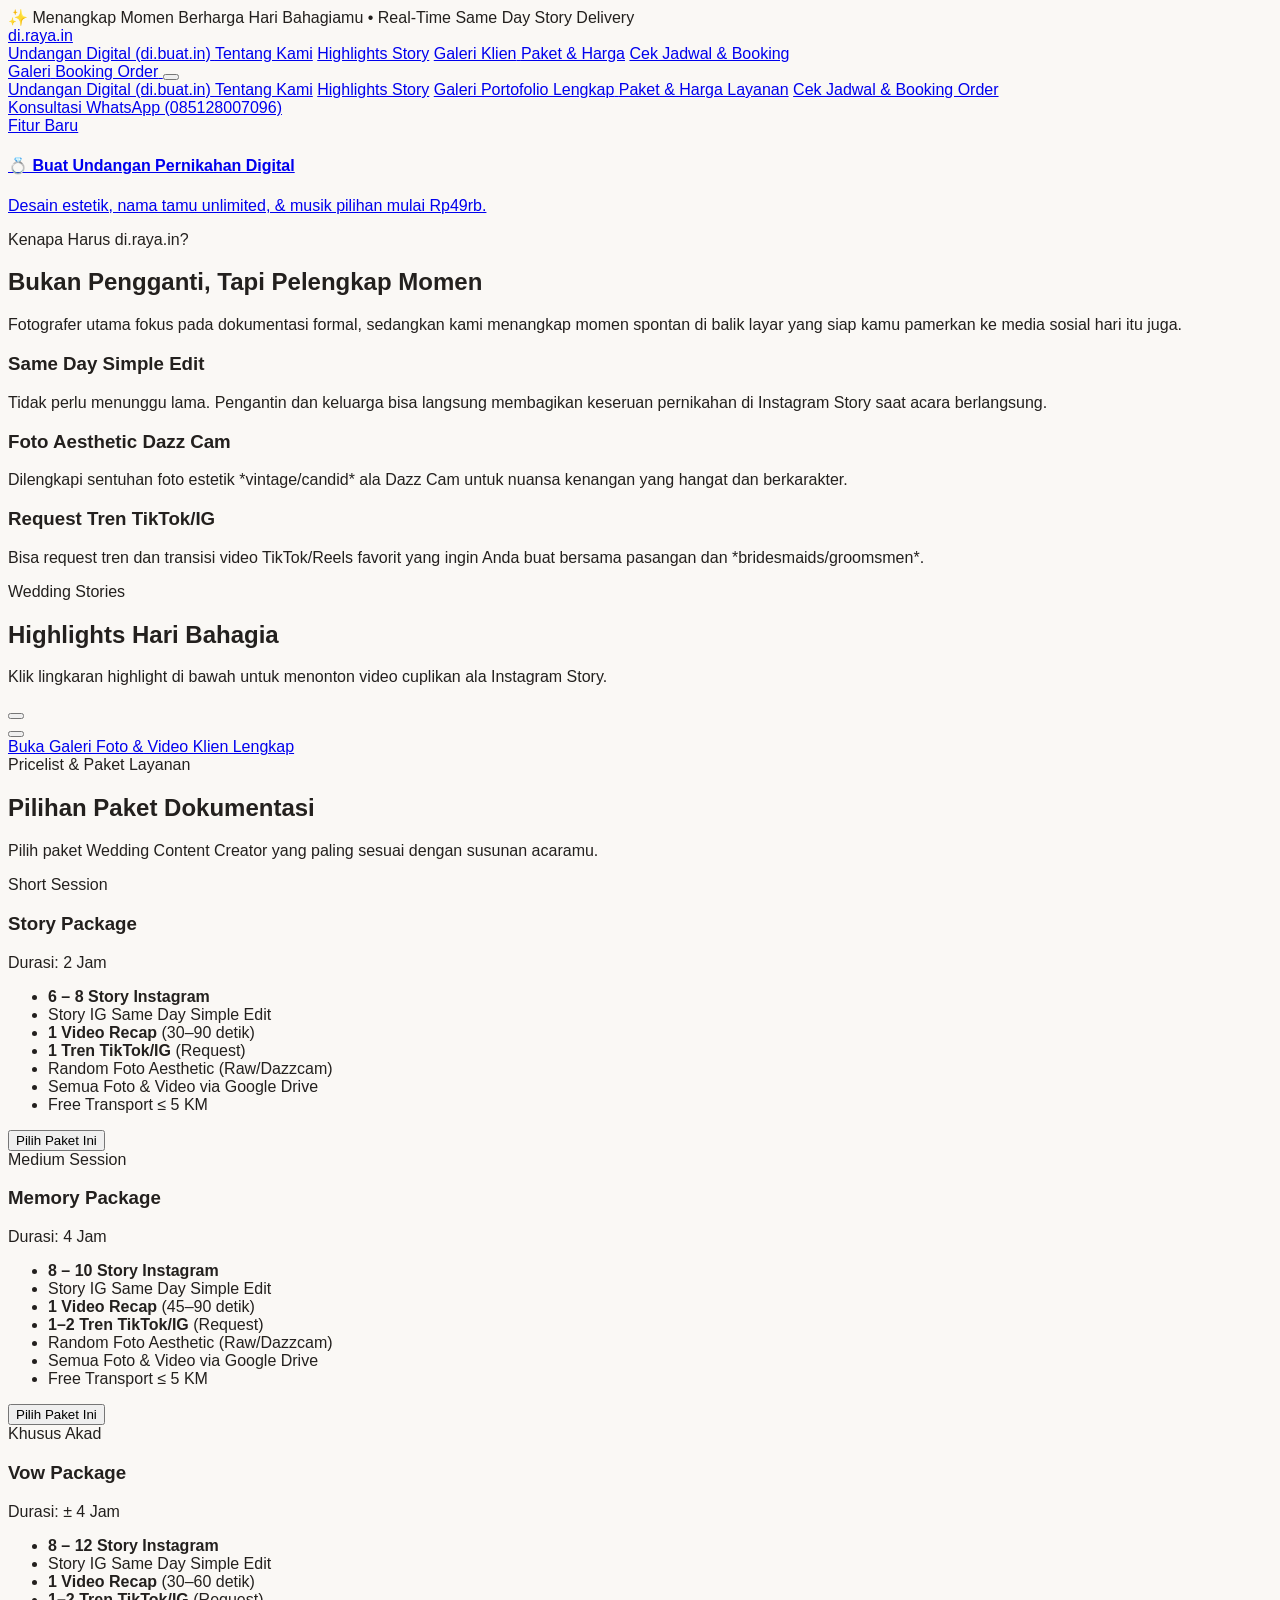
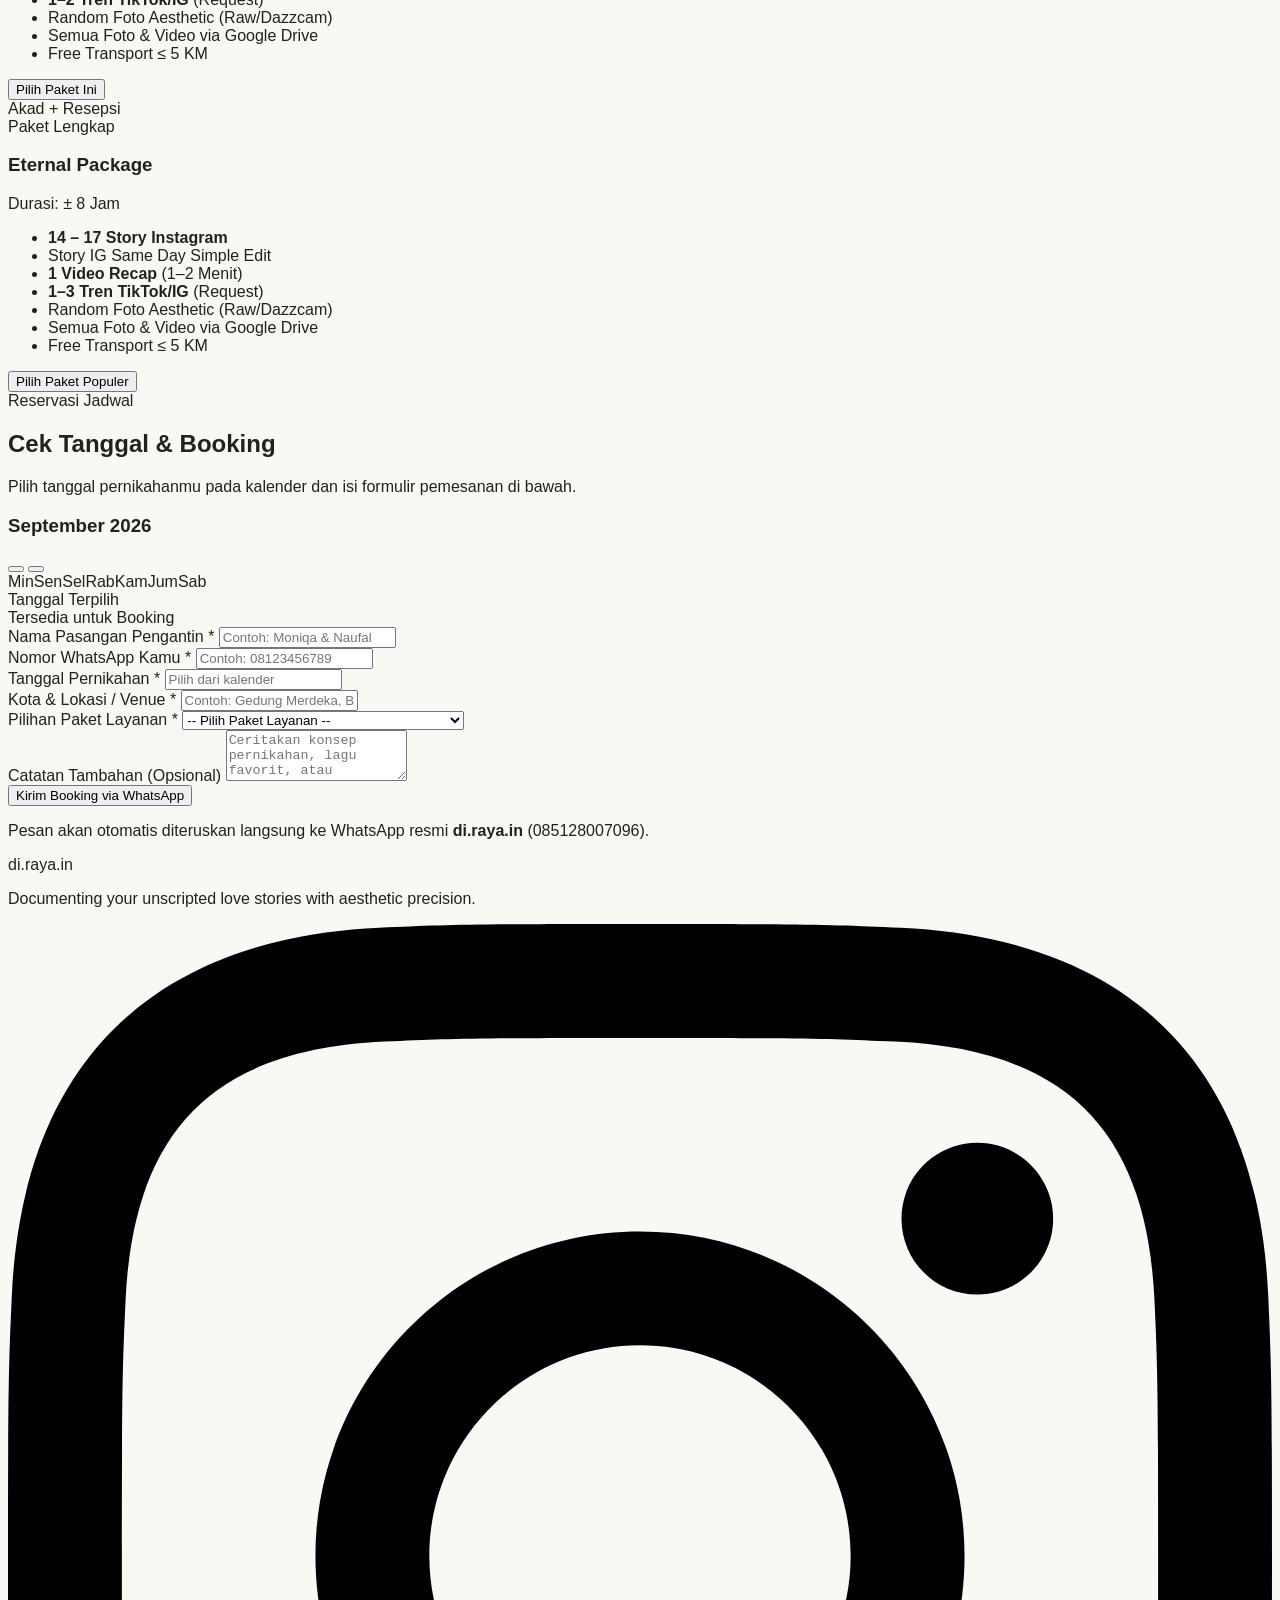
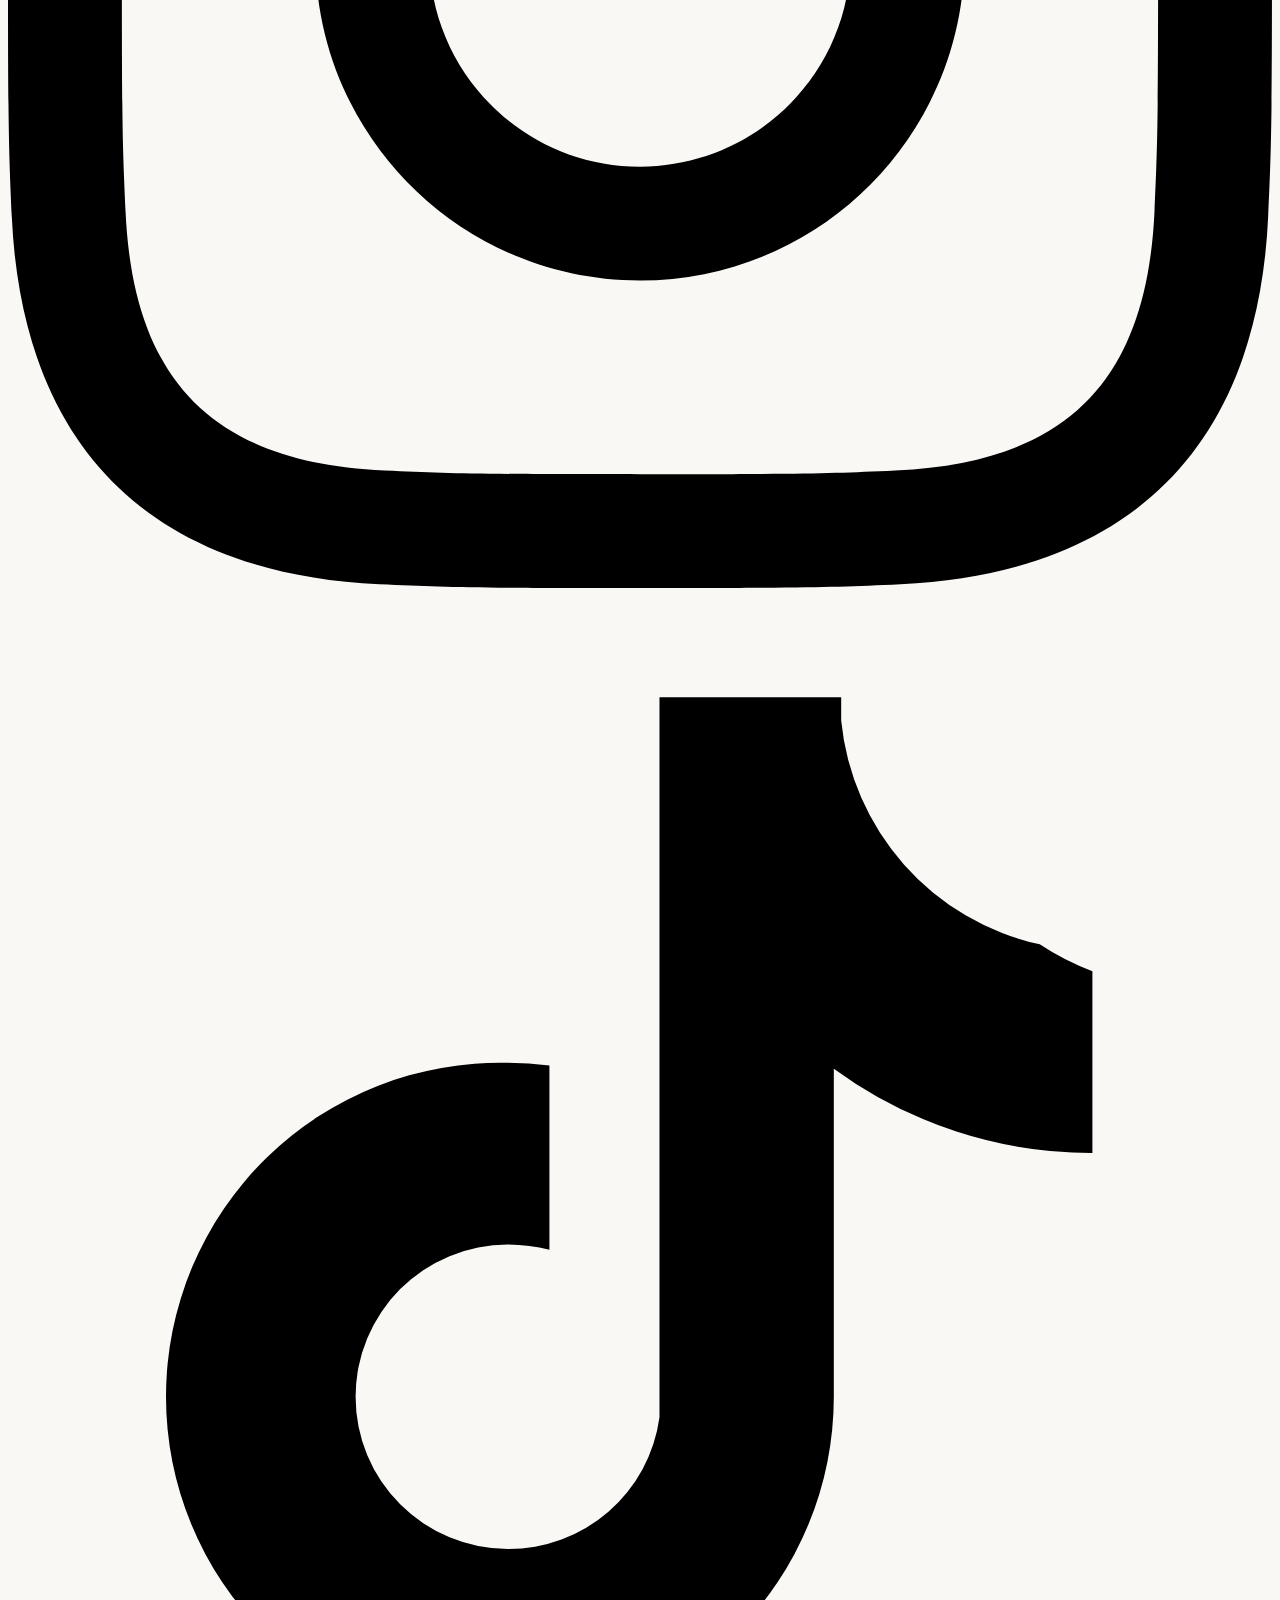
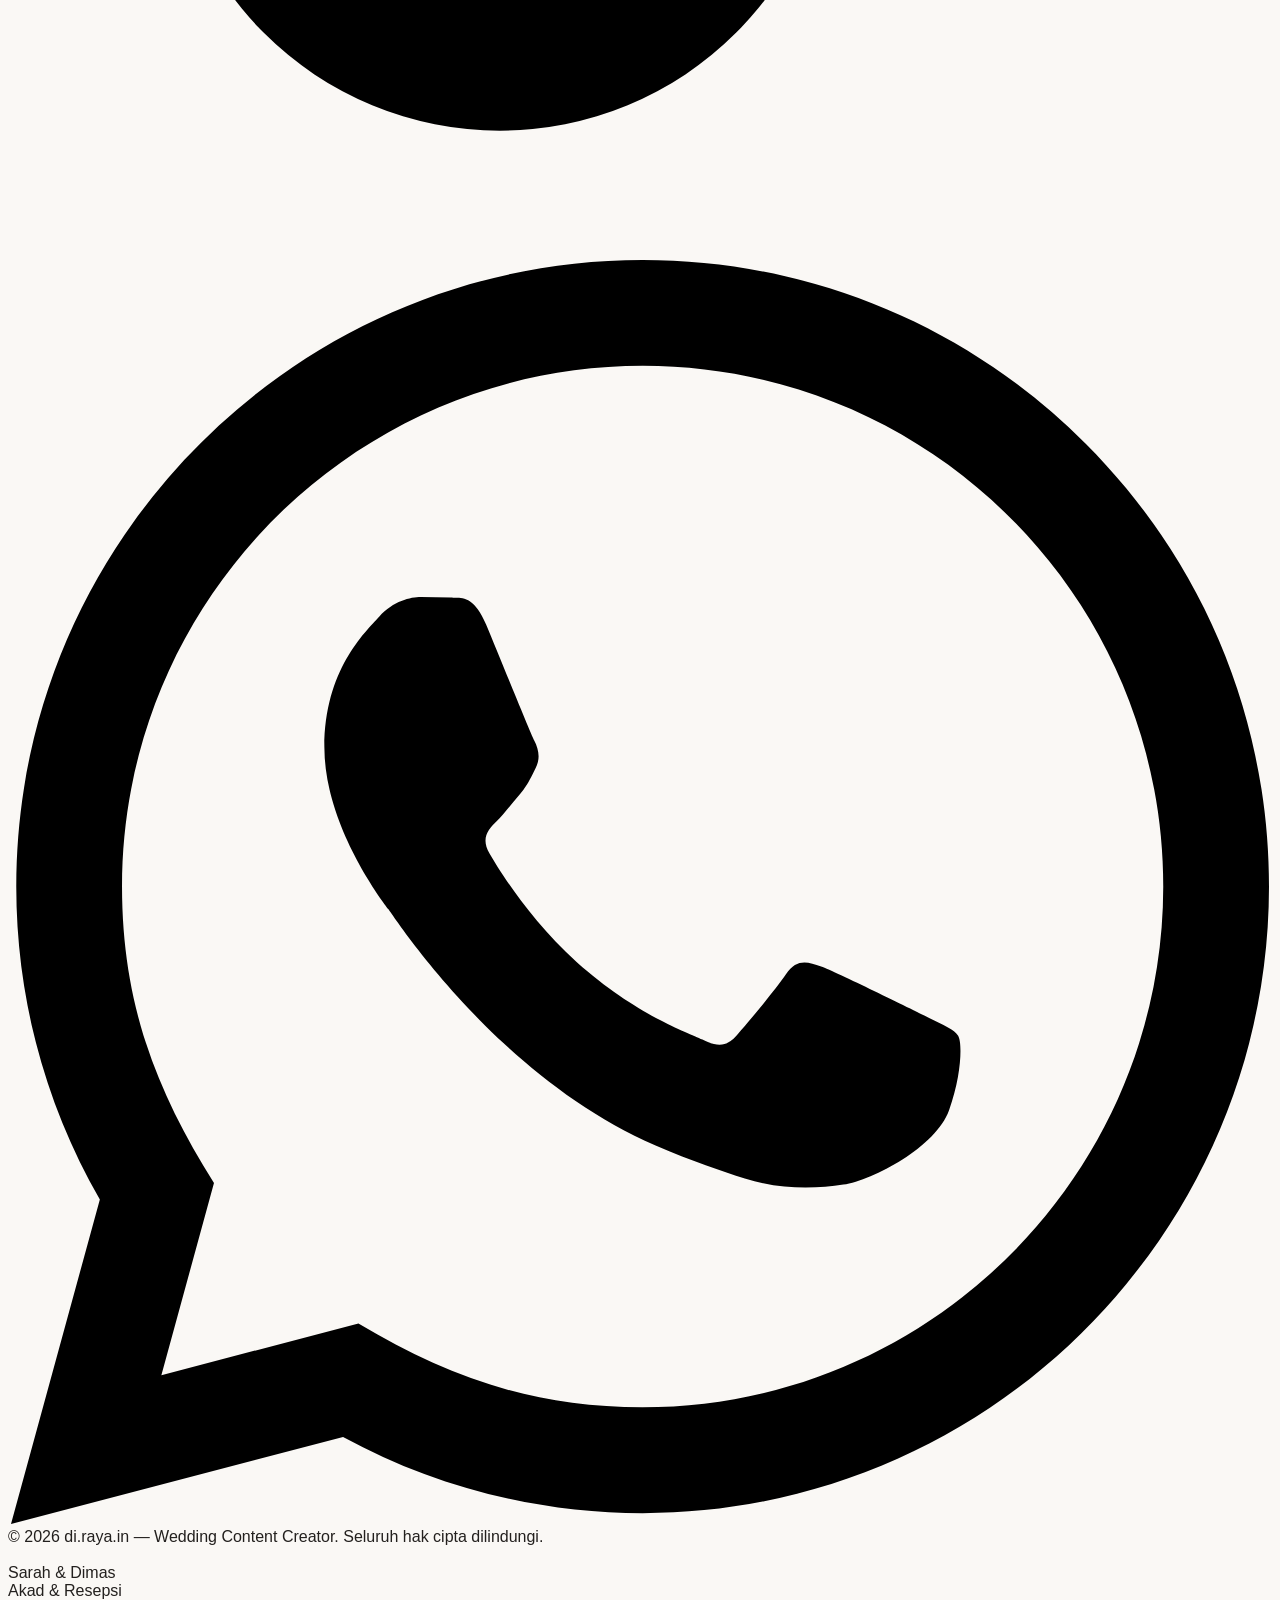
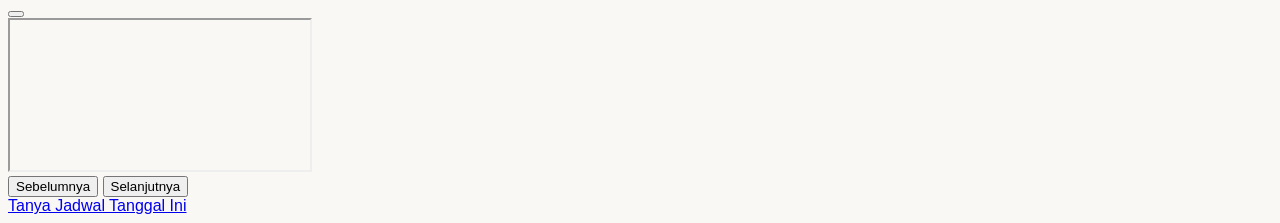
==== index.html @ 03852423 "Update index.html" ====
<!DOCTYPE html>
<html lang="id" class="scroll-smooth">
<head>
  <meta charset="UTF-8">
  <meta name="viewport" content="width=device-width, initial-scale=1.0">
  <title>di.raya.in — Wedding Content Creator</title>
  
  <!-- Tailwind CSS CDN -->
  <script src="https://cdn.tailwindcss.com"></script>
  <!-- Lucide Icons -->
  <script src="https://unpkg.com/lucide@latest"></script>

  <script>
    tailwind.config = {
      theme: {
        extend: {
          colors: {
            brand: {
              cream: '#FAF8F5',
              warm: '#F4EFEA',
              sand: '#E8DFD8',
              gold: '#662626',      /* Merah Marun Utama */
              goldDark: '#4D1B1B',  /* Merah Marun Gelap */
              charcoal: '#23201E',
              muted: '#716B67'
            }
          },
          fontFamily: {
            termes: ['"TeX Gyre Termes"', '"Times New Roman"', 'Times', 'serif'],
            sans: ['"Helvetica World"', '"Helvetica Neue"', 'Helvetica', 'Arial', 'sans-serif'],
          }
        }
      }
    }
  </script>

  <style>
    body {
      background-color: #FAF8F5;
      color: #23201E;
      font-family: 'Helvetica World', 'Helvetica Neue', Helvetica, Arial, sans-serif;
    }
    .font-termes {
      font-family: 'TeX Gyre Termes', 'Times New Roman', Times, serif;
    }
    .no-scrollbar::-webkit-scrollbar {
      display: none;
    }
    .no-scrollbar {
      -ms-overflow-style: none;
      scrollbar-width: none;
    }
  </style>
</head>
<body class="bg-brand-cream text-brand-charcoal antialiased">

  <!-- ================= TOP NOTIFICATION ================= -->
  <div class="bg-brand-charcoal text-brand-sand text-xs py-2 px-4 text-center tracking-wider uppercase font-medium">
    ✨ Menangkap Momen Berharga Hari Bahagiamu • Real-Time Same Day Story Delivery
  </div>

  <!-- ================= NAVBAR ================= -->
  <header class="sticky top-0 z-40 bg-brand-cream/95 backdrop-blur-md border-b border-brand-sand/60">
    <div class="max-w-7xl mx-auto px-4 sm:px-6 h-20 flex items-center justify-between">
      <!-- Logo -->
      <a href="#" class="text-3xl sm:text-4xl font-bold tracking-tight text-brand-charcoal font-sans">
        di.raya.in<span class="text-brand-gold"></span>
      </a>

      <!-- Desktop Nav Links -->
      <nav class="hidden md:flex items-center gap-8 text-sm font-medium text-brand-muted">
        <a href="dibuatin.html" class="text-brand-gold font-bold hover:underline flex items-center gap-1">
  <i data-lucide="sparkles" class="w-4 h-4"></i>
  <span>Undangan Digital (di.buat.in)</span>
</a>
        <a href="#about" class="hover:text-brand-gold transition-colors">Tentang Kami</a>
        <a href="#gallery" class="hover:text-brand-gold transition-colors">Highlights Story</a>
        <a href="gallery.html" class="text-brand-gold font-semibold hover:underline flex items-center gap-1">
          <i data-lucide="grid" class="w-4 h-4"></i>
          <span>Galeri Klien</span>
        </a>
        <a href="#pricelist" class="hover:text-brand-gold transition-colors">Paket & Harga</a>
        <a href="#booking" class="hover:text-brand-gold transition-colors">Cek Jadwal & Booking</a>
      </nav>

      <!-- Right Buttons -->
      <div class="flex items-center gap-2.5">
        <a href="gallery.html" class="md:hidden px-3.5 py-1.5 bg-brand-warm border border-brand-sand text-brand-charcoal text-xs font-semibold rounded-full flex items-center gap-1 shadow-sm">
          <i data-lucide="grid" class="w-3.5 h-3.5 text-brand-gold"></i>
          <span>Galeri</span>
        </a>
        
        <a href="#booking" class="hidden sm:inline-flex items-center gap-2 px-5 py-2.5 bg-brand-charcoal text-brand-cream text-xs uppercase tracking-widest font-semibold rounded-full hover:bg-brand-gold transition-all">
          <span>Booking Order</span>
          <i data-lucide="arrow-up-right" class="w-4 h-4"></i>
        </a>

        <!-- Hamburger Button (HP) -->
        <button id="mobileMenuBtn" onclick="toggleMobileMenu()" class="md:hidden p-2 rounded-xl bg-brand-warm border border-brand-sand text-brand-charcoal hover:bg-brand-sand transition-all">
          <i id="menuIcon" data-lucide="menu" class="w-6 h-6"></i>
        </button>
      </div>
    </div>

    <!-- Dropdown Menu Ponsel -->
    <div id="mobileMenu" class="hidden md:hidden bg-brand-cream border-b border-brand-sand px-6 py-5 space-y-4 shadow-lg transition-all">
      <a href="dibuatin.html" class="block text-sm font-bold text-brand-gold flex items-center justify-between bg-brand-warm p-3 rounded-xl border border-brand-sand">
  <span class="flex items-center gap-2"><i data-lucide="sparkles" class="w-4 h-4"></i> Undangan Digital (di.buat.in)</span>
  <i data-lucide="arrow-right" class="w-4 h-4"></i>
</a>
      <a href="#about" onclick="toggleMobileMenu()" class="block text-sm font-medium text-brand-charcoal hover:text-brand-gold">Tentang Kami</a>
      <a href="#gallery" onclick="toggleMobileMenu()" class="block text-sm font-medium text-brand-charcoal hover:text-brand-gold">Highlights Story</a>
      <a href="gallery.html" class="block text-sm font-bold text-brand-gold flex items-center justify-between bg-brand-warm p-3 rounded-xl border border-brand-sand">
        <span class="flex items-center gap-2"><i data-lucide="grid" class="w-4 h-4"></i> Galeri Portofolio Lengkap</span>
        <i data-lucide="arrow-right" class="w-4 h-4"></i>
      </a>
      <a href="#pricelist" onclick="toggleMobileMenu()" class="block text-sm font-medium text-brand-charcoal hover:text-brand-gold">Paket & Harga Layanan</a>
      <a href="#booking" onclick="toggleMobileMenu()" class="block text-sm font-medium text-brand-charcoal hover:text-brand-gold">Cek Jadwal & Booking Order</a>
      
      <div class="pt-3 border-t border-brand-sand">
        <a href="https://wa.me/6285128007096" target="_blank" class="w-full py-3 bg-[#25D366] text-white font-semibold text-xs rounded-full flex items-center justify-center gap-2 shadow-sm">
          <i data-lucide="message-circle" class="w-4 h-4"></i>
          <span>Konsultasi WhatsApp (085128007096)</span>
        </a>
      </div>
    </div>
  </header>

  <!-- ================= BANNER CEPAT KHUSUS MOBILE ================= -->
<div class="mt-8 sm:mt-10 max-w-lg mx-auto px-2 sm:px-0">
  <a href="dibuatin.html" class="block p-4 sm:p-5 rounded-3xl bg-gradient-to-r from-brand-warm via-brand-cream to-brand-warm border-2 border-brand-gold/40 shadow-md hover:border-brand-gold transition-all group text-left">
    <div class="flex items-center justify-between">
      <div class="space-y-1">
        <span class="text-[10px] font-bold uppercase tracking-widest bg-brand-gold text-white px-2.5 py-0.5 rounded-full inline-block">
          Fitur Baru
        </span>
        <h4 class="text-base sm:text-lg font-bold text-brand-charcoal group-hover:text-brand-gold transition-colors">
          💍 Buat Undangan Pernikahan Digital
        </h4>
        <p class="text-xs text-brand-muted">
          Desain estetik, nama tamu unlimited, & musik pilihan mulai Rp49rb.
        </p>
      </div>
      <div class="w-9 h-9 rounded-full bg-brand-gold text-white flex items-center justify-center shrink-0 ml-3 group-hover:scale-110 transition-transform">
        <i data-lucide="arrow-right" class="w-4 h-4"></i>
      </div>
    </div>
  </a>
</div>

  <!-- ================= ABOUT ================= -->
  <section id="about" class="py-20 bg-brand-warm/60 border-y border-brand-sand/50">
    <div class="max-w-6xl mx-auto px-4 sm:px-6">
      <div class="text-center max-w-2xl mx-auto mb-16">
        <span class="text-xs font-semibold tracking-widest text-brand-gold uppercase">Kenapa Harus di.raya.in?</span>
        <h2 class="text-3xl sm:text-5xl font-bold mt-2 text-brand-charcoal">
          Bukan Pengganti, Tapi Pelengkap Momen
        </h2>
        <p class="text-brand-muted mt-3 text-sm sm:text-base">
          Fotografer utama fokus pada dokumentasi formal, sedangkan kami menangkap momen spontan di balik layar yang siap kamu pamerkan ke media sosial hari itu juga.
        </p>
      </div>

      <div class="grid grid-cols-1 md:grid-cols-3 gap-8">
        <div class="bg-brand-cream p-8 rounded-2xl border border-brand-sand/70 shadow-sm">
          <div class="w-12 h-12 rounded-xl bg-brand-warm flex items-center justify-center text-brand-gold mb-6">
            <i data-lucide="zap" class="w-6 h-6"></i>
          </div>
          <h3 class="text-2xl font-bold mb-3">Same Day Simple Edit</h3>
          <p class="text-sm text-brand-muted leading-relaxed">
            Tidak perlu menunggu lama. Pengantin dan keluarga bisa langsung membagikan keseruan pernikahan di Instagram Story saat acara berlangsung.
          </p>
        </div>

        <div class="bg-brand-cream p-8 rounded-2xl border border-brand-sand/70 shadow-sm">
          <div class="w-12 h-12 rounded-xl bg-brand-warm flex items-center justify-center text-brand-gold mb-6">
            <i data-lucide="camera" class="w-6 h-6"></i>
          </div>
          <h3 class="text-2xl font-bold mb-3">Foto Aesthetic Dazz Cam</h3>
          <p class="text-sm text-brand-muted leading-relaxed">
            Dilengkapi sentuhan foto estetik *vintage/candid* ala Dazz Cam untuk nuansa kenangan yang hangat dan berkarakter.
          </p>
        </div>

        <div class="bg-brand-cream p-8 rounded-2xl border border-brand-sand/70 shadow-sm">
          <div class="w-12 h-12 rounded-xl bg-brand-warm flex items-center justify-center text-brand-gold mb-6">
            <i data-lucide="sparkles" class="w-6 h-6"></i>
          </div>
          <h3 class="text-2xl font-bold mb-3">Request Tren TikTok/IG</h3>
          <p class="text-sm text-brand-muted leading-relaxed">
            Bisa request tren dan transisi video TikTok/Reels favorit yang ingin Anda buat bersama pasangan dan *bridesmaids/groomsmen*.
          </p>
        </div>
      </div>
    </div>
  </section>

  <!-- ================= INSTAGRAM HIGHLIGHTS & STORY SECTION ================= -->
  <section id="gallery" class="py-20 bg-brand-cream border-b border-brand-sand/50">
    <div class="max-w-6xl mx-auto px-4 sm:px-6">
      
      <div class="text-center max-w-2xl mx-auto mb-12">
        <span class="text-xs font-semibold tracking-widest text-brand-gold uppercase">Wedding Stories</span>
        <h2 class="text-3xl sm:text-5xl font-bold mt-2 text-brand-charcoal">Highlights Hari Bahagia</h2>
        <p class="text-brand-muted mt-3 text-sm">Klik lingkaran highlight di bawah untuk menonton video cuplikan ala Instagram Story.</p>
      </div>

      <!-- Wrapper dengan Tombol Panah Kiri & Kanan -->
      <div class="relative max-w-5xl mx-auto">
        <!-- Tombol Geser Kiri (Desktop) -->
        <button onclick="scrollHighlights('left')" aria-label="Geser Kiri" class="hidden md:flex absolute -left-5 top-1/2 -translate-y-1/2 z-20 w-11 h-11 rounded-full bg-white/95 shadow-lg border border-brand-sand items-center justify-center text-brand-charcoal hover:bg-brand-gold hover:text-white hover:border-brand-gold transition-all cursor-pointer">
          <i data-lucide="chevron-left" class="w-5 h-5"></i>
        </button>

        <!-- Deretan Lingkaran Highlight (Sudah diperbaiki: justify-start & support Drag) -->
        <div class="flex gap-6 sm:gap-8 overflow-x-auto pb-6 pt-2 px-2 justify-start no-scrollbar scroll-smooth cursor-grab active:cursor-grabbing select-none" id="highlightsList">
          <!-- Diisi otomatis oleh JavaScript -->
        </div>

        <!-- Tombol Geser Kanan (Desktop) -->
        <button onclick="scrollHighlights('right')" aria-label="Geser Kanan" class="hidden md:flex absolute -right-5 top-1/2 -translate-y-1/2 z-20 w-11 h-11 rounded-full bg-white/95 shadow-lg border border-brand-sand items-center justify-center text-brand-charcoal hover:bg-brand-gold hover:text-white hover:border-brand-gold transition-all cursor-pointer">
          <i data-lucide="chevron-right" class="w-5 h-5"></i>
        </button>
      </div>

      <div class="text-center mt-10">
        <a href="gallery.html" class="inline-flex items-center gap-2 px-8 py-3.5 bg-brand-charcoal hover:bg-brand-gold text-white text-xs uppercase tracking-widest font-semibold rounded-full transition-all shadow-md">
          <i data-lucide="grid" class="w-4 h-4"></i>
          <span>Buka Galeri Foto & Video Klien Lengkap</span>
          <i data-lucide="arrow-right" class="w-4 h-4"></i>
        </a>
      </div>

    </div>
  </section>

  <!-- ================= PRICELIST SECTION ================= -->
  <section id="pricelist" class="py-24 bg-brand-warm/50">
    <div class="max-w-7xl mx-auto px-4 sm:px-6">
      <div class="text-center max-w-2xl mx-auto mb-16">
        <span class="text-xs font-semibold tracking-widest text-brand-gold uppercase">Pricelist & Paket Layanan</span>
        <h2 class="text-3xl sm:text-5xl font-bold mt-2 text-brand-charcoal">Pilihan Paket Dokumentasi</h2>
        <p class="text-brand-muted mt-3 text-sm sm:text-base">Pilih paket Wedding Content Creator yang paling sesuai dengan susunan acaramu.</p>
      </div>

      <div class="grid grid-cols-1 sm:grid-cols-2 lg:grid-cols-4 gap-6 items-stretch">
        
        <!-- Paket 1: Story Package (2 Jam) -->
        <div class="bg-brand-cream rounded-3xl p-6 border border-brand-sand/80 flex flex-col justify-between shadow-sm hover:border-brand-gold transition-all">
          <div>
            <div class="text-[11px] font-bold uppercase tracking-widest text-brand-muted mb-2">Short Session</div>
            <h3 class="text-2xl font-bold text-brand-charcoal">Story Package</h3>
            <div class="inline-block mt-2 px-3 py-1 bg-brand-warm rounded-full text-xs font-semibold text-brand-gold">
              Durasi: 2 Jam
            </div>

            <ul class="space-y-3 text-xs text-brand-charcoal my-6 pt-4 border-t border-brand-sand/60">
              <li class="flex items-start gap-2">
                <i data-lucide="check" class="w-4 h-4 text-brand-gold shrink-0 mt-0.5"></i>
                <span><strong>6 – 8 Story Instagram</strong></span>
              </li>
              <li class="flex items-start gap-2">
                <i data-lucide="check" class="w-4 h-4 text-brand-gold shrink-0 mt-0.5"></i>
                <span>Story IG Same Day Simple Edit</span>
              </li>
              <li class="flex items-start gap-2">
                <i data-lucide="check" class="w-4 h-4 text-brand-gold shrink-0 mt-0.5"></i>
                <span><strong>1 Video Recap</strong> (30–90 detik)</span>
              </li>
              <li class="flex items-start gap-2">
                <i data-lucide="check" class="w-4 h-4 text-brand-gold shrink-0 mt-0.5"></i>
                <span><strong>1 Tren TikTok/IG</strong> (Request)</span>
              </li>
              <li class="flex items-start gap-2">
                <i data-lucide="check" class="w-4 h-4 text-brand-gold shrink-0 mt-0.5"></i>
                <span>Random Foto Aesthetic (Raw/Dazzcam)</span>
              </li>
              <li class="flex items-start gap-2">
                <i data-lucide="check" class="w-4 h-4 text-brand-gold shrink-0 mt-0.5"></i>
                <span>Semua Foto & Video via Google Drive</span>
              </li>
              <li class="flex items-start gap-2">
                <i data-lucide="check" class="w-4 h-4 text-brand-gold shrink-0 mt-0.5"></i>
                <span>Free Transport ≤ 5 KM</span>
              </li>
            </ul>
          </div>
          <button onclick="selectPackage('Story Package (Durasi 2 Jam)')" class="w-full py-3 text-xs uppercase tracking-widest font-semibold rounded-full border border-brand-charcoal hover:bg-brand-charcoal hover:text-white transition-all text-center">
            Pilih Paket Ini
          </button>
        </div>

        <!-- Paket 2: Memory Package (4 Jam) -->
        <div class="bg-brand-cream rounded-3xl p-6 border border-brand-sand/80 flex flex-col justify-between shadow-sm hover:border-brand-gold transition-all">
          <div>
            <div class="text-[11px] font-bold uppercase tracking-widest text-brand-muted mb-2">Medium Session</div>
            <h3 class="text-2xl font-bold text-brand-charcoal">Memory Package</h3>
            <div class="inline-block mt-2 px-3 py-1 bg-brand-warm rounded-full text-xs font-semibold text-brand-gold">
              Durasi: 4 Jam
            </div>

            <ul class="space-y-3 text-xs text-brand-charcoal my-6 pt-4 border-t border-brand-sand/60">
              <li class="flex items-start gap-2">
                <i data-lucide="check" class="w-4 h-4 text-brand-gold shrink-0 mt-0.5"></i>
                <span><strong>8 – 10 Story Instagram</strong></span>
              </li>
              <li class="flex items-start gap-2">
                <i data-lucide="check" class="w-4 h-4 text-brand-gold shrink-0 mt-0.5"></i>
                <span>Story IG Same Day Simple Edit</span>
              </li>
              <li class="flex items-start gap-2">
                <i data-lucide="check" class="w-4 h-4 text-brand-gold shrink-0 mt-0.5"></i>
                <span><strong>1 Video Recap</strong> (45–90 detik)</span>
              </li>
              <li class="flex items-start gap-2">
                <i data-lucide="check" class="w-4 h-4 text-brand-gold shrink-0 mt-0.5"></i>
                <span><strong>1–2 Tren TikTok/IG</strong> (Request)</span>
              </li>
              <li class="flex items-start gap-2">
                <i data-lucide="check" class="w-4 h-4 text-brand-gold shrink-0 mt-0.5"></i>
                <span>Random Foto Aesthetic (Raw/Dazzcam)</span>
              </li>
              <li class="flex items-start gap-2">
                <i data-lucide="check" class="w-4 h-4 text-brand-gold shrink-0 mt-0.5"></i>
                <span>Semua Foto & Video via Google Drive</span>
              </li>
              <li class="flex items-start gap-2">
                <i data-lucide="check" class="w-4 h-4 text-brand-gold shrink-0 mt-0.5"></i>
                <span>Free Transport ≤ 5 KM</span>
              </li>
            </ul>
          </div>
          <button onclick="selectPackage('Memory Package (Durasi 4 Jam)')" class="w-full py-3 text-xs uppercase tracking-widest font-semibold rounded-full border border-brand-charcoal hover:bg-brand-charcoal hover:text-white transition-all text-center">
            Pilih Paket Ini
          </button>
        </div>

        <!-- Paket 3: Vow Package (Akad ±4 Jam) -->
        <div class="bg-brand-cream rounded-3xl p-6 border border-brand-sand/80 flex flex-col justify-between shadow-sm hover:border-brand-gold transition-all">
          <div>
            <div class="text-[11px] font-bold uppercase tracking-widest text-brand-muted mb-2">Khusus Akad</div>
            <h3 class="text-2xl font-bold text-brand-charcoal">Vow Package</h3>
            <div class="inline-block mt-2 px-3 py-1 bg-brand-warm rounded-full text-xs font-semibold text-brand-gold">
              Durasi: ± 4 Jam
            </div>

            <ul class="space-y-3 text-xs text-brand-charcoal my-6 pt-4 border-t border-brand-sand/60">
              <li class="flex items-start gap-2">
                <i data-lucide="check" class="w-4 h-4 text-brand-gold shrink-0 mt-0.5"></i>
                <span><strong>8 – 12 Story Instagram</strong></span>
              </li>
              <li class="flex items-start gap-2">
                <i data-lucide="check" class="w-4 h-4 text-brand-gold shrink-0 mt-0.5"></i>
                <span>Story IG Same Day Simple Edit</span>
              </li>
              <li class="flex items-start gap-2">
                <i data-lucide="check" class="w-4 h-4 text-brand-gold shrink-0 mt-0.5"></i>
                <span><strong>1 Video Recap</strong> (30–60 detik)</span>
              </li>
              <li class="flex items-start gap-2">
                <i data-lucide="check" class="w-4 h-4 text-brand-gold shrink-0 mt-0.5"></i>
                <span><strong>1–2 Tren TikTok/IG</strong> (Request)</span>
              </li>
              <li class="flex items-start gap-2">
                <i data-lucide="check" class="w-4 h-4 text-brand-gold shrink-0 mt-0.5"></i>
                <span>Random Foto Aesthetic (Raw/Dazzcam)</span>
              </li>
              <li class="flex items-start gap-2">
                <i data-lucide="check" class="w-4 h-4 text-brand-gold shrink-0 mt-0.5"></i>
                <span>Semua Foto & Video via Google Drive</span>
              </li>
              <li class="flex items-start gap-2">
                <i data-lucide="check" class="w-4 h-4 text-brand-gold shrink-0 mt-0.5"></i>
                <span>Free Transport ≤ 5 KM</span>
              </li>
            </ul>
          </div>
          <button onclick="selectPackage('Vow Package (Akad - ±4 Jam)')" class="w-full py-3 text-xs uppercase tracking-widest font-semibold rounded-full border border-brand-charcoal hover:bg-brand-charcoal hover:text-white transition-all text-center">
            Pilih Paket Ini
          </button>
        </div>

        <!-- Paket 4: Eternal Package (Akad + Resepsi ±8 Jam) -->
        <div class="bg-brand-charcoal text-white rounded-3xl p-6 border-2 border-brand-gold flex flex-col justify-between shadow-xl relative lg:-translate-y-2 z-10">
          <div class="absolute -top-3 left-1/2 -translate-x-1/2 bg-brand-gold text-white text-[10px] uppercase font-bold tracking-widest px-3 py-1 rounded-full whitespace-nowrap">
            Akad + Resepsi
          </div>
          <div>
            <div class="text-[11px] font-bold uppercase tracking-widest text-brand-sand/80 mb-2">Paket Lengkap</div>
            <h3 class="text-2xl font-bold text-white">Eternal Package</h3>
            <div class="inline-block mt-2 px-3 py-1 bg-white/15 rounded-full text-xs font-semibold text-white">
              Durasi: ± 8 Jam
            </div>

            <ul class="space-y-3 text-xs text-brand-sand my-6 pt-4 border-t border-white/20">
              <li class="flex items-start gap-2">
                <i data-lucide="check" class="w-4 h-4 text-brand-gold shrink-0 mt-0.5"></i>
                <span><strong>14 – 17 Story Instagram</strong></span>
              </li>
              <li class="flex items-start gap-2">
                <i data-lucide="check" class="w-4 h-4 text-brand-gold shrink-0 mt-0.5"></i>
                <span>Story IG Same Day Simple Edit</span>
              </li>
              <li class="flex items-start gap-2">
                <i data-lucide="check" class="w-4 h-4 text-brand-gold shrink-0 mt-0.5"></i>
                <span><strong>1 Video Recap</strong> (1–2 Menit)</span>
              </li>
              <li class="flex items-start gap-2">
                <i data-lucide="check" class="w-4 h-4 text-brand-gold shrink-0 mt-0.5"></i>
                <span><strong>1–3 Tren TikTok/IG</strong> (Request)</span>
              </li>
              <li class="flex items-start gap-2">
                <i data-lucide="check" class="w-4 h-4 text-brand-gold shrink-0 mt-0.5"></i>
                <span>Random Foto Aesthetic (Raw/Dazzcam)</span>
              </li>
              <li class="flex items-start gap-2">
                <i data-lucide="check" class="w-4 h-4 text-brand-gold shrink-0 mt-0.5"></i>
                <span>Semua Foto & Video via Google Drive</span>
              </li>
              <li class="flex items-start gap-2">
                <i data-lucide="check" class="w-4 h-4 text-brand-gold shrink-0 mt-0.5"></i>
                <span>Free Transport ≤ 5 KM</span>
              </li>
            </ul>
          </div>
          <button onclick="selectPackage('Eternal Package (Akad + Resepsi - ±8 Jam)')" class="w-full py-3.5 text-xs uppercase tracking-widest font-semibold rounded-full bg-brand-gold hover:bg-brand-goldDark text-white transition-all text-center">
            Pilih Paket Populer
          </button>
        </div>
      </div>
    </div>
  </section>

  <!-- ================= BOOKING & CALENDAR SECTION ================= -->
  <section id="booking" class="py-24">
    <div class="max-w-6xl mx-auto px-4 sm:px-6">
      
      <div class="text-center max-w-2xl mx-auto mb-16">
        <span class="text-xs font-semibold tracking-widest text-brand-gold uppercase">Reservasi Jadwal</span>
        <h2 class="text-3xl sm:text-5xl font-bold mt-2 text-brand-charcoal">Cek Tanggal & Booking</h2>
        <p class="text-brand-muted mt-3 text-sm sm:text-base">Pilih tanggal pernikahanmu pada kalender dan isi formulir pemesanan di bawah.</p>
      </div>

      <div class="grid grid-cols-1 lg:grid-cols-12 gap-10 bg-brand-warm/60 p-6 sm:p-10 rounded-3xl border border-brand-sand">
        
        <!-- Kalender Interaktif -->
        <div class="lg:col-span-5 bg-brand-cream p-6 rounded-2xl border border-brand-sand/80 shadow-sm flex flex-col justify-between">
          <div>
            <div class="flex items-center justify-between mb-6">
              <h3 class="text-xl font-bold" id="calMonthYear">September 2026</h3>
              <div class="flex gap-1">
                <button onclick="prevMonth()" class="p-2 rounded-lg hover:bg-brand-sand text-brand-charcoal"><i data-lucide="chevron-left" class="w-4 h-4"></i></button>
                <button onclick="nextMonth()" class="p-2 rounded-lg hover:bg-brand-sand text-brand-charcoal"><i data-lucide="chevron-right" class="w-4 h-4"></i></button>
              </div>
            </div>

            <div class="grid grid-cols-7 text-center text-xs font-semibold text-brand-muted mb-3">
              <span>Min</span><span>Sen</span><span>Sel</span><span>Rab</span><span>Kam</span><span>Jum</span><span>Sab</span>
            </div>

            <div id="calendarGrid" class="grid grid-cols-7 gap-1 text-center text-xs"></div>
          </div>

          <div class="mt-8 pt-4 border-t border-brand-sand text-xs text-brand-muted space-y-2">
            <div class="flex items-center gap-2">
              <span class="w-3 h-3 rounded-full bg-brand-gold"></span>
              <span>Tanggal Terpilih</span>
            </div>
            <div class="flex items-center gap-2">
              <span class="w-3 h-3 rounded-full bg-brand-sand"></span>
              <span>Tersedia untuk Booking</span>
            </div>
          </div>
        </div>

        <!-- Formulir Booking WhatsApp -->
        <div class="lg:col-span-7 bg-brand-cream p-6 sm:p-8 rounded-2xl border border-brand-sand/80 shadow-sm">
          <form id="bookingForm" onsubmit="handleBookingSubmit(event)" class="space-y-4">
            
            <div class="grid grid-cols-1 sm:grid-cols-2 gap-4">
              <div>
                <label class="block text-xs font-semibold uppercase tracking-wider text-brand-muted mb-1.5">Nama Pasangan Pengantin *</label>
                <input type="text" id="clientName" required placeholder="Contoh: Moniqa & Naufal" class="w-full px-4 py-3 rounded-xl border border-brand-sand bg-white text-sm focus:outline-none focus:ring-2 focus:ring-brand-gold">
              </div>
              <div>
                <label class="block text-xs font-semibold uppercase tracking-wider text-brand-muted mb-1.5">Nomor WhatsApp Kamu *</label>
                <input type="tel" id="clientPhone" required placeholder="Contoh: 08123456789" class="w-full px-4 py-3 rounded-xl border border-brand-sand bg-white text-sm focus:outline-none focus:ring-2 focus:ring-brand-gold">
              </div>
            </div>

            <div class="grid grid-cols-1 sm:grid-cols-2 gap-4">
              <div>
                <label class="block text-xs font-semibold uppercase tracking-wider text-brand-muted mb-1.5">Tanggal Pernikahan *</label>
                <input type="text" id="weddingDate" required readonly placeholder="Pilih dari kalender" class="w-full px-4 py-3 rounded-xl border border-brand-sand bg-brand-warm/60 text-sm font-medium text-brand-charcoal cursor-pointer">
              </div>
              <div>
                <label class="block text-xs font-semibold uppercase tracking-wider text-brand-muted mb-1.5">Kota & Lokasi / Venue *</label>
                <input type="text" id="weddingVenue" required placeholder="Contoh: Gedung Merdeka, Bandung" class="w-full px-4 py-3 rounded-xl border border-brand-sand bg-white text-sm focus:outline-none focus:ring-2 focus:ring-brand-gold">
              </div>
            </div>

            <div>
              <label class="block text-xs font-semibold uppercase tracking-wider text-brand-muted mb-1.5">Pilihan Paket Layanan *</label>
              <select id="selectedPackage" required class="w-full px-4 py-3 rounded-xl border border-brand-sand bg-white text-sm focus:outline-none focus:ring-2 focus:ring-brand-gold">
                <option value="">-- Pilih Paket Layanan --</option>
                <option value="Story Package (Durasi 2 Jam)">Story Package (Durasi 2 Jam)</option>
                <option value="Memory Package (Durasi 4 Jam)">Memory Package (Durasi 4 Jam)</option>
                <option value="Vow Package (Akad - ±4 Jam)">Vow Package (Akad - ±4 Jam)</option>
                <option value="Eternal Package (Akad + Resepsi - ±8 Jam)">Eternal Package (Akad + Resepsi - ±8 Jam)</option>
              </select>
            </div>

            <div>
              <label class="block text-xs font-semibold uppercase tracking-wider text-brand-muted mb-1.5">Catatan Tambahan (Opsional)</label>
              <textarea id="clientNotes" rows="3" placeholder="Ceritakan konsep pernikahan, lagu favorit, atau pertanyaan lain..." class="w-full px-4 py-3 rounded-xl border border-brand-sand bg-white text-sm focus:outline-none focus:ring-2 focus:ring-brand-gold"></textarea>
            </div>

            <button type="submit" class="w-full py-4 bg-[#25D366] hover:bg-[#1ebc57] text-white font-semibold text-sm rounded-xl transition-all shadow-md flex items-center justify-center gap-2">
              <i data-lucide="message-circle" class="w-5 h-5"></i>
              <span>Kirim Booking via WhatsApp</span>
            </button>
            <p class="text-[11px] text-center text-brand-muted">
              Pesan akan otomatis diteruskan langsung ke WhatsApp resmi <strong>di.raya.in</strong> (085128007096).
            </p>
          </form>
        </div>

      </div>
    </div>
  </section>

  <!-- ================= FOOTER ================= -->
  <footer class="bg-brand-charcoal text-brand-sand py-12 border-t border-brand-sand/20 text-center">
    <div class="max-w-6xl mx-auto px-4 sm:px-6">
      <div class="text-3xl font-bold text-white mb-2 font-sans">di.raya.in<span class="text-brand-gold"></span></div>
      <p class="text-xs text-brand-sand/70 mb-6">Documenting your unscripted love stories with aesthetic precision.</p>
      
      <!-- Logo-Only Social Media Links -->
      <div class="flex justify-center items-center gap-4 mb-8">
        <!-- Instagram -->
        <a href="https://instagram.com/di.raya.in" target="_blank" aria-label="Instagram" class="w-10 h-10 rounded-full bg-white/5 border border-white/15 flex items-center justify-center text-brand-sand hover:text-brand-gold hover:border-brand-gold hover:scale-110 transition-all">
          <svg class="w-5 h-5 fill-current" viewBox="0 0 24 24">
            <path d="M12 2.163c3.204 0 3.584.012 4.85.07 3.252.148 4.771 1.691 4.919 4.919.058 1.265.069 1.645.069 4.849 0 3.205-.012 3.584-.069 4.849-.149 3.225-1.664 4.771-4.919 4.919-1.266.058-1.644.07-4.85.07-3.204 0-3.584-.012-4.849-.07-3.26-.149-4.771-1.699-4.919-4.92-.058-1.265-.07-1.644-.07-4.849 0-3.204.013-3.583.07-4.849.149-3.227 1.664-4.771 4.919-4.919 1.266-.057 1.645-.069 4.849-.069zm0-2.163c-3.259 0-3.667.014-4.947.072-4.358.2-6.78 2.618-6.98 6.98-.059 1.281-.073 1.689-.073 4.948 0 3.259.014 3.668.072 4.948.2 4.358 2.618 6.78 6.98 6.98 1.281.058 1.689.072 4.948.072 3.259 0 3.668-.014 4.948-.072 4.354-.2 6.782-2.618 6.979-6.98.059-1.28.073-1.689.073-4.948 0-3.259-.014-3.667-.072-4.947-.196-4.354-2.617-6.78-6.979-6.98-1.281-.059-1.69-.073-4.949-.073zm0 5.838c-3.403 0-6.162 2.759-6.162 6.162s2.759 6.163 6.162 6.163 6.162-2.759 6.162-6.163c0-3.403-2.759-6.162-6.162-6.162zm0 10.162c-2.209 0-4-1.79-4-4 0-2.209 1.791-4 4-4s4 1.791 4 4c0 2.21-1.791 4-4 4zm6.406-11.845c-.796 0-1.441.645-1.441 1.44s.645 1.44 1.441 1.44c.795 0 1.439-.645 1.439-1.44s-.644-1.44-1.439-1.44z"/>
          </svg>
        </a>

        <!-- TikTok -->
        <a href="https://tiktok.com/@di.raya.in" target="_blank" aria-label="TikTok" class="w-10 h-10 rounded-full bg-white/5 border border-white/15 flex items-center justify-center text-brand-sand hover:text-brand-gold hover:border-brand-gold hover:scale-110 transition-all">
          <svg class="w-4 h-4 fill-current" viewBox="0 0 24 24">
            <path d="M19.59 6.69a4.83 4.83 0 0 1-3.77-4.25V2h-3.45v13.67a2.89 2.89 0 0 1-2.88 2.5 2.89 2.89 0 0 1-2.89-2.89 2.89 2.89 0 0 1 2.89-2.89c.28 0 .54.04.79.1v-3.5a6.37 6.37 0 0 0-.79-.05A6.34 6.34 0 0 0 3 15.28a6.34 6.34 0 0 0 6.34 6.34 6.34 6.34 0 0 0 6.34-6.34V9.05a8.27 8.27 0 0 0 4.91 1.6V7.2a4.84 4.84 0 0 1-1-.51z"/>
          </svg>
        </a>

        <!-- WhatsApp -->
        <a href="https://wa.me/6285128007096" target="_blank" aria-label="WhatsApp" class="w-10 h-10 rounded-full bg-white/5 border border-white/15 flex items-center justify-center text-brand-sand hover:text-brand-gold hover:border-brand-gold hover:scale-110 transition-all">
          <svg class="w-5 h-5 fill-current" viewBox="0 0 24 24">
            <path d="M.057 24l1.687-6.163c-1.041-1.804-1.588-3.849-1.587-5.946.003-6.556 5.338-11.891 11.893-11.891 3.181.001 6.167 1.24 8.413 3.488 2.245 2.248 3.481 5.236 3.48 8.414-.003 6.557-5.338 11.892-11.893 11.892-1.99-.001-3.951-.5-5.688-1.448l-6.305 1.654zm6.597-3.807c1.676.995 3.276 1.591 5.392 1.592 5.448 0 9.886-4.434 9.889-9.885.002-5.462-4.415-9.89-9.881-9.892-5.452 0-9.887 4.434-9.889 9.884-.001 2.225.651 3.891 1.746 5.634l-.999 3.648 3.742-.981zm11.387-5.464c-.074-.124-.272-.198-.57-.347-.297-.149-1.758-.868-2.031-.967-.272-.099-.47-.149-.669.149-.198.297-.768.967-.941 1.165-.173.198-.347.223-.644.074-.297-.149-1.255-.462-2.39-1.475-.883-.788-1.48-1.761-1.653-2.059-.173-.297-.018-.458.13-.606.134-.133.297-.347.446-.521.151-.172.2-.296.3-.495.099-.198.05-.372-.025-.521-.075-.148-.669-1.611-.916-2.206-.242-.579-.487-.501-.669-.51l-.57-.01c-.198 0-.52.074-.792.372s-1.04 1.016-1.04 2.479 1.065 2.876 1.213 3.074c.149.198 2.095 3.2 5.076 4.487.709.306 1.263.489 1.694.626.712.226 1.36.194 1.872.118.571-.085 1.758-.719 2.006-1.413.248-.695.248-1.29.173-1.414z"/>
          </svg>
        </a>
      </div>

      <div class="text-[11px] text-brand-sand/50">
        &copy; 2026 di.raya.in — Wedding Content Creator. Seluruh hak cipta dilindungi.
      </div>
    </div>
  </footer>

  <!-- ================= FLOATING WHATSAPP BUTTON ================= -->
  <a id="floatingWaBtn" href="#" target="_blank" class="fixed bottom-6 right-6 z-40 bg-[#25D366] text-white p-4 rounded-full shadow-2xl hover:scale-110 transition-transform flex items-center justify-center">
    <i data-lucide="message-circle" class="w-6 h-6"></i>
  </a>

  <!-- ================= MODAL INSTAGRAM STORY VIEWER ================= -->
  <div id="storyModal" class="fixed inset-0 z-50 bg-black/95 backdrop-blur-md hidden items-center justify-center p-0 sm:p-4 select-none">
    <div class="relative w-full h-full sm:h-[90vh] sm:max-w-sm aspect-[9/16] bg-brand-charcoal sm:rounded-3xl overflow-hidden shadow-2xl flex flex-col justify-between border sm:border-white/15">
      
      <!-- Top Bar: Profil & Tombol Tutup -->
      <div class="absolute top-0 inset-x-0 z-30 p-4 bg-gradient-to-b from-black/80 via-black/30 to-transparent flex items-center justify-between text-white">
        <div class="flex items-center gap-2.5">
          <div class="w-8 h-8 rounded-full border border-brand-gold overflow-hidden bg-brand-sand">
            <img id="storyAvatar" src="" class="w-full h-full object-cover">
          </div>
          <div>
            <div class="text-xs font-bold leading-tight" id="storyTitle">Sarah & Dimas</div>
            <div class="text-[10px] text-brand-sand/80" id="storySubtitle">Akad & Resepsi</div>
          </div>
        </div>

        <button onclick="closeStory()" class="p-1.5 rounded-full bg-black/50 hover:bg-black text-white transition-all">
          <i data-lucide="x" class="w-5 h-5"></i>
        </button>
      </div>

      <!-- Iframe Pemutar Video Google Drive -->
      <div class="relative w-full h-full flex items-center justify-center bg-black">
        <iframe id="storyVideo" src="" class="w-full h-full border-0" allow="autoplay; fullscreen"></iframe>
      </div>

      <!-- Bottom Action Bar -->
      <div class="absolute bottom-0 inset-x-0 z-30 p-4 bg-gradient-to-t from-black/90 via-black/40 to-transparent space-y-3">
        <div class="flex justify-between items-center px-2">
          <button onclick="prevStory()" class="px-3 py-1 bg-white/20 hover:bg-white/30 text-white rounded-full text-xs flex items-center gap-1">
            <i data-lucide="chevron-left" class="w-3.5 h-3.5"></i> <span>Sebelumnya</span>
          </button>
          <button onclick="nextStory()" class="px-3 py-1 bg-white/20 hover:bg-white/30 text-white rounded-full text-xs flex items-center gap-1">
            <span>Selanjutnya</span> <i data-lucide="chevron-right" class="w-3.5 h-3.5"></i>
          </button>
        </div>

        <a id="storyWaBtn" href="#" target="_blank" class="w-full py-3 bg-brand-gold hover:bg-brand-goldDark text-white font-semibold rounded-full text-xs flex items-center justify-center gap-2 transition-all shadow-lg">
          <i data-lucide="message-circle" class="w-4 h-4 text-[#25D366]"></i>
          <span>Tanya Jadwal Tanggal Ini</span>
        </a>
      </div>

    </div>
  </div>

  <!-- ================= LOGIKA JAVASCRIPT ================= -->
  <!-- Memanggil Data Master Klien -->
  <script src="clients.js"></script>

  <script>
    lucide.createIcons();

    const WA_NUMBER = "6285128007096";
    document.getElementById('floatingWaBtn').href = `https://wa.me/${WA_NUMBER}?text=${encodeURIComponent("Halo di.raya.in, saya ingin konsultasi mengenai paket Wedding Content Creator.")}`;

    function toggleMobileMenu() {
      const menu = document.getElementById('mobileMenu');
      menu.classList.toggle('hidden');
      lucide.createIcons();
    }

    // GENERATE STORY HIGHLIGHTS OTOMATIS DARI clientsData (clients.js)
    const storyHighlights = (typeof clientsData !== 'undefined') ? clientsData.map((client, index) => ({
      id: index + 1,
      title: client.name,
      subtitle: client.packageName,
      cover: client.cover,
      videoUrl: (client.editedVideos && client.editedVideos.length > 0) ? client.editedVideos[0].url : ''
    })) : [];

    let currentStoryIndex = 0;

    // VARIABEL GLOBAL UNTUK MENDETEKSI DRAG
    let isDragging = false;

    function renderHighlights() {
      const container = document.getElementById('highlightsList');
      if (!container) return;
      container.innerHTML = '';

      storyHighlights.forEach((item, index) => {
        const bubble = document.createElement('div');
        bubble.className = "flex flex-col items-center group cursor-pointer shrink-0";
        
        // Hanya buka story jika tidak sedang menggeser/drag
        bubble.onclick = () => {
          if (!isDragging) {
            openStory(index);
          }
        };

        bubble.innerHTML = `
          <div class="w-20 h-20 sm:w-24 sm:h-24 p-[3px] rounded-full bg-gradient-to-tr from-brand-goldDark via-brand-gold to-red-400 group-hover:scale-105 transition-transform shadow-md">
            <div class="w-full h-full rounded-full border-2 border-brand-cream overflow-hidden bg-brand-sand">
              <img src="${item.cover}" alt="${item.title}" class="w-full h-full object-cover pointer-events-none">
            </div>
          </div>
          <span class="text-xs font-semibold mt-2.5 text-brand-charcoal group-hover:text-brand-gold text-center truncate max-w-[90px]">${item.title}</span>
        `;
        container.appendChild(bubble);
      });

      setupHighlightsInteraction();
    }

    // FUNGSI TOMBOL PANAH KIRI & KANAN
    function scrollHighlights(direction) {
      const container = document.getElementById('highlightsList');
      const scrollAmount = 280;
      if (direction === 'left') {
        container.scrollBy({ left: -scrollAmount, behavior: 'smooth' });
      } else {
        container.scrollBy({ left: scrollAmount, behavior: 'smooth' });
      }
    }

    // FITUR GESER DENGAN MOUSE (DRAG TO SCROLL & RODA MOUSE)
    function setupHighlightsInteraction() {
      const slider = document.getElementById('highlightsList');
      if (!slider) return;

      let isDown = false;
      let startX;
      let scrollLeft;

      slider.addEventListener('mousedown', (e) => {
        isDown = true;
        isDragging = false;
        startX = e.pageX - slider.offsetLeft;
        scrollLeft = slider.scrollLeft;
      });

      slider.addEventListener('mouseleave', () => {
        isDown = false;
      });

      slider.addEventListener('mouseup', () => {
        setTimeout(() => { isDown = false; isDragging = false; }, 50);
      });

      slider.addEventListener('mousemove', (e) => {
        if (!isDown) return;
        const x = e.pageX - slider.offsetLeft;
        const walk = (x - startX) * 1.5; // Kecepatan geser
        if (Math.abs(walk) > 5) {
          isDragging = true;
        }
        slider.scrollLeft = scrollLeft - walk;
      });

      // Dukungan scroll roda mouse horizontal
      slider.addEventListener('wheel', (e) => {
        if (e.deltaY !== 0) {
          e.preventDefault();
          slider.scrollLeft += e.deltaY;
        }
      }, { passive: false });
    }

    function openStory(index) {
      currentStoryIndex = index;
      const modal = document.getElementById('storyModal');
      modal.classList.remove('hidden');
      modal.classList.add('flex');
      loadStoryContent();
    }

    function loadStoryContent() {
      const story = storyHighlights[currentStoryIndex];
      if (!story) return;

      const video = document.getElementById('storyVideo');
      const avatar = document.getElementById('storyAvatar');
      const title = document.getElementById('storyTitle');
      const subtitle = document.getElementById('storySubtitle');
      const waBtn = document.getElementById('storyWaBtn');

      avatar.src = story.cover;
      title.innerText = story.title;
      subtitle.innerText = story.subtitle;
      video.src = story.videoUrl;
      
      waBtn.href = `https://wa.me/${WA_NUMBER}?text=${encodeURIComponent(`Halo di.raya.in, saya melihat highlight portofolio ${story.title} (${story.subtitle}) dan ingin tanya ketersediaan tanggal.`)}`;

      lucide.createIcons();
    }

    function nextStory() {
      if (currentStoryIndex < storyHighlights.length - 1) {
        currentStoryIndex++;
        loadStoryContent();
      } else {
        closeStory();
      }
    }

    function prevStory() {
      if (currentStoryIndex > 0) {
        currentStoryIndex--;
        loadStoryContent();
      }
    }

    function closeStory() {
      const modal = document.getElementById('storyModal');
      const video = document.getElementById('storyVideo');
      video.src = '';
      modal.classList.remove('flex');
      modal.classList.add('hidden');
    }

    renderHighlights();

    // KALENDER INTERAKTIF
    let currentDate = new Date(2026, 8, 1);
    let selectedDay = null;

    const monthNames = [
      "Januari", "Februari", "Maret", "April", "Mei", "Juni",
      "Juli", "Agustus", "September", "Oktober", "November", "Desember"
    ];

    function renderCalendar() {
      const year = currentDate.getFullYear();
      const month = currentDate.getMonth();

      document.getElementById('calMonthYear').innerText = `${monthNames[month]} ${year}`;

      const firstDayIndex = new Date(year, month, 1).getDay();
      const totalDays = new Date(year, month + 1, 0).getDate();

      const grid = document.getElementById('calendarGrid');
      grid.innerHTML = '';

      for (let i = 0; i < firstDayIndex; i++) {
        const emptyCell = document.createElement('div');
        emptyCell.className = "py-2.5";
        grid.appendChild(emptyCell);
      }

      for (let day = 1; day <= totalDays; day++) {
        const cell = document.createElement('button');
        cell.type = 'button';
        cell.innerText = day;
        cell.className = "py-2.5 rounded-lg font-medium transition-all hover:bg-brand-sand/60";

        if (selectedDay && selectedDay.day === day && selectedDay.month === month && selectedDay.year === year) {
          cell.className += " bg-brand-gold text-white font-bold shadow-sm";
        }

        cell.onclick = () => {
          selectedDay = { day, month, year };
          const formattedDate = `${day} ${monthNames[month]} ${year}`;
          document.getElementById('weddingDate').value = formattedDate;
          renderCalendar();
        };

        grid.appendChild(cell);
      }
    }

    function prevMonth() {
      currentDate.setMonth(currentDate.getMonth() - 1);
      renderCalendar();
    }

    function nextMonth() {
      currentDate.setMonth(currentDate.getMonth() + 1);
      renderCalendar();
    }

    renderCalendar();

    function selectPackage(packageName) {
      const select = document.getElementById('selectedPackage');
      select.value = packageName;
      document.getElementById('booking').scrollIntoView({ behavior: 'smooth' });
    }

    function handleBookingSubmit(e) {
      e.preventDefault();

      const name = document.getElementById('clientName').value.trim();
      const phone = document.getElementById('clientPhone').value.trim();
      const date = document.getElementById('weddingDate').value.trim();
      const venue = document.getElementById('weddingVenue').value.trim();
      const packageSelected = document.getElementById('selectedPackage').value;
      const notes = document.getElementById('clientNotes').value.trim();

      const message = 
`Halo Kak Admin *di.raya.in*, saya ingin booking Wedding Content Creator:

- *Nama Pasangan:* ${name}
- *WhatsApp:* ${phone}
- *Tanggal Acara:* ${date}
- *Lokasi/Venue:* ${venue}
- *Pilihan Paket:* ${packageSelected}
- *Catatan/Konsep:* ${notes || "-"}

Apakah jadwal di tanggal tersebut masih tersedia? Terima kasih!`;

      const encodedUrl = `https://wa.me/${WA_NUMBER}?text=${encodeURIComponent(message)}`;
      window.open(encodedUrl, '_blank');`https://wa.me/${WA_NUMBER}?text=${encodeURIComponent(message)}`;
      window.open(encodedUrl, '_blank');
    }
  </script>
</body>
</html>
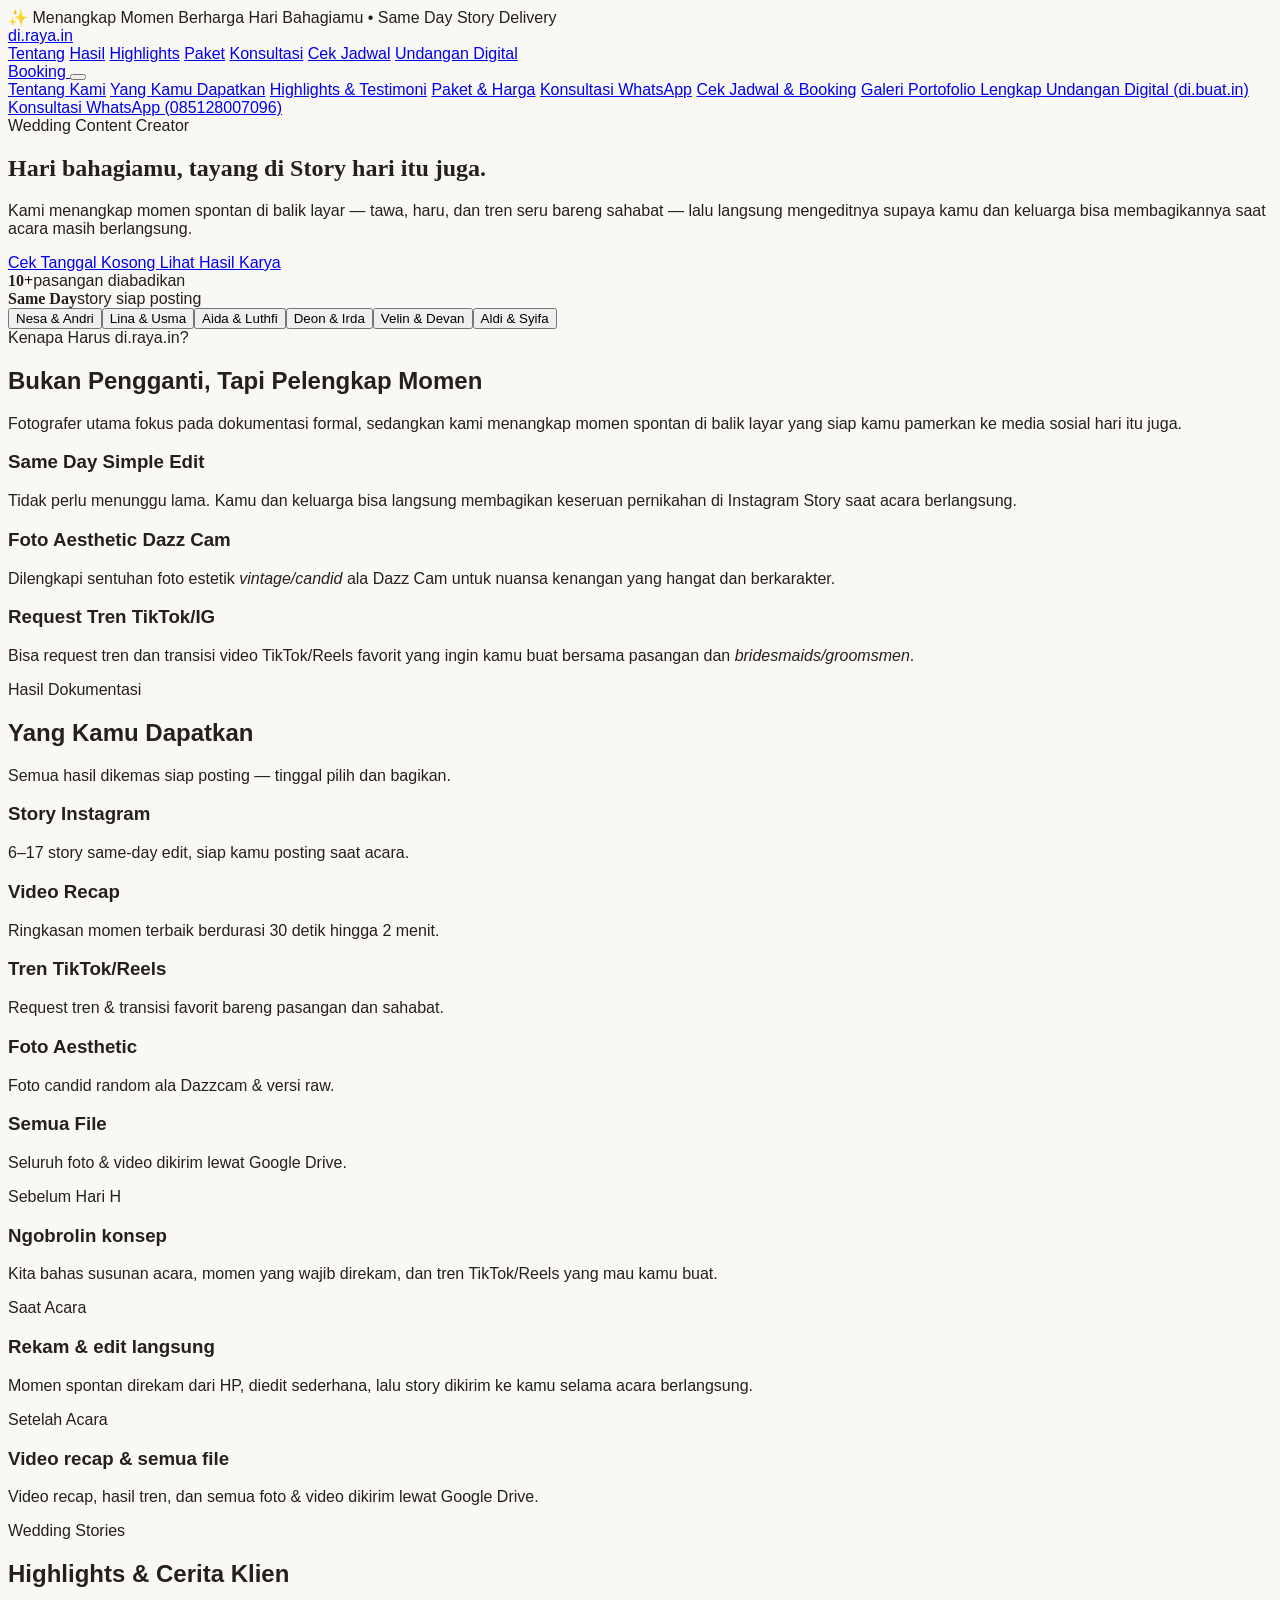
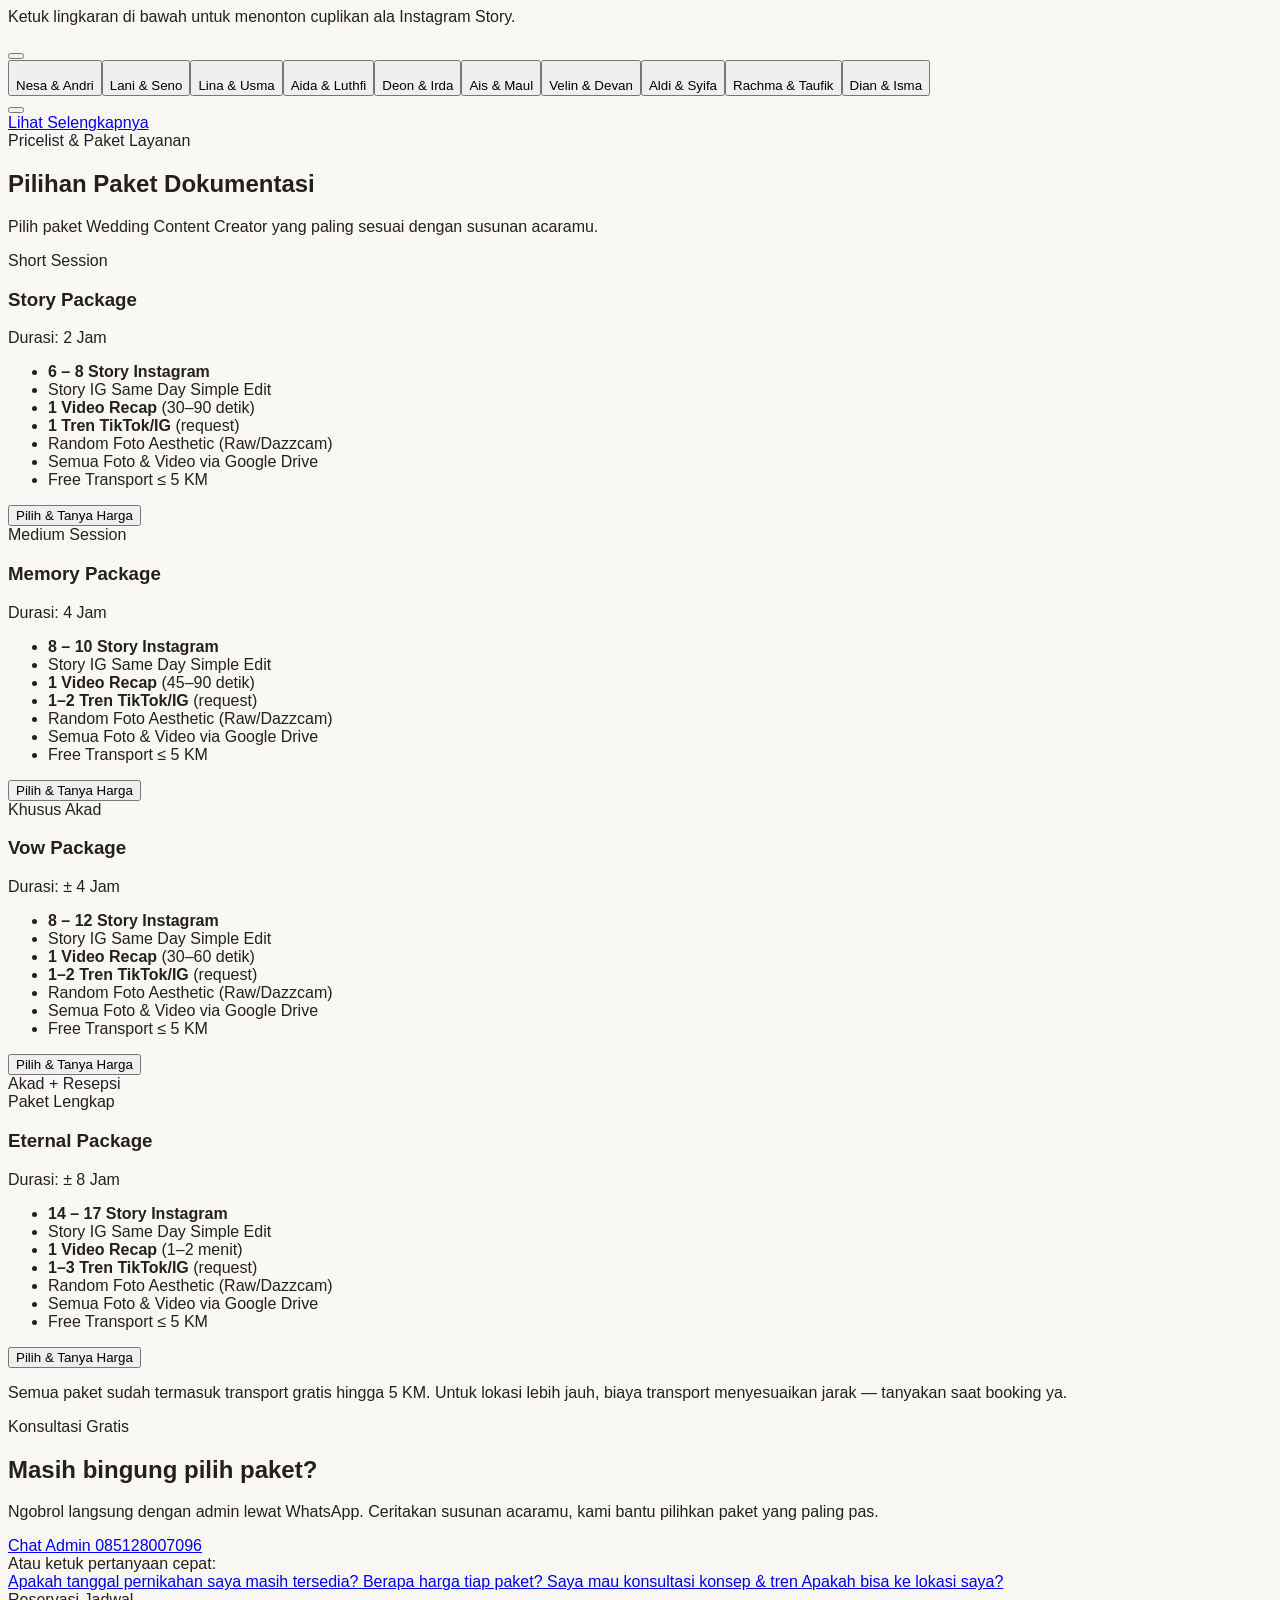
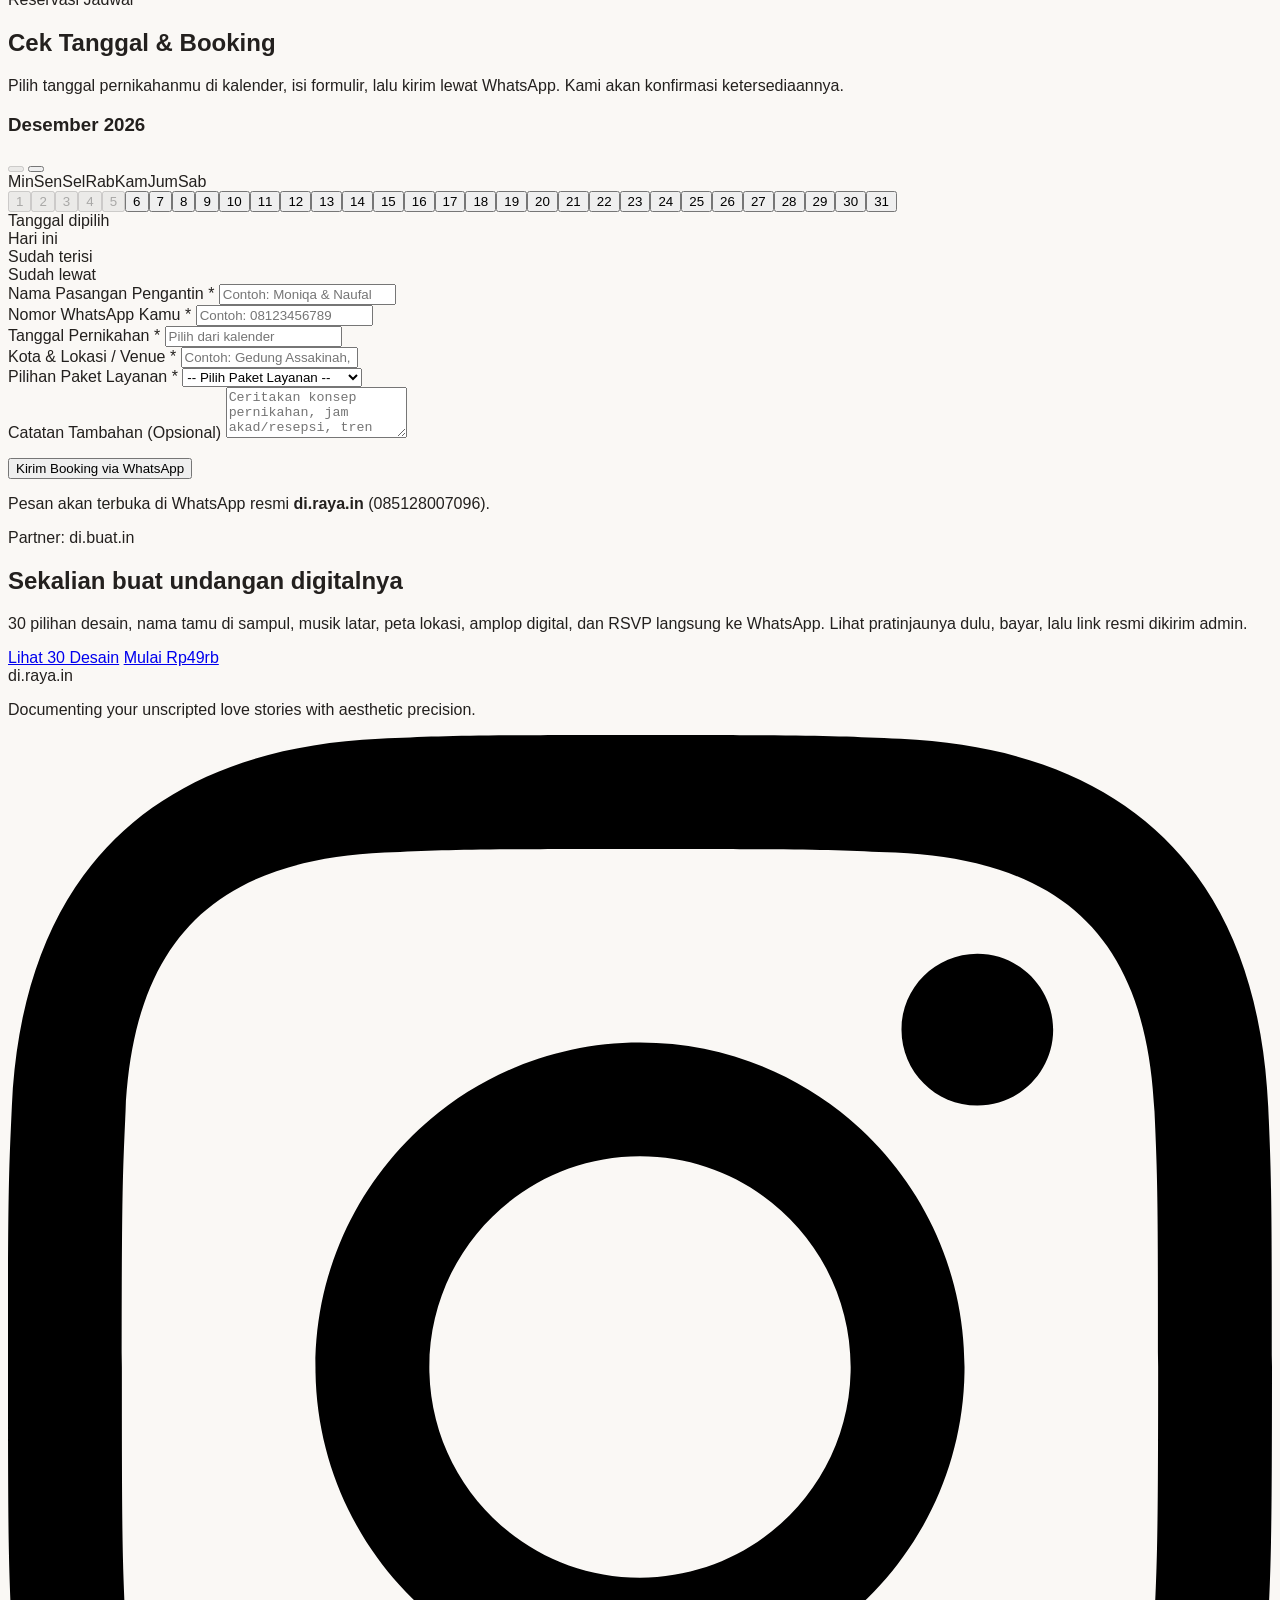
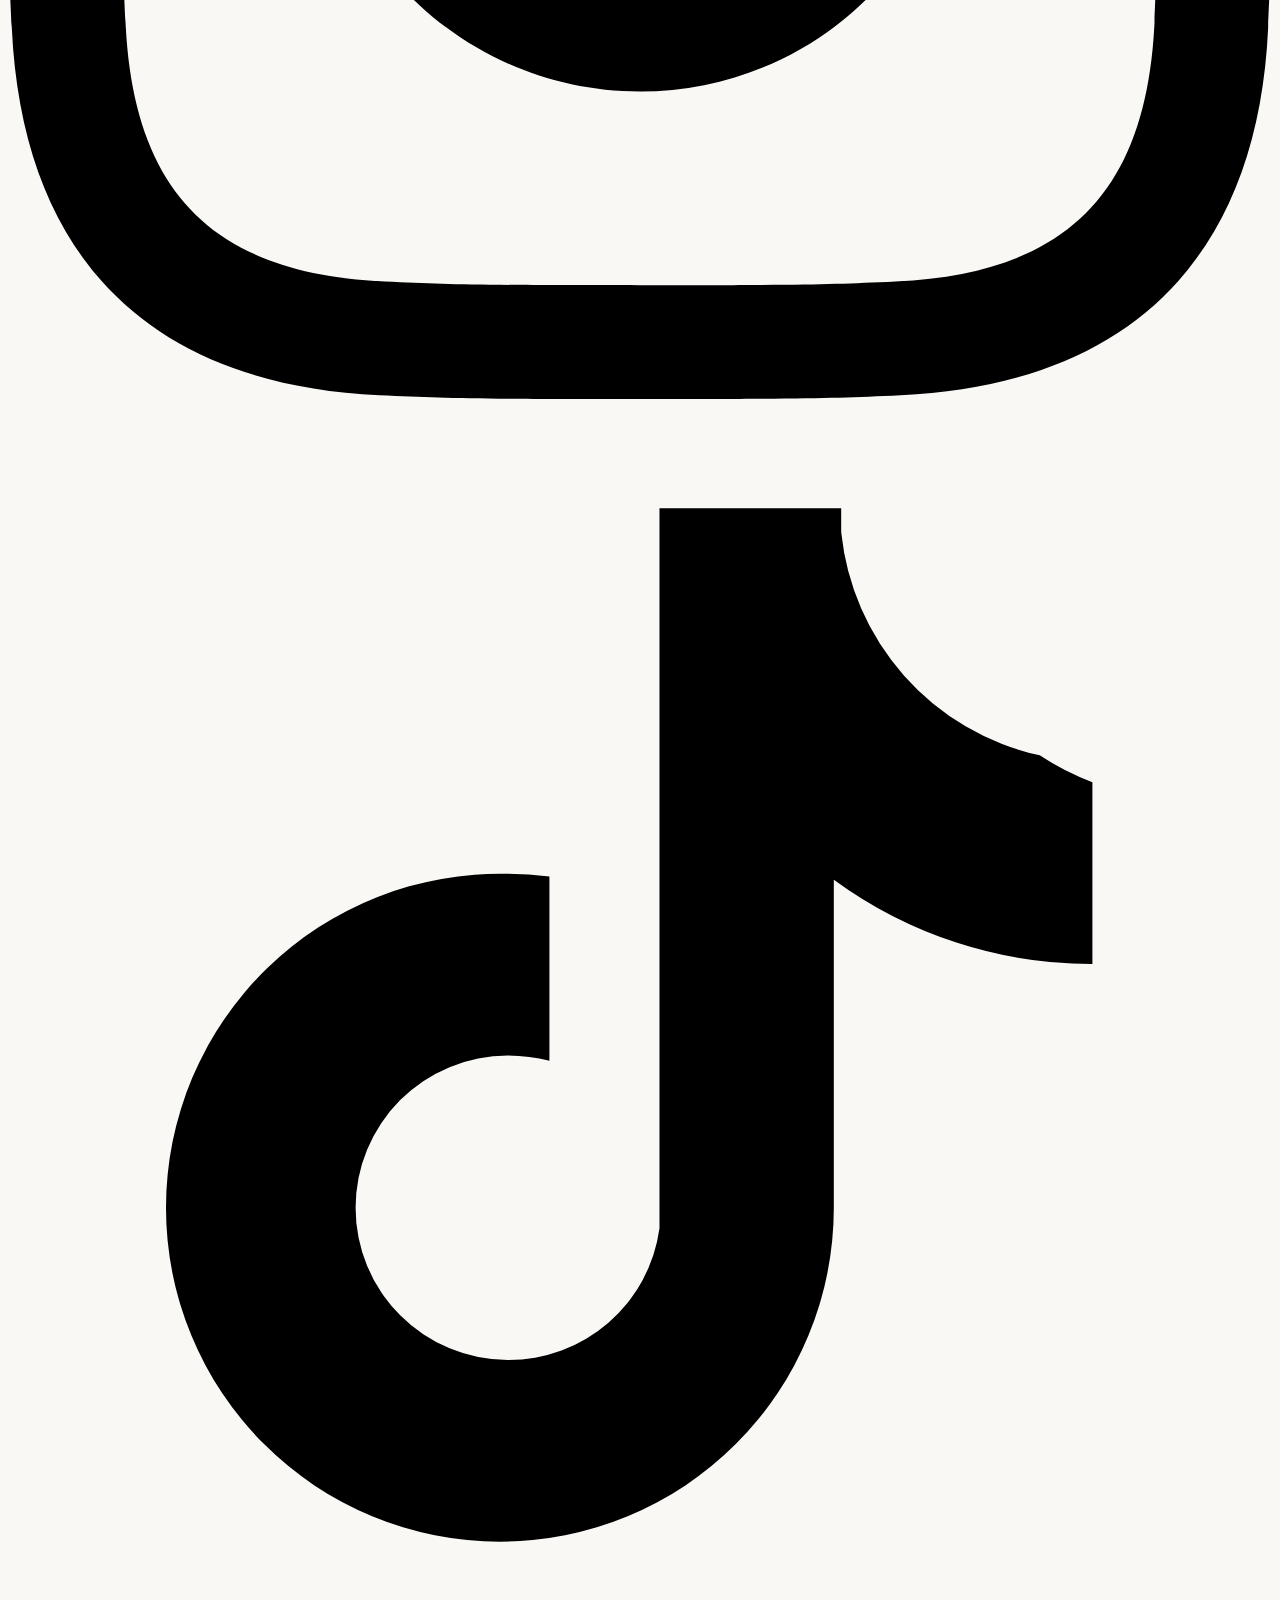
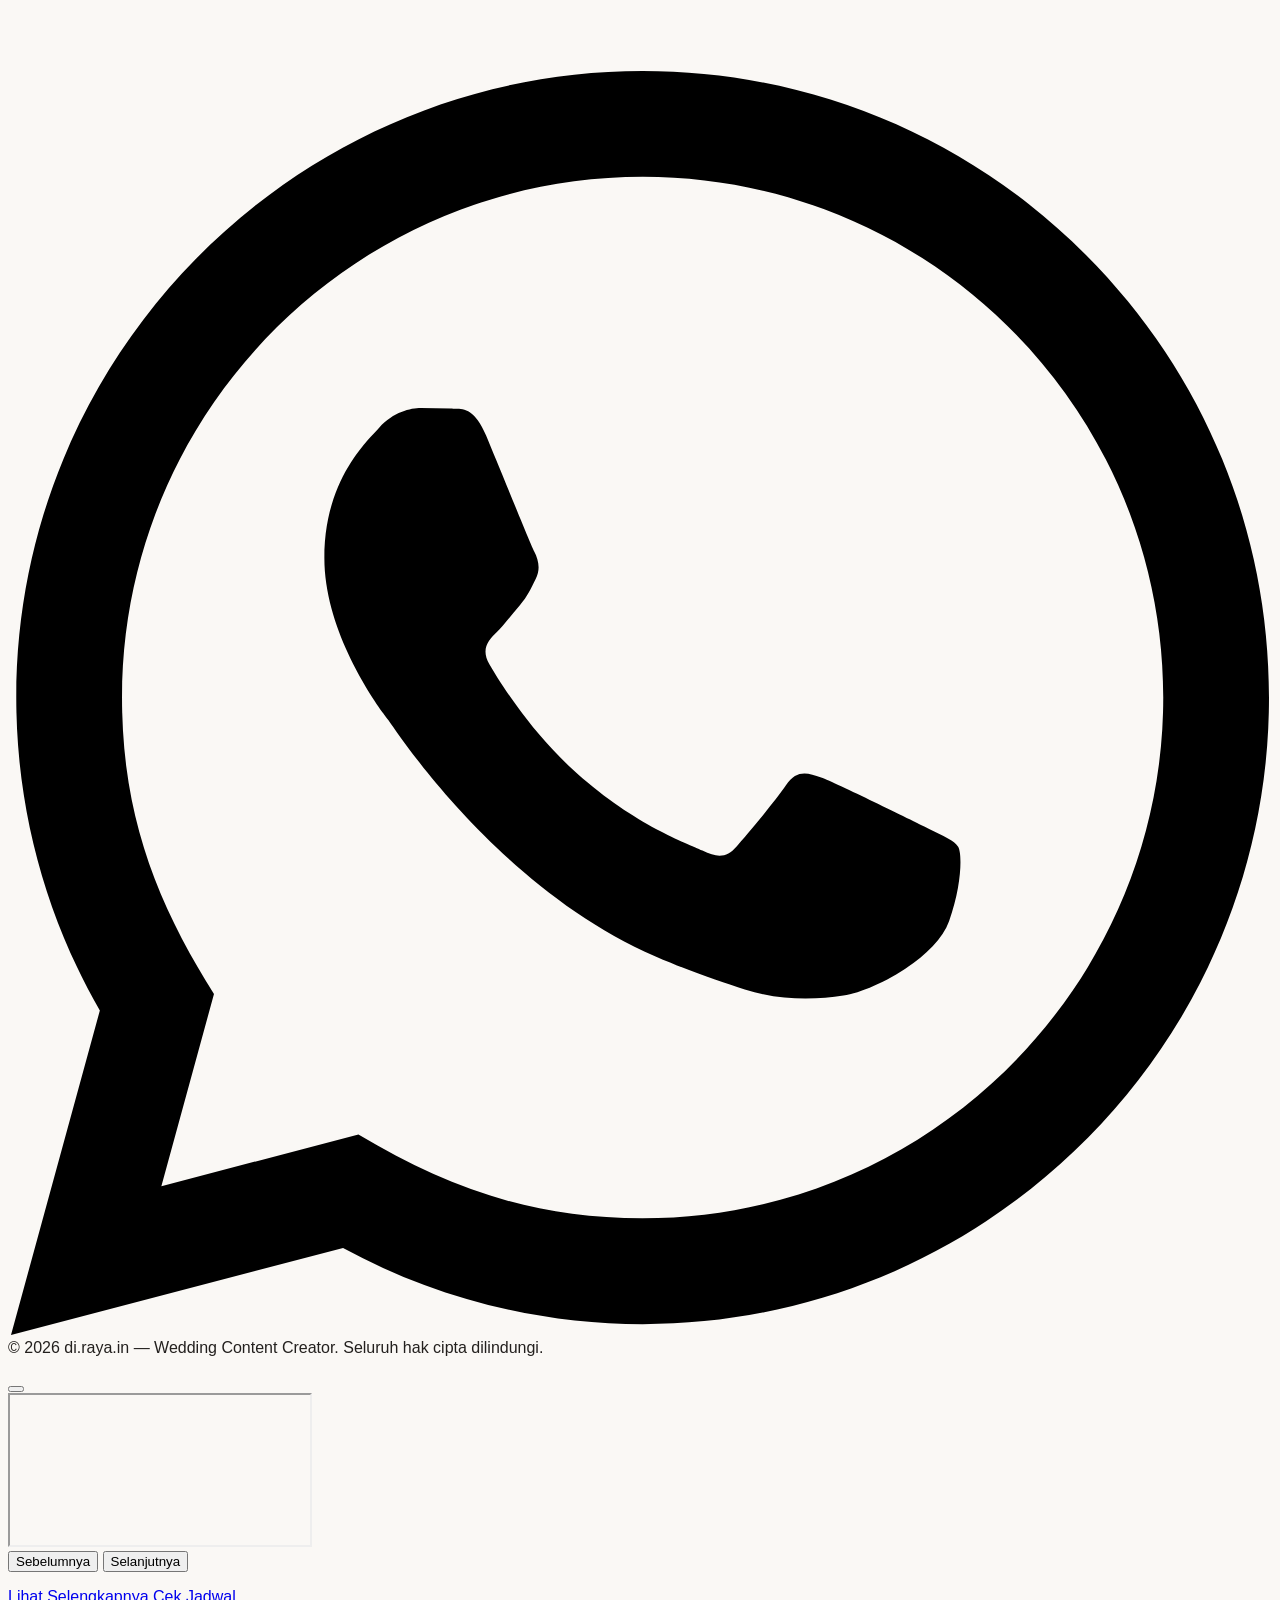
==== commit 58828cda: "Update index.html" ====
--- a/index.html
+++ b/index.html
@@ -4,7 +4,16 @@
   <meta charset="UTF-8">
   <meta name="viewport" content="width=device-width, initial-scale=1.0">
   <title>di.raya.in — Wedding Content Creator</title>
-  
+
+  <!-- SEO & tampilan saat link dibagikan di WhatsApp / IG -->
+  <meta name="description" content="di.raya.in — Wedding Content Creator. Story Instagram same-day edit, video recap, tren TikTok/Reels, dan foto aesthetic Dazzcam di hari pernikahanmu.">
+  <meta property="og:type" content="website">
+  <meta property="og:title" content="di.raya.in — Wedding Content Creator">
+  <meta property="og:description" content="Momen spontan hari bahagiamu, siap tayang di Instagram Story hari itu juga.">
+  <meta property="og:url" content="https://dirayain.vercel.app/">
+  <meta property="og:image" content="https://lh3.googleusercontent.com/d/1CpMkvX4iUKk179CGZg77SU0KtHZc75xY">
+  <meta name="theme-color" content="#662626">
+
   <!-- Tailwind CSS CDN -->
   <script src="https://cdn.tailwindcss.com"></script>
   <!-- Lucide Icons -->
@@ -40,85 +49,72 @@
       color: #23201E;
       font-family: 'Helvetica World', 'Helvetica Neue', Helvetica, Arial, sans-serif;
     }
-    .font-termes {
-      font-family: 'TeX Gyre Termes', 'Times New Roman', Times, serif;
-    }
-    .no-scrollbar::-webkit-scrollbar {
-      display: none;
-    }
-    .no-scrollbar {
-      -ms-overflow-style: none;
-      scrollbar-width: none;
-    }
+    body.modal-open { overflow: hidden; }
+    .font-termes { font-family: 'TeX Gyre Termes', 'Times New Roman', Times, serif; }
+    .no-scrollbar::-webkit-scrollbar { display: none; }
+    .no-scrollbar { -ms-overflow-style: none; scrollbar-width: none; }
+    .reveal { opacity: 0; transform: translateY(20px); transition: opacity .8s ease, transform .8s ease; }
+    .reveal.show { opacity: 1; transform: none; }
+    @media (prefers-reduced-motion: reduce) { .reveal { opacity: 1; transform: none; transition: none; } }
   </style>
 </head>
 <body class="bg-brand-cream text-brand-charcoal antialiased">
 
   <!-- ================= TOP NOTIFICATION ================= -->
-  <div class="bg-brand-charcoal text-brand-sand text-xs py-2 px-4 text-center tracking-wider uppercase font-medium">
-    ✨ Menangkap Momen Berharga Hari Bahagiamu • Real-Time Same Day Story Delivery
+  <div class="bg-brand-charcoal text-brand-sand text-[10px] sm:text-xs py-2 px-4 text-center tracking-wider uppercase font-medium">
+    ✨ Menangkap Momen Berharga Hari Bahagiamu • Same Day Story Delivery
   </div>
 
   <!-- ================= NAVBAR ================= -->
   <header class="sticky top-0 z-40 bg-brand-cream/95 backdrop-blur-md border-b border-brand-sand/60">
-    <div class="max-w-7xl mx-auto px-4 sm:px-6 h-20 flex items-center justify-between">
-      <!-- Logo -->
-      <a href="#" class="text-3xl sm:text-4xl font-bold tracking-tight text-brand-charcoal font-sans">
-        di.raya.in<span class="text-brand-gold"></span>
+    <div class="max-w-7xl mx-auto px-4 sm:px-6 h-16 sm:h-20 flex items-center justify-between">
+      <a href="#top" class="text-2xl sm:text-4xl font-bold tracking-tight text-brand-charcoal font-sans">
+        di.raya.in
       </a>
 
       <!-- Desktop Nav Links -->
-      <nav class="hidden md:flex items-center gap-8 text-sm font-medium text-brand-muted">
+      <nav class="hidden md:flex items-center gap-7 text-sm font-medium text-brand-muted">
+        <a href="#about" class="hover:text-brand-gold transition-colors">Tentang</a>
+        <a href="#hasil" class="hover:text-brand-gold transition-colors">Hasil</a>
+        <a href="#gallery" class="hover:text-brand-gold transition-colors">Highlights</a>
+        <a href="#pricelist" class="hover:text-brand-gold transition-colors">Paket</a>
+        <a href="#konsultasi" class="hover:text-brand-gold transition-colors">Konsultasi</a>
+        <a href="#booking" class="hover:text-brand-gold transition-colors">Cek Jadwal</a>
         <a href="dibuatin.html" class="text-brand-gold font-bold hover:underline flex items-center gap-1">
-  <i data-lucide="sparkles" class="w-4 h-4"></i>
-  <span>Undangan Digital (di.buat.in)</span>
-</a>
-        <a href="#about" class="hover:text-brand-gold transition-colors">Tentang Kami</a>
-        <a href="#gallery" class="hover:text-brand-gold transition-colors">Highlights Story</a>
-        <a href="gallery.html" class="text-brand-gold font-semibold hover:underline flex items-center gap-1">
-          <i data-lucide="grid" class="w-4 h-4"></i>
-          <span>Galeri Klien</span>
+          <i data-lucide="sparkles" class="w-4 h-4"></i>
+          <span>Undangan Digital</span>
         </a>
-        <a href="#pricelist" class="hover:text-brand-gold transition-colors">Paket & Harga</a>
-        <a href="#booking" class="hover:text-brand-gold transition-colors">Cek Jadwal & Booking</a>
       </nav>
 
-      <!-- Right Buttons -->
       <div class="flex items-center gap-2.5">
-        <a href="gallery.html" class="md:hidden px-3.5 py-1.5 bg-brand-warm border border-brand-sand text-brand-charcoal text-xs font-semibold rounded-full flex items-center gap-1 shadow-sm">
-          <i data-lucide="grid" class="w-3.5 h-3.5 text-brand-gold"></i>
-          <span>Galeri</span>
-        </a>
-        
         <a href="#booking" class="hidden sm:inline-flex items-center gap-2 px-5 py-2.5 bg-brand-charcoal text-brand-cream text-xs uppercase tracking-widest font-semibold rounded-full hover:bg-brand-gold transition-all">
-          <span>Booking Order</span>
+          <span>Booking</span>
           <i data-lucide="arrow-up-right" class="w-4 h-4"></i>
         </a>
-
-        <!-- Hamburger Button (HP) -->
-        <button id="mobileMenuBtn" onclick="toggleMobileMenu()" class="md:hidden p-2 rounded-xl bg-brand-warm border border-brand-sand text-brand-charcoal hover:bg-brand-sand transition-all">
-          <i id="menuIcon" data-lucide="menu" class="w-6 h-6"></i>
+        <button id="mobileMenuBtn" onclick="toggleMobileMenu()" aria-label="Buka menu" aria-expanded="false" class="md:hidden p-2 rounded-xl bg-brand-warm border border-brand-sand text-brand-charcoal hover:bg-brand-sand transition-all">
+          <span id="menuIconWrap"><i data-lucide="menu" class="w-6 h-6"></i></span>
         </button>
       </div>
     </div>
 
     <!-- Dropdown Menu Ponsel -->
-    <div id="mobileMenu" class="hidden md:hidden bg-brand-cream border-b border-brand-sand px-6 py-5 space-y-4 shadow-lg transition-all">
-      <a href="dibuatin.html" class="block text-sm font-bold text-brand-gold flex items-center justify-between bg-brand-warm p-3 rounded-xl border border-brand-sand">
-  <span class="flex items-center gap-2"><i data-lucide="sparkles" class="w-4 h-4"></i> Undangan Digital (di.buat.in)</span>
-  <i data-lucide="arrow-right" class="w-4 h-4"></i>
-</a>
-      <a href="#about" onclick="toggleMobileMenu()" class="block text-sm font-medium text-brand-charcoal hover:text-brand-gold">Tentang Kami</a>
-      <a href="#gallery" onclick="toggleMobileMenu()" class="block text-sm font-medium text-brand-charcoal hover:text-brand-gold">Highlights Story</a>
-      <a href="gallery.html" class="block text-sm font-bold text-brand-gold flex items-center justify-between bg-brand-warm p-3 rounded-xl border border-brand-sand">
+    <div id="mobileMenu" class="hidden md:hidden bg-brand-cream border-b border-brand-sand px-6 py-5 space-y-4 shadow-lg">
+      <a href="#about" onclick="closeMobileMenu()" class="block text-sm font-medium text-brand-charcoal hover:text-brand-gold">Tentang Kami</a>
+      <a href="#hasil" onclick="closeMobileMenu()" class="block text-sm font-medium text-brand-charcoal hover:text-brand-gold">Yang Kamu Dapatkan</a>
+      <a href="#gallery" onclick="closeMobileMenu()" class="block text-sm font-medium text-brand-charcoal hover:text-brand-gold">Highlights & Testimoni</a>
+      <a href="#pricelist" onclick="closeMobileMenu()" class="block text-sm font-medium text-brand-charcoal hover:text-brand-gold">Paket & Harga</a>
+      <a href="#konsultasi" onclick="closeMobileMenu()" class="block text-sm font-medium text-brand-charcoal hover:text-brand-gold">Konsultasi WhatsApp</a>
+      <a href="#booking" onclick="closeMobileMenu()" class="block text-sm font-medium text-brand-charcoal hover:text-brand-gold">Cek Jadwal & Booking</a>
+      <a href="gallery.html" class="text-sm font-bold text-brand-gold flex items-center justify-between bg-brand-warm p-3 rounded-xl border border-brand-sand">
         <span class="flex items-center gap-2"><i data-lucide="grid" class="w-4 h-4"></i> Galeri Portofolio Lengkap</span>
         <i data-lucide="arrow-right" class="w-4 h-4"></i>
       </a>
-      <a href="#pricelist" onclick="toggleMobileMenu()" class="block text-sm font-medium text-brand-charcoal hover:text-brand-gold">Paket & Harga Layanan</a>
-      <a href="#booking" onclick="toggleMobileMenu()" class="block text-sm font-medium text-brand-charcoal hover:text-brand-gold">Cek Jadwal & Booking Order</a>
-      
+      <a href="dibuatin.html" class="text-sm font-bold text-brand-gold flex items-center justify-between bg-brand-warm p-3 rounded-xl border border-brand-sand">
+        <span class="flex items-center gap-2"><i data-lucide="sparkles" class="w-4 h-4"></i> Undangan Digital (di.buat.in)</span>
+        <i data-lucide="arrow-right" class="w-4 h-4"></i>
+      </a>
       <div class="pt-3 border-t border-brand-sand">
-        <a href="https://wa.me/6285128007096" target="_blank" class="w-full py-3 bg-[#25D366] text-white font-semibold text-xs rounded-full flex items-center justify-center gap-2 shadow-sm">
+        <a href="https://wa.me/6285128007096" target="_blank" rel="noopener" class="w-full py-3 bg-[#25D366] text-white font-semibold text-xs rounded-full flex items-center justify-center gap-2 shadow-sm">
           <i data-lucide="message-circle" class="w-4 h-4"></i>
           <span>Konsultasi WhatsApp (085128007096)</span>
         </a>
@@ -126,756 +122,727 @@
     </div>
   </header>
 
-  <!-- ================= BANNER CEPAT KHUSUS MOBILE ================= -->
-<div class="mt-8 sm:mt-10 max-w-lg mx-auto px-2 sm:px-0">
-  <a href="dibuatin.html" class="block p-4 sm:p-5 rounded-3xl bg-gradient-to-r from-brand-warm via-brand-cream to-brand-warm border-2 border-brand-gold/40 shadow-md hover:border-brand-gold transition-all group text-left">
-    <div class="flex items-center justify-between">
-      <div class="space-y-1">
-        <span class="text-[10px] font-bold uppercase tracking-widest bg-brand-gold text-white px-2.5 py-0.5 rounded-full inline-block">
-          Fitur Baru
+  <!-- ================= HERO ================= -->
+  <section id="top" class="relative overflow-hidden">
+    <div class="max-w-6xl mx-auto px-4 sm:px-6 pt-12 sm:pt-20 pb-10 grid lg:grid-cols-2 gap-10 lg:gap-14 items-center">
+      <div class="text-center lg:text-left">
+        <span class="inline-flex items-center gap-1.5 px-3.5 py-1 rounded-full bg-brand-warm border border-brand-sand text-[10px] sm:text-xs font-semibold tracking-widest uppercase text-brand-gold">
+          <i data-lucide="heart" class="w-3 h-3"></i> Wedding Content Creator
         </span>
-        <h4 class="text-base sm:text-lg font-bold text-brand-charcoal group-hover:text-brand-gold transition-colors">
-          💍 Buat Undangan Pernikahan Digital
-        </h4>
-        <p class="text-xs text-brand-muted">
-          Desain estetik, nama tamu unlimited, & musik pilihan mulai Rp49rb.
+        <h1 class="font-termes text-4xl sm:text-6xl leading-[1.05] text-brand-charcoal mt-5">
+          Hari bahagiamu, <span class="italic text-brand-gold">tayang di Story</span> hari itu juga.
+        </h1>
+        <p class="text-brand-muted text-sm sm:text-base mt-5 max-w-lg mx-auto lg:mx-0 leading-relaxed">
+          Kami menangkap momen spontan di balik layar — tawa, haru, dan tren seru bareng sahabat — lalu langsung mengeditnya supaya kamu dan keluarga bisa membagikannya saat acara masih berlangsung.
         </p>
-      </div>
-      <div class="w-9 h-9 rounded-full bg-brand-gold text-white flex items-center justify-center shrink-0 ml-3 group-hover:scale-110 transition-transform">
-        <i data-lucide="arrow-right" class="w-4 h-4"></i>
-      </div>
-    </div>
-  </a>
-</div>
+        <div class="flex flex-col sm:flex-row gap-3 mt-8 justify-center lg:justify-start">
+          <a href="#booking" class="px-7 py-3.5 bg-brand-gold hover:bg-brand-goldDark text-white text-xs uppercase tracking-widest font-semibold rounded-full transition-all shadow-md inline-flex items-center justify-center gap-2">
+            <i data-lucide="calendar-check" class="w-4 h-4"></i> Cek Tanggal Kosong
+          </a>
+          <a href="gallery.html" class="px-7 py-3.5 bg-white border border-brand-sand hover:border-brand-gold text-brand-charcoal text-xs uppercase tracking-widest font-semibold rounded-full transition-all inline-flex items-center justify-center gap-2">
+            <i data-lucide="play-circle" class="w-4 h-4 text-brand-gold"></i> Lihat Hasil Karya
+          </a>
+        </div>
+        <div class="mt-8 flex items-center justify-center lg:justify-start gap-6 text-xs text-brand-muted">
+          <div><strong id="statClients" class="block text-2xl font-termes text-brand-charcoal">10+</strong>pasangan diabadikan</div>
+          <div class="w-px h-10 bg-brand-sand"></div>
+          <div><strong class="block text-2xl font-termes text-brand-charcoal">Same Day</strong>story siap posting</div>
+        </div>
+      </div>
+
+      <!-- Kolase foto klien (diambil otomatis dari clients.js) -->
+      <div id="heroCollage" class="grid grid-cols-3 gap-2.5 sm:gap-3 max-w-md mx-auto lg:max-w-none w-full"></div>
+    </div>
+
+    <div class="pb-14"></div>
+  </section>
 
   <!-- ================= ABOUT ================= -->
-  <section id="about" class="py-20 bg-brand-warm/60 border-y border-brand-sand/50">
+  <section id="about" class="py-20 bg-brand-warm/60 border-y border-brand-sand/50 scroll-mt-20">
     <div class="max-w-6xl mx-auto px-4 sm:px-6">
-      <div class="text-center max-w-2xl mx-auto mb-16">
+      <div class="reveal text-center max-w-2xl mx-auto mb-14">
         <span class="text-xs font-semibold tracking-widest text-brand-gold uppercase">Kenapa Harus di.raya.in?</span>
-        <h2 class="text-3xl sm:text-5xl font-bold mt-2 text-brand-charcoal">
-          Bukan Pengganti, Tapi Pelengkap Momen
-        </h2>
+        <h2 class="text-3xl sm:text-5xl font-bold mt-2 text-brand-charcoal">Bukan Pengganti, Tapi Pelengkap Momen</h2>
         <p class="text-brand-muted mt-3 text-sm sm:text-base">
           Fotografer utama fokus pada dokumentasi formal, sedangkan kami menangkap momen spontan di balik layar yang siap kamu pamerkan ke media sosial hari itu juga.
         </p>
       </div>
 
-      <div class="grid grid-cols-1 md:grid-cols-3 gap-8">
-        <div class="bg-brand-cream p-8 rounded-2xl border border-brand-sand/70 shadow-sm">
-          <div class="w-12 h-12 rounded-xl bg-brand-warm flex items-center justify-center text-brand-gold mb-6">
-            <i data-lucide="zap" class="w-6 h-6"></i>
-          </div>
+      <div class="grid grid-cols-1 md:grid-cols-3 gap-6 sm:gap-8">
+        <div class="reveal bg-brand-cream p-7 sm:p-8 rounded-2xl border border-brand-sand/70 shadow-sm">
+          <div class="w-12 h-12 rounded-xl bg-brand-warm flex items-center justify-center text-brand-gold mb-6"><i data-lucide="zap" class="w-6 h-6"></i></div>
           <h3 class="text-2xl font-bold mb-3">Same Day Simple Edit</h3>
-          <p class="text-sm text-brand-muted leading-relaxed">
-            Tidak perlu menunggu lama. Pengantin dan keluarga bisa langsung membagikan keseruan pernikahan di Instagram Story saat acara berlangsung.
-          </p>
-        </div>
-
-        <div class="bg-brand-cream p-8 rounded-2xl border border-brand-sand/70 shadow-sm">
-          <div class="w-12 h-12 rounded-xl bg-brand-warm flex items-center justify-center text-brand-gold mb-6">
-            <i data-lucide="camera" class="w-6 h-6"></i>
-          </div>
+          <p class="text-sm text-brand-muted leading-relaxed">Tidak perlu menunggu lama. Kamu dan keluarga bisa langsung membagikan keseruan pernikahan di Instagram Story saat acara berlangsung.</p>
+        </div>
+        <div class="reveal bg-brand-cream p-7 sm:p-8 rounded-2xl border border-brand-sand/70 shadow-sm">
+          <div class="w-12 h-12 rounded-xl bg-brand-warm flex items-center justify-center text-brand-gold mb-6"><i data-lucide="camera" class="w-6 h-6"></i></div>
           <h3 class="text-2xl font-bold mb-3">Foto Aesthetic Dazz Cam</h3>
-          <p class="text-sm text-brand-muted leading-relaxed">
-            Dilengkapi sentuhan foto estetik *vintage/candid* ala Dazz Cam untuk nuansa kenangan yang hangat dan berkarakter.
-          </p>
-        </div>
-
-        <div class="bg-brand-cream p-8 rounded-2xl border border-brand-sand/70 shadow-sm">
-          <div class="w-12 h-12 rounded-xl bg-brand-warm flex items-center justify-center text-brand-gold mb-6">
-            <i data-lucide="sparkles" class="w-6 h-6"></i>
-          </div>
+          <p class="text-sm text-brand-muted leading-relaxed">Dilengkapi sentuhan foto estetik <em>vintage/candid</em> ala Dazz Cam untuk nuansa kenangan yang hangat dan berkarakter.</p>
+        </div>
+        <div class="reveal bg-brand-cream p-7 sm:p-8 rounded-2xl border border-brand-sand/70 shadow-sm">
+          <div class="w-12 h-12 rounded-xl bg-brand-warm flex items-center justify-center text-brand-gold mb-6"><i data-lucide="sparkles" class="w-6 h-6"></i></div>
           <h3 class="text-2xl font-bold mb-3">Request Tren TikTok/IG</h3>
-          <p class="text-sm text-brand-muted leading-relaxed">
-            Bisa request tren dan transisi video TikTok/Reels favorit yang ingin Anda buat bersama pasangan dan *bridesmaids/groomsmen*.
-          </p>
+          <p class="text-sm text-brand-muted leading-relaxed">Bisa request tren dan transisi video TikTok/Reels favorit yang ingin kamu buat bersama pasangan dan <em>bridesmaids/groomsmen</em>.</p>
         </div>
       </div>
     </div>
   </section>
 
-  <!-- ================= INSTAGRAM HIGHLIGHTS & STORY SECTION ================= -->
-  <section id="gallery" class="py-20 bg-brand-cream border-b border-brand-sand/50">
+  <!-- ================= YANG KAMU DAPATKAN ================= -->
+  <section id="hasil" class="py-20 bg-brand-cream scroll-mt-20">
     <div class="max-w-6xl mx-auto px-4 sm:px-6">
-      
-      <div class="text-center max-w-2xl mx-auto mb-12">
+      <div class="reveal text-center max-w-2xl mx-auto mb-12">
+        <span class="text-xs font-semibold tracking-widest text-brand-gold uppercase">Hasil Dokumentasi</span>
+        <h2 class="text-3xl sm:text-5xl font-bold mt-2 text-brand-charcoal">Yang Kamu Dapatkan</h2>
+        <p class="text-brand-muted mt-3 text-sm sm:text-base">Semua hasil dikemas siap posting — tinggal pilih dan bagikan.</p>
+      </div>
+
+      <div class="grid grid-cols-2 lg:grid-cols-5 gap-3 sm:gap-5" id="deliverables"></div>
+
+      <!-- Alur hari H -->
+      <div class="mt-14 grid md:grid-cols-3 gap-4">
+        <div class="reveal bg-brand-warm/70 border border-brand-sand rounded-2xl p-6">
+          <div class="text-[10px] font-bold uppercase tracking-widest text-brand-gold">Sebelum Hari H</div>
+          <h3 class="text-lg font-bold mt-1">Ngobrolin konsep</h3>
+          <p class="text-sm text-brand-muted mt-2">Kita bahas susunan acara, momen yang wajib direkam, dan tren TikTok/Reels yang mau kamu buat.</p>
+        </div>
+        <div class="reveal bg-brand-warm/70 border border-brand-sand rounded-2xl p-6">
+          <div class="text-[10px] font-bold uppercase tracking-widest text-brand-gold">Saat Acara</div>
+          <h3 class="text-lg font-bold mt-1">Rekam & edit langsung</h3>
+          <p class="text-sm text-brand-muted mt-2">Momen spontan direkam dari HP, diedit sederhana, lalu story dikirim ke kamu selama acara berlangsung.</p>
+        </div>
+        <div class="reveal bg-brand-warm/70 border border-brand-sand rounded-2xl p-6">
+          <div class="text-[10px] font-bold uppercase tracking-widest text-brand-gold">Setelah Acara</div>
+          <h3 class="text-lg font-bold mt-1">Video recap & semua file</h3>
+          <p class="text-sm text-brand-muted mt-2">Video recap, hasil tren, dan semua foto & video dikirim lewat Google Drive.</p>
+        </div>
+      </div>
+    </div>
+  </section>
+
+  <!-- ================= HIGHLIGHTS & TESTIMONI ================= -->
+  <section id="gallery" class="py-20 bg-brand-warm/40 border-y border-brand-sand/50 scroll-mt-20">
+    <div class="max-w-6xl mx-auto px-4 sm:px-6">
+      <div class="reveal text-center max-w-2xl mx-auto mb-12">
         <span class="text-xs font-semibold tracking-widest text-brand-gold uppercase">Wedding Stories</span>
-        <h2 class="text-3xl sm:text-5xl font-bold mt-2 text-brand-charcoal">Highlights Hari Bahagia</h2>
-        <p class="text-brand-muted mt-3 text-sm">Klik lingkaran highlight di bawah untuk menonton video cuplikan ala Instagram Story.</p>
-      </div>
-
-      <!-- Wrapper dengan Tombol Panah Kiri & Kanan -->
+        <h2 class="text-3xl sm:text-5xl font-bold mt-2 text-brand-charcoal">Highlights & Cerita Klien</h2>
+        <p class="text-brand-muted mt-3 text-sm">Ketuk lingkaran di bawah untuk menonton cuplikan ala Instagram Story.</p>
+      </div>
+
       <div class="relative max-w-5xl mx-auto">
-        <!-- Tombol Geser Kiri (Desktop) -->
-        <button onclick="scrollHighlights('left')" aria-label="Geser Kiri" class="hidden md:flex absolute -left-5 top-1/2 -translate-y-1/2 z-20 w-11 h-11 rounded-full bg-white/95 shadow-lg border border-brand-sand items-center justify-center text-brand-charcoal hover:bg-brand-gold hover:text-white hover:border-brand-gold transition-all cursor-pointer">
+        <button onclick="scrollHighlights('left')" aria-label="Geser kiri" class="hidden md:flex absolute -left-5 top-1/2 -translate-y-1/2 z-20 w-11 h-11 rounded-full bg-white/95 shadow-lg border border-brand-sand items-center justify-center text-brand-charcoal hover:bg-brand-gold hover:text-white hover:border-brand-gold transition-all">
           <i data-lucide="chevron-left" class="w-5 h-5"></i>
         </button>
-
-        <!-- Deretan Lingkaran Highlight (Sudah diperbaiki: justify-start & support Drag) -->
-        <div class="flex gap-6 sm:gap-8 overflow-x-auto pb-6 pt-2 px-2 justify-start no-scrollbar scroll-smooth cursor-grab active:cursor-grabbing select-none" id="highlightsList">
-          <!-- Diisi otomatis oleh JavaScript -->
-        </div>
-
-        <!-- Tombol Geser Kanan (Desktop) -->
-        <button onclick="scrollHighlights('right')" aria-label="Geser Kanan" class="hidden md:flex absolute -right-5 top-1/2 -translate-y-1/2 z-20 w-11 h-11 rounded-full bg-white/95 shadow-lg border border-brand-sand items-center justify-center text-brand-charcoal hover:bg-brand-gold hover:text-white hover:border-brand-gold transition-all cursor-pointer">
+        <div class="flex gap-6 sm:gap-8 overflow-x-auto pb-6 pt-2 px-2 justify-start no-scrollbar scroll-smooth cursor-grab active:cursor-grabbing select-none" id="highlightsList"></div>
+        <button onclick="scrollHighlights('right')" aria-label="Geser kanan" class="hidden md:flex absolute -right-5 top-1/2 -translate-y-1/2 z-20 w-11 h-11 rounded-full bg-white/95 shadow-lg border border-brand-sand items-center justify-center text-brand-charcoal hover:bg-brand-gold hover:text-white hover:border-brand-gold transition-all">
           <i data-lucide="chevron-right" class="w-5 h-5"></i>
         </button>
       </div>
+
+      <!-- Testimoni klien (diisi dari kolom "testimoni" di clients.js) -->
+      <div id="testimonials" class="hidden mt-8 flex gap-4 overflow-x-auto no-scrollbar snap-x snap-mandatory pb-2"></div>
 
       <div class="text-center mt-10">
         <a href="gallery.html" class="inline-flex items-center gap-2 px-8 py-3.5 bg-brand-charcoal hover:bg-brand-gold text-white text-xs uppercase tracking-widest font-semibold rounded-full transition-all shadow-md">
           <i data-lucide="grid" class="w-4 h-4"></i>
-          <span>Buka Galeri Foto & Video Klien Lengkap</span>
+          <span>Lihat Selengkapnya</span>
           <i data-lucide="arrow-right" class="w-4 h-4"></i>
         </a>
       </div>
-
     </div>
   </section>
 
-  <!-- ================= PRICELIST SECTION ================= -->
-  <section id="pricelist" class="py-24 bg-brand-warm/50">
+  <!-- ================= PRICELIST ================= -->
+  <section id="pricelist" class="py-24 bg-brand-warm/50 scroll-mt-20">
     <div class="max-w-7xl mx-auto px-4 sm:px-6">
-      <div class="text-center max-w-2xl mx-auto mb-16">
+      <div class="reveal text-center max-w-2xl mx-auto mb-16">
         <span class="text-xs font-semibold tracking-widest text-brand-gold uppercase">Pricelist & Paket Layanan</span>
         <h2 class="text-3xl sm:text-5xl font-bold mt-2 text-brand-charcoal">Pilihan Paket Dokumentasi</h2>
         <p class="text-brand-muted mt-3 text-sm sm:text-base">Pilih paket Wedding Content Creator yang paling sesuai dengan susunan acaramu.</p>
       </div>
 
-      <div class="grid grid-cols-1 sm:grid-cols-2 lg:grid-cols-4 gap-6 items-stretch">
-        
-        <!-- Paket 1: Story Package (2 Jam) -->
-        <div class="bg-brand-cream rounded-3xl p-6 border border-brand-sand/80 flex flex-col justify-between shadow-sm hover:border-brand-gold transition-all">
-          <div>
-            <div class="text-[11px] font-bold uppercase tracking-widest text-brand-muted mb-2">Short Session</div>
-            <h3 class="text-2xl font-bold text-brand-charcoal">Story Package</h3>
-            <div class="inline-block mt-2 px-3 py-1 bg-brand-warm rounded-full text-xs font-semibold text-brand-gold">
-              Durasi: 2 Jam
-            </div>
-
-            <ul class="space-y-3 text-xs text-brand-charcoal my-6 pt-4 border-t border-brand-sand/60">
-              <li class="flex items-start gap-2">
-                <i data-lucide="check" class="w-4 h-4 text-brand-gold shrink-0 mt-0.5"></i>
-                <span><strong>6 – 8 Story Instagram</strong></span>
-              </li>
-              <li class="flex items-start gap-2">
-                <i data-lucide="check" class="w-4 h-4 text-brand-gold shrink-0 mt-0.5"></i>
-                <span>Story IG Same Day Simple Edit</span>
-              </li>
-              <li class="flex items-start gap-2">
-                <i data-lucide="check" class="w-4 h-4 text-brand-gold shrink-0 mt-0.5"></i>
-                <span><strong>1 Video Recap</strong> (30–90 detik)</span>
-              </li>
-              <li class="flex items-start gap-2">
-                <i data-lucide="check" class="w-4 h-4 text-brand-gold shrink-0 mt-0.5"></i>
-                <span><strong>1 Tren TikTok/IG</strong> (Request)</span>
-              </li>
-              <li class="flex items-start gap-2">
-                <i data-lucide="check" class="w-4 h-4 text-brand-gold shrink-0 mt-0.5"></i>
-                <span>Random Foto Aesthetic (Raw/Dazzcam)</span>
-              </li>
-              <li class="flex items-start gap-2">
-                <i data-lucide="check" class="w-4 h-4 text-brand-gold shrink-0 mt-0.5"></i>
-                <span>Semua Foto & Video via Google Drive</span>
-              </li>
-              <li class="flex items-start gap-2">
-                <i data-lucide="check" class="w-4 h-4 text-brand-gold shrink-0 mt-0.5"></i>
-                <span>Free Transport ≤ 5 KM</span>
-              </li>
-            </ul>
-          </div>
-          <button onclick="selectPackage('Story Package (Durasi 2 Jam)')" class="w-full py-3 text-xs uppercase tracking-widest font-semibold rounded-full border border-brand-charcoal hover:bg-brand-charcoal hover:text-white transition-all text-center">
-            Pilih Paket Ini
-          </button>
-        </div>
-
-        <!-- Paket 2: Memory Package (4 Jam) -->
-        <div class="bg-brand-cream rounded-3xl p-6 border border-brand-sand/80 flex flex-col justify-between shadow-sm hover:border-brand-gold transition-all">
-          <div>
-            <div class="text-[11px] font-bold uppercase tracking-widest text-brand-muted mb-2">Medium Session</div>
-            <h3 class="text-2xl font-bold text-brand-charcoal">Memory Package</h3>
-            <div class="inline-block mt-2 px-3 py-1 bg-brand-warm rounded-full text-xs font-semibold text-brand-gold">
-              Durasi: 4 Jam
-            </div>
-
-            <ul class="space-y-3 text-xs text-brand-charcoal my-6 pt-4 border-t border-brand-sand/60">
-              <li class="flex items-start gap-2">
-                <i data-lucide="check" class="w-4 h-4 text-brand-gold shrink-0 mt-0.5"></i>
-                <span><strong>8 – 10 Story Instagram</strong></span>
-              </li>
-              <li class="flex items-start gap-2">
-                <i data-lucide="check" class="w-4 h-4 text-brand-gold shrink-0 mt-0.5"></i>
-                <span>Story IG Same Day Simple Edit</span>
-              </li>
-              <li class="flex items-start gap-2">
-                <i data-lucide="check" class="w-4 h-4 text-brand-gold shrink-0 mt-0.5"></i>
-                <span><strong>1 Video Recap</strong> (45–90 detik)</span>
-              </li>
-              <li class="flex items-start gap-2">
-                <i data-lucide="check" class="w-4 h-4 text-brand-gold shrink-0 mt-0.5"></i>
-                <span><strong>1–2 Tren TikTok/IG</strong> (Request)</span>
-              </li>
-              <li class="flex items-start gap-2">
-                <i data-lucide="check" class="w-4 h-4 text-brand-gold shrink-0 mt-0.5"></i>
-                <span>Random Foto Aesthetic (Raw/Dazzcam)</span>
-              </li>
-              <li class="flex items-start gap-2">
-                <i data-lucide="check" class="w-4 h-4 text-brand-gold shrink-0 mt-0.5"></i>
-                <span>Semua Foto & Video via Google Drive</span>
-              </li>
-              <li class="flex items-start gap-2">
-                <i data-lucide="check" class="w-4 h-4 text-brand-gold shrink-0 mt-0.5"></i>
-                <span>Free Transport ≤ 5 KM</span>
-              </li>
-            </ul>
-          </div>
-          <button onclick="selectPackage('Memory Package (Durasi 4 Jam)')" class="w-full py-3 text-xs uppercase tracking-widest font-semibold rounded-full border border-brand-charcoal hover:bg-brand-charcoal hover:text-white transition-all text-center">
-            Pilih Paket Ini
-          </button>
-        </div>
-
-        <!-- Paket 3: Vow Package (Akad ±4 Jam) -->
-        <div class="bg-brand-cream rounded-3xl p-6 border border-brand-sand/80 flex flex-col justify-between shadow-sm hover:border-brand-gold transition-all">
-          <div>
-            <div class="text-[11px] font-bold uppercase tracking-widest text-brand-muted mb-2">Khusus Akad</div>
-            <h3 class="text-2xl font-bold text-brand-charcoal">Vow Package</h3>
-            <div class="inline-block mt-2 px-3 py-1 bg-brand-warm rounded-full text-xs font-semibold text-brand-gold">
-              Durasi: ± 4 Jam
-            </div>
-
-            <ul class="space-y-3 text-xs text-brand-charcoal my-6 pt-4 border-t border-brand-sand/60">
-              <li class="flex items-start gap-2">
-                <i data-lucide="check" class="w-4 h-4 text-brand-gold shrink-0 mt-0.5"></i>
-                <span><strong>8 – 12 Story Instagram</strong></span>
-              </li>
-              <li class="flex items-start gap-2">
-                <i data-lucide="check" class="w-4 h-4 text-brand-gold shrink-0 mt-0.5"></i>
-                <span>Story IG Same Day Simple Edit</span>
-              </li>
-              <li class="flex items-start gap-2">
-                <i data-lucide="check" class="w-4 h-4 text-brand-gold shrink-0 mt-0.5"></i>
-                <span><strong>1 Video Recap</strong> (30–60 detik)</span>
-              </li>
-              <li class="flex items-start gap-2">
-                <i data-lucide="check" class="w-4 h-4 text-brand-gold shrink-0 mt-0.5"></i>
-                <span><strong>1–2 Tren TikTok/IG</strong> (Request)</span>
-              </li>
-              <li class="flex items-start gap-2">
-                <i data-lucide="check" class="w-4 h-4 text-brand-gold shrink-0 mt-0.5"></i>
-                <span>Random Foto Aesthetic (Raw/Dazzcam)</span>
-              </li>
-              <li class="flex items-start gap-2">
-                <i data-lucide="check" class="w-4 h-4 text-brand-gold shrink-0 mt-0.5"></i>
-                <span>Semua Foto & Video via Google Drive</span>
-              </li>
-              <li class="flex items-start gap-2">
-                <i data-lucide="check" class="w-4 h-4 text-brand-gold shrink-0 mt-0.5"></i>
-                <span>Free Transport ≤ 5 KM</span>
-              </li>
-            </ul>
-          </div>
-          <button onclick="selectPackage('Vow Package (Akad - ±4 Jam)')" class="w-full py-3 text-xs uppercase tracking-widest font-semibold rounded-full border border-brand-charcoal hover:bg-brand-charcoal hover:text-white transition-all text-center">
-            Pilih Paket Ini
-          </button>
-        </div>
-
-        <!-- Paket 4: Eternal Package (Akad + Resepsi ±8 Jam) -->
-        <div class="bg-brand-charcoal text-white rounded-3xl p-6 border-2 border-brand-gold flex flex-col justify-between shadow-xl relative lg:-translate-y-2 z-10">
-          <div class="absolute -top-3 left-1/2 -translate-x-1/2 bg-brand-gold text-white text-[10px] uppercase font-bold tracking-widest px-3 py-1 rounded-full whitespace-nowrap">
-            Akad + Resepsi
-          </div>
-          <div>
-            <div class="text-[11px] font-bold uppercase tracking-widest text-brand-sand/80 mb-2">Paket Lengkap</div>
-            <h3 class="text-2xl font-bold text-white">Eternal Package</h3>
-            <div class="inline-block mt-2 px-3 py-1 bg-white/15 rounded-full text-xs font-semibold text-white">
-              Durasi: ± 8 Jam
-            </div>
-
-            <ul class="space-y-3 text-xs text-brand-sand my-6 pt-4 border-t border-white/20">
-              <li class="flex items-start gap-2">
-                <i data-lucide="check" class="w-4 h-4 text-brand-gold shrink-0 mt-0.5"></i>
-                <span><strong>14 – 17 Story Instagram</strong></span>
-              </li>
-              <li class="flex items-start gap-2">
-                <i data-lucide="check" class="w-4 h-4 text-brand-gold shrink-0 mt-0.5"></i>
-                <span>Story IG Same Day Simple Edit</span>
-              </li>
-              <li class="flex items-start gap-2">
-                <i data-lucide="check" class="w-4 h-4 text-brand-gold shrink-0 mt-0.5"></i>
-                <span><strong>1 Video Recap</strong> (1–2 Menit)</span>
-              </li>
-              <li class="flex items-start gap-2">
-                <i data-lucide="check" class="w-4 h-4 text-brand-gold shrink-0 mt-0.5"></i>
-                <span><strong>1–3 Tren TikTok/IG</strong> (Request)</span>
-              </li>
-              <li class="flex items-start gap-2">
-                <i data-lucide="check" class="w-4 h-4 text-brand-gold shrink-0 mt-0.5"></i>
-                <span>Random Foto Aesthetic (Raw/Dazzcam)</span>
-              </li>
-              <li class="flex items-start gap-2">
-                <i data-lucide="check" class="w-4 h-4 text-brand-gold shrink-0 mt-0.5"></i>
-                <span>Semua Foto & Video via Google Drive</span>
-              </li>
-              <li class="flex items-start gap-2">
-                <i data-lucide="check" class="w-4 h-4 text-brand-gold shrink-0 mt-0.5"></i>
-                <span>Free Transport ≤ 5 KM</span>
-              </li>
-            </ul>
-          </div>
-          <button onclick="selectPackage('Eternal Package (Akad + Resepsi - ±8 Jam)')" class="w-full py-3.5 text-xs uppercase tracking-widest font-semibold rounded-full bg-brand-gold hover:bg-brand-goldDark text-white transition-all text-center">
-            Pilih Paket Populer
-          </button>
-        </div>
-      </div>
+      <div class="grid grid-cols-1 sm:grid-cols-2 lg:grid-cols-4 gap-6 items-stretch" id="packageGrid"></div>
+
+      <p class="text-center text-xs text-brand-muted mt-10 max-w-xl mx-auto leading-relaxed">
+        Semua paket sudah termasuk transport gratis hingga 5 KM. Untuk lokasi lebih jauh, biaya transport menyesuaikan jarak — tanyakan saat booking ya.
+      </p>
     </div>
   </section>
 
-  <!-- ================= BOOKING & CALENDAR SECTION ================= -->
-  <section id="booking" class="py-24">
+  <!-- ================= KONSULTASI WHATSAPP ================= -->
+  <section id="konsultasi" class="py-20 scroll-mt-20">
+    <div class="max-w-5xl mx-auto px-4 sm:px-6">
+      <div class="reveal bg-brand-charcoal text-white rounded-3xl p-6 sm:p-12 grid md:grid-cols-2 gap-8 items-center overflow-hidden relative">
+        <div class="absolute -right-16 -top-16 w-64 h-64 rounded-full bg-brand-gold/40 blur-3xl"></div>
+        <div class="relative">
+          <span class="text-xs font-semibold tracking-widest text-red-200 uppercase">Konsultasi Gratis</span>
+          <h2 class="text-3xl sm:text-4xl font-bold mt-2">Masih bingung pilih paket?</h2>
+          <p class="text-brand-sand/80 text-sm mt-3 leading-relaxed">Ngobrol langsung dengan admin lewat WhatsApp. Ceritakan susunan acaramu, kami bantu pilihkan paket yang paling pas.</p>
+          <a href="https://wa.me/6285128007096" id="consultMainBtn" target="_blank" rel="noopener" class="mt-6 inline-flex items-center gap-2 px-6 py-3.5 bg-[#25D366] hover:bg-[#1ebc57] rounded-full text-sm font-semibold shadow-lg">
+            <i data-lucide="message-circle" class="w-5 h-5"></i> Chat Admin 085128007096
+          </a>
+        </div>
+        <div class="relative space-y-2.5">
+          <div class="text-[11px] uppercase tracking-widest text-brand-sand/60 font-semibold">Atau ketuk pertanyaan cepat:</div>
+          <div id="quickQuestions" class="space-y-2"></div>
+        </div>
+      </div>
+    </div>
+  </section>
+
+  <!-- ================= BOOKING & CALENDAR ================= -->
+  <section id="booking" class="py-24 scroll-mt-20">
     <div class="max-w-6xl mx-auto px-4 sm:px-6">
-      
-      <div class="text-center max-w-2xl mx-auto mb-16">
+      <div class="reveal text-center max-w-2xl mx-auto mb-14">
         <span class="text-xs font-semibold tracking-widest text-brand-gold uppercase">Reservasi Jadwal</span>
         <h2 class="text-3xl sm:text-5xl font-bold mt-2 text-brand-charcoal">Cek Tanggal & Booking</h2>
-        <p class="text-brand-muted mt-3 text-sm sm:text-base">Pilih tanggal pernikahanmu pada kalender dan isi formulir pemesanan di bawah.</p>
-      </div>
-
-      <div class="grid grid-cols-1 lg:grid-cols-12 gap-10 bg-brand-warm/60 p-6 sm:p-10 rounded-3xl border border-brand-sand">
-        
-        <!-- Kalender Interaktif -->
-        <div class="lg:col-span-5 bg-brand-cream p-6 rounded-2xl border border-brand-sand/80 shadow-sm flex flex-col justify-between">
+        <p class="text-brand-muted mt-3 text-sm sm:text-base">Pilih tanggal pernikahanmu di kalender, isi formulir, lalu kirim lewat WhatsApp. Kami akan konfirmasi ketersediaannya.</p>
+      </div>
+
+      <div class="grid grid-cols-1 lg:grid-cols-12 gap-8 lg:gap-10 bg-brand-warm/60 p-4 sm:p-10 rounded-3xl border border-brand-sand">
+        <!-- Kalender -->
+        <div id="calendarCard" class="lg:col-span-5 bg-brand-cream p-5 sm:p-6 rounded-2xl border border-brand-sand/80 shadow-sm flex flex-col justify-between transition-shadow">
           <div>
             <div class="flex items-center justify-between mb-6">
-              <h3 class="text-xl font-bold" id="calMonthYear">September 2026</h3>
+              <h3 class="text-xl font-bold" id="calMonthYear" aria-live="polite"></h3>
               <div class="flex gap-1">
-                <button onclick="prevMonth()" class="p-2 rounded-lg hover:bg-brand-sand text-brand-charcoal"><i data-lucide="chevron-left" class="w-4 h-4"></i></button>
-                <button onclick="nextMonth()" class="p-2 rounded-lg hover:bg-brand-sand text-brand-charcoal"><i data-lucide="chevron-right" class="w-4 h-4"></i></button>
+                <button id="calPrev" type="button" onclick="prevMonth()" aria-label="Bulan sebelumnya" class="p-2 rounded-lg hover:bg-brand-sand text-brand-charcoal disabled:opacity-30 disabled:hover:bg-transparent disabled:cursor-not-allowed"><i data-lucide="chevron-left" class="w-4 h-4"></i></button>
+                <button type="button" onclick="nextMonth()" aria-label="Bulan berikutnya" class="p-2 rounded-lg hover:bg-brand-sand text-brand-charcoal"><i data-lucide="chevron-right" class="w-4 h-4"></i></button>
               </div>
             </div>
-
             <div class="grid grid-cols-7 text-center text-xs font-semibold text-brand-muted mb-3">
               <span>Min</span><span>Sen</span><span>Sel</span><span>Rab</span><span>Kam</span><span>Jum</span><span>Sab</span>
             </div>
-
             <div id="calendarGrid" class="grid grid-cols-7 gap-1 text-center text-xs"></div>
           </div>
 
-          <div class="mt-8 pt-4 border-t border-brand-sand text-xs text-brand-muted space-y-2">
-            <div class="flex items-center gap-2">
-              <span class="w-3 h-3 rounded-full bg-brand-gold"></span>
-              <span>Tanggal Terpilih</span>
-            </div>
-            <div class="flex items-center gap-2">
-              <span class="w-3 h-3 rounded-full bg-brand-sand"></span>
-              <span>Tersedia untuk Booking</span>
-            </div>
+          <div class="mt-8 pt-4 border-t border-brand-sand text-xs text-brand-muted flex flex-wrap gap-x-5 gap-y-2">
+            <div class="flex items-center gap-2"><span class="w-3 h-3 rounded-full bg-brand-gold"></span><span>Tanggal dipilih</span></div>
+            <div class="flex items-center gap-2"><span class="w-3 h-3 rounded-full ring-2 ring-brand-gold/40"></span><span>Hari ini</span></div>
+            <div class="flex items-center gap-2"><span class="w-3 h-3 rounded-full bg-red-100 border border-red-300"></span><span>Sudah terisi</span></div>
+            <div class="flex items-center gap-2"><span class="w-3 h-3 rounded-full bg-brand-sand/60"></span><span>Sudah lewat</span></div>
           </div>
         </div>
 
-        <!-- Formulir Booking WhatsApp -->
-        <div class="lg:col-span-7 bg-brand-cream p-6 sm:p-8 rounded-2xl border border-brand-sand/80 shadow-sm">
-          <form id="bookingForm" onsubmit="handleBookingSubmit(event)" class="space-y-4">
-            
+        <!-- Formulir Booking -->
+        <div class="lg:col-span-7 bg-brand-cream p-5 sm:p-8 rounded-2xl border border-brand-sand/80 shadow-sm">
+          <form id="bookingForm" onsubmit="handleBookingSubmit(event)" class="space-y-4" novalidate>
             <div class="grid grid-cols-1 sm:grid-cols-2 gap-4">
               <div>
-                <label class="block text-xs font-semibold uppercase tracking-wider text-brand-muted mb-1.5">Nama Pasangan Pengantin *</label>
+                <label for="clientName" class="block text-xs font-semibold uppercase tracking-wider text-brand-muted mb-1.5">Nama Pasangan Pengantin *</label>
                 <input type="text" id="clientName" required placeholder="Contoh: Moniqa & Naufal" class="w-full px-4 py-3 rounded-xl border border-brand-sand bg-white text-sm focus:outline-none focus:ring-2 focus:ring-brand-gold">
               </div>
               <div>
-                <label class="block text-xs font-semibold uppercase tracking-wider text-brand-muted mb-1.5">Nomor WhatsApp Kamu *</label>
-                <input type="tel" id="clientPhone" required placeholder="Contoh: 08123456789" class="w-full px-4 py-3 rounded-xl border border-brand-sand bg-white text-sm focus:outline-none focus:ring-2 focus:ring-brand-gold">
+                <label for="clientPhone" class="block text-xs font-semibold uppercase tracking-wider text-brand-muted mb-1.5">Nomor WhatsApp Kamu *</label>
+                <input type="tel" id="clientPhone" required inputmode="tel" placeholder="Contoh: 08123456789" class="w-full px-4 py-3 rounded-xl border border-brand-sand bg-white text-sm focus:outline-none focus:ring-2 focus:ring-brand-gold">
               </div>
             </div>
 
             <div class="grid grid-cols-1 sm:grid-cols-2 gap-4">
               <div>
-                <label class="block text-xs font-semibold uppercase tracking-wider text-brand-muted mb-1.5">Tanggal Pernikahan *</label>
-                <input type="text" id="weddingDate" required readonly placeholder="Pilih dari kalender" class="w-full px-4 py-3 rounded-xl border border-brand-sand bg-brand-warm/60 text-sm font-medium text-brand-charcoal cursor-pointer">
+                <label for="weddingDate" class="block text-xs font-semibold uppercase tracking-wider text-brand-muted mb-1.5">Tanggal Pernikahan *</label>
+                <input type="text" id="weddingDate" readonly placeholder="Pilih dari kalender" onclick="focusCalendar()" class="w-full px-4 py-3 rounded-xl border border-brand-sand bg-brand-warm/60 text-sm font-medium text-brand-charcoal cursor-pointer">
               </div>
               <div>
-                <label class="block text-xs font-semibold uppercase tracking-wider text-brand-muted mb-1.5">Kota & Lokasi / Venue *</label>
-                <input type="text" id="weddingVenue" required placeholder="Contoh: Gedung Merdeka, Bandung" class="w-full px-4 py-3 rounded-xl border border-brand-sand bg-white text-sm focus:outline-none focus:ring-2 focus:ring-brand-gold">
+                <label for="weddingVenue" class="block text-xs font-semibold uppercase tracking-wider text-brand-muted mb-1.5">Kota & Lokasi / Venue *</label>
+                <input type="text" id="weddingVenue" required placeholder="Contoh: Gedung Assakinah, Cianjur" class="w-full px-4 py-3 rounded-xl border border-brand-sand bg-white text-sm focus:outline-none focus:ring-2 focus:ring-brand-gold">
               </div>
             </div>
 
             <div>
-              <label class="block text-xs font-semibold uppercase tracking-wider text-brand-muted mb-1.5">Pilihan Paket Layanan *</label>
-              <select id="selectedPackage" required class="w-full px-4 py-3 rounded-xl border border-brand-sand bg-white text-sm focus:outline-none focus:ring-2 focus:ring-brand-gold">
-                <option value="">-- Pilih Paket Layanan --</option>
-                <option value="Story Package (Durasi 2 Jam)">Story Package (Durasi 2 Jam)</option>
-                <option value="Memory Package (Durasi 4 Jam)">Memory Package (Durasi 4 Jam)</option>
-                <option value="Vow Package (Akad - ±4 Jam)">Vow Package (Akad - ±4 Jam)</option>
-                <option value="Eternal Package (Akad + Resepsi - ±8 Jam)">Eternal Package (Akad + Resepsi - ±8 Jam)</option>
-              </select>
+              <label for="selectedPackage" class="block text-xs font-semibold uppercase tracking-wider text-brand-muted mb-1.5">Pilihan Paket Layanan *</label>
+              <select id="selectedPackage" required class="w-full px-4 py-3 rounded-xl border border-brand-sand bg-white text-sm focus:outline-none focus:ring-2 focus:ring-brand-gold"></select>
             </div>
 
             <div>
-              <label class="block text-xs font-semibold uppercase tracking-wider text-brand-muted mb-1.5">Catatan Tambahan (Opsional)</label>
-              <textarea id="clientNotes" rows="3" placeholder="Ceritakan konsep pernikahan, lagu favorit, atau pertanyaan lain..." class="w-full px-4 py-3 rounded-xl border border-brand-sand bg-white text-sm focus:outline-none focus:ring-2 focus:ring-brand-gold"></textarea>
+              <label for="clientNotes" class="block text-xs font-semibold uppercase tracking-wider text-brand-muted mb-1.5">Catatan Tambahan (Opsional)</label>
+              <textarea id="clientNotes" rows="3" placeholder="Ceritakan konsep pernikahan, jam akad/resepsi, tren yang ingin dibuat, atau pertanyaan lain..." class="w-full px-4 py-3 rounded-xl border border-brand-sand bg-white text-sm focus:outline-none focus:ring-2 focus:ring-brand-gold"></textarea>
             </div>
+
+            <p id="bookingError" class="hidden text-xs font-semibold text-red-700 bg-red-50 border border-red-200 rounded-xl px-4 py-2.5" role="alert"></p>
 
             <button type="submit" class="w-full py-4 bg-[#25D366] hover:bg-[#1ebc57] text-white font-semibold text-sm rounded-xl transition-all shadow-md flex items-center justify-center gap-2">
               <i data-lucide="message-circle" class="w-5 h-5"></i>
               <span>Kirim Booking via WhatsApp</span>
             </button>
             <p class="text-[11px] text-center text-brand-muted">
-              Pesan akan otomatis diteruskan langsung ke WhatsApp resmi <strong>di.raya.in</strong> (085128007096).
+              Pesan akan terbuka di WhatsApp resmi <strong>di.raya.in</strong> (085128007096).
             </p>
           </form>
         </div>
-
-      </div>
+      </div>
+    </div>
+  </section>
+
+  <!-- ================= PARTNER: di.buat.in ================= -->
+  <section id="undangan" class="py-20 bg-brand-warm/60 border-t border-brand-sand scroll-mt-20">
+    <div class="max-w-6xl mx-auto px-4 sm:px-6 grid lg:grid-cols-2 gap-10 items-center">
+      <div class="reveal text-center lg:text-left">
+        <span class="inline-flex items-center gap-1.5 text-[10px] font-bold uppercase tracking-widest bg-brand-gold text-white px-3 py-1 rounded-full"><i data-lucide="sparkles" class="w-3 h-3"></i> Partner: di.buat.in</span>
+        <h2 class="text-3xl sm:text-5xl font-bold mt-4">Sekalian buat undangan digitalnya</h2>
+        <p class="text-brand-muted text-sm sm:text-base mt-3 leading-relaxed">30 pilihan desain, nama tamu di sampul, musik latar, peta lokasi, amplop digital, dan RSVP langsung ke WhatsApp. Lihat pratinjaunya dulu, bayar, lalu link resmi dikirim admin.</p>
+        <div class="flex flex-col sm:flex-row gap-3 mt-7 justify-center lg:justify-start">
+          <a href="dibuatin.html#tema" class="px-6 py-3.5 bg-brand-charcoal hover:bg-brand-gold text-white text-xs uppercase tracking-widest font-semibold rounded-full inline-flex items-center justify-center gap-2"><i data-lucide="grid" class="w-4 h-4"></i> Lihat 30 Desain</a>
+          <a href="dibuatin.html#order" class="px-6 py-3.5 bg-white border border-brand-sand hover:border-brand-gold text-xs uppercase tracking-widest font-semibold rounded-full inline-flex items-center justify-center gap-2">Mulai Rp49rb <i data-lucide="arrow-right" class="w-4 h-4"></i></a>
+        </div>
+      </div>
+      <div id="themePeek" class="grid grid-cols-3 gap-3"></div>
     </div>
   </section>
 
   <!-- ================= FOOTER ================= -->
   <footer class="bg-brand-charcoal text-brand-sand py-12 border-t border-brand-sand/20 text-center">
     <div class="max-w-6xl mx-auto px-4 sm:px-6">
-      <div class="text-3xl font-bold text-white mb-2 font-sans">di.raya.in<span class="text-brand-gold"></span></div>
+      <div class="text-3xl font-bold text-white mb-2 font-sans">di.raya.in</div>
       <p class="text-xs text-brand-sand/70 mb-6">Documenting your unscripted love stories with aesthetic precision.</p>
-      
-      <!-- Logo-Only Social Media Links -->
+
       <div class="flex justify-center items-center gap-4 mb-8">
-        <!-- Instagram -->
-        <a href="https://instagram.com/di.raya.in" target="_blank" aria-label="Instagram" class="w-10 h-10 rounded-full bg-white/5 border border-white/15 flex items-center justify-center text-brand-sand hover:text-brand-gold hover:border-brand-gold hover:scale-110 transition-all">
-          <svg class="w-5 h-5 fill-current" viewBox="0 0 24 24">
-            <path d="M12 2.163c3.204 0 3.584.012 4.85.07 3.252.148 4.771 1.691 4.919 4.919.058 1.265.069 1.645.069 4.849 0 3.205-.012 3.584-.069 4.849-.149 3.225-1.664 4.771-4.919 4.919-1.266.058-1.644.07-4.85.07-3.204 0-3.584-.012-4.849-.07-3.26-.149-4.771-1.699-4.919-4.92-.058-1.265-.07-1.644-.07-4.849 0-3.204.013-3.583.07-4.849.149-3.227 1.664-4.771 4.919-4.919 1.266-.057 1.645-.069 4.849-.069zm0-2.163c-3.259 0-3.667.014-4.947.072-4.358.2-6.78 2.618-6.98 6.98-.059 1.281-.073 1.689-.073 4.948 0 3.259.014 3.668.072 4.948.2 4.358 2.618 6.78 6.98 6.98 1.281.058 1.689.072 4.948.072 3.259 0 3.668-.014 4.948-.072 4.354-.2 6.782-2.618 6.979-6.98.059-1.28.073-1.689.073-4.948 0-3.259-.014-3.667-.072-4.947-.196-4.354-2.617-6.78-6.979-6.98-1.281-.059-1.69-.073-4.949-.073zm0 5.838c-3.403 0-6.162 2.759-6.162 6.162s2.759 6.163 6.162 6.163 6.162-2.759 6.162-6.163c0-3.403-2.759-6.162-6.162-6.162zm0 10.162c-2.209 0-4-1.79-4-4 0-2.209 1.791-4 4-4s4 1.791 4 4c0 2.21-1.791 4-4 4zm6.406-11.845c-.796 0-1.441.645-1.441 1.44s.645 1.44 1.441 1.44c.795 0 1.439-.645 1.439-1.44s-.644-1.44-1.439-1.44z"/>
-          </svg>
+        <a href="https://instagram.com/di.raya.in" target="_blank" rel="noopener" aria-label="Instagram di.raya.in" class="w-10 h-10 rounded-full bg-white/5 border border-white/15 flex items-center justify-center text-brand-sand hover:text-white hover:border-white hover:scale-110 transition-all">
+          <svg class="w-5 h-5 fill-current" viewBox="0 0 24 24" aria-hidden="true"><path d="M12 2.163c3.204 0 3.584.012 4.85.07 3.252.148 4.771 1.691 4.919 4.919.058 1.265.069 1.645.069 4.849 0 3.205-.012 3.584-.069 4.849-.149 3.225-1.664 4.771-4.919 4.919-1.266.058-1.644.07-4.85.07-3.204 0-3.584-.012-4.849-.07-3.26-.149-4.771-1.699-4.919-4.92-.058-1.265-.07-1.644-.07-4.849 0-3.204.013-3.583.07-4.849.149-3.227 1.664-4.771 4.919-4.919 1.266-.057 1.645-.069 4.849-.069zm0-2.163c-3.259 0-3.667.014-4.947.072-4.358.2-6.78 2.618-6.98 6.98-.059 1.281-.073 1.689-.073 4.948 0 3.259.014 3.668.072 4.948.2 4.358 2.618 6.78 6.98 6.98 1.281.058 1.689.072 4.948.072 3.259 0 3.668-.014 4.948-.072 4.354-.2 6.782-2.618 6.979-6.98.059-1.28.073-1.689.073-4.948 0-3.259-.014-3.667-.072-4.947-.196-4.354-2.617-6.78-6.979-6.98-1.281-.059-1.69-.073-4.949-.073zm0 5.838c-3.403 0-6.162 2.759-6.162 6.162s2.759 6.163 6.162 6.163 6.162-2.759 6.162-6.163c0-3.403-2.759-6.162-6.162-6.162zm0 10.162c-2.209 0-4-1.79-4-4 0-2.209 1.791-4 4-4s4 1.791 4 4c0 2.21-1.791 4-4 4zm6.406-11.845c-.796 0-1.441.645-1.441 1.44s.645 1.44 1.441 1.44c.795 0 1.439-.645 1.439-1.44s-.644-1.44-1.439-1.44z"/></svg>
         </a>
-
-        <!-- TikTok -->
-        <a href="https://tiktok.com/@di.raya.in" target="_blank" aria-label="TikTok" class="w-10 h-10 rounded-full bg-white/5 border border-white/15 flex items-center justify-center text-brand-sand hover:text-brand-gold hover:border-brand-gold hover:scale-110 transition-all">
-          <svg class="w-4 h-4 fill-current" viewBox="0 0 24 24">
-            <path d="M19.59 6.69a4.83 4.83 0 0 1-3.77-4.25V2h-3.45v13.67a2.89 2.89 0 0 1-2.88 2.5 2.89 2.89 0 0 1-2.89-2.89 2.89 2.89 0 0 1 2.89-2.89c.28 0 .54.04.79.1v-3.5a6.37 6.37 0 0 0-.79-.05A6.34 6.34 0 0 0 3 15.28a6.34 6.34 0 0 0 6.34 6.34 6.34 6.34 0 0 0 6.34-6.34V9.05a8.27 8.27 0 0 0 4.91 1.6V7.2a4.84 4.84 0 0 1-1-.51z"/>
-          </svg>
+        <a href="https://tiktok.com/@di.raya.in" target="_blank" rel="noopener" aria-label="TikTok di.raya.in" class="w-10 h-10 rounded-full bg-white/5 border border-white/15 flex items-center justify-center text-brand-sand hover:text-white hover:border-white hover:scale-110 transition-all">
+          <svg class="w-4 h-4 fill-current" viewBox="0 0 24 24" aria-hidden="true"><path d="M19.59 6.69a4.83 4.83 0 0 1-3.77-4.25V2h-3.45v13.67a2.89 2.89 0 0 1-2.88 2.5 2.89 2.89 0 0 1-2.89-2.89 2.89 2.89 0 0 1 2.89-2.89c.28 0 .54.04.79.1v-3.5a6.37 6.37 0 0 0-.79-.05A6.34 6.34 0 0 0 3 15.28a6.34 6.34 0 0 0 6.34 6.34 6.34 6.34 0 0 0 6.34-6.34V9.05a8.27 8.27 0 0 0 4.91 1.6V7.2a4.84 4.84 0 0 1-1-.51z"/></svg>
         </a>
-
-        <!-- WhatsApp -->
-        <a href="https://wa.me/6285128007096" target="_blank" aria-label="WhatsApp" class="w-10 h-10 rounded-full bg-white/5 border border-white/15 flex items-center justify-center text-brand-sand hover:text-brand-gold hover:border-brand-gold hover:scale-110 transition-all">
-          <svg class="w-5 h-5 fill-current" viewBox="0 0 24 24">
-            <path d="M.057 24l1.687-6.163c-1.041-1.804-1.588-3.849-1.587-5.946.003-6.556 5.338-11.891 11.893-11.891 3.181.001 6.167 1.24 8.413 3.488 2.245 2.248 3.481 5.236 3.48 8.414-.003 6.557-5.338 11.892-11.893 11.892-1.99-.001-3.951-.5-5.688-1.448l-6.305 1.654zm6.597-3.807c1.676.995 3.276 1.591 5.392 1.592 5.448 0 9.886-4.434 9.889-9.885.002-5.462-4.415-9.89-9.881-9.892-5.452 0-9.887 4.434-9.889 9.884-.001 2.225.651 3.891 1.746 5.634l-.999 3.648 3.742-.981zm11.387-5.464c-.074-.124-.272-.198-.57-.347-.297-.149-1.758-.868-2.031-.967-.272-.099-.47-.149-.669.149-.198.297-.768.967-.941 1.165-.173.198-.347.223-.644.074-.297-.149-1.255-.462-2.39-1.475-.883-.788-1.48-1.761-1.653-2.059-.173-.297-.018-.458.13-.606.134-.133.297-.347.446-.521.151-.172.2-.296.3-.495.099-.198.05-.372-.025-.521-.075-.148-.669-1.611-.916-2.206-.242-.579-.487-.501-.669-.51l-.57-.01c-.198 0-.52.074-.792.372s-1.04 1.016-1.04 2.479 1.065 2.876 1.213 3.074c.149.198 2.095 3.2 5.076 4.487.709.306 1.263.489 1.694.626.712.226 1.36.194 1.872.118.571-.085 1.758-.719 2.006-1.413.248-.695.248-1.29.173-1.414z"/>
-          </svg>
+        <a href="https://wa.me/6285128007096" target="_blank" rel="noopener" aria-label="WhatsApp di.raya.in" class="w-10 h-10 rounded-full bg-white/5 border border-white/15 flex items-center justify-center text-brand-sand hover:text-white hover:border-white hover:scale-110 transition-all">
+          <svg class="w-5 h-5 fill-current" viewBox="0 0 24 24" aria-hidden="true"><path d="M.057 24l1.687-6.163c-1.041-1.804-1.588-3.849-1.587-5.946.003-6.556 5.338-11.891 11.893-11.891 3.181.001 6.167 1.24 8.413 3.488 2.245 2.248 3.481 5.236 3.48 8.414-.003 6.557-5.338 11.892-11.893 11.892-1.99-.001-3.951-.5-5.688-1.448l-6.305 1.654zm6.597-3.807c1.676.995 3.276 1.591 5.392 1.592 5.448 0 9.886-4.434 9.889-9.885.002-5.462-4.415-9.89-9.881-9.892-5.452 0-9.887 4.434-9.889 9.884-.001 2.225.651 3.891 1.746 5.634l-.999 3.648 3.742-.981zm11.387-5.464c-.074-.124-.272-.198-.57-.347-.297-.149-1.758-.868-2.031-.967-.272-.099-.47-.149-.669.149-.198.297-.768.967-.941 1.165-.173.198-.347.223-.644.074-.297-.149-1.255-.462-2.39-1.475-.883-.788-1.48-1.761-1.653-2.059-.173-.297-.018-.458.13-.606.134-.133.297-.347.446-.521.151-.172.2-.296.3-.495.099-.198.05-.372-.025-.521-.075-.148-.669-1.611-.916-2.206-.242-.579-.487-.501-.669-.51l-.57-.01c-.198 0-.52.074-.792.372s-1.04 1.016-1.04 2.479 1.065 2.876 1.213 3.074c.149.198 2.095 3.2 5.076 4.487.709.306 1.263.489 1.694.626.712.226 1.36.194 1.872.118.571-.085 1.758-.719 2.006-1.413.248-.695.248-1.29.173-1.414z"/></svg>
         </a>
       </div>
 
       <div class="text-[11px] text-brand-sand/50">
-        &copy; 2026 di.raya.in — Wedding Content Creator. Seluruh hak cipta dilindungi.
+        &copy; <span id="yearNow">2026</span> di.raya.in — Wedding Content Creator. Seluruh hak cipta dilindungi.
       </div>
     </div>
   </footer>
 
-  <!-- ================= FLOATING WHATSAPP BUTTON ================= -->
-  <a id="floatingWaBtn" href="#" target="_blank" class="fixed bottom-6 right-6 z-40 bg-[#25D366] text-white p-4 rounded-full shadow-2xl hover:scale-110 transition-transform flex items-center justify-center">
+  <!-- ================= FLOATING WHATSAPP ================= -->
+  <a id="floatingWaBtn" href="https://wa.me/6285128007096" target="_blank" rel="noopener" aria-label="Chat WhatsApp" class="fixed bottom-5 right-5 z-40 bg-[#25D366] text-white p-4 rounded-full shadow-2xl hover:scale-110 transition-transform flex items-center justify-center">
     <i data-lucide="message-circle" class="w-6 h-6"></i>
   </a>
 
-  <!-- ================= MODAL INSTAGRAM STORY VIEWER ================= -->
-  <div id="storyModal" class="fixed inset-0 z-50 bg-black/95 backdrop-blur-md hidden items-center justify-center p-0 sm:p-4 select-none">
-    <div class="relative w-full h-full sm:h-[90vh] sm:max-w-sm aspect-[9/16] bg-brand-charcoal sm:rounded-3xl overflow-hidden shadow-2xl flex flex-col justify-between border sm:border-white/15">
-      
-      <!-- Top Bar: Profil & Tombol Tutup -->
-      <div class="absolute top-0 inset-x-0 z-30 p-4 bg-gradient-to-b from-black/80 via-black/30 to-transparent flex items-center justify-between text-white">
+  <!-- ================= MODAL STORY VIEWER ================= -->
+  <div id="storyModal" role="dialog" aria-modal="true" aria-label="Highlight story" class="fixed inset-0 z-50 bg-black/95 backdrop-blur-md hidden items-center justify-center p-0 sm:p-4 select-none">
+    <div class="relative w-full h-full sm:h-[90vh] sm:max-w-sm sm:aspect-[9/16] bg-brand-charcoal sm:rounded-3xl overflow-hidden shadow-2xl flex flex-col justify-between sm:border sm:border-white/15">
+      <!-- Garis progres ala IG -->
+      <div id="storyProgress" class="absolute top-2 inset-x-3 z-40 flex gap-1"></div>
+
+      <div class="absolute top-3 inset-x-0 z-30 p-4 pt-5 bg-gradient-to-b from-black/80 via-black/30 to-transparent flex items-center justify-between text-white">
         <div class="flex items-center gap-2.5">
-          <div class="w-8 h-8 rounded-full border border-brand-gold overflow-hidden bg-brand-sand">
-            <img id="storyAvatar" src="" class="w-full h-full object-cover">
+          <div class="w-8 h-8 rounded-full border border-white/70 overflow-hidden bg-brand-sand">
+            <img id="storyAvatar" src="" alt="" class="w-full h-full object-cover">
           </div>
           <div>
-            <div class="text-xs font-bold leading-tight" id="storyTitle">Sarah & Dimas</div>
-            <div class="text-[10px] text-brand-sand/80" id="storySubtitle">Akad & Resepsi</div>
+            <div class="text-xs font-bold leading-tight" id="storyTitle"></div>
+            <div class="text-[10px] text-brand-sand/80" id="storySubtitle"></div>
           </div>
         </div>
-
-        <button onclick="closeStory()" class="p-1.5 rounded-full bg-black/50 hover:bg-black text-white transition-all">
+        <button onclick="closeStory()" aria-label="Tutup" class="p-1.5 rounded-full bg-black/50 hover:bg-black text-white transition-all">
           <i data-lucide="x" class="w-5 h-5"></i>
         </button>
       </div>
 
-      <!-- Iframe Pemutar Video Google Drive -->
       <div class="relative w-full h-full flex items-center justify-center bg-black">
-        <iframe id="storyVideo" src="" class="w-full h-full border-0" allow="autoplay; fullscreen"></iframe>
-      </div>
-
-      <!-- Bottom Action Bar -->
+        <iframe id="storyVideo" src="" title="Video highlight" class="w-full h-full border-0" allow="autoplay; fullscreen"></iframe>
+      </div>
+
       <div class="absolute bottom-0 inset-x-0 z-30 p-4 bg-gradient-to-t from-black/90 via-black/40 to-transparent space-y-3">
         <div class="flex justify-between items-center px-2">
-          <button onclick="prevStory()" class="px-3 py-1 bg-white/20 hover:bg-white/30 text-white rounded-full text-xs flex items-center gap-1">
+          <button id="storyPrevBtn" onclick="prevStory()" class="px-3 py-1 bg-white/20 hover:bg-white/30 text-white rounded-full text-xs flex items-center gap-1 disabled:opacity-30">
             <i data-lucide="chevron-left" class="w-3.5 h-3.5"></i> <span>Sebelumnya</span>
           </button>
           <button onclick="nextStory()" class="px-3 py-1 bg-white/20 hover:bg-white/30 text-white rounded-full text-xs flex items-center gap-1">
-            <span>Selanjutnya</span> <i data-lucide="chevron-right" class="w-3.5 h-3.5"></i>
+            <span id="storyNextLabel">Selanjutnya</span> <i data-lucide="chevron-right" class="w-3.5 h-3.5"></i>
           </button>
         </div>
-
-        <a id="storyWaBtn" href="#" target="_blank" class="w-full py-3 bg-brand-gold hover:bg-brand-goldDark text-white font-semibold rounded-full text-xs flex items-center justify-center gap-2 transition-all shadow-lg">
-          <i data-lucide="message-circle" class="w-4 h-4 text-[#25D366]"></i>
-          <span>Tanya Jadwal Tanggal Ini</span>
-        </a>
-      </div>
-
+        <p id="storyQuote" class="hidden text-white text-sm italic leading-relaxed px-2"></p>
+        <div class="grid grid-cols-2 gap-2">
+          <a id="storyMoreBtn" href="gallery.html" class="py-3 bg-white/15 hover:bg-white/25 text-white font-semibold rounded-full text-xs flex items-center justify-center gap-1.5 transition-all">
+            <i data-lucide="grid" class="w-4 h-4"></i> Lihat Selengkapnya
+          </a>
+          <a id="storyWaBtn" href="#" target="_blank" rel="noopener" class="py-3 bg-brand-gold hover:bg-brand-goldDark text-white font-semibold rounded-full text-xs flex items-center justify-center gap-1.5 transition-all shadow-lg">
+            <i data-lucide="calendar-check" class="w-4 h-4"></i> Cek Jadwal
+          </a>
+        </div>
+      </div>
     </div>
   </div>
 
-  <!-- ================= LOGIKA JAVASCRIPT ================= -->
-  <!-- Memanggil Data Master Klien -->
+  <!-- ================= JAVASCRIPT ================= -->
   <script src="clients.js"></script>
-
+  <script src="jadwal.js"></script>
+  <script src="tema.js"></script>
   <script>
-    lucide.createIcons();
-
     const WA_NUMBER = "6285128007096";
-    document.getElementById('floatingWaBtn').href = `https://wa.me/${WA_NUMBER}?text=${encodeURIComponent("Halo di.raya.in, saya ingin konsultasi mengenai paket Wedding Content Creator.")}`;
-
+    const BOOKED = new Set((typeof JADWAL_TERISI !== 'undefined' ? JADWAL_TERISI : []).map(s => String(s).trim()));
+    const isoOf = dt => `${dt.getFullYear()}-${String(dt.getMonth() + 1).padStart(2, '0')}-${String(dt.getDate()).padStart(2, '0')}`;
+
+    // ============================================================
+    // ⚙️ HARGA PAKET — isi agar harga tampil di kartu paket.
+    // Contoh: story: 'Rp750.000'. Biarkan '' jika tidak ingin ditampilkan.
+    // ============================================================
+    const HARGA_PAKET = { story: '', memory: '', vow: '', eternal: '' };
+
+    const PACKAGES = [
+      { key: 'story',   label: 'Short Session',  name: 'Story Package',   dur: '2 Jam',   value: 'Story Package (Durasi 2 Jam)',
+        items: ['<strong>6 – 8 Story Instagram</strong>', 'Story IG Same Day Simple Edit', '<strong>1 Video Recap</strong> (30–90 detik)', '<strong>1 Tren TikTok/IG</strong> (request)', 'Random Foto Aesthetic (Raw/Dazzcam)', 'Semua Foto & Video via Google Drive', 'Free Transport ≤ 5 KM'] },
+      { key: 'memory',  label: 'Medium Session', name: 'Memory Package',  dur: '4 Jam',   value: 'Memory Package (Durasi 4 Jam)',
+        items: ['<strong>8 – 10 Story Instagram</strong>', 'Story IG Same Day Simple Edit', '<strong>1 Video Recap</strong> (45–90 detik)', '<strong>1–2 Tren TikTok/IG</strong> (request)', 'Random Foto Aesthetic (Raw/Dazzcam)', 'Semua Foto & Video via Google Drive', 'Free Transport ≤ 5 KM'] },
+      { key: 'vow',     label: 'Khusus Akad',    name: 'Vow Package',     dur: '± 4 Jam', value: 'Vow Package (Akad - ±4 Jam)',
+        items: ['<strong>8 – 12 Story Instagram</strong>', 'Story IG Same Day Simple Edit', '<strong>1 Video Recap</strong> (30–60 detik)', '<strong>1–2 Tren TikTok/IG</strong> (request)', 'Random Foto Aesthetic (Raw/Dazzcam)', 'Semua Foto & Video via Google Drive', 'Free Transport ≤ 5 KM'] },
+      { key: 'eternal', label: 'Paket Lengkap',  name: 'Eternal Package', dur: '± 8 Jam', value: 'Eternal Package (Akad + Resepsi - ±8 Jam)', featured: true,
+        items: ['<strong>14 – 17 Story Instagram</strong>', 'Story IG Same Day Simple Edit', '<strong>1 Video Recap</strong> (1–2 menit)', '<strong>1–3 Tren TikTok/IG</strong> (request)', 'Random Foto Aesthetic (Raw/Dazzcam)', 'Semua Foto & Video via Google Drive', 'Free Transport ≤ 5 KM'] }
+    ];
+
+    const waLink = text => `https://wa.me/${WA_NUMBER}?text=${encodeURIComponent(text)}`;
+    const clients = (typeof getClientsSorted === 'function') ? getClientsSorted() : [];
+
+    document.getElementById('yearNow').textContent = new Date().getFullYear();
+    document.getElementById('floatingWaBtn').href = waLink("Halo di.raya.in, saya ingin konsultasi mengenai paket Wedding Content Creator.");
+
+    // ---------- Menu HP ----------
+    function setMenuIcon(open) {
+      document.getElementById('menuIconWrap').innerHTML = `<i data-lucide="${open ? 'x' : 'menu'}" class="w-6 h-6"></i>`;
+      document.getElementById('mobileMenuBtn').setAttribute('aria-expanded', open);
+      lucide.createIcons();
+    }
     function toggleMobileMenu() {
       const menu = document.getElementById('mobileMenu');
       menu.classList.toggle('hidden');
-      lucide.createIcons();
-    }
-
-    // GENERATE STORY HIGHLIGHTS OTOMATIS DARI clientsData (clients.js)
-    const storyHighlights = (typeof clientsData !== 'undefined') ? clientsData.map((client, index) => ({
-      id: index + 1,
-      title: client.name,
-      subtitle: client.packageName,
-      cover: client.cover,
-      videoUrl: (client.editedVideos && client.editedVideos.length > 0) ? client.editedVideos[0].url : ''
-    })) : [];
-
+      setMenuIcon(!menu.classList.contains('hidden'));
+    }
+    function closeMobileMenu() {
+      document.getElementById('mobileMenu').classList.add('hidden');
+      setMenuIcon(false);
+    }
+
+    // ---------- Hero: kolase & jumlah klien ----------
+    (function renderHero() {
+      if (clients.length) document.getElementById('statClients').textContent = clients.length + '+';
+      const picks = clients.filter((c, i, arr) => arr.findIndex(x => x.cover === c.cover) === i).slice(0, 6);
+      const box = document.getElementById('heroCollage');
+      picks.forEach((c, i) => {
+        const a = document.createElement('button');
+        a.type = 'button';
+        a.onclick = () => openStory(clients.indexOf(c));
+        a.className = `relative rounded-2xl overflow-hidden bg-brand-sand aspect-[3/4] shadow-sm group ${i % 3 === 1 ? 'translate-y-5' : ''}`;
+        a.innerHTML = `
+          <img src="${c.cover}" alt="${c.name}" loading="${i < 3 ? 'eager' : 'lazy'}" class="w-full h-full object-cover group-hover:scale-105 transition-transform duration-500" onerror="this.style.display='none'">
+          <span class="absolute inset-x-0 bottom-0 p-2 text-[10px] sm:text-xs font-semibold text-white text-left bg-gradient-to-t from-black/70 to-transparent">${c.name}</span>`;
+        box.appendChild(a);
+      });
+    })();
+
+    // ---------- Kartu paket ----------
+    (function renderPackages() {
+      const grid = document.getElementById('packageGrid');
+      const select = document.getElementById('selectedPackage');
+      select.innerHTML = '<option value="">-- Pilih Paket Layanan --</option>' +
+        PACKAGES.map(p => `<option value="${p.value}">${p.name} (${p.dur})</option>`).join('');
+
+      PACKAGES.forEach(p => {
+        const f = !!p.featured;
+        const price = HARGA_PAKET[p.key];
+        const card = document.createElement('div');
+        card.className = f
+          ? 'reveal bg-brand-charcoal text-white rounded-3xl p-6 border-2 border-brand-gold flex flex-col justify-between shadow-xl relative lg:-translate-y-2 z-10'
+          : 'reveal bg-brand-cream rounded-3xl p-6 border border-brand-sand/80 flex flex-col justify-between shadow-sm hover:border-brand-gold transition-all';
+        card.innerHTML = `
+          ${f ? '<div class="absolute -top-3 left-1/2 -translate-x-1/2 bg-brand-gold text-white text-[10px] uppercase font-bold tracking-widest px-3 py-1 rounded-full whitespace-nowrap">Akad + Resepsi</div>' : ''}
+          <div>
+            <div class="text-[11px] font-bold uppercase tracking-widest ${f ? 'text-brand-sand/80' : 'text-brand-muted'} mb-2">${p.label}</div>
+            <h3 class="text-2xl font-bold">${p.name}</h3>
+            ${price ? `<div class="mt-2 text-2xl font-termes ${f ? 'text-white' : 'text-brand-gold'}">${price}</div>` : ''}
+            <div class="inline-block mt-2 px-3 py-1 ${f ? 'bg-white/15 text-white' : 'bg-brand-warm text-brand-gold'} rounded-full text-xs font-semibold">Durasi: ${p.dur}</div>
+            <ul class="space-y-3 text-xs ${f ? 'text-brand-sand border-white/20' : 'text-brand-charcoal border-brand-sand/60'} my-6 pt-4 border-t">
+              ${p.items.map(it => `<li class="flex items-start gap-2"><i data-lucide="check" class="w-4 h-4 ${f ? 'text-red-300' : 'text-brand-gold'} shrink-0 mt-0.5"></i><span>${it}</span></li>`).join('')}
+            </ul>
+          </div>
+          <button type="button" class="w-full py-3 text-xs uppercase tracking-widest font-semibold rounded-full transition-all ${f ? 'bg-brand-gold hover:bg-brand-goldDark text-white py-3.5' : 'border border-brand-charcoal hover:bg-brand-charcoal hover:text-white'}">
+            ${price ? 'Pilih Paket Ini' : 'Pilih & Tanya Harga'}
+          </button>`;
+        card.querySelector('button').onclick = () => selectPackage(p.value);
+        grid.appendChild(card);
+      });
+    })();
+
+    // ---------- Yang kamu dapatkan ----------
+    document.getElementById('deliverables').innerHTML = [
+      ['smartphone', 'Story Instagram', '6–17 story same-day edit, siap kamu posting saat acara.'],
+      ['film', 'Video Recap', 'Ringkasan momen terbaik berdurasi 30 detik hingga 2 menit.'],
+      ['music-2', 'Tren TikTok/Reels', 'Request tren & transisi favorit bareng pasangan dan sahabat.'],
+      ['camera', 'Foto Aesthetic', 'Foto candid random ala Dazzcam & versi raw.'],
+      ['folder-down', 'Semua File', 'Seluruh foto & video dikirim lewat Google Drive.']
+    ].map(([icon, title, desc]) => `
+      <div class="reveal bg-white border border-brand-sand rounded-2xl p-5 ${title === 'Semua File' ? 'col-span-2 lg:col-span-1' : ''}">
+        <div class="w-10 h-10 rounded-xl bg-brand-warm text-brand-gold flex items-center justify-center mb-4"><i data-lucide="${icon}" class="w-5 h-5"></i></div>
+        <h3 class="font-bold">${title}</h3>
+        <p class="text-xs text-brand-muted mt-1.5 leading-relaxed">${desc}</p>
+      </div>`).join('');
+
+    // ---------- Testimoni (hanya tampil kalau kolom testimoni di clients.js diisi) ----------
+    (function renderTestimonials() {
+      const withQuote = clients.filter(c => c.testimoni && c.testimoni.trim());
+      if (!withQuote.length) return;
+      const box = document.getElementById('testimonials');
+      box.classList.remove('hidden');
+      withQuote.forEach(c => {
+        const card = document.createElement('figure');
+        card.className = 'snap-start shrink-0 w-[85%] sm:w-[360px] bg-white border border-brand-sand rounded-3xl p-6 flex flex-col justify-between';
+        card.innerHTML = `
+          <blockquote class="font-termes text-lg leading-relaxed text-brand-charcoal"></blockquote>
+          <figcaption class="flex items-center gap-3 mt-5">
+            <img src="${c.cover}" alt="" loading="lazy" class="w-10 h-10 rounded-full object-cover">
+            <div class="text-xs"><div class="font-bold"></div><div class="text-brand-muted">${c.packageName}</div></div>
+            <a href="gallery.html#${c.id}" class="ml-auto text-[11px] font-semibold text-brand-gold whitespace-nowrap">Lihat karya →</a>
+          </figcaption>`;
+        card.querySelector('blockquote').textContent = `“${c.testimoni.trim()}”`;
+        card.querySelector('figcaption .font-bold').textContent = c.name;
+        box.appendChild(card);
+      });
+    })();
+
+    // ---------- Pertanyaan cepat WhatsApp ----------
+    document.getElementById('consultMainBtn').href = waLink('Halo di.raya.in, saya ingin konsultasi soal Wedding Content Creator untuk pernikahan saya.');
+    document.getElementById('quickQuestions').innerHTML = [
+      ['calendar', 'Apakah tanggal pernikahan saya masih tersedia?', 'Halo di.raya.in, saya ingin cek ketersediaan tanggal. Pernikahan saya tanggal: '],
+      ['tag', 'Berapa harga tiap paket?', 'Halo di.raya.in, boleh minta pricelist lengkap paket Wedding Content Creator?'],
+      ['sparkles', 'Saya mau konsultasi konsep & tren', 'Halo di.raya.in, saya ingin konsultasi konsep dan tren TikTok/Reels untuk pernikahan saya.'],
+      ['map-pin', 'Apakah bisa ke lokasi saya?', 'Halo di.raya.in, apakah bisa melayani acara di lokasi: ']
+    ].map(([icon, q, msg]) => `
+      <a href="${waLink(msg)}" target="_blank" rel="noopener" class="flex items-center gap-3 bg-white/10 hover:bg-white/20 border border-white/15 rounded-2xl px-4 py-3 text-sm transition-colors">
+        <i data-lucide="${icon}" class="w-4 h-4 text-red-200 shrink-0"></i><span>${q}</span><i data-lucide="arrow-up-right" class="w-4 h-4 ml-auto opacity-60 shrink-0"></i>
+      </a>`).join('');
+
+    // ---------- Intip desain undangan di.buat.in ----------
+    (function renderThemePeek() {
+      if (typeof DAFTAR_TEMA === 'undefined') return;
+      const picks = ['maroon', 'monochrome', 'sage', 'javanese', 'emerald', 'navy'].map(getTema);
+      document.getElementById('themePeek').innerHTML = picks.map(t => `
+        <a href="undangan.html?demo=${t.id}" target="_blank" rel="noopener" class="group rounded-2xl overflow-hidden border border-brand-sand shadow-sm hover:shadow-lg transition-all">
+          <div class="aspect-[3/4] flex flex-col items-center justify-center text-center p-2" style="background:${t.bg};${t.pattern ? `background-image:${t.pattern};` : ''}color:${t.text}">
+            <div class="text-[10px]" style="color:${t.accent}">${t.orn}</div>
+            <div class="text-[7px] uppercase tracking-[0.2em] font-bold mt-1" style="color:${t.accent}">The Wedding Of</div>
+            <div class="font-termes text-base sm:text-lg leading-tight mt-1">Sarah<br>& Rizky</div>
+            <div class="mt-2 w-12 h-3 rounded-full" style="background:${t.accent}"></div>
+          </div>
+          <div class="bg-white text-[10px] sm:text-[11px] font-semibold px-2 py-1.5 truncate group-hover:text-brand-gold">${t.name}</div>
+        </a>`).join('');
+    })();
+
+    function selectPackage(value) {
+      document.getElementById('selectedPackage').value = value;
+      document.getElementById('booking').scrollIntoView({ behavior: 'smooth' });
+    }
+
+    // ---------- Highlights story ----------
+    let isDragging = false;
     let currentStoryIndex = 0;
-
-    // VARIABEL GLOBAL UNTUK MENDETEKSI DRAG
-    let isDragging = false;
 
     function renderHighlights() {
       const container = document.getElementById('highlightsList');
-      if (!container) return;
-      container.innerHTML = '';
-
-      storyHighlights.forEach((item, index) => {
-        const bubble = document.createElement('div');
-        bubble.className = "flex flex-col items-center group cursor-pointer shrink-0";
-        
-        // Hanya buka story jika tidak sedang menggeser/drag
-        bubble.onclick = () => {
-          if (!isDragging) {
-            openStory(index);
-          }
-        };
-
+      clients.forEach((c, index) => {
+        const bubble = document.createElement('button');
+        bubble.type = 'button';
+        bubble.className = "flex flex-col items-center group shrink-0";
+        bubble.setAttribute('aria-label', 'Tonton highlight ' + c.name);
+        bubble.onclick = () => { if (!isDragging) openStory(index); };
         bubble.innerHTML = `
           <div class="w-20 h-20 sm:w-24 sm:h-24 p-[3px] rounded-full bg-gradient-to-tr from-brand-goldDark via-brand-gold to-red-400 group-hover:scale-105 transition-transform shadow-md">
             <div class="w-full h-full rounded-full border-2 border-brand-cream overflow-hidden bg-brand-sand">
-              <img src="${item.cover}" alt="${item.title}" class="w-full h-full object-cover pointer-events-none">
+              <img src="${c.cover}" alt="" loading="lazy" class="w-full h-full object-cover pointer-events-none">
             </div>
           </div>
-          <span class="text-xs font-semibold mt-2.5 text-brand-charcoal group-hover:text-brand-gold text-center truncate max-w-[90px]">${item.title}</span>
-        `;
+          <span class="text-xs font-semibold mt-2.5 text-brand-charcoal group-hover:text-brand-gold text-center truncate max-w-[90px]">${c.name}</span>`;
         container.appendChild(bubble);
       });
-
-      setupHighlightsInteraction();
-    }
-
-    // FUNGSI TOMBOL PANAH KIRI & KANAN
+      setupDragScroll(container);
+    }
+
     function scrollHighlights(direction) {
-      const container = document.getElementById('highlightsList');
-      const scrollAmount = 280;
-      if (direction === 'left') {
-        container.scrollBy({ left: -scrollAmount, behavior: 'smooth' });
-      } else {
-        container.scrollBy({ left: scrollAmount, behavior: 'smooth' });
-      }
-    }
-
-    // FITUR GESER DENGAN MOUSE (DRAG TO SCROLL & RODA MOUSE)
-    function setupHighlightsInteraction() {
-      const slider = document.getElementById('highlightsList');
-      if (!slider) return;
-
-      let isDown = false;
-      let startX;
-      let scrollLeft;
-
-      slider.addEventListener('mousedown', (e) => {
-        isDown = true;
-        isDragging = false;
-        startX = e.pageX - slider.offsetLeft;
-        scrollLeft = slider.scrollLeft;
-      });
-
-      slider.addEventListener('mouseleave', () => {
-        isDown = false;
-      });
-
-      slider.addEventListener('mouseup', () => {
-        setTimeout(() => { isDown = false; isDragging = false; }, 50);
-      });
-
-      slider.addEventListener('mousemove', (e) => {
+      document.getElementById('highlightsList').scrollBy({ left: direction === 'left' ? -280 : 280, behavior: 'smooth' });
+    }
+
+    function setupDragScroll(slider) {
+      let isDown = false, startX = 0, scrollLeft = 0;
+      slider.addEventListener('mousedown', e => { isDown = true; isDragging = false; startX = e.pageX; scrollLeft = slider.scrollLeft; });
+      slider.addEventListener('mouseleave', () => { isDown = false; });
+      slider.addEventListener('mouseup', () => { isDown = false; setTimeout(() => { isDragging = false; }, 50); });
+      slider.addEventListener('mousemove', e => {
         if (!isDown) return;
-        const x = e.pageX - slider.offsetLeft;
-        const walk = (x - startX) * 1.5; // Kecepatan geser
-        if (Math.abs(walk) > 5) {
-          isDragging = true;
-        }
+        const walk = (e.pageX - startX) * 1.5;
+        if (Math.abs(walk) > 5) isDragging = true;
         slider.scrollLeft = scrollLeft - walk;
       });
-
-      // Dukungan scroll roda mouse horizontal
-      slider.addEventListener('wheel', (e) => {
-        if (e.deltaY !== 0) {
-          e.preventDefault();
-          slider.scrollLeft += e.deltaY;
-        }
+      // Roda mouse vertikal -> geser horizontal (hanya kalau masih bisa digeser, supaya halaman tetap bisa di-scroll)
+      slider.addEventListener('wheel', e => {
+        if (Math.abs(e.deltaY) <= Math.abs(e.deltaX)) return;
+        const atStart = slider.scrollLeft <= 0 && e.deltaY < 0;
+        const atEnd = slider.scrollLeft + slider.clientWidth >= slider.scrollWidth - 1 && e.deltaY > 0;
+        if (atStart || atEnd) return;
+        e.preventDefault();
+        slider.scrollLeft += e.deltaY;
       }, { passive: false });
     }
 
     function openStory(index) {
+      if (index < 0 || !clients[index]) return;
       currentStoryIndex = index;
       const modal = document.getElementById('storyModal');
       modal.classList.remove('hidden');
       modal.classList.add('flex');
+      document.body.classList.add('modal-open');
       loadStoryContent();
     }
 
     function loadStoryContent() {
-      const story = storyHighlights[currentStoryIndex];
-      if (!story) return;
-
-      const video = document.getElementById('storyVideo');
-      const avatar = document.getElementById('storyAvatar');
-      const title = document.getElementById('storyTitle');
-      const subtitle = document.getElementById('storySubtitle');
-      const waBtn = document.getElementById('storyWaBtn');
-
-      avatar.src = story.cover;
-      title.innerText = story.title;
-      subtitle.innerText = story.subtitle;
-      video.src = story.videoUrl;
-      
-      waBtn.href = `https://wa.me/${WA_NUMBER}?text=${encodeURIComponent(`Halo di.raya.in, saya melihat highlight portofolio ${story.title} (${story.subtitle}) dan ingin tanya ketersediaan tanggal.`)}`;
-
-      lucide.createIcons();
+      const c = clients[currentStoryIndex];
+      const v = (c.editedVideos && c.editedVideos[0]) || {};
+      document.getElementById('storyAvatar').src = c.cover;
+      document.getElementById('storyTitle').textContent = c.name;
+      document.getElementById('storySubtitle').textContent = `${c.packageName} • ${c.date}`;
+      document.getElementById('storyVideo').src = v.url || '';
+      document.getElementById('storyPrevBtn').disabled = currentStoryIndex === 0;
+      document.getElementById('storyNextLabel').textContent = currentStoryIndex < clients.length - 1 ? 'Selanjutnya' : 'Selesai';
+      document.getElementById('storyWaBtn').href = waLink(`Halo di.raya.in, saya melihat highlight ${c.name} (${c.packageName}) dan ingin tanya ketersediaan tanggal.`);
+      document.getElementById('storyMoreBtn').href = `gallery.html#${encodeURIComponent(c.id)}`;
+      const q = document.getElementById('storyQuote');
+      q.textContent = c.testimoni ? `“${c.testimoni.trim()}”` : '';
+      q.classList.toggle('hidden', !c.testimoni);
+      document.getElementById('storyProgress').innerHTML = clients.map((_, i) =>
+        `<span class="h-0.5 flex-1 rounded-full ${i <= currentStoryIndex ? 'bg-white' : 'bg-white/30'}"></span>`).join('');
     }
 
     function nextStory() {
-      if (currentStoryIndex < storyHighlights.length - 1) {
-        currentStoryIndex++;
-        loadStoryContent();
-      } else {
-        closeStory();
-      }
-    }
-
+      if (currentStoryIndex < clients.length - 1) { currentStoryIndex++; loadStoryContent(); }
+      else closeStory();
+    }
     function prevStory() {
-      if (currentStoryIndex > 0) {
-        currentStoryIndex--;
-        loadStoryContent();
-      }
-    }
-
+      if (currentStoryIndex > 0) { currentStoryIndex--; loadStoryContent(); }
+    }
     function closeStory() {
       const modal = document.getElementById('storyModal');
-      const video = document.getElementById('storyVideo');
-      video.src = '';
+      document.getElementById('storyVideo').src = '';
       modal.classList.remove('flex');
       modal.classList.add('hidden');
-    }
+      document.body.classList.remove('modal-open');
+    }
+    // Klik area gelap untuk menutup, tombol Esc / panah keyboard
+    document.getElementById('storyModal').addEventListener('click', e => { if (e.target.id === 'storyModal') closeStory(); });
+    document.addEventListener('keydown', e => {
+      if (document.getElementById('storyModal').classList.contains('hidden')) return;
+      if (e.key === 'Escape') closeStory();
+      if (e.key === 'ArrowRight') nextStory();
+      if (e.key === 'ArrowLeft') prevStory();
+    });
 
     renderHighlights();
 
-    // KALENDER INTERAKTIF
-    let currentDate = new Date(2026, 8, 1);
-    let selectedDay = null;
-
-    const monthNames = [
-      "Januari", "Februari", "Maret", "April", "Mei", "Juni",
-      "Juli", "Agustus", "September", "Oktober", "November", "Desember"
-    ];
+    // ---------- Kalender (mulai bulan ini, tanggal lewat tidak bisa dipilih) ----------
+    const monthNames = ["Januari","Februari","Maret","April","Mei","Juni","Juli","Agustus","September","Oktober","November","Desember"];
+    const dayNames = ["Minggu","Senin","Selasa","Rabu","Kamis","Jumat","Sabtu"];
+    const today = new Date(); today.setHours(0, 0, 0, 0);
+    const firstMonth = new Date(today.getFullYear(), today.getMonth(), 1);
+    let viewDate = new Date(firstMonth);
+    let selectedDate = null;
 
     function renderCalendar() {
-      const year = currentDate.getFullYear();
-      const month = currentDate.getMonth();
-
-      document.getElementById('calMonthYear').innerText = `${monthNames[month]} ${year}`;
-
+      const year = viewDate.getFullYear(), month = viewDate.getMonth();
+      document.getElementById('calMonthYear').textContent = `${monthNames[month]} ${year}`;
+      document.getElementById('calPrev').disabled = viewDate <= firstMonth;
+
+      const grid = document.getElementById('calendarGrid');
+      grid.innerHTML = '';
       const firstDayIndex = new Date(year, month, 1).getDay();
       const totalDays = new Date(year, month + 1, 0).getDate();
 
-      const grid = document.getElementById('calendarGrid');
-      grid.innerHTML = '';
-
-      for (let i = 0; i < firstDayIndex; i++) {
-        const emptyCell = document.createElement('div');
-        emptyCell.className = "py-2.5";
-        grid.appendChild(emptyCell);
-      }
+      for (let i = 0; i < firstDayIndex; i++) grid.appendChild(document.createElement('div'));
 
       for (let day = 1; day <= totalDays; day++) {
+        const date = new Date(year, month, day);
         const cell = document.createElement('button');
         cell.type = 'button';
-        cell.innerText = day;
-        cell.className = "py-2.5 rounded-lg font-medium transition-all hover:bg-brand-sand/60";
-
-        if (selectedDay && selectedDay.day === day && selectedDay.month === month && selectedDay.year === year) {
-          cell.className += " bg-brand-gold text-white font-bold shadow-sm";
+        cell.textContent = day;
+        const isPast = date < today;
+        const isToday = date.getTime() === today.getTime();
+        const isSelected = selectedDate && date.getTime() === selectedDate.getTime();
+        const isWeekend = date.getDay() === 0 || date.getDay() === 6;
+        const isBooked = BOOKED.has(isoOf(date));
+
+        let cls = "py-2.5 rounded-lg font-medium transition-all ";
+        if (isPast) { cls += "text-brand-muted/40 line-through cursor-not-allowed"; cell.disabled = true; }
+        else if (isBooked) { cls += "bg-red-50 text-red-400 border border-red-200 cursor-not-allowed relative"; cell.disabled = true; cell.title = 'Sudah terisi'; }
+        else if (isSelected) cls += "bg-brand-gold text-white font-bold shadow-sm";
+        else cls += `hover:bg-brand-sand/60 ${isWeekend ? 'text-brand-gold' : ''}`;
+        if (isToday && !isSelected) cls += " ring-2 ring-brand-gold/40";
+        cell.className = cls;
+        cell.setAttribute('aria-label', `${dayNames[date.getDay()]}, ${day} ${monthNames[month]} ${year}${isBooked ? ' (sudah terisi)' : ''}`);
+        if (isBooked) cell.innerHTML = `${day}<span class="block text-[8px] leading-none font-semibold">Penuh</span>`;
+
+        if (!isPast && !isBooked) {
+          cell.onclick = () => {
+            selectedDate = date;
+            document.getElementById('weddingDate').value = `${dayNames[date.getDay()]}, ${day} ${monthNames[month]} ${year}`;
+            document.getElementById('bookingError').classList.add('hidden');
+            renderCalendar();
+          };
         }
-
-        cell.onclick = () => {
-          selectedDay = { day, month, year };
-          const formattedDate = `${day} ${monthNames[month]} ${year}`;
-          document.getElementById('weddingDate').value = formattedDate;
-          renderCalendar();
-        };
-
         grid.appendChild(cell);
       }
     }
-
-    function prevMonth() {
-      currentDate.setMonth(currentDate.getMonth() - 1);
-      renderCalendar();
-    }
-
-    function nextMonth() {
-      currentDate.setMonth(currentDate.getMonth() + 1);
-      renderCalendar();
-    }
-
+    function prevMonth() { if (viewDate > firstMonth) { viewDate.setMonth(viewDate.getMonth() - 1); renderCalendar(); } }
+    function nextMonth() { viewDate.setMonth(viewDate.getMonth() + 1); renderCalendar(); }
+    function focusCalendar() {
+      const card = document.getElementById('calendarCard');
+      card.scrollIntoView({ behavior: 'smooth', block: 'center' });
+      card.classList.add('ring-4', 'ring-brand-gold/30');
+      setTimeout(() => card.classList.remove('ring-4', 'ring-brand-gold/30'), 1200);
+    }
     renderCalendar();
 
-    function selectPackage(packageName) {
-      const select = document.getElementById('selectedPackage');
-      select.value = packageName;
-      document.getElementById('booking').scrollIntoView({ behavior: 'smooth' });
+    // ---------- Kirim booking ----------
+    function showBookingError(msg) {
+      const el = document.getElementById('bookingError');
+      el.textContent = msg;
+      el.classList.remove('hidden');
     }
 
     function handleBookingSubmit(e) {
       e.preventDefault();
-
       const name = document.getElementById('clientName').value.trim();
       const phone = document.getElementById('clientPhone').value.trim();
       const date = document.getElementById('weddingDate').value.trim();
       const venue = document.getElementById('weddingVenue').value.trim();
-      const packageSelected = document.getElementById('selectedPackage').value;
+      const pkg = document.getElementById('selectedPackage').value;
       const notes = document.getElementById('clientNotes').value.trim();
 
-      const message = 
+      if (!name) return showBookingError('Nama pasangan pengantin belum diisi.');
+      if (phone.replace(/\D/g, '').length < 9) return showBookingError('Nomor WhatsApp belum diisi dengan benar.');
+      if (!date) { focusCalendar(); return showBookingError('Pilih tanggal pernikahan di kalender dulu ya.'); }
+      if (!venue) return showBookingError('Kota & lokasi acara belum diisi.');
+      if (!pkg) return showBookingError('Pilih salah satu paket layanan.');
+      document.getElementById('bookingError').classList.add('hidden');
+
+      const message =
 `Halo Kak Admin *di.raya.in*, saya ingin booking Wedding Content Creator:
 
 - *Nama Pasangan:* ${name}
 - *WhatsApp:* ${phone}
 - *Tanggal Acara:* ${date}
 - *Lokasi/Venue:* ${venue}
-- *Pilihan Paket:* ${packageSelected}
+- *Pilihan Paket:* ${pkg}
 - *Catatan/Konsep:* ${notes || "-"}
 
 Apakah jadwal di tanggal tersebut masih tersedia? Terima kasih!`;
 
-      const encodedUrl = `https://wa.me/${WA_NUMBER}?text=${encodeURIComponent(message)}`;
-      window.open(encodedUrl, '_blank');`https://wa.me/${WA_NUMBER}?text=${encodeURIComponent(message)}`;
-      window.open(encodedUrl, '_blank');
-    }
+      window.open(waLink(message), '_blank');
+    }
+
+    // ---------- Animasi muncul saat scroll ----------
+    const io = new IntersectionObserver(entries => entries.forEach(en => {
+      if (en.isIntersecting) { en.target.classList.add('show'); io.unobserve(en.target); }
+    }), { threshold: 0.12 });
+    document.querySelectorAll('.reveal').forEach(el => io.observe(el));
+
+    lucide.createIcons();
   </script>
 </body>
 </html>
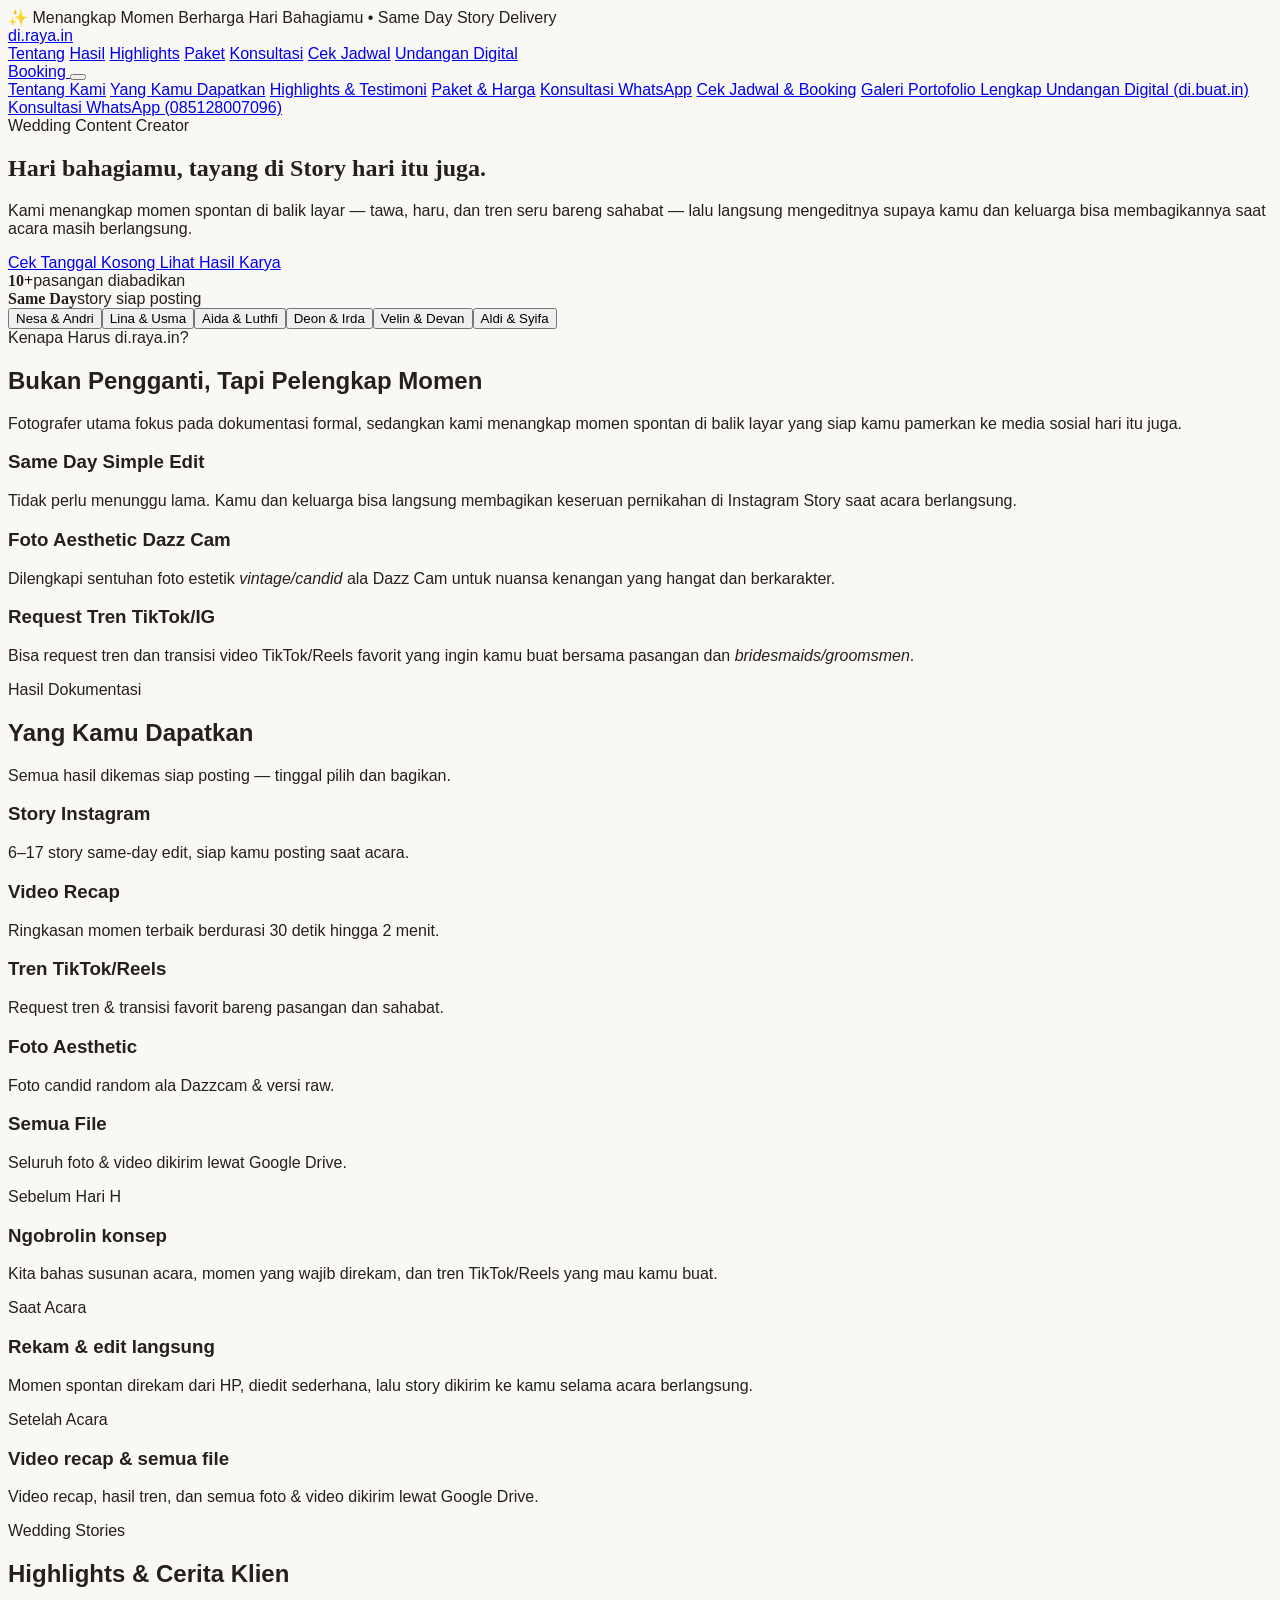
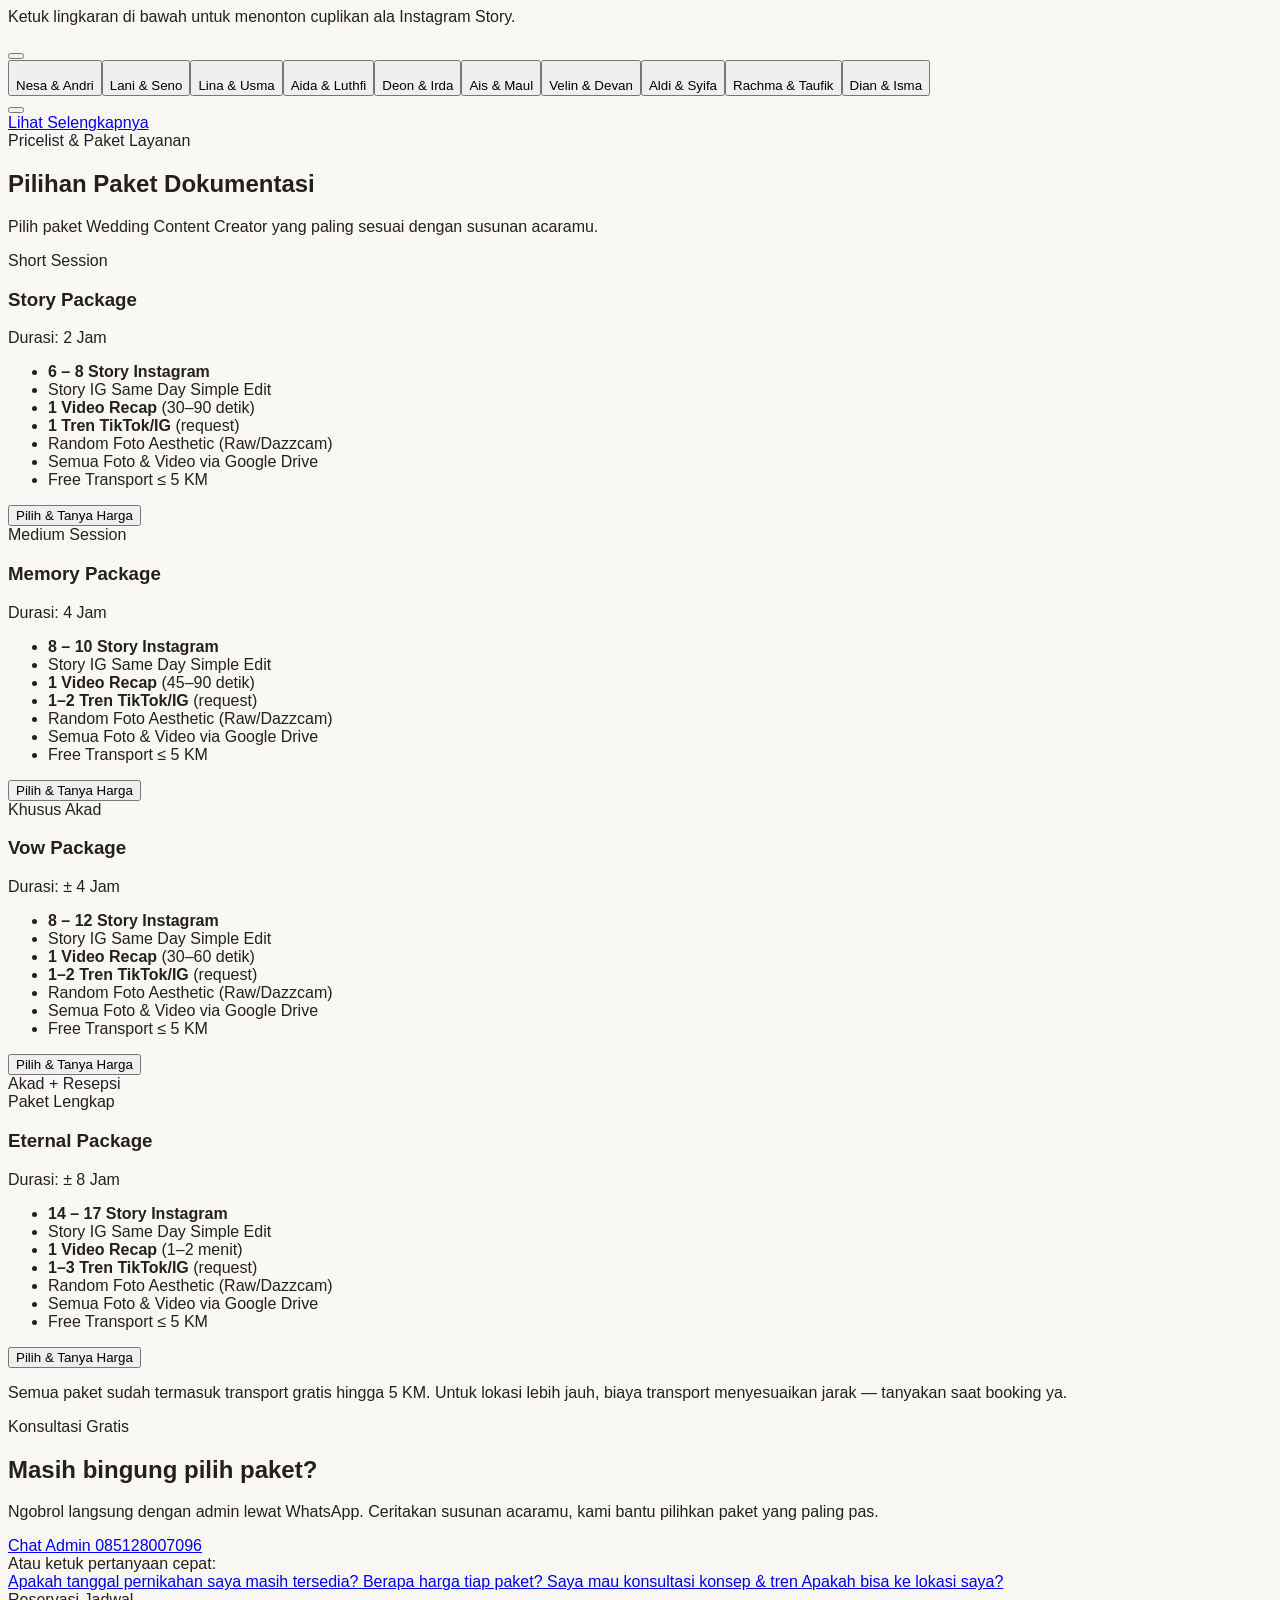
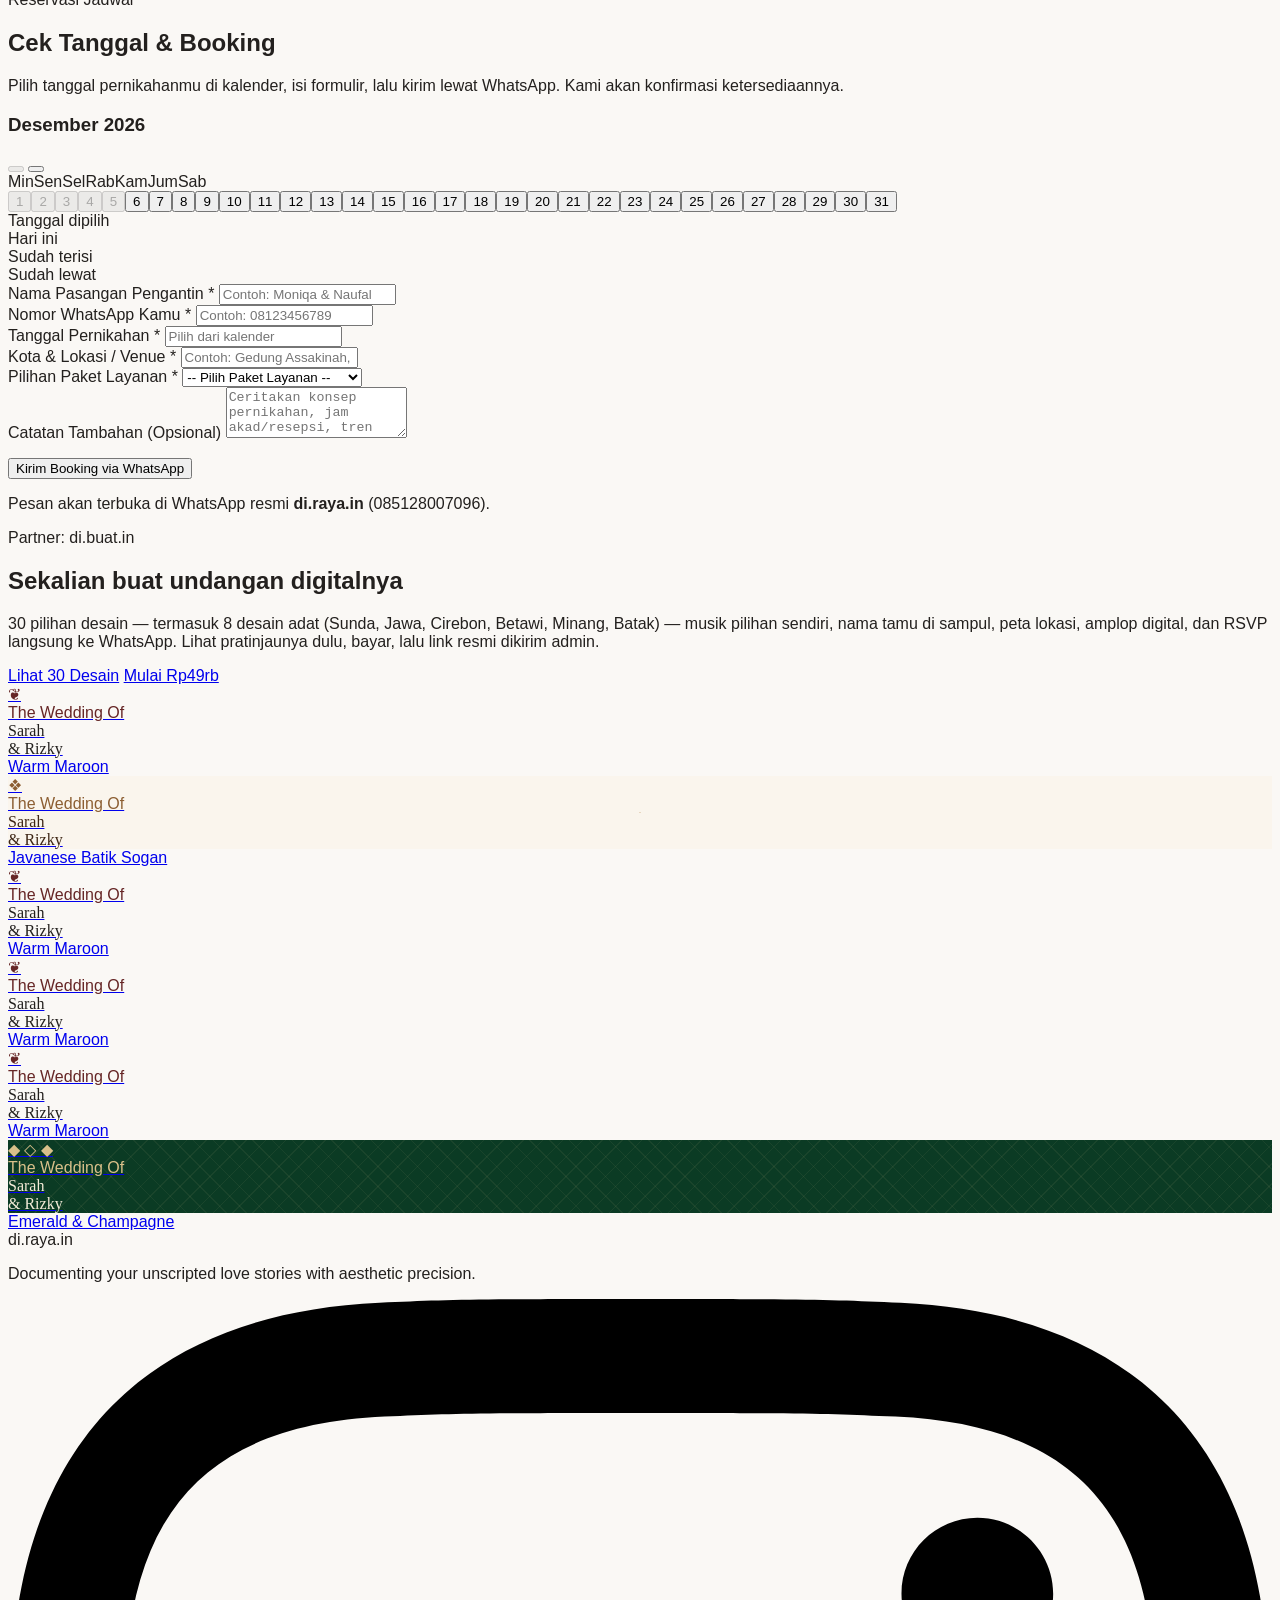
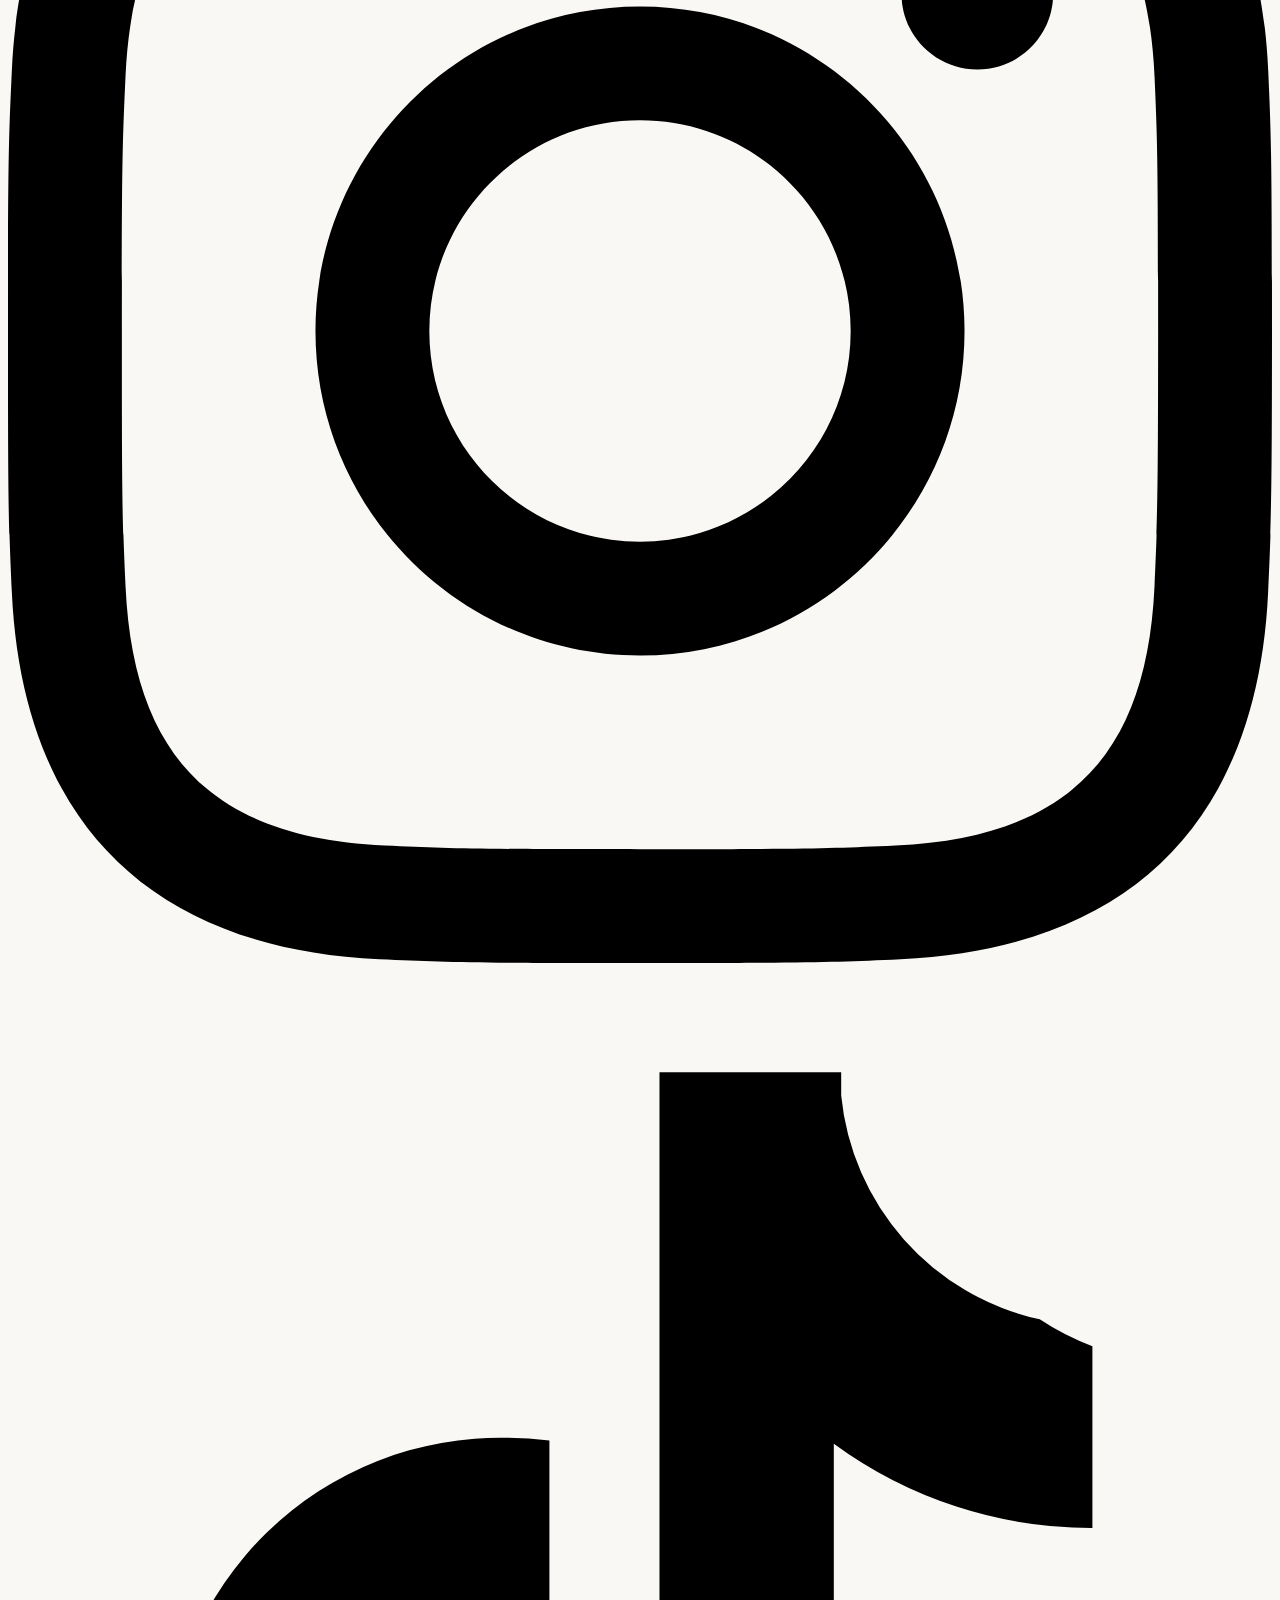
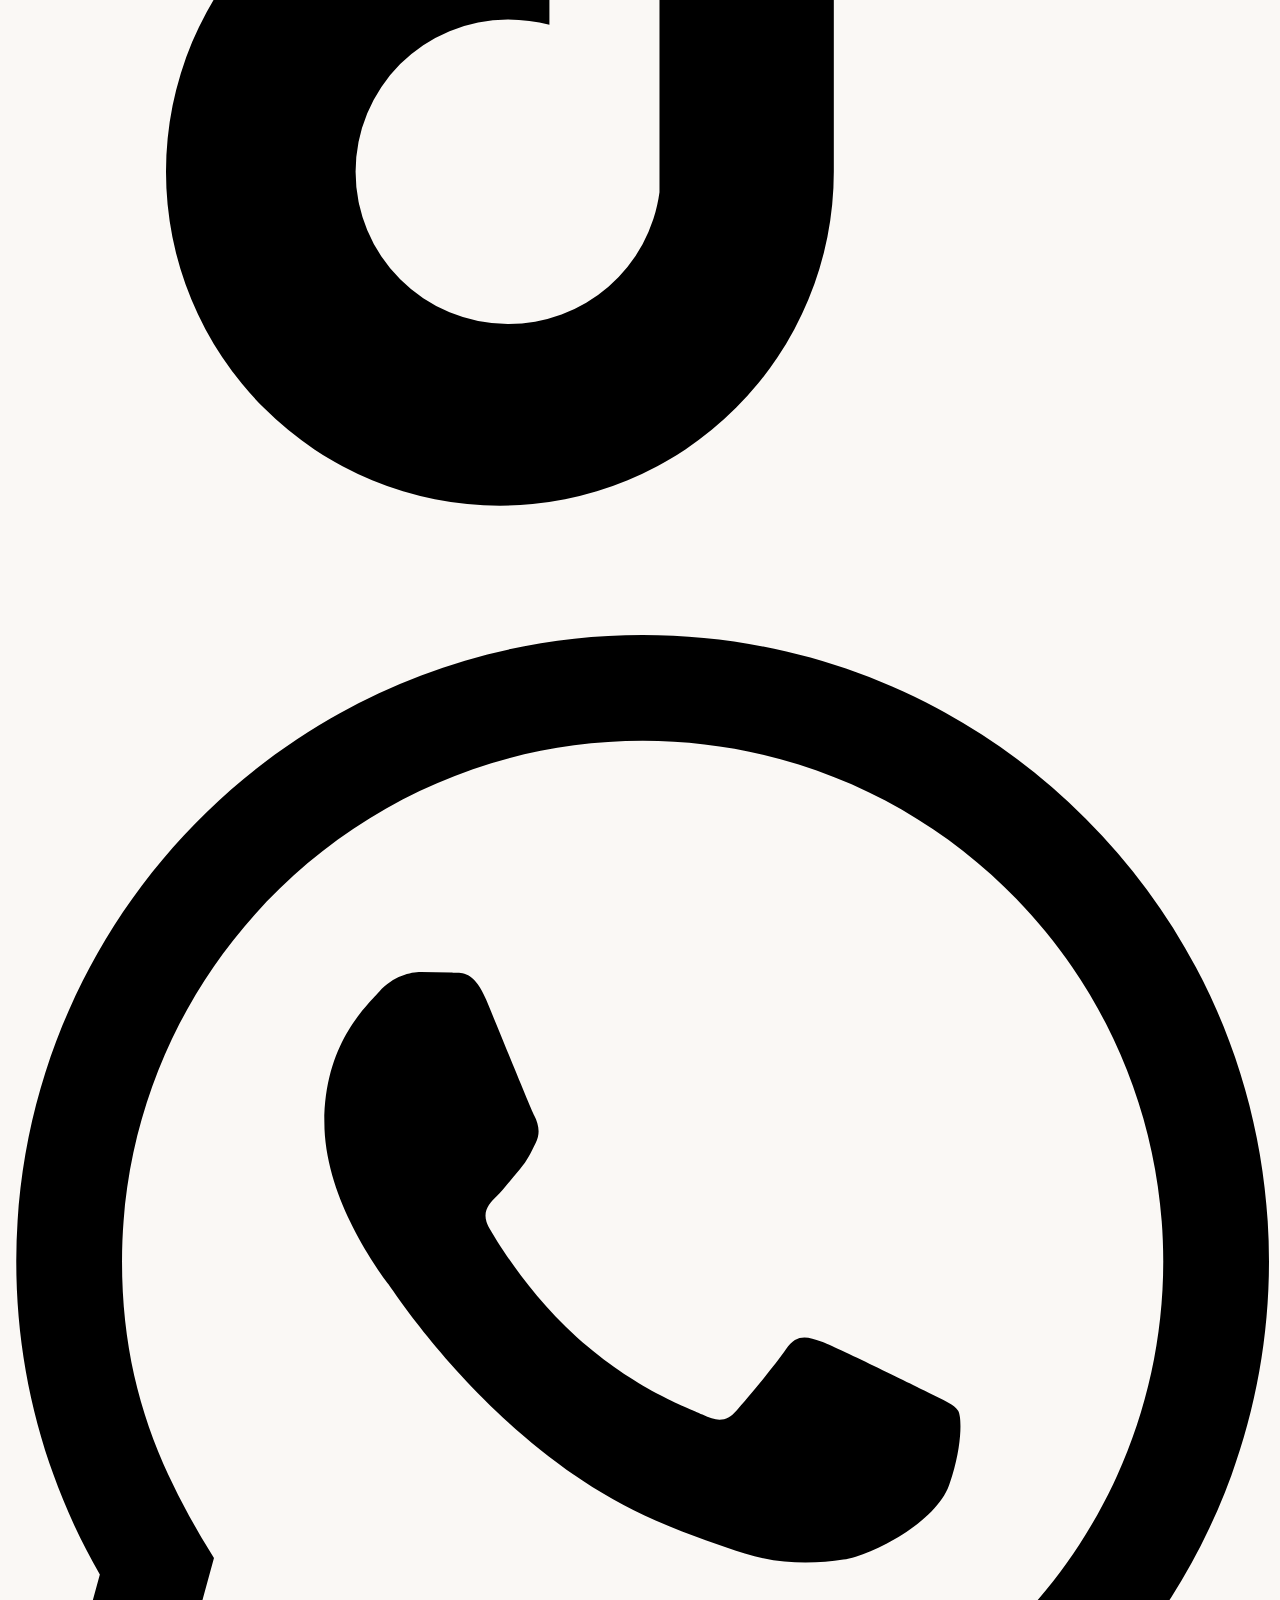
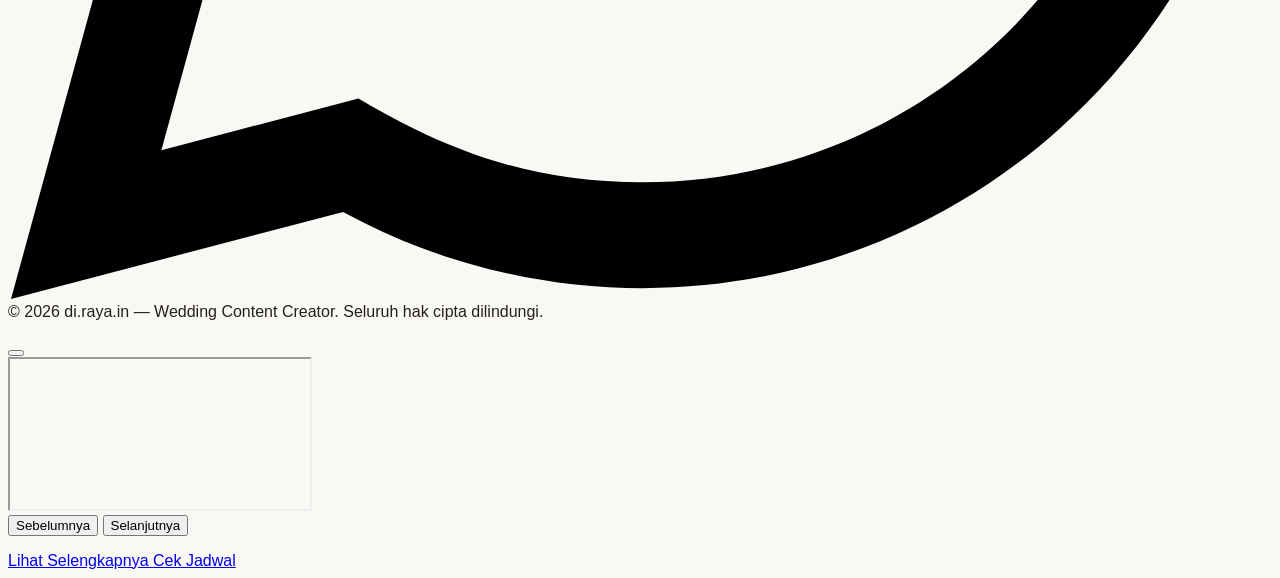
==== commit b405f385: "Update index.html" ====
--- a/index.html
+++ b/index.html
@@ -17,7 +17,7 @@
   <!-- Tailwind CSS CDN -->
   <script src="https://cdn.tailwindcss.com"></script>
   <!-- Lucide Icons -->
-  <script src="https://unpkg.com/lucide@latest"></script>
+  <script src="https://unpkg.com/lucide@0.525.0"></script>
 
   <script>
     tailwind.config = {
@@ -380,7 +380,7 @@
       <div class="reveal text-center lg:text-left">
         <span class="inline-flex items-center gap-1.5 text-[10px] font-bold uppercase tracking-widest bg-brand-gold text-white px-3 py-1 rounded-full"><i data-lucide="sparkles" class="w-3 h-3"></i> Partner: di.buat.in</span>
         <h2 class="text-3xl sm:text-5xl font-bold mt-4">Sekalian buat undangan digitalnya</h2>
-        <p class="text-brand-muted text-sm sm:text-base mt-3 leading-relaxed">30 pilihan desain, nama tamu di sampul, musik latar, peta lokasi, amplop digital, dan RSVP langsung ke WhatsApp. Lihat pratinjaunya dulu, bayar, lalu link resmi dikirim admin.</p>
+        <p class="text-brand-muted text-sm sm:text-base mt-3 leading-relaxed">30 pilihan desain — termasuk 8 desain adat (Sunda, Jawa, Cirebon, Betawi, Minang, Batak) — musik pilihan sendiri, nama tamu di sampul, peta lokasi, amplop digital, dan RSVP langsung ke WhatsApp. Lihat pratinjaunya dulu, bayar, lalu link resmi dikirim admin.</p>
         <div class="flex flex-col sm:flex-row gap-3 mt-7 justify-center lg:justify-start">
           <a href="dibuatin.html#tema" class="px-6 py-3.5 bg-brand-charcoal hover:bg-brand-gold text-white text-xs uppercase tracking-widest font-semibold rounded-full inline-flex items-center justify-center gap-2"><i data-lucide="grid" class="w-4 h-4"></i> Lihat 30 Desain</a>
           <a href="dibuatin.html#order" class="px-6 py-3.5 bg-white border border-brand-sand hover:border-brand-gold text-xs uppercase tracking-widest font-semibold rounded-full inline-flex items-center justify-center gap-2">Mulai Rp49rb <i data-lucide="arrow-right" class="w-4 h-4"></i></a>
@@ -615,12 +615,12 @@
     // ---------- Intip desain undangan di.buat.in ----------
     (function renderThemePeek() {
       if (typeof DAFTAR_TEMA === 'undefined') return;
-      const picks = ['maroon', 'monochrome', 'sage', 'javanese', 'emerald', 'navy'].map(getTema);
+      const picks = ['sunda-siger', 'javanese', 'cirebon', 'betawi', 'maroon', 'emerald'].map(getTema);
       document.getElementById('themePeek').innerHTML = picks.map(t => `
         <a href="undangan.html?demo=${t.id}" target="_blank" rel="noopener" class="group rounded-2xl overflow-hidden border border-brand-sand shadow-sm hover:shadow-lg transition-all">
-          <div class="aspect-[3/4] flex flex-col items-center justify-center text-center p-2" style="background:${t.bg};${t.pattern ? `background-image:${t.pattern};` : ''}color:${t.text}">
-            <div class="text-[10px]" style="color:${t.accent}">${t.orn}</div>
-            <div class="text-[7px] uppercase tracking-[0.2em] font-bold mt-1" style="color:${t.accent}">The Wedding Of</div>
+          <div class="aspect-[3/4] flex flex-col items-center justify-center text-center p-2" style="background:${t.bg};${(t.motif ? motifPattern(t) : t.pattern) ? `background-image:${t.motif ? motifPattern(t) : t.pattern};` : ''}color:${t.text}">
+            ${t.motif ? motifSVG(t, t.motif === 'gunungan' ? 'w-8 h-10' : 'w-16 h-6') : `<div class="text-[10px]" style="color:${t.accent}">${t.orn}</div>`}
+            <div class="text-[7px] uppercase tracking-[0.2em] font-bold mt-1" style="color:${t.accent}">${t.salam || 'The Wedding Of'}</div>
             <div class="font-termes text-base sm:text-lg leading-tight mt-1">Sarah<br>& Rizky</div>
             <div class="mt-2 w-12 h-3 rounded-full" style="background:${t.accent}"></div>
           </div>
@@ -635,7 +635,6 @@
 
     // ---------- Highlights story ----------
     let isDragging = false;
-    let currentStoryIndex = 0;
 
     function renderHighlights() {
       const container = document.getElementById('highlightsList');
@@ -683,40 +682,52 @@
       }, { passive: false });
     }
 
+    // Satu highlight = satu klien. Tombol berikut/sebelum hanya berpindah
+    // antar-video milik klien tersebut, tidak pindah ke klien lain.
+    let storyClient = null;
+    let storyVideoIdx = 0;
+
     function openStory(index) {
       if (index < 0 || !clients[index]) return;
-      currentStoryIndex = index;
+      storyClient = clients[index];
+      storyVideoIdx = 0;
       const modal = document.getElementById('storyModal');
       modal.classList.remove('hidden');
       modal.classList.add('flex');
       document.body.classList.add('modal-open');
-      loadStoryContent();
-    }
-
-    function loadStoryContent() {
-      const c = clients[currentStoryIndex];
-      const v = (c.editedVideos && c.editedVideos[0]) || {};
+
+      const c = storyClient;
       document.getElementById('storyAvatar').src = c.cover;
       document.getElementById('storyTitle').textContent = c.name;
-      document.getElementById('storySubtitle').textContent = `${c.packageName} • ${c.date}`;
-      document.getElementById('storyVideo').src = v.url || '';
-      document.getElementById('storyPrevBtn').disabled = currentStoryIndex === 0;
-      document.getElementById('storyNextLabel').textContent = currentStoryIndex < clients.length - 1 ? 'Selanjutnya' : 'Selesai';
       document.getElementById('storyWaBtn').href = waLink(`Halo di.raya.in, saya melihat highlight ${c.name} (${c.packageName}) dan ingin tanya ketersediaan tanggal.`);
       document.getElementById('storyMoreBtn').href = `gallery.html#${encodeURIComponent(c.id)}`;
       const q = document.getElementById('storyQuote');
       q.textContent = c.testimoni ? `“${c.testimoni.trim()}”` : '';
       q.classList.toggle('hidden', !c.testimoni);
-      document.getElementById('storyProgress').innerHTML = clients.map((_, i) =>
-        `<span class="h-0.5 flex-1 rounded-full ${i <= currentStoryIndex ? 'bg-white' : 'bg-white/30'}"></span>`).join('');
+      loadStoryContent();
+    }
+
+    function loadStoryContent() {
+      const c = storyClient;
+      const videos = c.editedVideos || [];
+      const v = videos[storyVideoIdx] || {};
+      const total = videos.length;
+      document.getElementById('storySubtitle').textContent = total > 1
+        ? `${v.title || 'Video ' + (storyVideoIdx + 1)} • ${storyVideoIdx + 1} dari ${total}`
+        : `${c.packageName} • ${c.date}`;
+      document.getElementById('storyVideo').src = v.url || '';
+      document.getElementById('storyPrevBtn').disabled = storyVideoIdx === 0;
+      document.getElementById('storyNextLabel').textContent = storyVideoIdx < total - 1 ? 'Video berikutnya' : 'Selesai';
+      document.getElementById('storyProgress').innerHTML = videos.map((_, i) =>
+        `<span class="h-0.5 flex-1 rounded-full ${i <= storyVideoIdx ? 'bg-white' : 'bg-white/30'}"></span>`).join('');
     }
 
     function nextStory() {
-      if (currentStoryIndex < clients.length - 1) { currentStoryIndex++; loadStoryContent(); }
+      if (storyClient && storyVideoIdx < (storyClient.editedVideos || []).length - 1) { storyVideoIdx++; loadStoryContent(); }
       else closeStory();
     }
     function prevStory() {
-      if (currentStoryIndex > 0) { currentStoryIndex--; loadStoryContent(); }
+      if (storyVideoIdx > 0) { storyVideoIdx--; loadStoryContent(); }
     }
     function closeStory() {
       const modal = document.getElementById('storyModal');
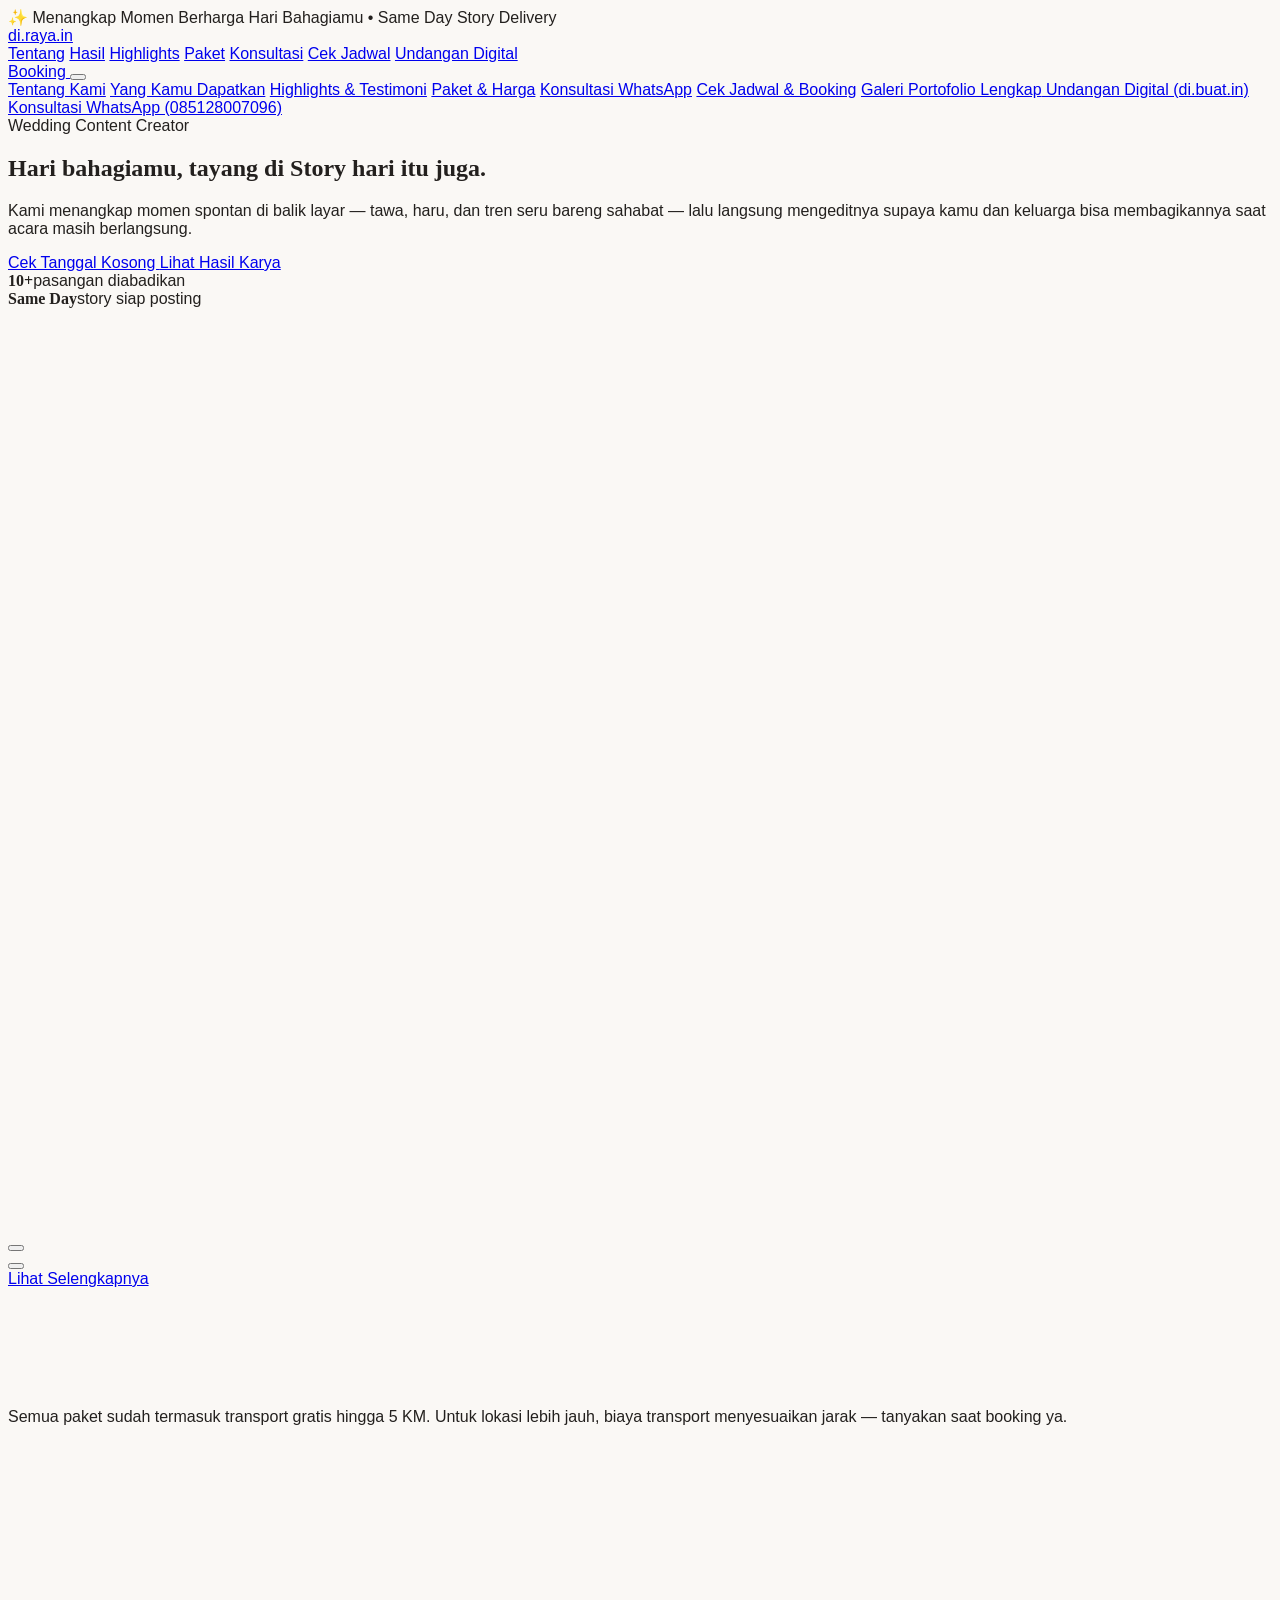
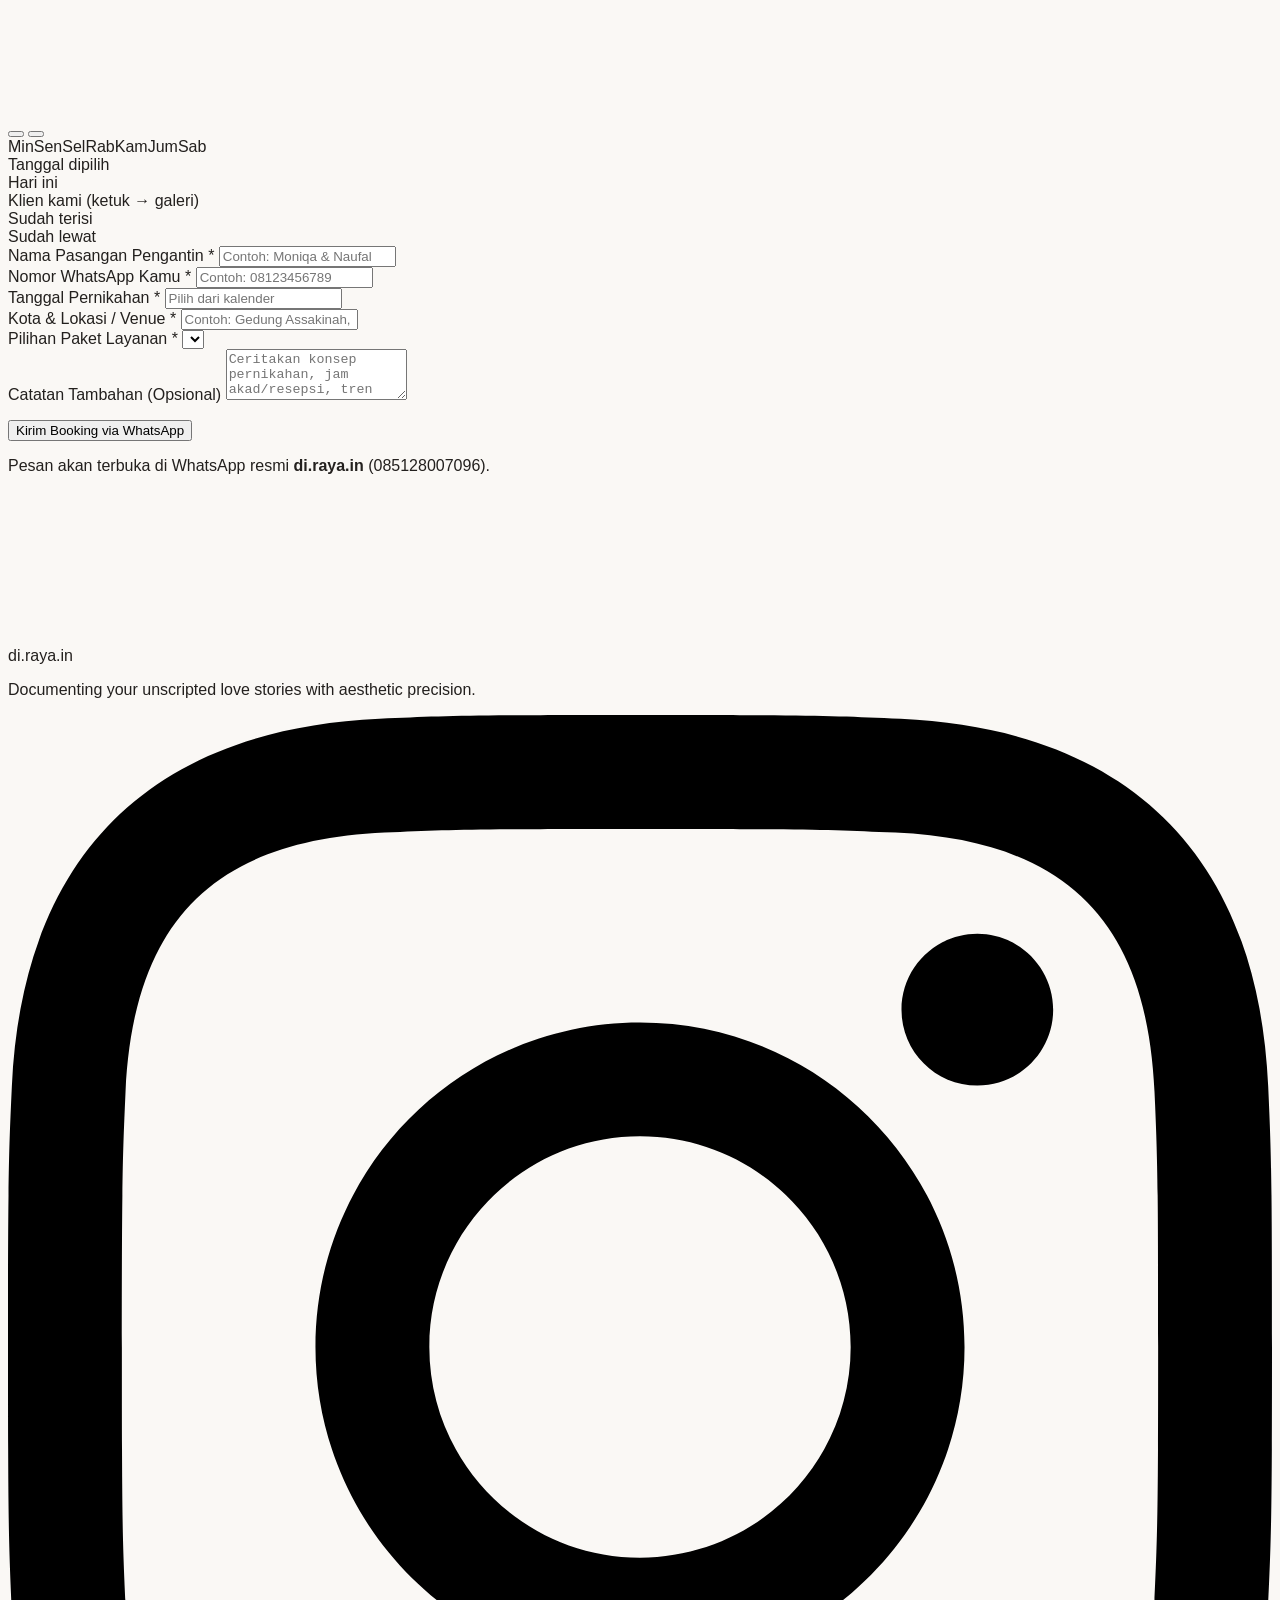
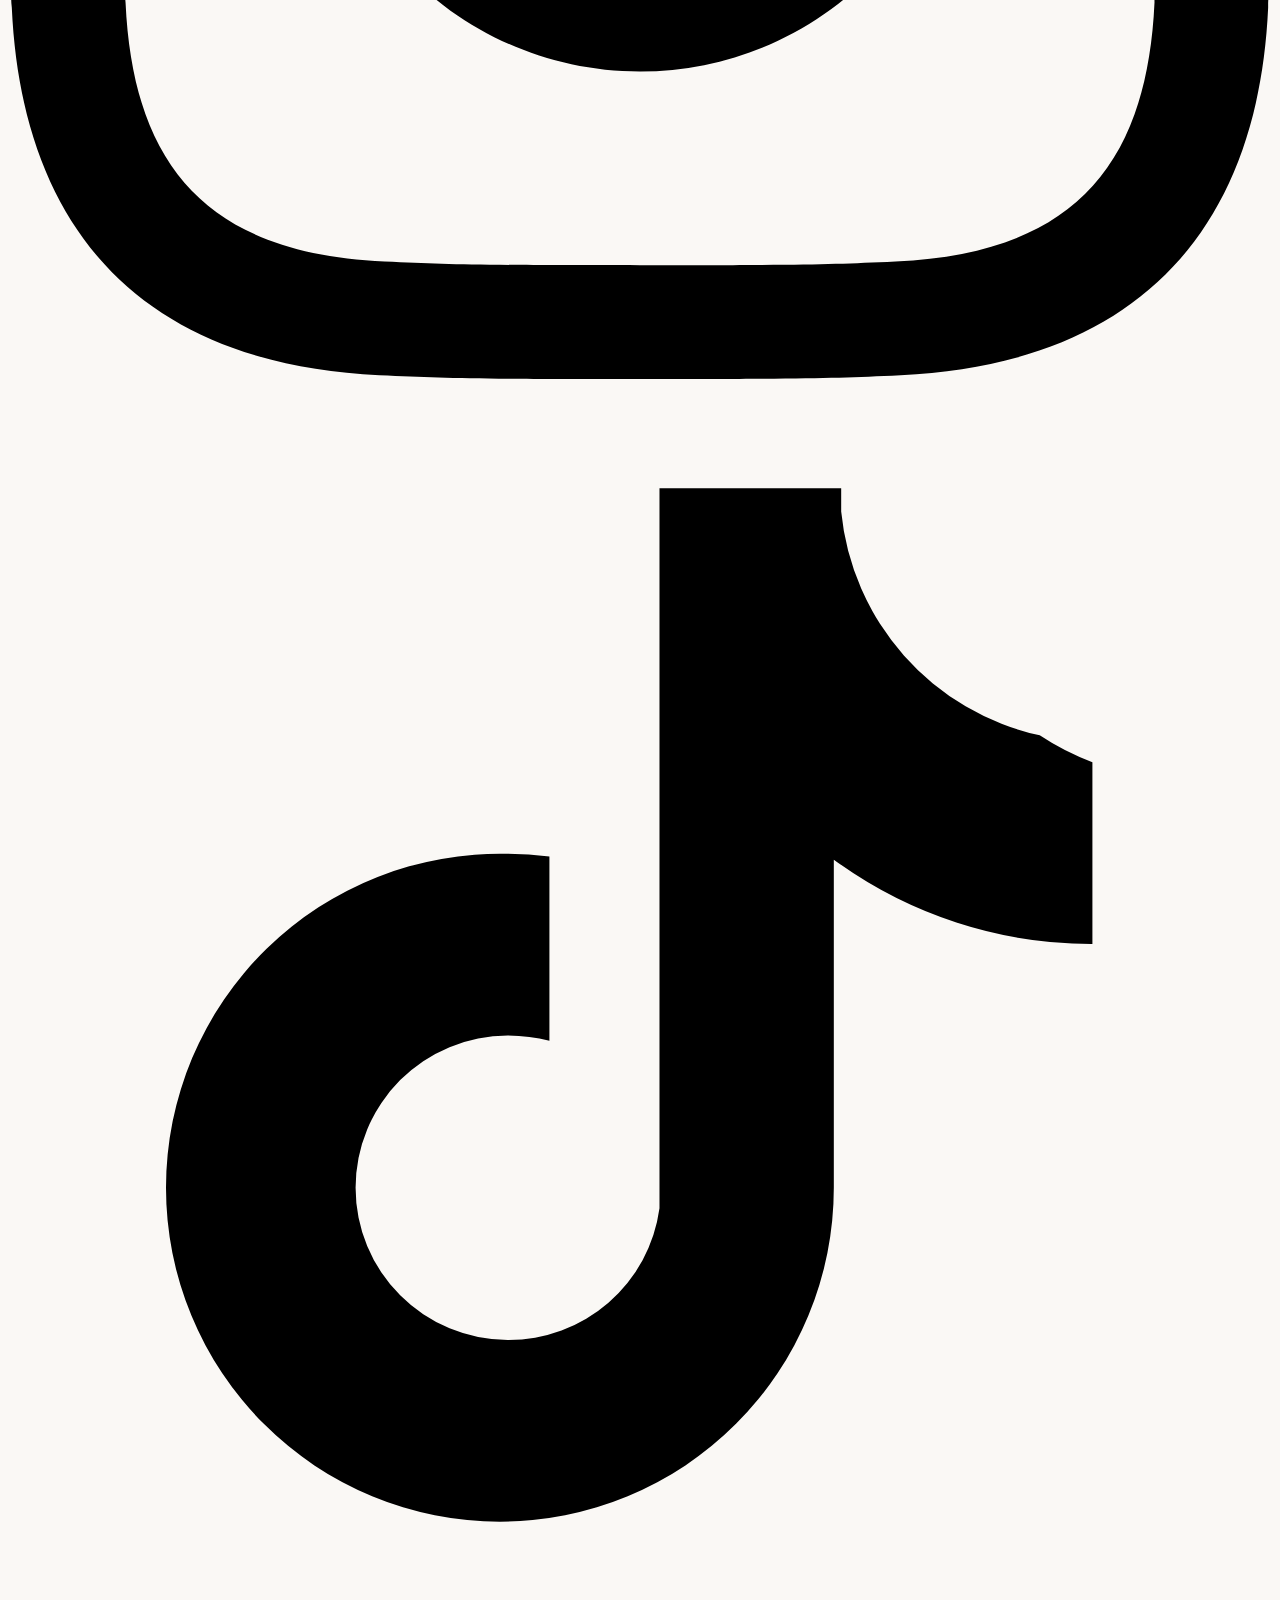
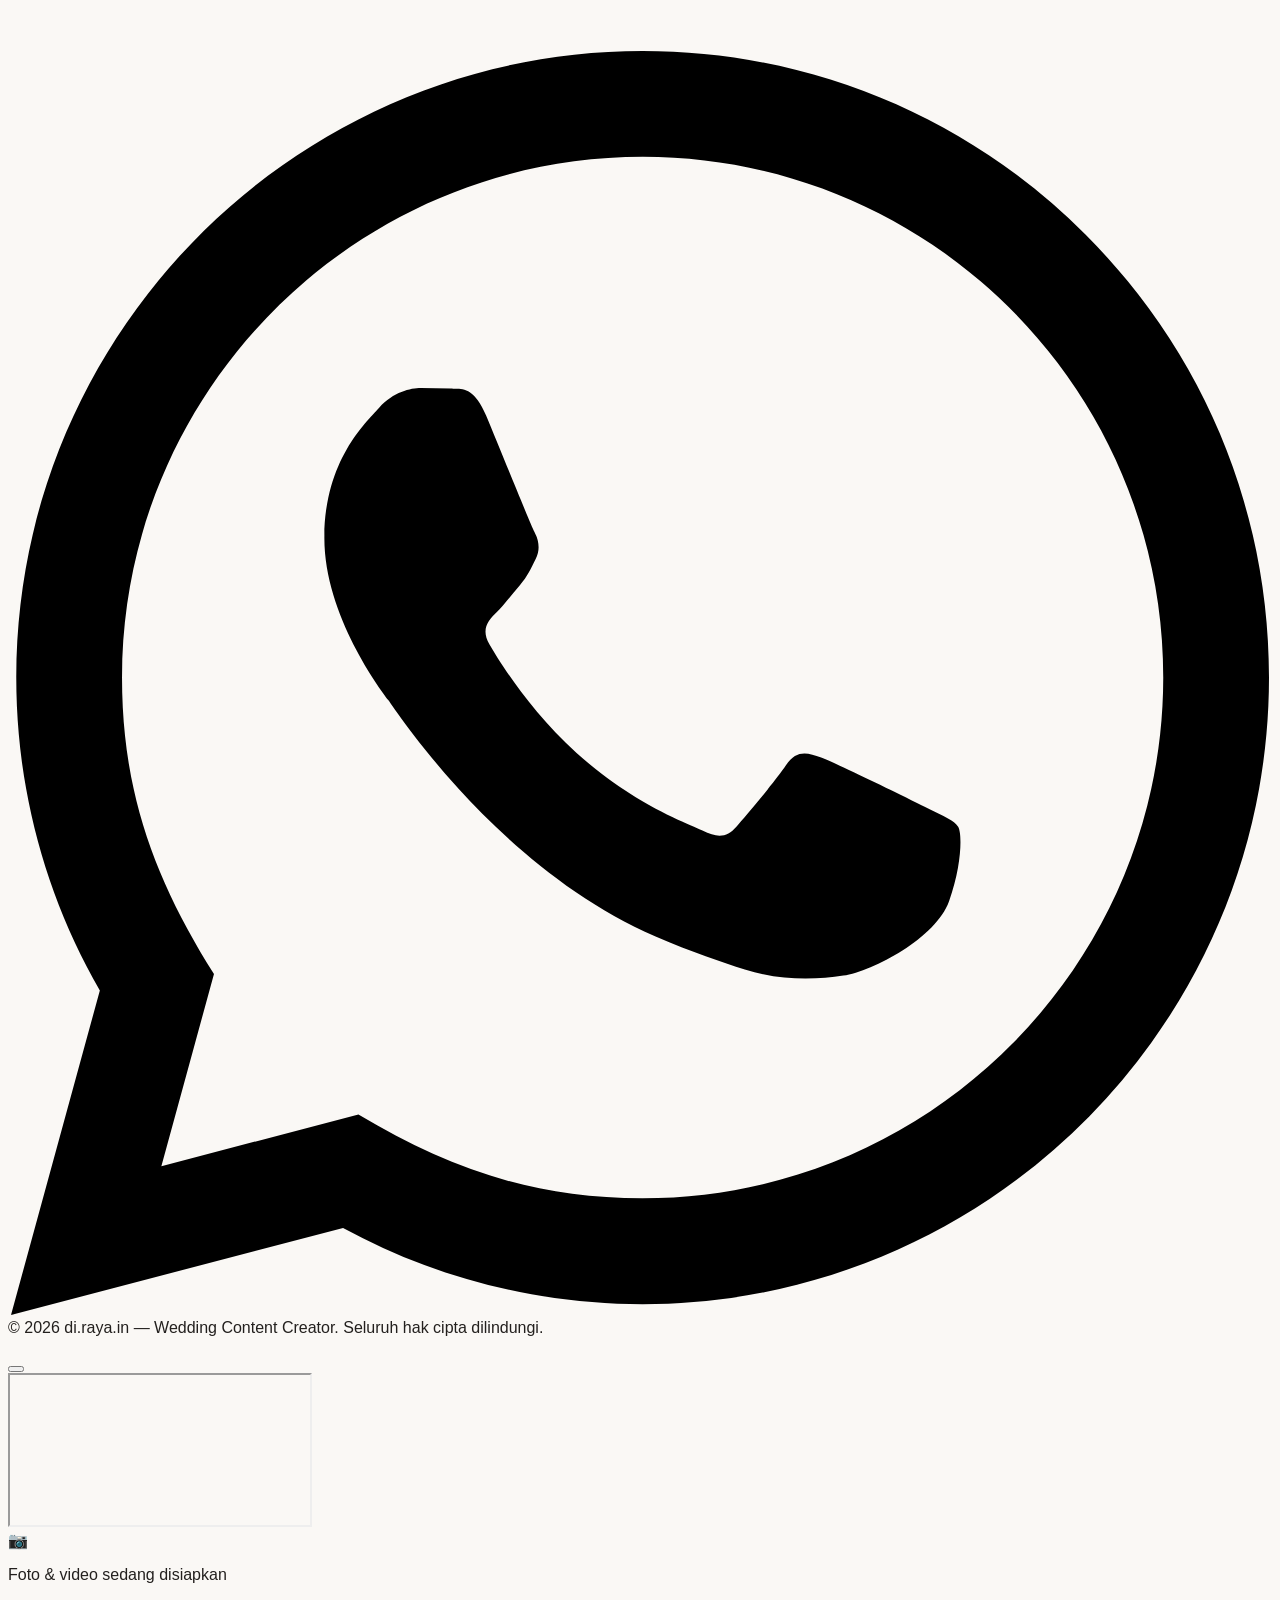
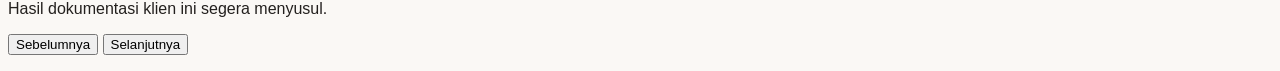
==== commit f6f71273: "Update index.html" ====
--- a/index.html
+++ b/index.html
@@ -314,11 +314,13 @@
               <span>Min</span><span>Sen</span><span>Sel</span><span>Rab</span><span>Kam</span><span>Jum</span><span>Sab</span>
             </div>
             <div id="calendarGrid" class="grid grid-cols-7 gap-1 text-center text-xs"></div>
+            <div id="calClients" class="mt-4"></div>
           </div>
 
           <div class="mt-8 pt-4 border-t border-brand-sand text-xs text-brand-muted flex flex-wrap gap-x-5 gap-y-2">
             <div class="flex items-center gap-2"><span class="w-3 h-3 rounded-full bg-brand-gold"></span><span>Tanggal dipilih</span></div>
             <div class="flex items-center gap-2"><span class="w-3 h-3 rounded-full ring-2 ring-brand-gold/40"></span><span>Hari ini</span></div>
+            <div class="flex items-center gap-2"><span class="w-3 h-3 rounded-full bg-brand-gold/70 ring-2 ring-brand-gold"></span><span>Klien kami (ketuk → galeri)</span></div>
             <div class="flex items-center gap-2"><span class="w-3 h-3 rounded-full bg-red-100 border border-red-300"></span><span>Sudah terisi</span></div>
             <div class="flex items-center gap-2"><span class="w-3 h-3 rounded-full bg-brand-sand/60"></span><span>Sudah lewat</span></div>
           </div>
@@ -442,6 +444,12 @@
 
       <div class="relative w-full h-full flex items-center justify-center bg-black">
         <iframe id="storyVideo" src="" title="Video highlight" class="w-full h-full border-0" allow="autoplay; fullscreen"></iframe>
+        <img id="storyImg" src="" alt="" class="hidden w-full h-full object-contain">
+        <div id="storyEmpty" class="hidden absolute inset-0 flex flex-col items-center justify-center text-center text-white/80 px-8">
+          <div class="text-4xl mb-2">📷</div>
+          <p class="text-sm font-semibold">Foto & video sedang disiapkan</p>
+          <p class="text-xs text-white/60 mt-1">Hasil dokumentasi klien ini segera menyusul.</p>
+        </div>
       </div>
 
       <div class="absolute bottom-0 inset-x-0 z-30 p-4 bg-gradient-to-t from-black/90 via-black/40 to-transparent space-y-3">
@@ -454,20 +462,18 @@
           </button>
         </div>
         <p id="storyQuote" class="hidden text-white text-sm italic leading-relaxed px-2"></p>
-        <div class="grid grid-cols-2 gap-2">
-          <a id="storyMoreBtn" href="gallery.html" class="py-3 bg-white/15 hover:bg-white/25 text-white font-semibold rounded-full text-xs flex items-center justify-center gap-1.5 transition-all">
-            <i data-lucide="grid" class="w-4 h-4"></i> Lihat Selengkapnya
-          </a>
-          <a id="storyWaBtn" href="#" target="_blank" rel="noopener" class="py-3 bg-brand-gold hover:bg-brand-goldDark text-white font-semibold rounded-full text-xs flex items-center justify-center gap-1.5 transition-all shadow-lg">
-            <i data-lucide="calendar-check" class="w-4 h-4"></i> Cek Jadwal
-          </a>
-        </div>
       </div>
     </div>
   </div>
 
   <!-- ================= JAVASCRIPT ================= -->
   <script src="clients.js"></script>
+  <script src="klien-helper.js"></script>
+  <script>
+    if (typeof getClientsSorted !== 'function' || typeof clientsData === 'undefined') {
+      document.body.insertAdjacentHTML('afterbegin', '<div style="position:sticky;top:0;z-index:99;background:#B91C1C;color:#fff;font:600 13px/1.5 sans-serif;padding:12px 16px;text-align:center">⚠️ File <b>clients.js</b> atau <b>klien-helper.js</b> belum ter-upload / ada salah ketik di clients.js.</div>');
+    }
+  </script>
   <script src="jadwal.js"></script>
   <script src="tema.js"></script>
   <script>
@@ -517,7 +523,7 @@
     // ---------- Hero: kolase & jumlah klien ----------
     (function renderHero() {
       if (clients.length) document.getElementById('statClients').textContent = clients.length + '+';
-      const picks = clients.filter((c, i, arr) => arr.findIndex(x => x.cover === c.cover) === i).slice(0, 6);
+      const picks = getBestClients(clients, 6); // diatur di clients.js → KLIEN_UNGGULAN
       const box = document.getElementById('heroCollage');
       picks.forEach((c, i) => {
         const a = document.createElement('button');
@@ -647,7 +653,7 @@
         bubble.innerHTML = `
           <div class="w-20 h-20 sm:w-24 sm:h-24 p-[3px] rounded-full bg-gradient-to-tr from-brand-goldDark via-brand-gold to-red-400 group-hover:scale-105 transition-transform shadow-md">
             <div class="w-full h-full rounded-full border-2 border-brand-cream overflow-hidden bg-brand-sand">
-              <img src="${c.cover}" alt="" loading="lazy" class="w-full h-full object-cover pointer-events-none">
+              ${c.cover ? `<img src="${c.cover}" alt="" loading="lazy" class="w-full h-full object-cover pointer-events-none">` : `<span class="w-full h-full flex items-center justify-center font-termes text-2xl text-brand-gold">${c.name.split('&').map(x => x.trim()[0] || '').join('&')}</span>`}
             </div>
           </div>
           <span class="text-xs font-semibold mt-2.5 text-brand-charcoal group-hover:text-brand-gold text-center truncate max-w-[90px]">${c.name}</span>`;
@@ -682,25 +688,24 @@
       }, { passive: false });
     }
 
-    // Satu highlight = satu klien. Tombol berikut/sebelum hanya berpindah
-    // antar-video milik klien tersebut, tidak pindah ke klien lain.
-    let storyClient = null;
-    let storyVideoIdx = 0;
+    // Satu highlight = satu klien. Isinya: semua video klien, lalu galeri fotonya.
+    // Tombol berikut/sebelum hanya berpindah di dalam klien itu, tidak ke klien lain.
+    let storyClient = null, storyItems = [], storyIdx = 0;
 
     function openStory(index) {
       if (index < 0 || !clients[index]) return;
-      storyClient = clients[index];
-      storyVideoIdx = 0;
+      const c = storyClient = clients[index];
+      storyItems = [
+        ...c.editedVideos.map((v, i) => ({ type: 'video', url: v.url, label: v.title || `Video ${i + 1}` })),
+        ...c.randomPhotos.map((p, i) => ({ type: 'foto', url: p.url, label: p.title || `Foto ${i + 1}` }))
+      ];
+      storyIdx = 0;
       const modal = document.getElementById('storyModal');
       modal.classList.remove('hidden');
       modal.classList.add('flex');
       document.body.classList.add('modal-open');
-
-      const c = storyClient;
       document.getElementById('storyAvatar').src = c.cover;
       document.getElementById('storyTitle').textContent = c.name;
-      document.getElementById('storyWaBtn').href = waLink(`Halo di.raya.in, saya melihat highlight ${c.name} (${c.packageName}) dan ingin tanya ketersediaan tanggal.`);
-      document.getElementById('storyMoreBtn').href = `gallery.html#${encodeURIComponent(c.id)}`;
       const q = document.getElementById('storyQuote');
       q.textContent = c.testimoni ? `“${c.testimoni.trim()}”` : '';
       q.classList.toggle('hidden', !c.testimoni);
@@ -708,30 +713,34 @@
     }
 
     function loadStoryContent() {
-      const c = storyClient;
-      const videos = c.editedVideos || [];
-      const v = videos[storyVideoIdx] || {};
-      const total = videos.length;
-      document.getElementById('storySubtitle').textContent = total > 1
-        ? `${v.title || 'Video ' + (storyVideoIdx + 1)} • ${storyVideoIdx + 1} dari ${total}`
+      const c = storyClient, total = storyItems.length, it = storyItems[storyIdx];
+      const video = document.getElementById('storyVideo'), img = document.getElementById('storyImg');
+      document.getElementById('storyEmpty').classList.toggle('hidden', total > 0);
+      video.classList.toggle('hidden', !it || it.type !== 'video');
+      img.classList.toggle('hidden', !it || it.type !== 'foto');
+      video.src = it && it.type === 'video' ? it.url : '';
+      img.src = it && it.type === 'foto' ? it.url : '';
+      document.getElementById('storySubtitle').textContent = total
+        ? `${it.label} • ${storyIdx + 1} dari ${total}`
         : `${c.packageName} • ${c.date}`;
-      document.getElementById('storyVideo').src = v.url || '';
-      document.getElementById('storyPrevBtn').disabled = storyVideoIdx === 0;
-      document.getElementById('storyNextLabel').textContent = storyVideoIdx < total - 1 ? 'Video berikutnya' : 'Selesai';
-      document.getElementById('storyProgress').innerHTML = videos.map((_, i) =>
-        `<span class="h-0.5 flex-1 rounded-full ${i <= storyVideoIdx ? 'bg-white' : 'bg-white/30'}"></span>`).join('');
+      document.getElementById('storyPrevBtn').disabled = storyIdx === 0;
+      const next = storyItems[storyIdx + 1];
+      document.getElementById('storyNextLabel').textContent = !next ? 'Selesai' : next.type === 'foto' && it && it.type === 'video' ? 'Lihat foto' : 'Berikutnya';
+      document.getElementById('storyProgress').innerHTML = storyItems.map((_, i) =>
+        `<span class="h-0.5 flex-1 rounded-full ${i <= storyIdx ? 'bg-white' : 'bg-white/30'}"></span>`).join('');
     }
 
     function nextStory() {
-      if (storyClient && storyVideoIdx < (storyClient.editedVideos || []).length - 1) { storyVideoIdx++; loadStoryContent(); }
+      if (storyIdx < storyItems.length - 1) { storyIdx++; loadStoryContent(); }
       else closeStory();
     }
     function prevStory() {
-      if (storyVideoIdx > 0) { storyVideoIdx--; loadStoryContent(); }
+      if (storyIdx > 0) { storyIdx--; loadStoryContent(); }
     }
     function closeStory() {
       const modal = document.getElementById('storyModal');
       document.getElementById('storyVideo').src = '';
+      document.getElementById('storyImg').src = '';
       modal.classList.remove('flex');
       modal.classList.add('hidden');
       document.body.classList.remove('modal-open');
@@ -747,18 +756,29 @@
 
     renderHighlights();
 
-    // ---------- Kalender (mulai bulan ini, tanggal lewat tidak bisa dipilih) ----------
+    // ---------- Kalender (bisa mundur ke bulan klien lama; tanggal lewat tidak bisa dibooking) ----------
     const monthNames = ["Januari","Februari","Maret","April","Mei","Juni","Juli","Agustus","September","Oktober","November","Desember"];
     const dayNames = ["Minggu","Senin","Selasa","Rabu","Kamis","Jumat","Sabtu"];
     const today = new Date(); today.setHours(0, 0, 0, 0);
-    const firstMonth = new Date(today.getFullYear(), today.getMonth(), 1);
-    let viewDate = new Date(firstMonth);
+    const thisMonth = new Date(today.getFullYear(), today.getMonth(), 1);
+    // Tanggal pernikahan klien (dari clients.js) → tanda di kalender
+    const CLIENT_DATES = {};
+    clients.forEach(c => { if (c._iso) (CLIENT_DATES[c._iso] = CLIENT_DATES[c._iso] || []).push(c); });
+    const clientMonths = clients.filter(c => c._date).map(c => new Date(c._date.getFullYear(), c._date.getMonth(), 1));
+    const firstMonth = clientMonths.length ? new Date(Math.min(thisMonth, ...clientMonths)) : thisMonth;
+    let viewDate = new Date(thisMonth);
     let selectedDate = null;
 
     function renderCalendar() {
       const year = viewDate.getFullYear(), month = viewDate.getMonth();
       document.getElementById('calMonthYear').textContent = `${monthNames[month]} ${year}`;
       document.getElementById('calPrev').disabled = viewDate <= firstMonth;
+      // Daftar klien di bulan ini
+      const inMonth = clients.filter(c => c._date && c._date.getFullYear() === year && c._date.getMonth() === month);
+      document.getElementById('calClients').innerHTML = inMonth.length
+        ? `<div class="text-[11px] font-semibold text-brand-muted mb-1.5">Klien kami di bulan ini:</div><div class="flex flex-wrap gap-1.5">${inMonth.map(c =>
+            `<a href="gallery.html#${encodeURIComponent(c.id)}" class="inline-flex items-center gap-1.5 pl-1 pr-2.5 py-1 rounded-full bg-brand-warm border border-brand-sand text-[11px] font-semibold hover:border-brand-gold">${c.cover ? `<img src="${c.cover}" alt="" class="w-5 h-5 rounded-full object-cover">` : ''}${c.name} <span class="text-brand-muted font-normal">${c._date.getDate()}</span></a>`).join('')}</div>`
+        : '';
 
       const grid = document.getElementById('calendarGrid');
       grid.innerHTML = '';
@@ -777,6 +797,20 @@
         const isSelected = selectedDate && date.getTime() === selectedDate.getTime();
         const isWeekend = date.getDay() === 0 || date.getDay() === 6;
         const isBooked = BOOKED.has(isoOf(date));
+        const klien = CLIENT_DATES[isoOf(date)];
+
+        if (klien) {
+          // Tanggal klien: tanda foto, klik → galeri klien tersebut
+          const c = klien[0];
+          const mark = document.createElement('a');
+          mark.href = `gallery.html#${encodeURIComponent(c.id)}`;
+          mark.title = klien.map(k => k.name).join(', ') + ' — lihat galeri';
+          mark.setAttribute('aria-label', `${day} ${monthNames[month]} ${year}: ${mark.title}`);
+          mark.className = 'relative block py-2.5 rounded-lg font-bold text-white overflow-hidden ring-2 ring-brand-gold shadow-sm hover:scale-105 transition-transform';
+          mark.innerHTML = `${c.cover ? `<img src="${c.cover}" alt="" loading="lazy" class="absolute inset-0 w-full h-full object-cover">` : ''}<span class="absolute inset-0 bg-brand-gold/60"></span><span class="relative">${day}</span>`;
+          grid.appendChild(mark);
+          continue;
+        }
 
         let cls = "py-2.5 rounded-lg font-medium transition-all ";
         if (isPast) { cls += "text-brand-muted/40 line-through cursor-not-allowed"; cell.disabled = true; }
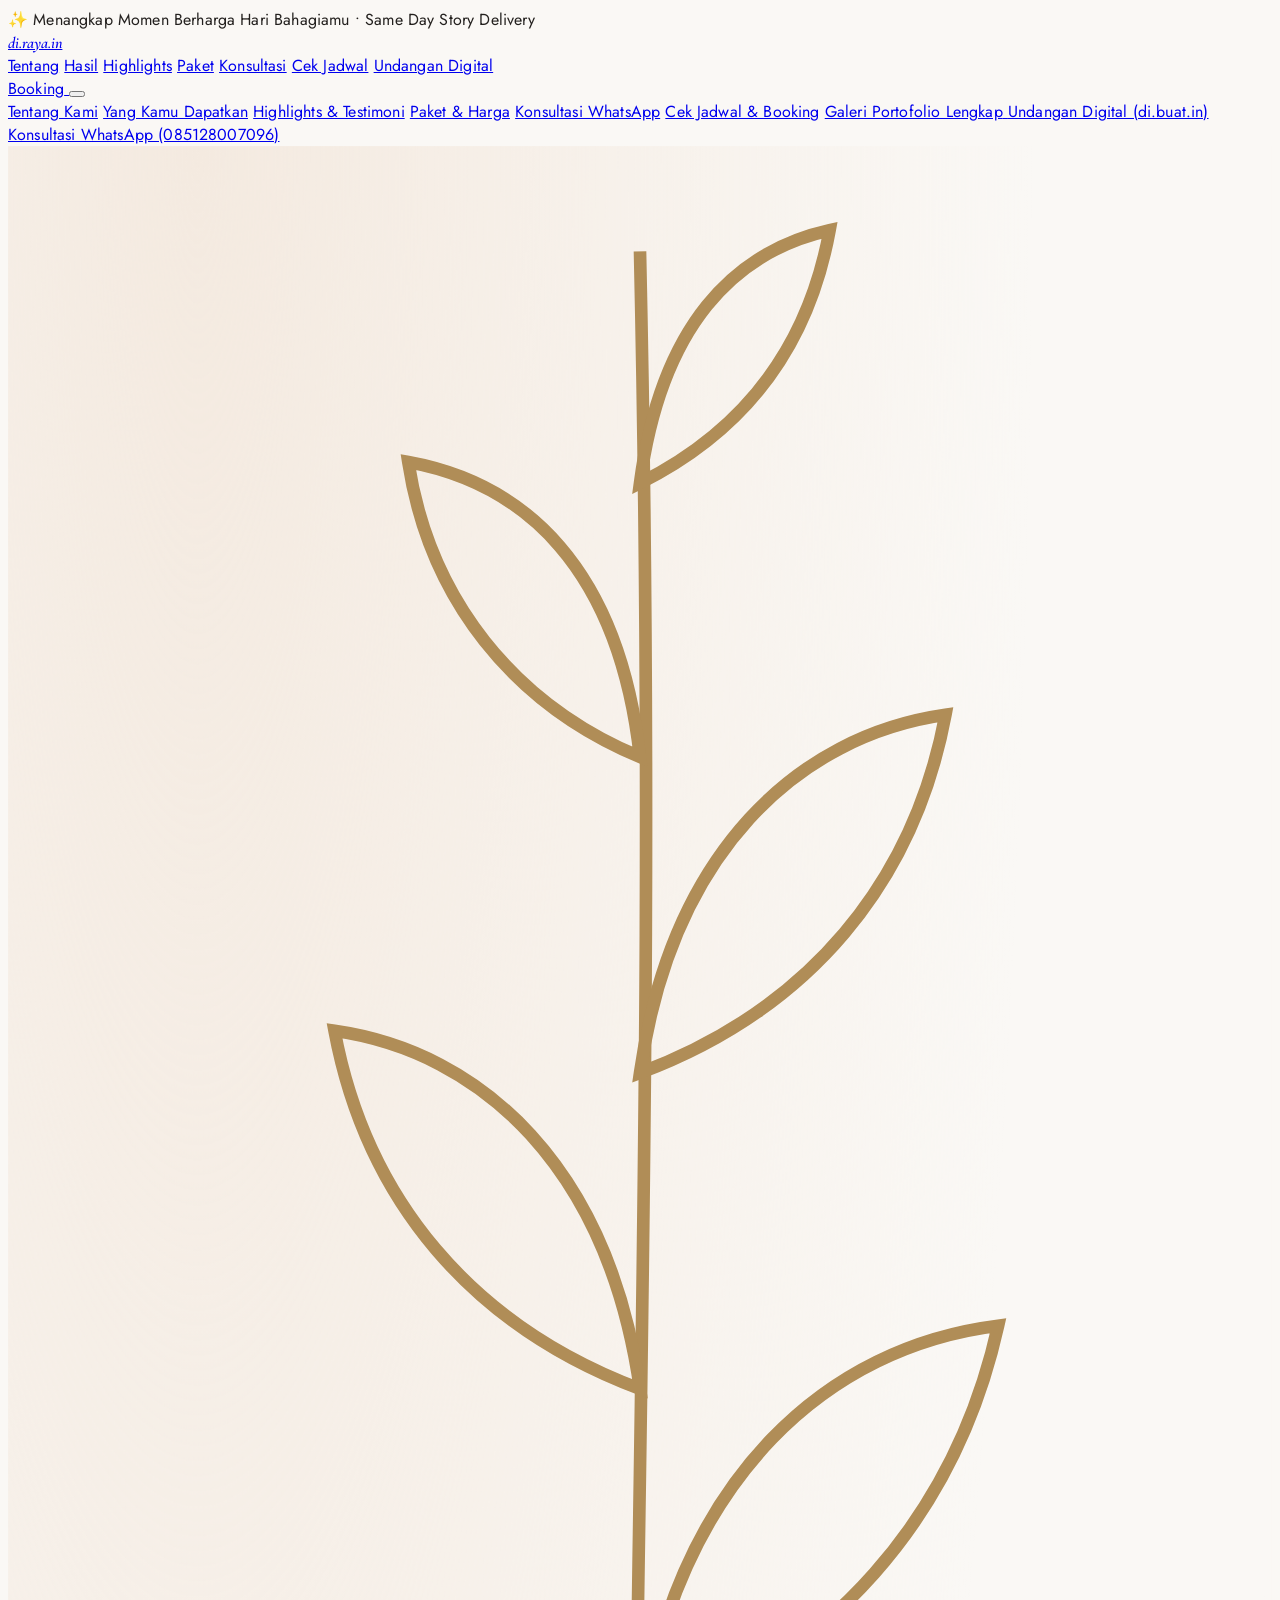
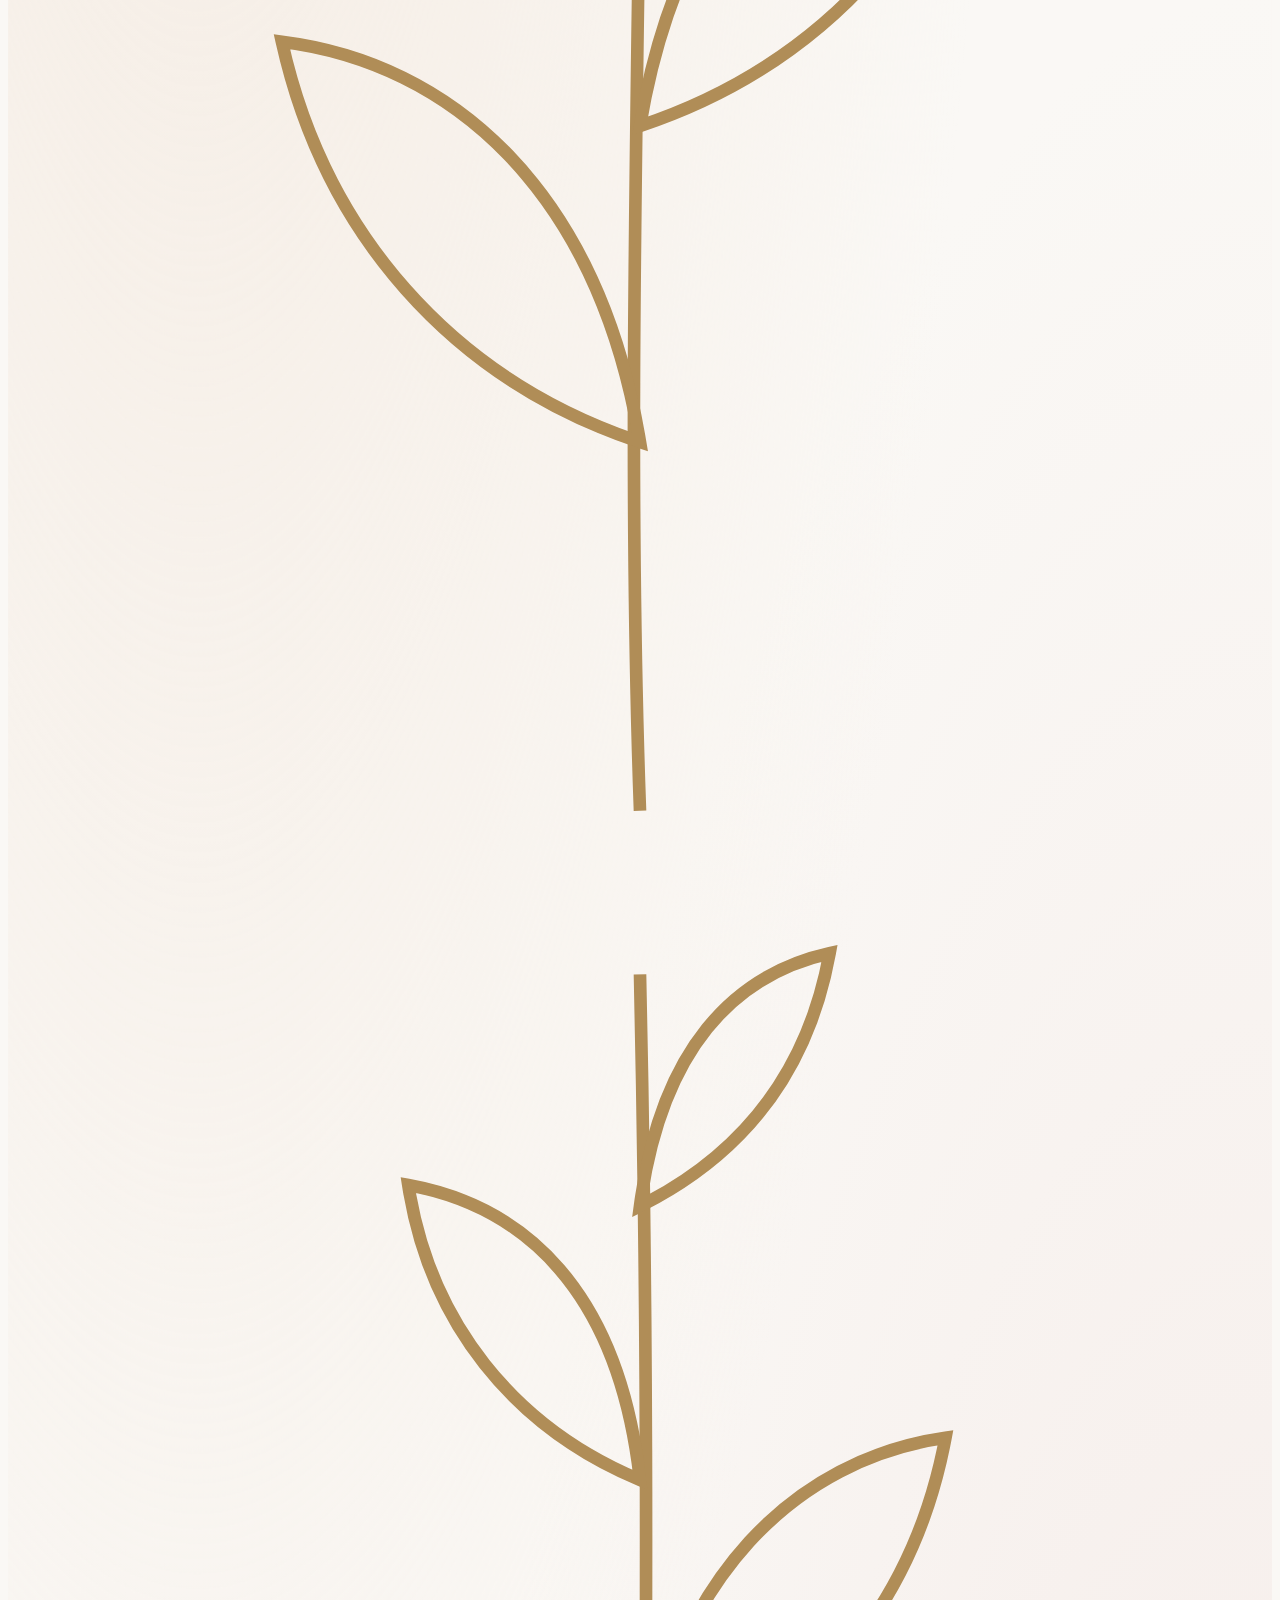
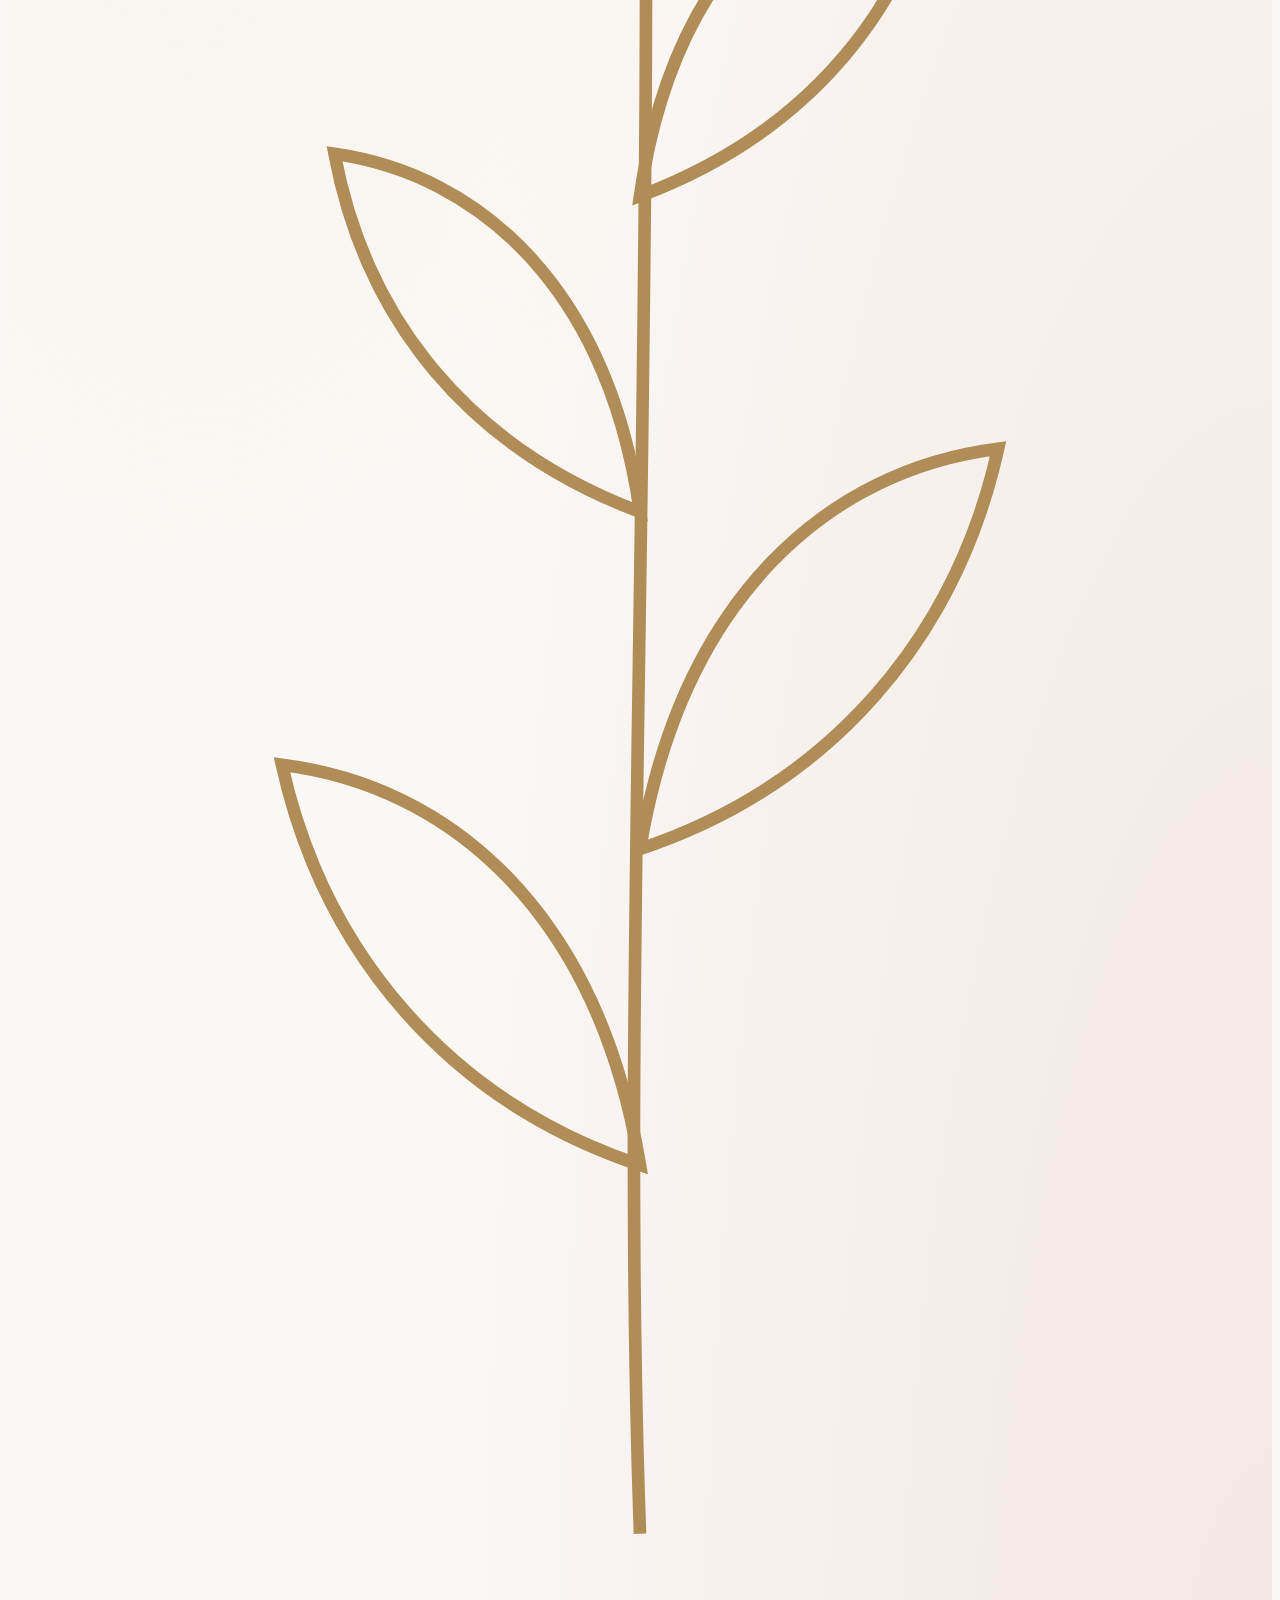
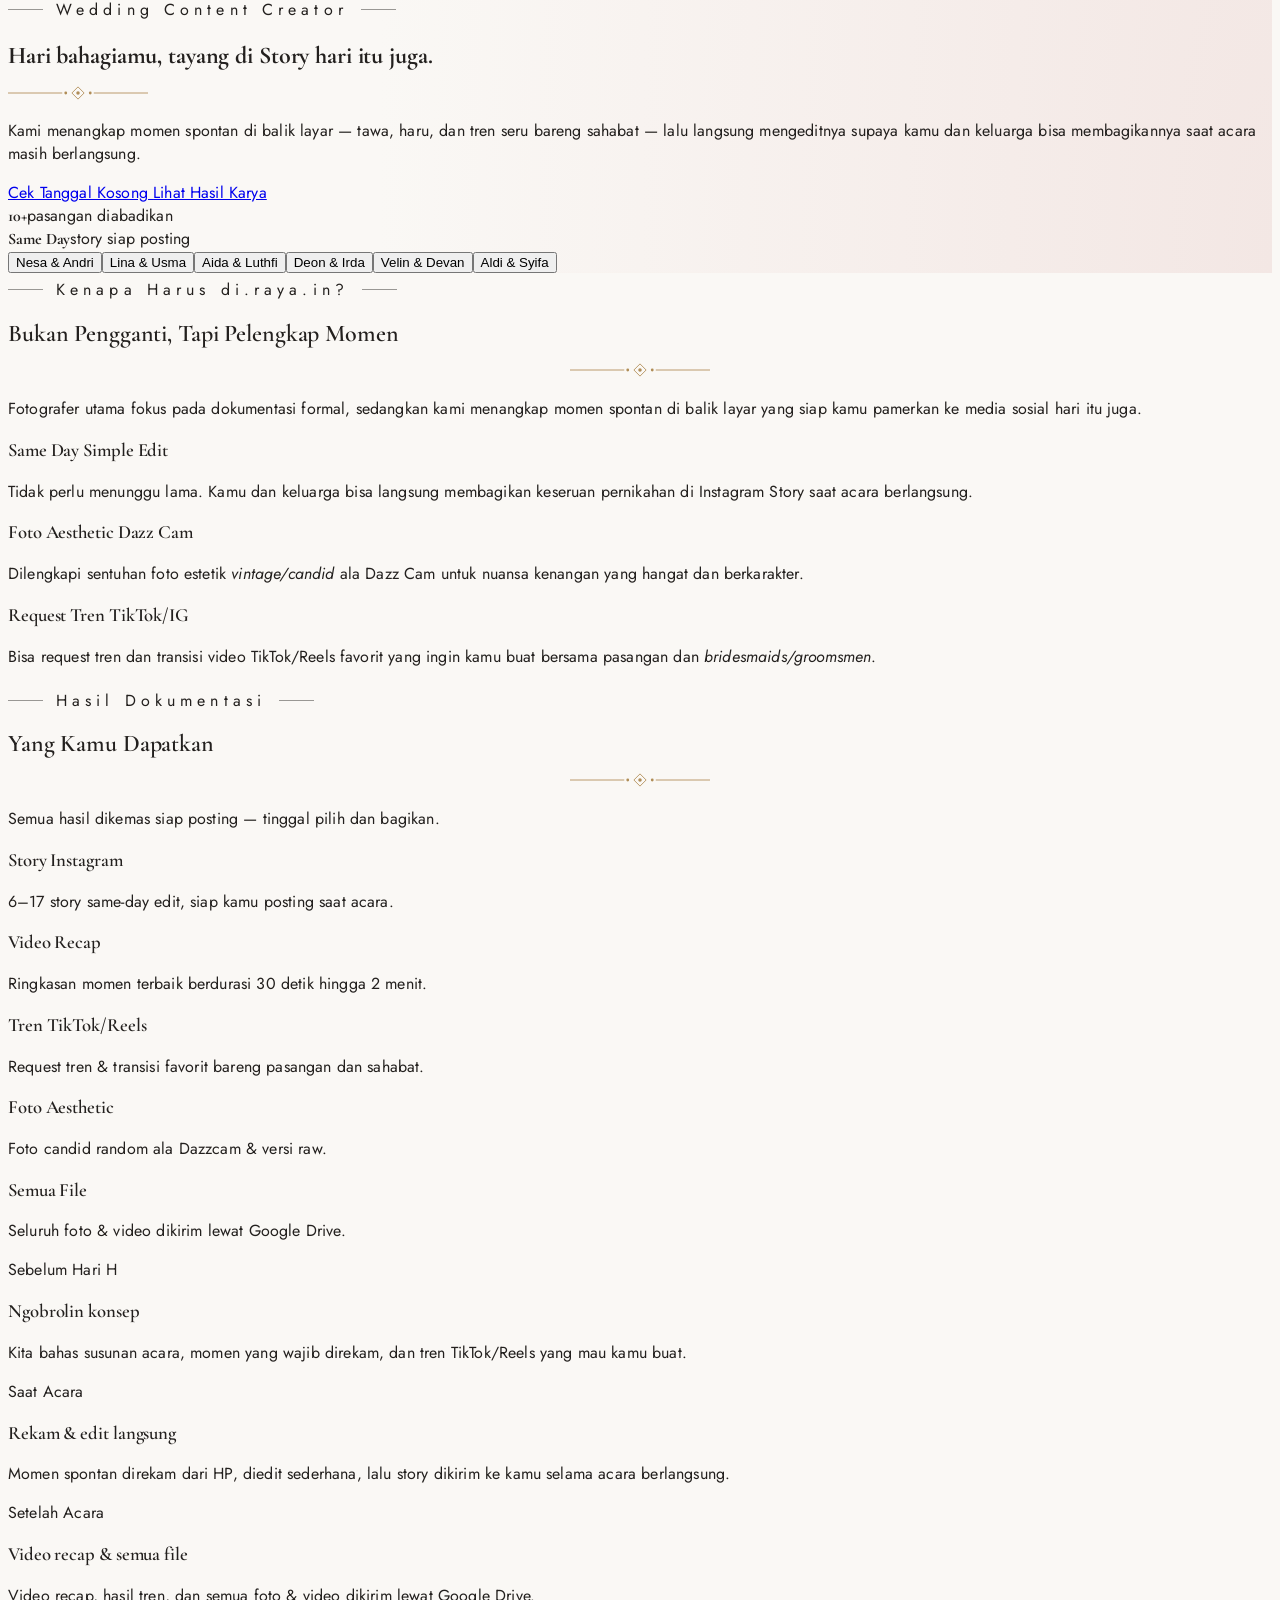
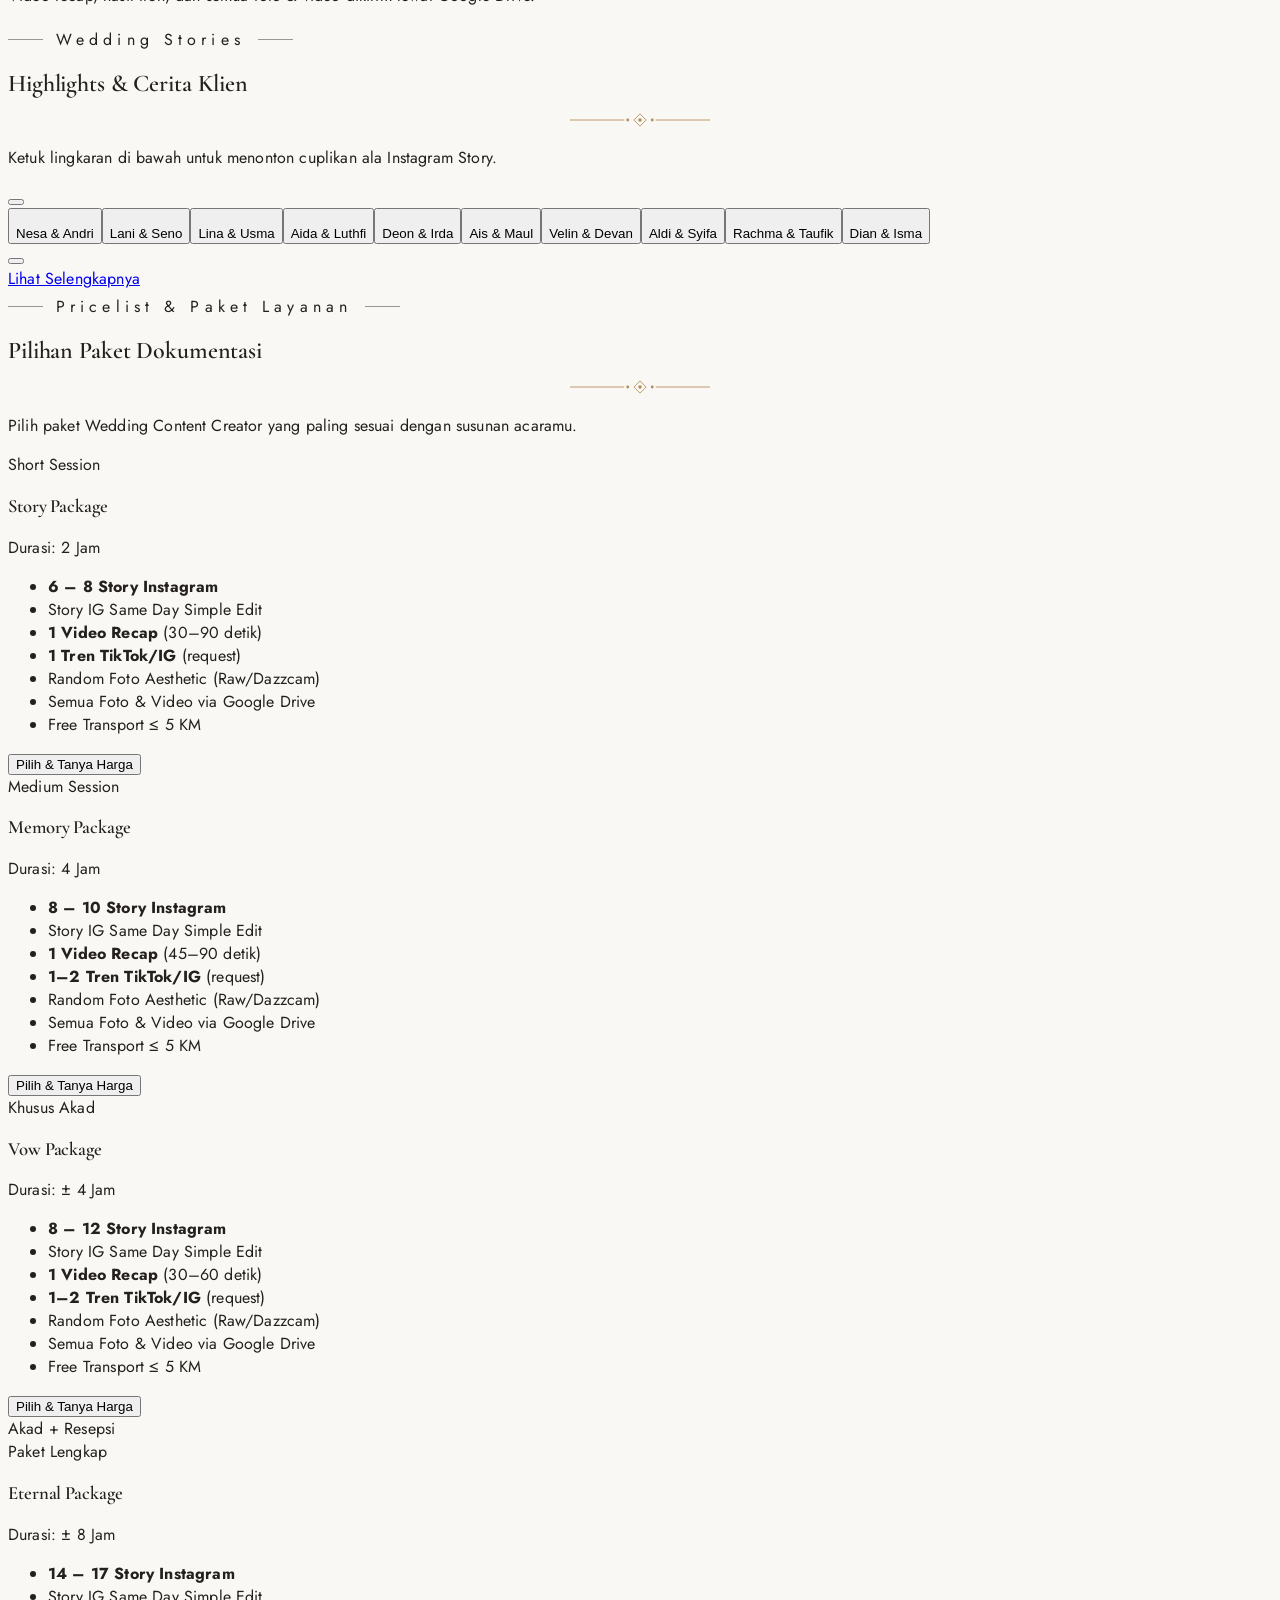
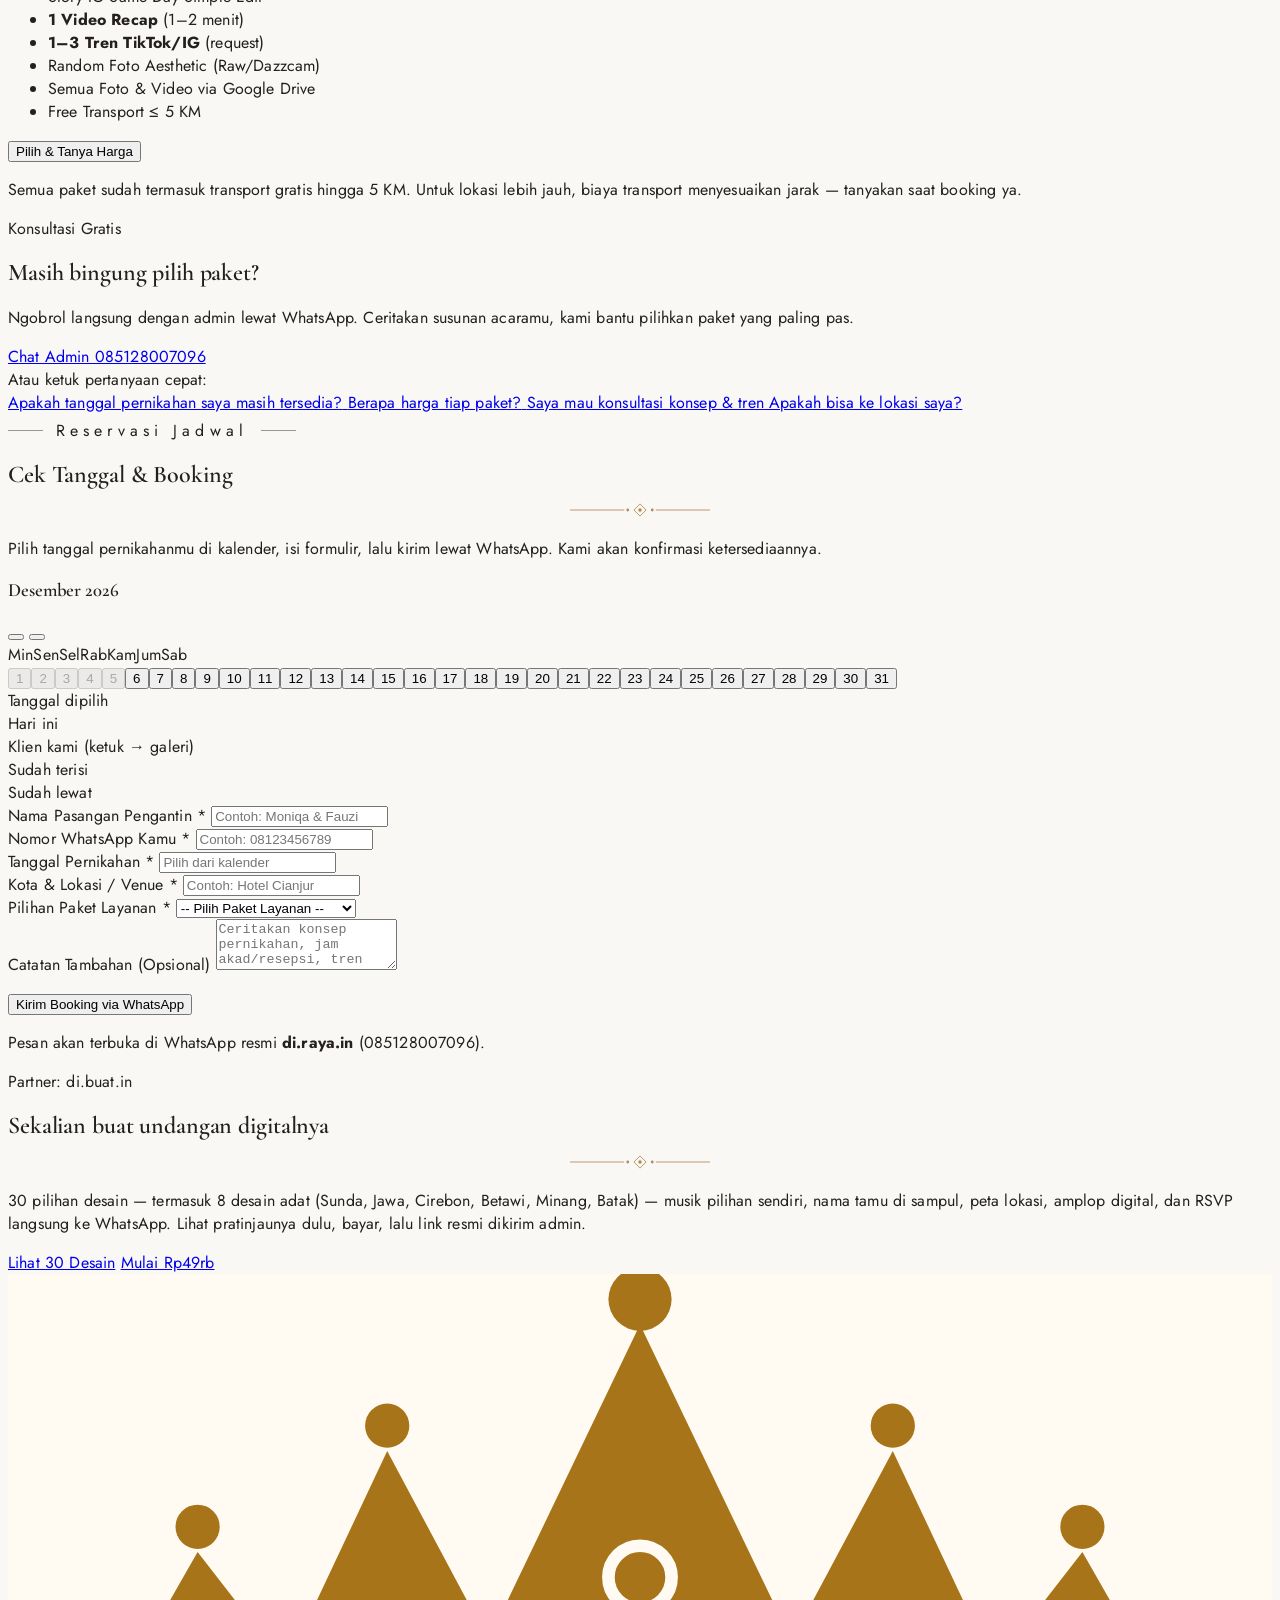
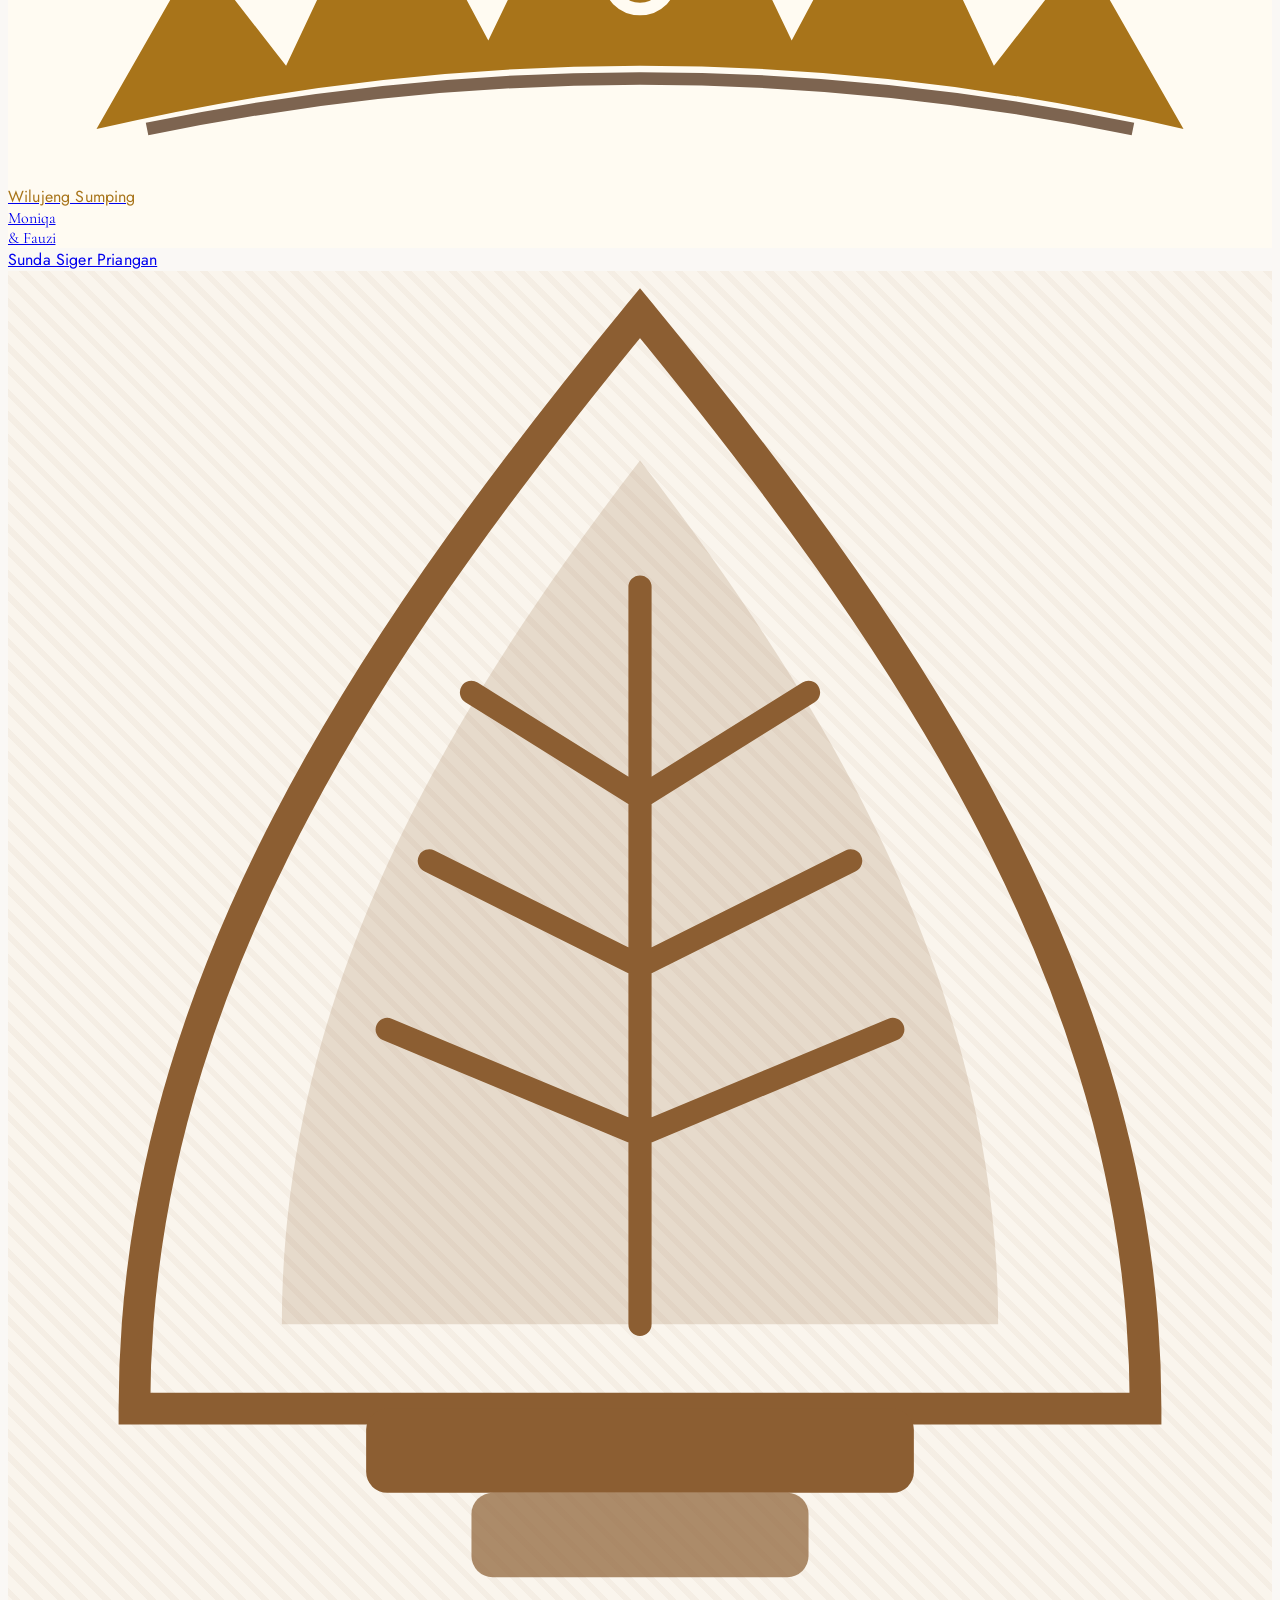
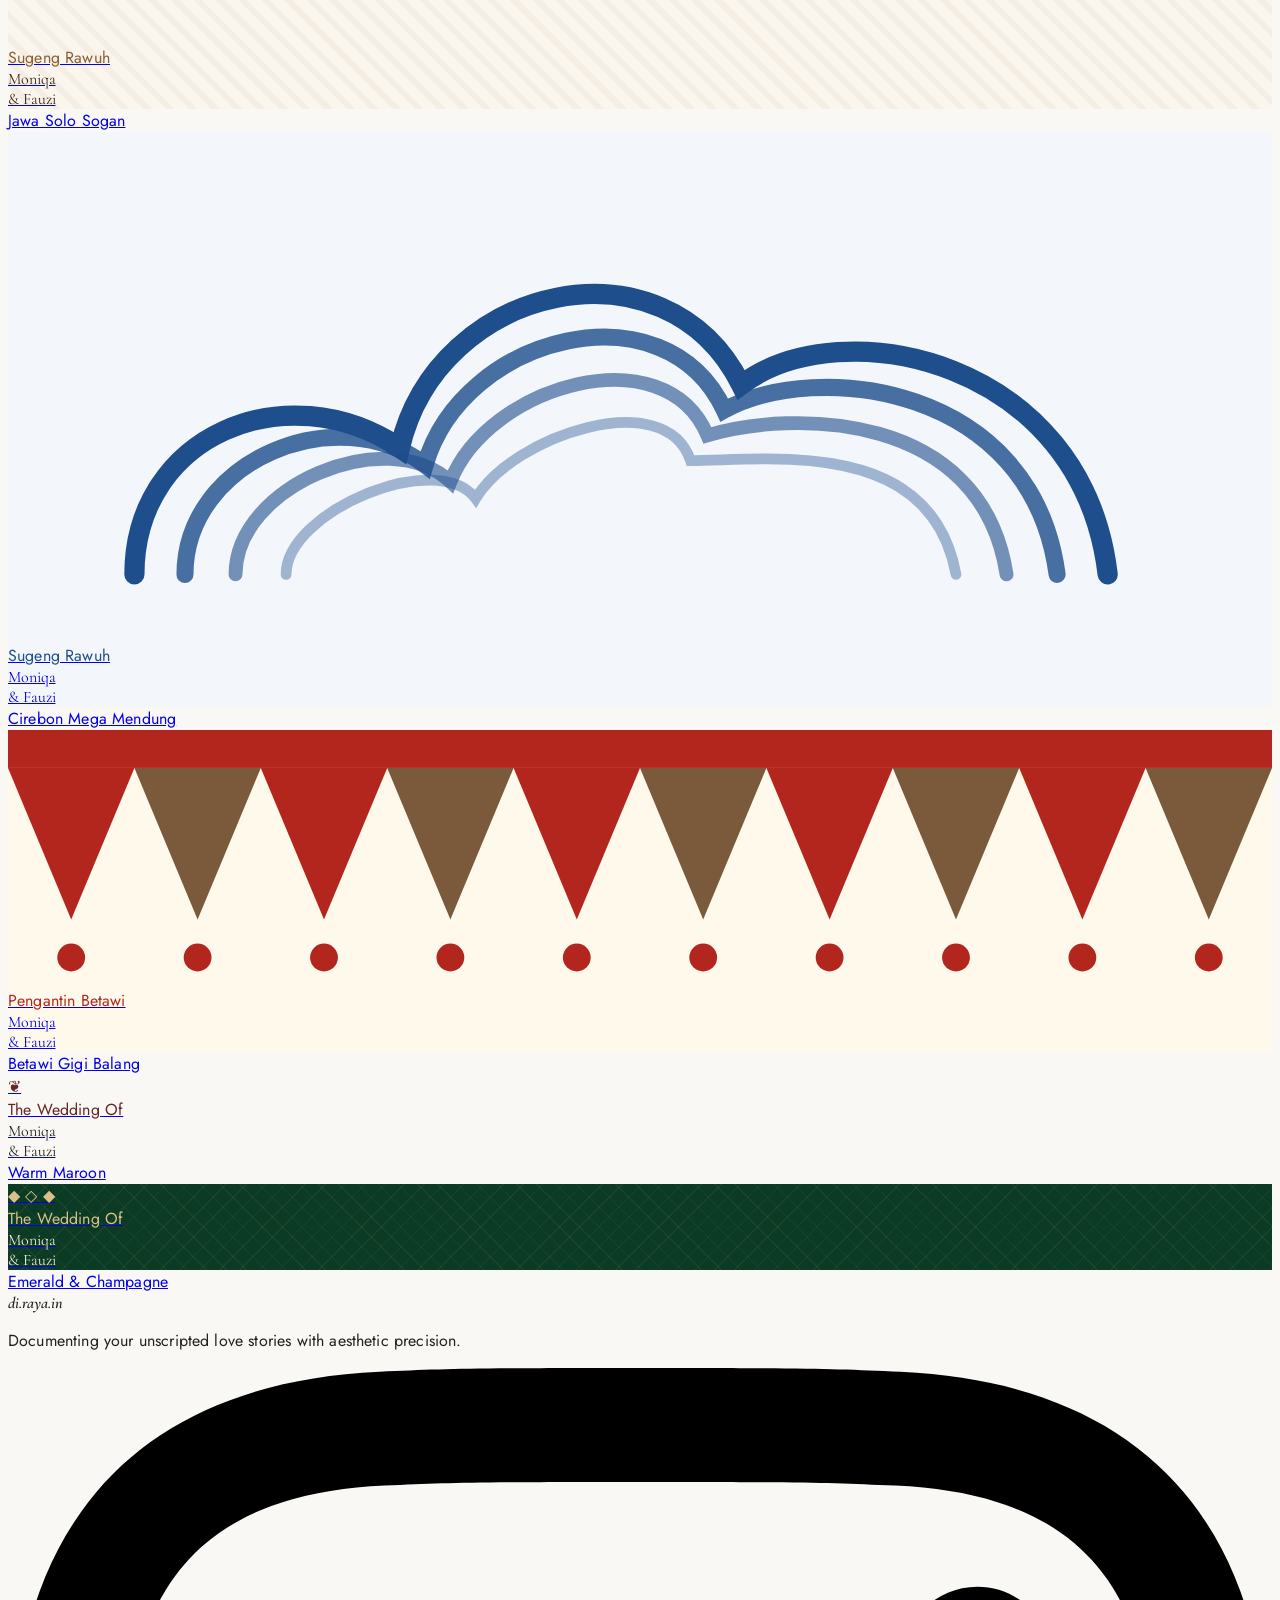
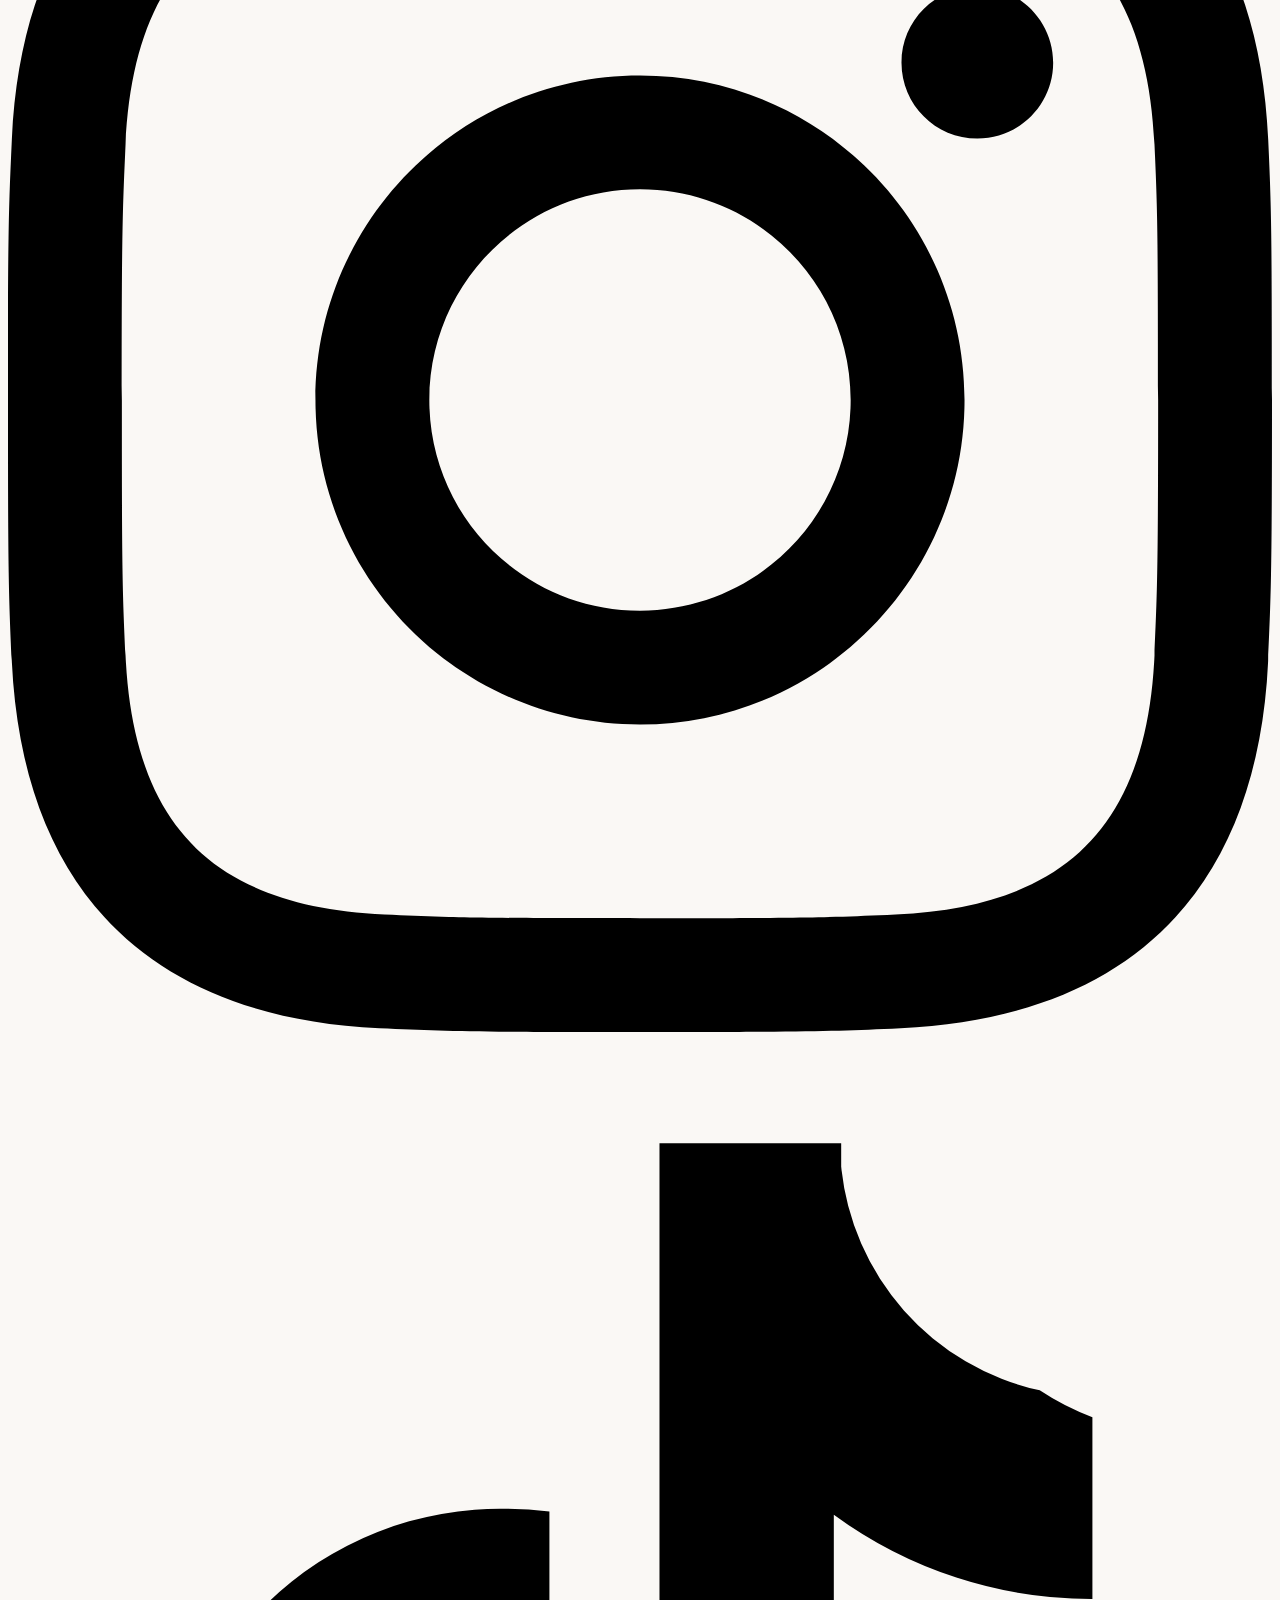
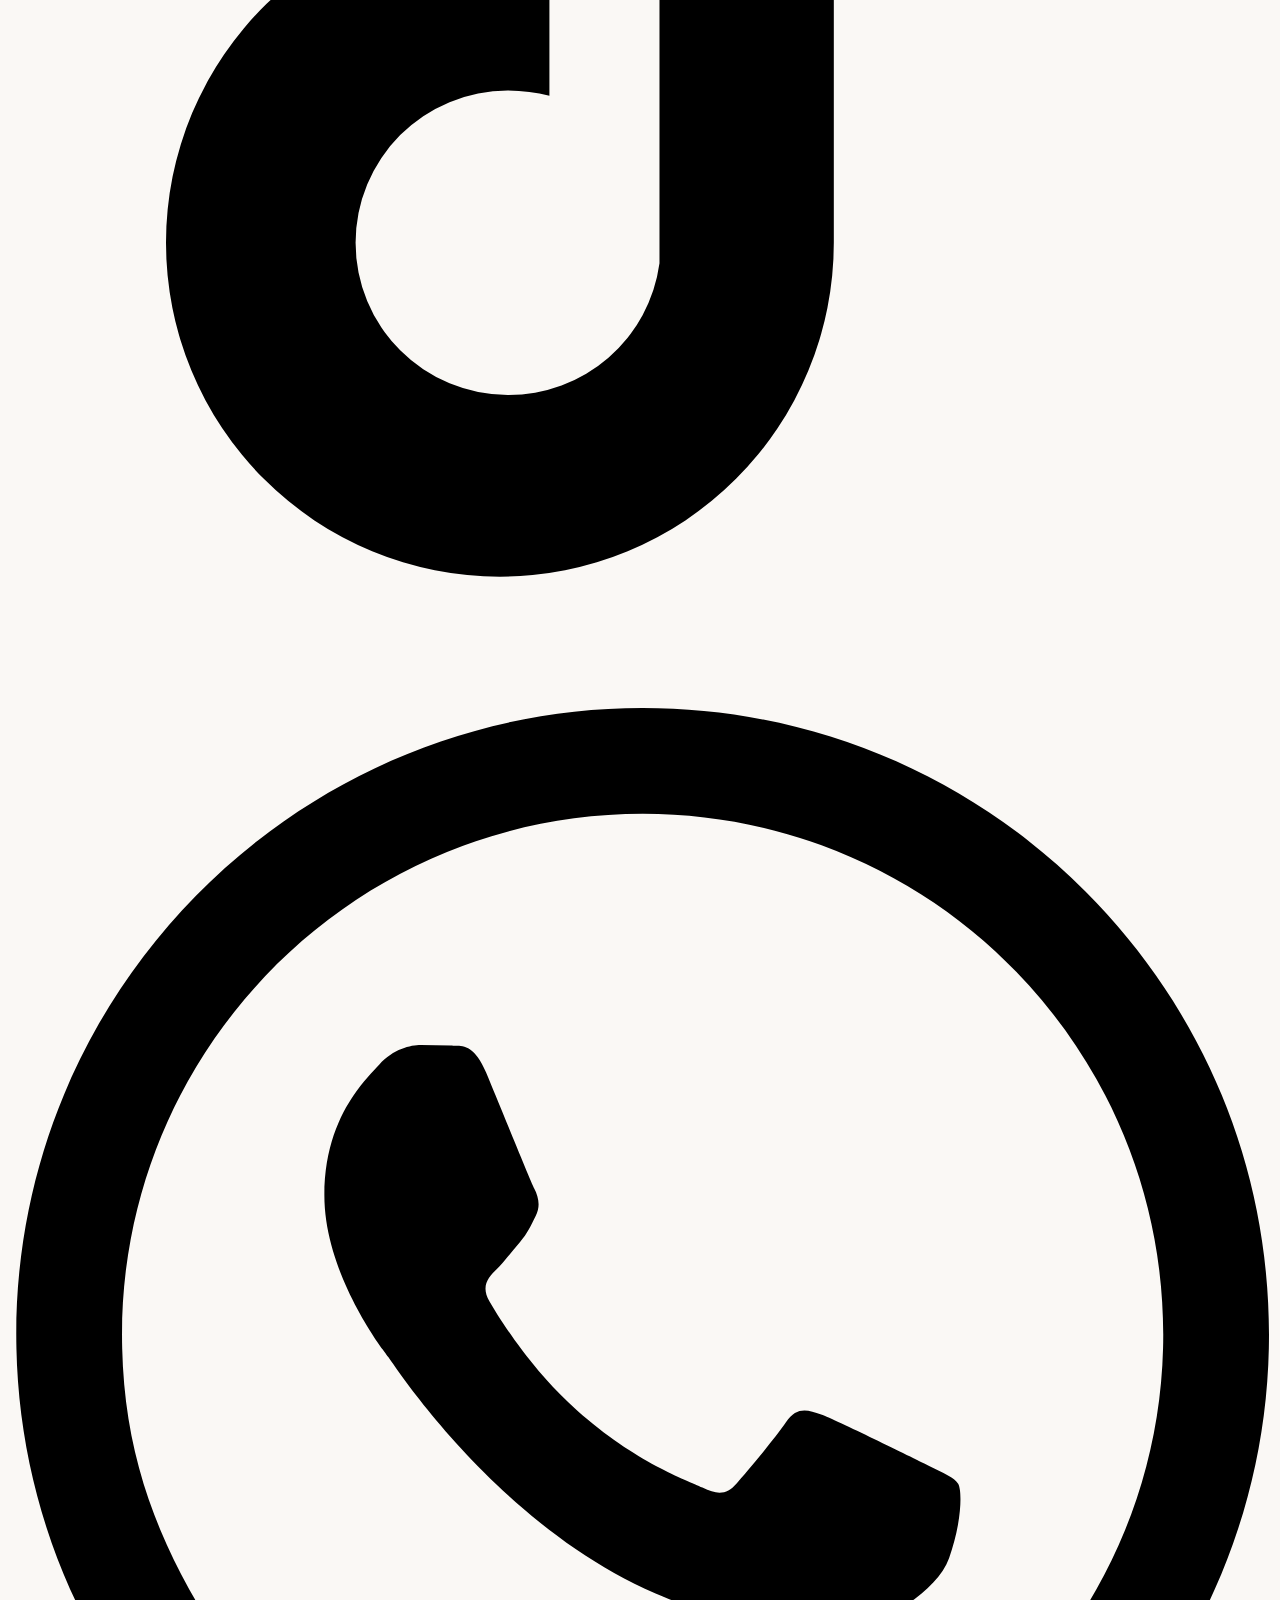
==== commit be780a84: "Update index.html" ====
--- a/index.html
+++ b/index.html
@@ -14,6 +14,9 @@
   <meta property="og:image" content="https://lh3.googleusercontent.com/d/1CpMkvX4iUKk179CGZg77SU0KtHZc75xY">
   <meta name="theme-color" content="#662626">
 
+  <link rel="preconnect" href="https://fonts.googleapis.com">
+  <link rel="preconnect" href="https://fonts.gstatic.com" crossorigin>
+  <link href="https://fonts.googleapis.com/css2?family=Cormorant+Garamond:ital,wght@0,400;0,500;0,600;0,700;1,400;1,500;1,600&family=Jost:wght@300;400;500;600&display=swap" rel="stylesheet">
   <!-- Tailwind CSS CDN -->
   <script src="https://cdn.tailwindcss.com"></script>
   <!-- Lucide Icons -->
@@ -36,7 +39,8 @@
           },
           fontFamily: {
             termes: ['"TeX Gyre Termes"', '"Times New Roman"', 'Times', 'serif'],
-            sans: ['"Helvetica World"', '"Helvetica Neue"', 'Helvetica', 'Arial', 'sans-serif'],
+            sans: ['Jost', '"Helvetica Neue"', 'Arial', 'sans-serif'],
+            display: ['"Cormorant Garamond"', 'Georgia', 'serif'],
           }
         }
       }
@@ -47,7 +51,7 @@
     body {
       background-color: #FAF8F5;
       color: #23201E;
-      font-family: 'Helvetica World', 'Helvetica Neue', Helvetica, Arial, sans-serif;
+      
     }
     body.modal-open { overflow: hidden; }
     .font-termes { font-family: 'TeX Gyre Termes', 'Times New Roman', Times, serif; }
@@ -56,6 +60,21 @@
     .reveal { opacity: 0; transform: translateY(20px); transition: opacity .8s ease, transform .8s ease; }
     .reveal.show { opacity: 1; transform: none; }
     @media (prefers-reduced-motion: reduce) { .reveal { opacity: 1; transform: none; transition: none; } }
+
+    /* ===== Gaya elegan wedding ===== */
+    body { font-family: 'Jost', 'Helvetica Neue', Arial, sans-serif; letter-spacing: .01em; }
+    h1, h2, h3, .font-display, .font-termes { font-family: 'Cormorant Garamond', Georgia, serif; letter-spacing: -.005em; }
+    h1.font-bold, h2.font-bold, h3.font-bold { font-weight: 600; }
+    h2 { line-height: 1.08; }
+    .eyebrow { display: inline-flex; align-items: center; gap: .8rem; letter-spacing: .32em !important; }
+    .eyebrow::before, .eyebrow::after { content: ""; width: 2.2rem; height: 1px; background: currentColor; opacity: .45; }
+    .text-center > h2::after, .text-center > h1::after {
+      content: ""; display: block; width: 140px; height: 14px; margin: 1rem auto 0;
+      background: url("data:image/svg+xml,%3Csvg xmlns='http://www.w3.org/2000/svg' viewBox='0 0 160 16'%3E%3Cg fill='none' stroke='%23B08D57' stroke-width='1'%3E%3Cpath d='M0 8h62M98 8h62'/%3E%3Cpath d='M80 1l7 7-7 7-7-7z'/%3E%3C/g%3E%3Cg fill='%23B08D57'%3E%3Ccircle cx='66' cy='8' r='1.6'/%3E%3Ccircle cx='94' cy='8' r='1.6'/%3E%3Ccircle cx='80' cy='8' r='2'/%3E%3C/g%3E%3C/svg%3E") center / contain no-repeat;
+    }
+    .logo-script { font-family: 'Cormorant Garamond', Georgia, serif; font-style: italic; font-weight: 600; letter-spacing: -.01em; }
+    ::selection { background: #662626; color: #fff; }
+    @media (min-width: 1024px) { .lg\:text-left > h1::after { margin-left: 0; } }
   </style>
 </head>
 <body class="bg-brand-cream text-brand-charcoal antialiased">
@@ -68,7 +87,7 @@
   <!-- ================= NAVBAR ================= -->
   <header class="sticky top-0 z-40 bg-brand-cream/95 backdrop-blur-md border-b border-brand-sand/60">
     <div class="max-w-7xl mx-auto px-4 sm:px-6 h-16 sm:h-20 flex items-center justify-between">
-      <a href="#top" class="text-2xl sm:text-4xl font-bold tracking-tight text-brand-charcoal font-sans">
+      <a href="#top" class="logo-script text-3xl sm:text-4xl text-brand-charcoal">
         di.raya.in
       </a>
 
@@ -123,23 +142,24 @@
   </header>
 
   <!-- ================= HERO ================= -->
-  <section id="top" class="relative overflow-hidden">
+  <section id="top" class="relative overflow-hidden" style="background:radial-gradient(ellipse at 15% 0%, #F4EAE0 0%, transparent 55%), radial-gradient(ellipse at 100% 100%, #F3E7E4 0%, transparent 50%)">
+    <!-- hiasan daun tipis -->
+    <div class="pointer-events-none absolute -left-6 top-24 w-24 sm:w-32 opacity-40 -rotate-12"><svg viewBox="0 0 120 220" fill="none" stroke="#B08D57" stroke-width="1.2" aria-hidden="true"><path d="M60 215C58 160 62 100 60 10"/><path d="M60 180c-18-6-30-20-34-38 16 2 30 14 34 38zM60 150c18-6 30-20 34-38-16 2-30 14-34 38zM60 118c-16-6-26-18-29-34 14 2 26 13 29 34zM60 88c16-6 26-18 29-34-14 2-26 13-29 34zM60 58c-12-5-20-15-22-28 11 2 20 10 22 28zM60 32c10-5 16-13 18-24-9 2-16 9-18 24z"/></svg></div>
+    <div class="pointer-events-none absolute -right-4 bottom-10 w-20 sm:w-28 opacity-30 rotate-[170deg]"><svg viewBox="0 0 120 220" fill="none" stroke="#B08D57" stroke-width="1.2" aria-hidden="true"><path d="M60 215C58 160 62 100 60 10"/><path d="M60 180c-18-6-30-20-34-38 16 2 30 14 34 38zM60 150c18-6 30-20 34-38-16 2-30 14-34 38zM60 118c-16-6-26-18-29-34 14 2 26 13 29 34zM60 88c16-6 26-18 29-34-14 2-26 13-29 34zM60 58c-12-5-20-15-22-28 11 2 20 10 22 28zM60 32c10-5 16-13 18-24-9 2-16 9-18 24z"/></svg></div>
     <div class="max-w-6xl mx-auto px-4 sm:px-6 pt-12 sm:pt-20 pb-10 grid lg:grid-cols-2 gap-10 lg:gap-14 items-center">
       <div class="text-center lg:text-left">
-        <span class="inline-flex items-center gap-1.5 px-3.5 py-1 rounded-full bg-brand-warm border border-brand-sand text-[10px] sm:text-xs font-semibold tracking-widest uppercase text-brand-gold">
-          <i data-lucide="heart" class="w-3 h-3"></i> Wedding Content Creator
-        </span>
-        <h1 class="font-termes text-4xl sm:text-6xl leading-[1.05] text-brand-charcoal mt-5">
+        <span class="eyebrow text-[10px] sm:text-xs font-semibold uppercase text-brand-gold">Wedding Content Creator</span>
+        <h1 class="font-termes font-medium text-[2.6rem] sm:text-7xl leading-[1.02] text-brand-charcoal mt-5">
           Hari bahagiamu, <span class="italic text-brand-gold">tayang di Story</span> hari itu juga.
         </h1>
         <p class="text-brand-muted text-sm sm:text-base mt-5 max-w-lg mx-auto lg:mx-0 leading-relaxed">
           Kami menangkap momen spontan di balik layar — tawa, haru, dan tren seru bareng sahabat — lalu langsung mengeditnya supaya kamu dan keluarga bisa membagikannya saat acara masih berlangsung.
         </p>
         <div class="flex flex-col sm:flex-row gap-3 mt-8 justify-center lg:justify-start">
-          <a href="#booking" class="px-7 py-3.5 bg-brand-gold hover:bg-brand-goldDark text-white text-xs uppercase tracking-widest font-semibold rounded-full transition-all shadow-md inline-flex items-center justify-center gap-2">
+          <a href="#booking" class="px-8 py-4 bg-brand-gold hover:bg-brand-goldDark text-white text-[11px] uppercase tracking-[0.25em] font-medium rounded-full transition-all shadow-lg shadow-brand-gold/20 inline-flex items-center justify-center gap-2">
             <i data-lucide="calendar-check" class="w-4 h-4"></i> Cek Tanggal Kosong
           </a>
-          <a href="gallery.html" class="px-7 py-3.5 bg-white border border-brand-sand hover:border-brand-gold text-brand-charcoal text-xs uppercase tracking-widest font-semibold rounded-full transition-all inline-flex items-center justify-center gap-2">
+          <a href="gallery.html" class="px-8 py-4 bg-white/70 backdrop-blur border border-brand-sand hover:border-brand-gold text-brand-charcoal text-[11px] uppercase tracking-[0.25em] font-medium rounded-full transition-all inline-flex items-center justify-center gap-2">
             <i data-lucide="play-circle" class="w-4 h-4 text-brand-gold"></i> Lihat Hasil Karya
           </a>
         </div>
@@ -151,7 +171,10 @@
       </div>
 
       <!-- Kolase foto klien (diambil otomatis dari clients.js) -->
-      <div id="heroCollage" class="grid grid-cols-3 gap-2.5 sm:gap-3 max-w-md mx-auto lg:max-w-none w-full"></div>
+      <div class="relative">
+        <div class="absolute -inset-3 sm:-inset-5 rounded-t-[999px] border border-[#B08D57]/40 pointer-events-none hidden sm:block"></div>
+        <div id="heroCollage" class="grid grid-cols-3 gap-2.5 sm:gap-3 max-w-md mx-auto lg:max-w-none w-full"></div>
+      </div>
     </div>
 
     <div class="pb-14"></div>
@@ -161,7 +184,7 @@
   <section id="about" class="py-20 bg-brand-warm/60 border-y border-brand-sand/50 scroll-mt-20">
     <div class="max-w-6xl mx-auto px-4 sm:px-6">
       <div class="reveal text-center max-w-2xl mx-auto mb-14">
-        <span class="text-xs font-semibold tracking-widest text-brand-gold uppercase">Kenapa Harus di.raya.in?</span>
+        <span class="eyebrow text-xs font-semibold tracking-widest text-brand-gold uppercase">Kenapa Harus di.raya.in?</span>
         <h2 class="text-3xl sm:text-5xl font-bold mt-2 text-brand-charcoal">Bukan Pengganti, Tapi Pelengkap Momen</h2>
         <p class="text-brand-muted mt-3 text-sm sm:text-base">
           Fotografer utama fokus pada dokumentasi formal, sedangkan kami menangkap momen spontan di balik layar yang siap kamu pamerkan ke media sosial hari itu juga.
@@ -192,7 +215,7 @@
   <section id="hasil" class="py-20 bg-brand-cream scroll-mt-20">
     <div class="max-w-6xl mx-auto px-4 sm:px-6">
       <div class="reveal text-center max-w-2xl mx-auto mb-12">
-        <span class="text-xs font-semibold tracking-widest text-brand-gold uppercase">Hasil Dokumentasi</span>
+        <span class="eyebrow text-xs font-semibold tracking-widest text-brand-gold uppercase">Hasil Dokumentasi</span>
         <h2 class="text-3xl sm:text-5xl font-bold mt-2 text-brand-charcoal">Yang Kamu Dapatkan</h2>
         <p class="text-brand-muted mt-3 text-sm sm:text-base">Semua hasil dikemas siap posting — tinggal pilih dan bagikan.</p>
       </div>
@@ -224,7 +247,7 @@
   <section id="gallery" class="py-20 bg-brand-warm/40 border-y border-brand-sand/50 scroll-mt-20">
     <div class="max-w-6xl mx-auto px-4 sm:px-6">
       <div class="reveal text-center max-w-2xl mx-auto mb-12">
-        <span class="text-xs font-semibold tracking-widest text-brand-gold uppercase">Wedding Stories</span>
+        <span class="eyebrow text-xs font-semibold tracking-widest text-brand-gold uppercase">Wedding Stories</span>
         <h2 class="text-3xl sm:text-5xl font-bold mt-2 text-brand-charcoal">Highlights & Cerita Klien</h2>
         <p class="text-brand-muted mt-3 text-sm">Ketuk lingkaran di bawah untuk menonton cuplikan ala Instagram Story.</p>
       </div>
@@ -256,7 +279,7 @@
   <section id="pricelist" class="py-24 bg-brand-warm/50 scroll-mt-20">
     <div class="max-w-7xl mx-auto px-4 sm:px-6">
       <div class="reveal text-center max-w-2xl mx-auto mb-16">
-        <span class="text-xs font-semibold tracking-widest text-brand-gold uppercase">Pricelist & Paket Layanan</span>
+        <span class="eyebrow text-xs font-semibold tracking-widest text-brand-gold uppercase">Pricelist & Paket Layanan</span>
         <h2 class="text-3xl sm:text-5xl font-bold mt-2 text-brand-charcoal">Pilihan Paket Dokumentasi</h2>
         <p class="text-brand-muted mt-3 text-sm sm:text-base">Pilih paket Wedding Content Creator yang paling sesuai dengan susunan acaramu.</p>
       </div>
@@ -294,7 +317,7 @@
   <section id="booking" class="py-24 scroll-mt-20">
     <div class="max-w-6xl mx-auto px-4 sm:px-6">
       <div class="reveal text-center max-w-2xl mx-auto mb-14">
-        <span class="text-xs font-semibold tracking-widest text-brand-gold uppercase">Reservasi Jadwal</span>
+        <span class="eyebrow text-xs font-semibold tracking-widest text-brand-gold uppercase">Reservasi Jadwal</span>
         <h2 class="text-3xl sm:text-5xl font-bold mt-2 text-brand-charcoal">Cek Tanggal & Booking</h2>
         <p class="text-brand-muted mt-3 text-sm sm:text-base">Pilih tanggal pernikahanmu di kalender, isi formulir, lalu kirim lewat WhatsApp. Kami akan konfirmasi ketersediaannya.</p>
       </div>
@@ -332,7 +355,7 @@
             <div class="grid grid-cols-1 sm:grid-cols-2 gap-4">
               <div>
                 <label for="clientName" class="block text-xs font-semibold uppercase tracking-wider text-brand-muted mb-1.5">Nama Pasangan Pengantin *</label>
-                <input type="text" id="clientName" required placeholder="Contoh: Moniqa & Naufal" class="w-full px-4 py-3 rounded-xl border border-brand-sand bg-white text-sm focus:outline-none focus:ring-2 focus:ring-brand-gold">
+                <input type="text" id="clientName" required placeholder="Contoh: Moniqa & Fauzi" class="w-full px-4 py-3 rounded-xl border border-brand-sand bg-white text-sm focus:outline-none focus:ring-2 focus:ring-brand-gold">
               </div>
               <div>
                 <label for="clientPhone" class="block text-xs font-semibold uppercase tracking-wider text-brand-muted mb-1.5">Nomor WhatsApp Kamu *</label>
@@ -347,7 +370,7 @@
               </div>
               <div>
                 <label for="weddingVenue" class="block text-xs font-semibold uppercase tracking-wider text-brand-muted mb-1.5">Kota & Lokasi / Venue *</label>
-                <input type="text" id="weddingVenue" required placeholder="Contoh: Gedung Assakinah, Cianjur" class="w-full px-4 py-3 rounded-xl border border-brand-sand bg-white text-sm focus:outline-none focus:ring-2 focus:ring-brand-gold">
+                <input type="text" id="weddingVenue" required placeholder="Contoh: Hotel Cianjur" class="w-full px-4 py-3 rounded-xl border border-brand-sand bg-white text-sm focus:outline-none focus:ring-2 focus:ring-brand-gold">
               </div>
             </div>
 
@@ -395,7 +418,7 @@
   <!-- ================= FOOTER ================= -->
   <footer class="bg-brand-charcoal text-brand-sand py-12 border-t border-brand-sand/20 text-center">
     <div class="max-w-6xl mx-auto px-4 sm:px-6">
-      <div class="text-3xl font-bold text-white mb-2 font-sans">di.raya.in</div>
+      <div class="logo-script text-4xl text-white mb-2">di.raya.in</div>
       <p class="text-xs text-brand-sand/70 mb-6">Documenting your unscripted love stories with aesthetic precision.</p>
 
       <div class="flex justify-center items-center gap-4 mb-8">
@@ -529,7 +552,7 @@
         const a = document.createElement('button');
         a.type = 'button';
         a.onclick = () => openStory(clients.indexOf(c));
-        a.className = `relative rounded-2xl overflow-hidden bg-brand-sand aspect-[3/4] shadow-sm group ${i % 3 === 1 ? 'translate-y-5' : ''}`;
+        a.className = `relative overflow-hidden bg-brand-sand aspect-[3/4] shadow-md group ring-1 ring-white rounded-t-[999px] rounded-b-2xl ${i % 3 === 1 ? 'translate-y-5' : ''}`;
         a.innerHTML = `
           <img src="${c.cover}" alt="${c.name}" loading="${i < 3 ? 'eager' : 'lazy'}" class="w-full h-full object-cover group-hover:scale-105 transition-transform duration-500" onerror="this.style.display='none'">
           <span class="absolute inset-x-0 bottom-0 p-2 text-[10px] sm:text-xs font-semibold text-white text-left bg-gradient-to-t from-black/70 to-transparent">${c.name}</span>`;
@@ -627,7 +650,7 @@
           <div class="aspect-[3/4] flex flex-col items-center justify-center text-center p-2" style="background:${t.bg};${(t.motif ? motifPattern(t) : t.pattern) ? `background-image:${t.motif ? motifPattern(t) : t.pattern};` : ''}color:${t.text}">
             ${t.motif ? motifSVG(t, t.motif === 'gunungan' ? 'w-8 h-10' : 'w-16 h-6') : `<div class="text-[10px]" style="color:${t.accent}">${t.orn}</div>`}
             <div class="text-[7px] uppercase tracking-[0.2em] font-bold mt-1" style="color:${t.accent}">${t.salam || 'The Wedding Of'}</div>
-            <div class="font-termes text-base sm:text-lg leading-tight mt-1">Sarah<br>& Rizky</div>
+            <div class="font-termes text-base sm:text-lg leading-tight mt-1">Moniqa<br>& Fauzi</div>
             <div class="mt-2 w-12 h-3 rounded-full" style="background:${t.accent}"></div>
           </div>
           <div class="bg-white text-[10px] sm:text-[11px] font-semibold px-2 py-1.5 truncate group-hover:text-brand-gold">${t.name}</div>
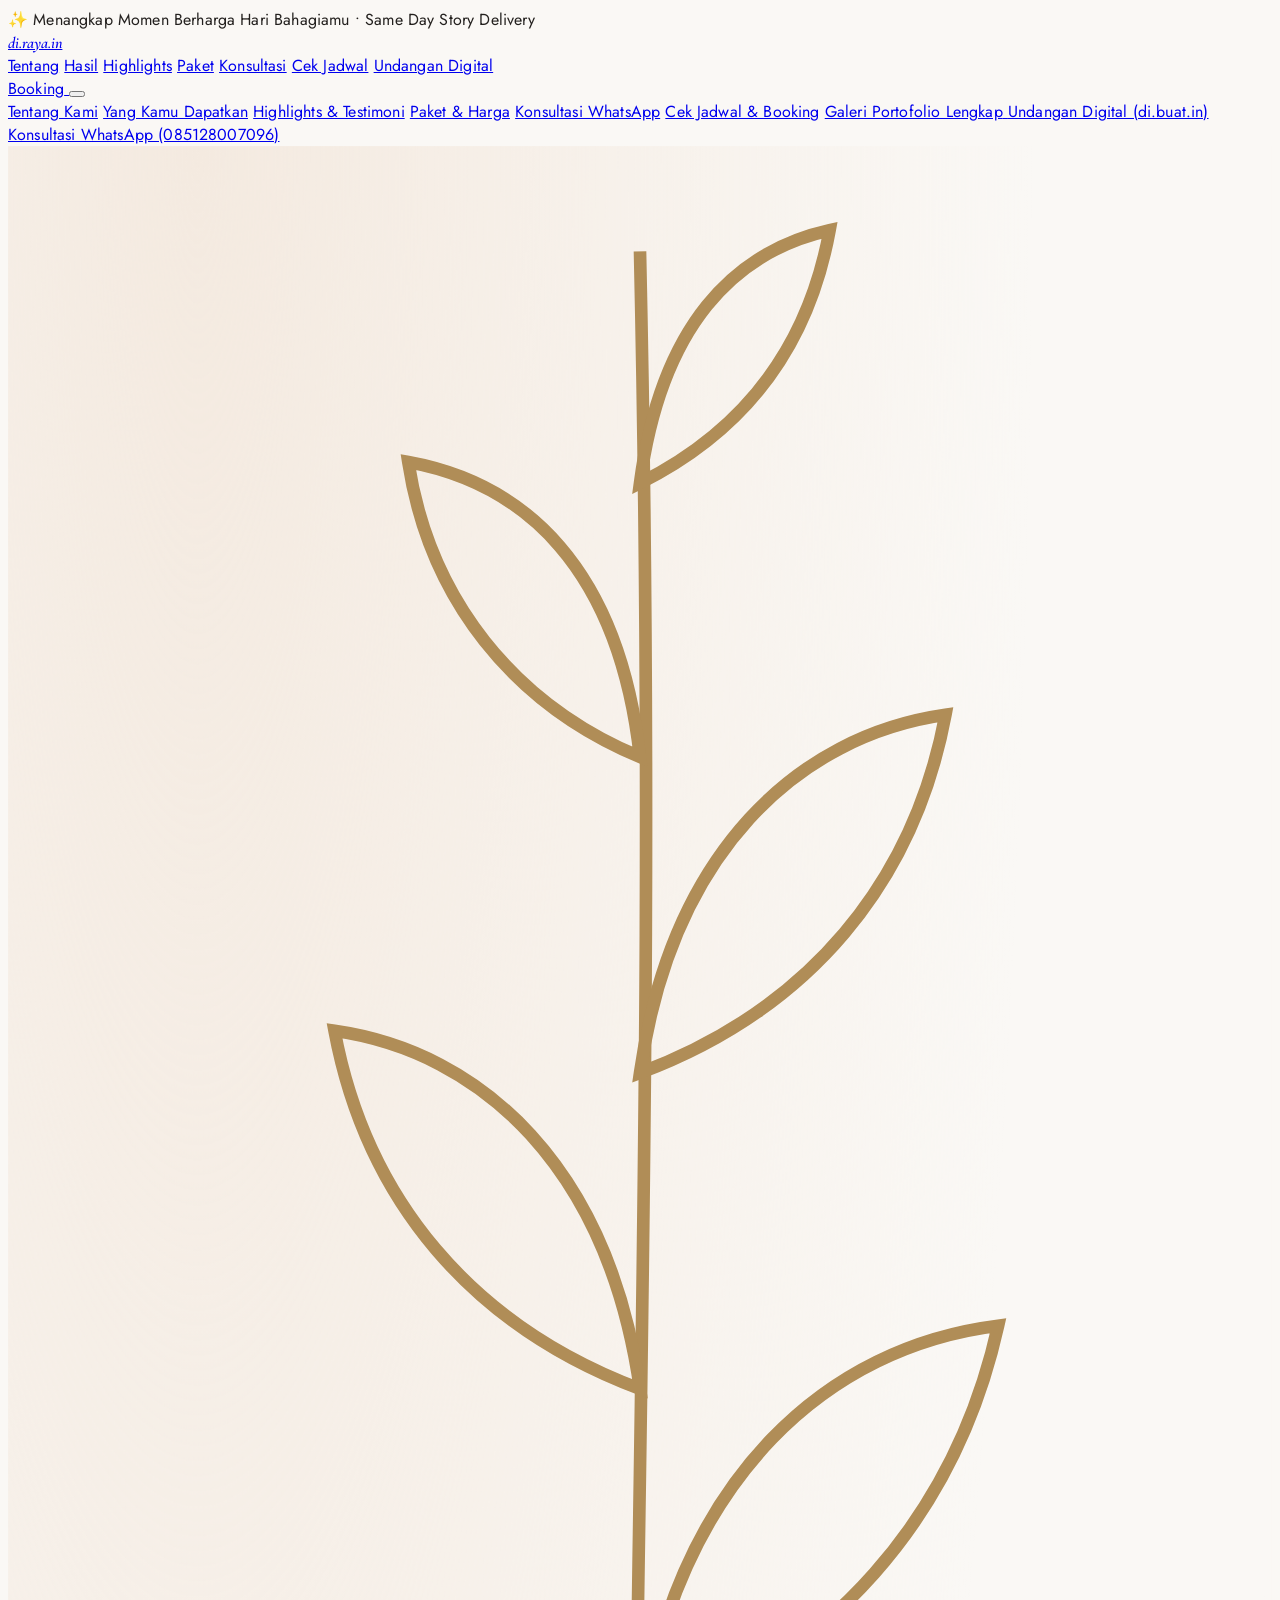
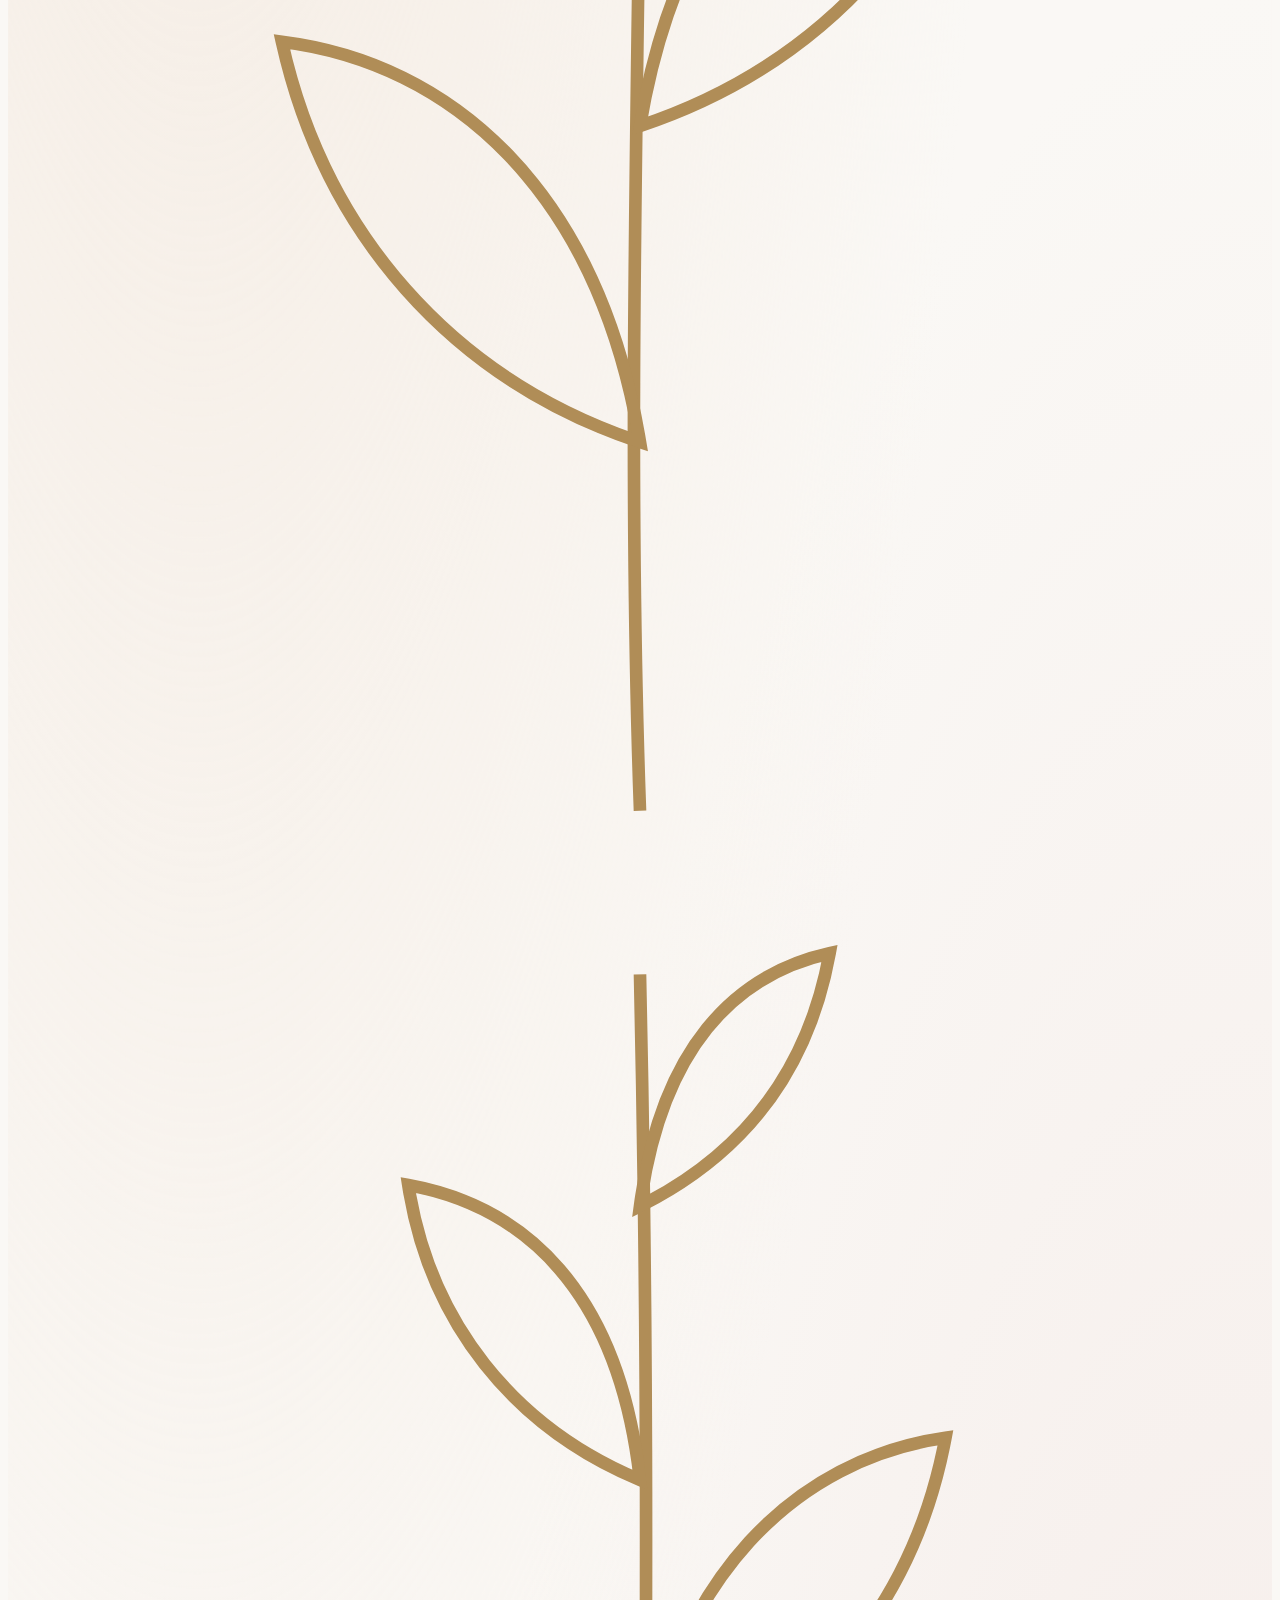
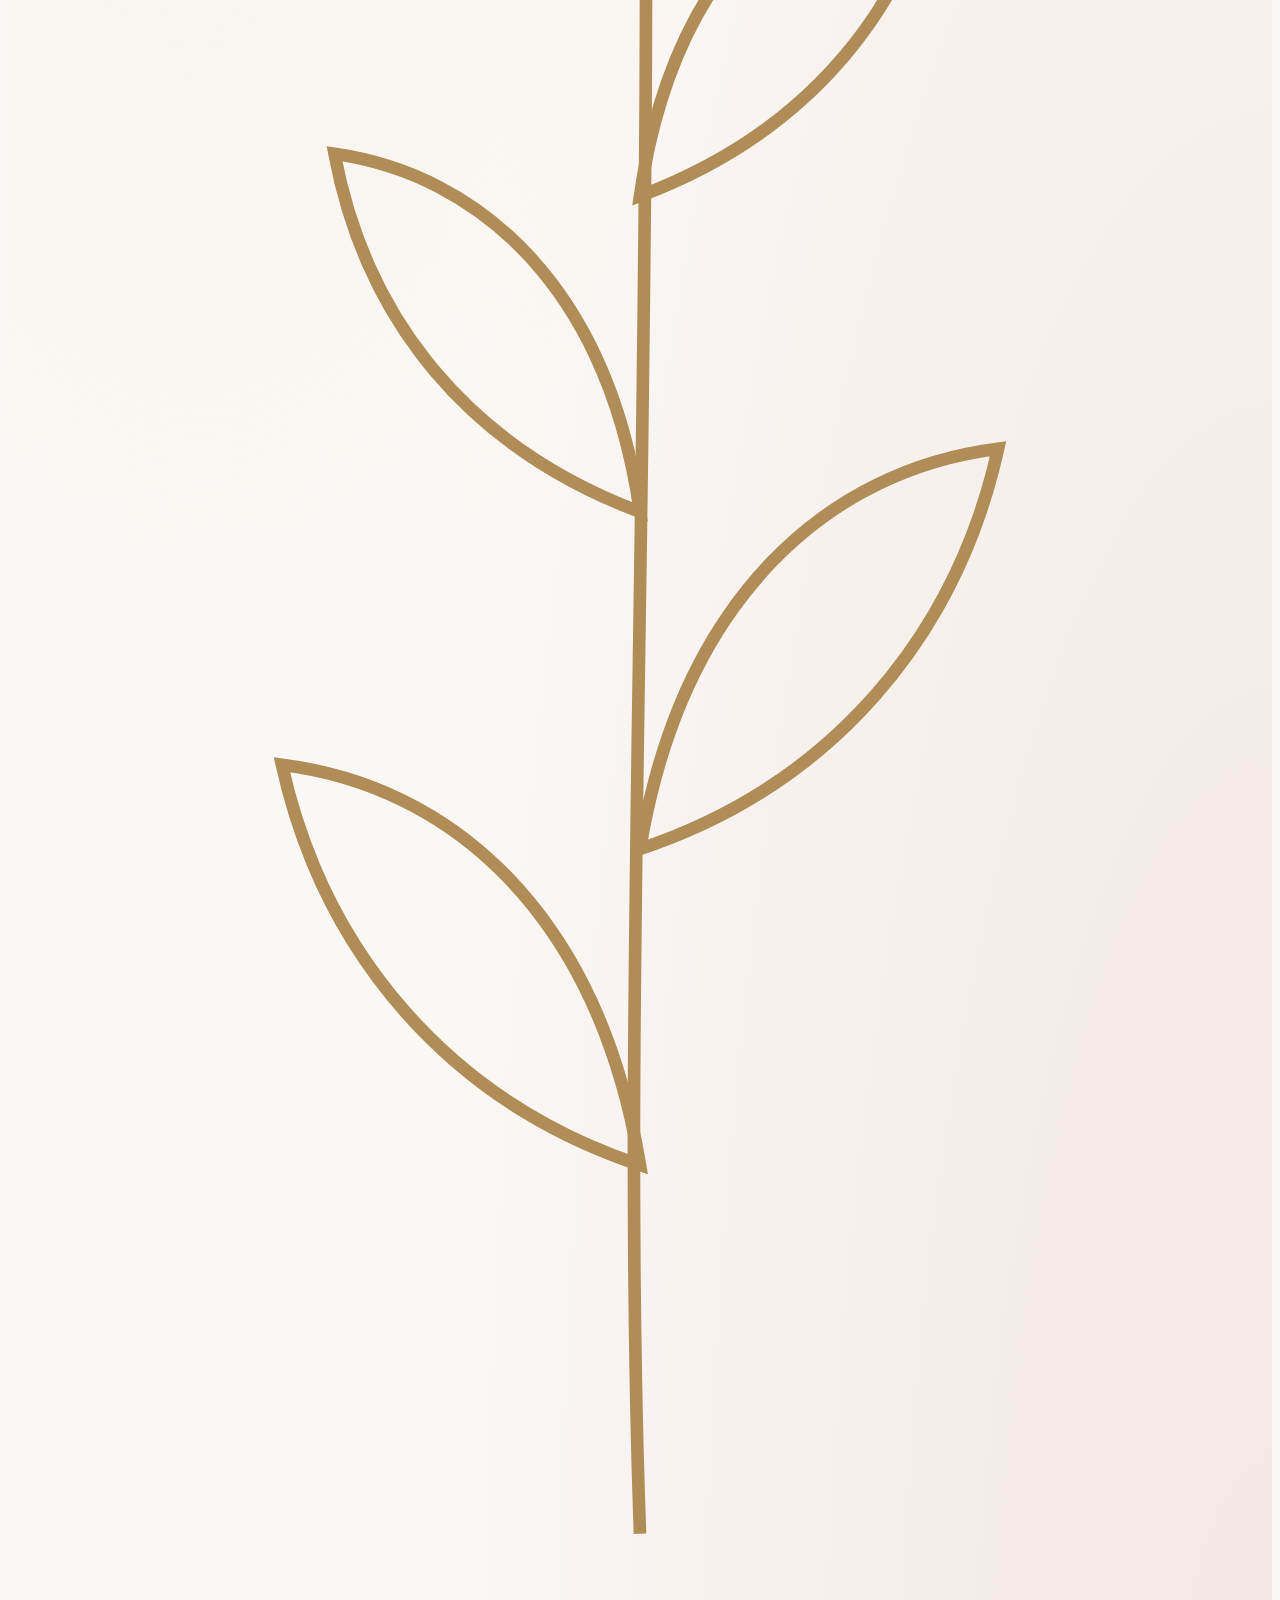
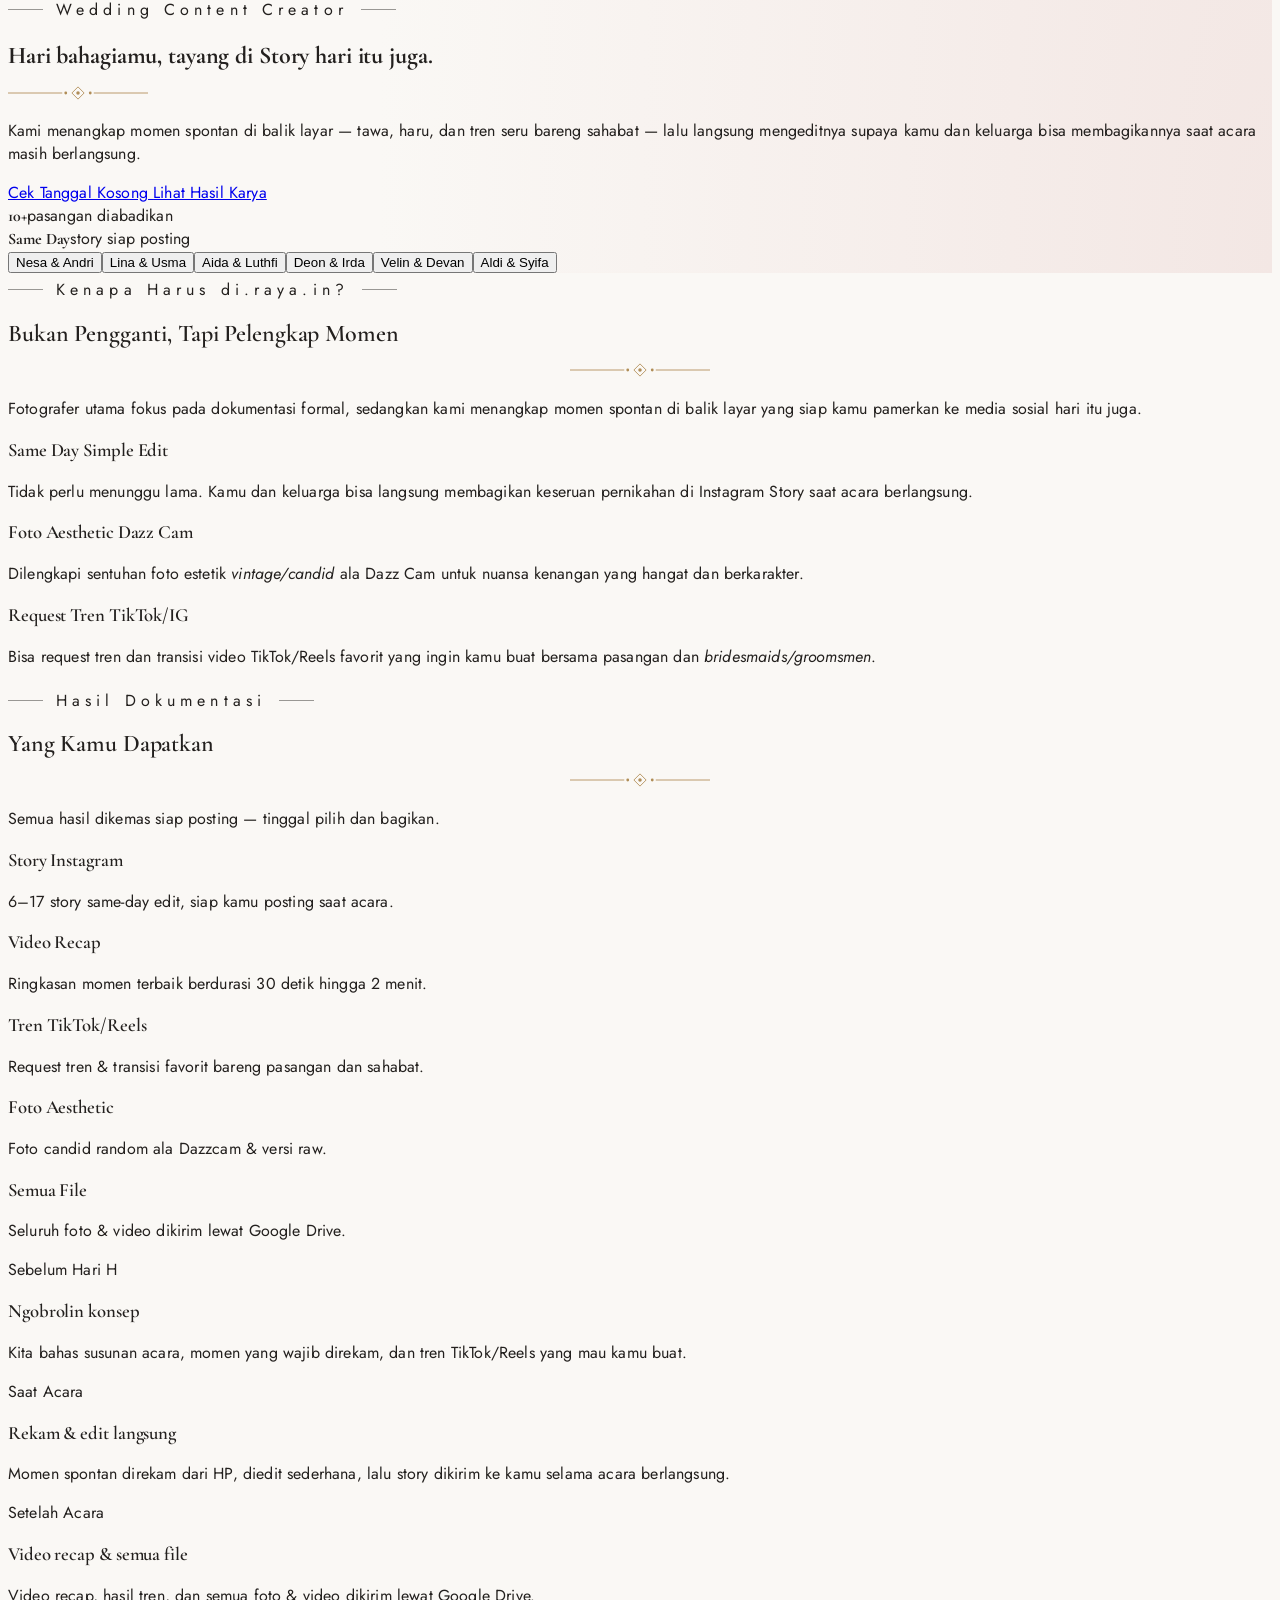
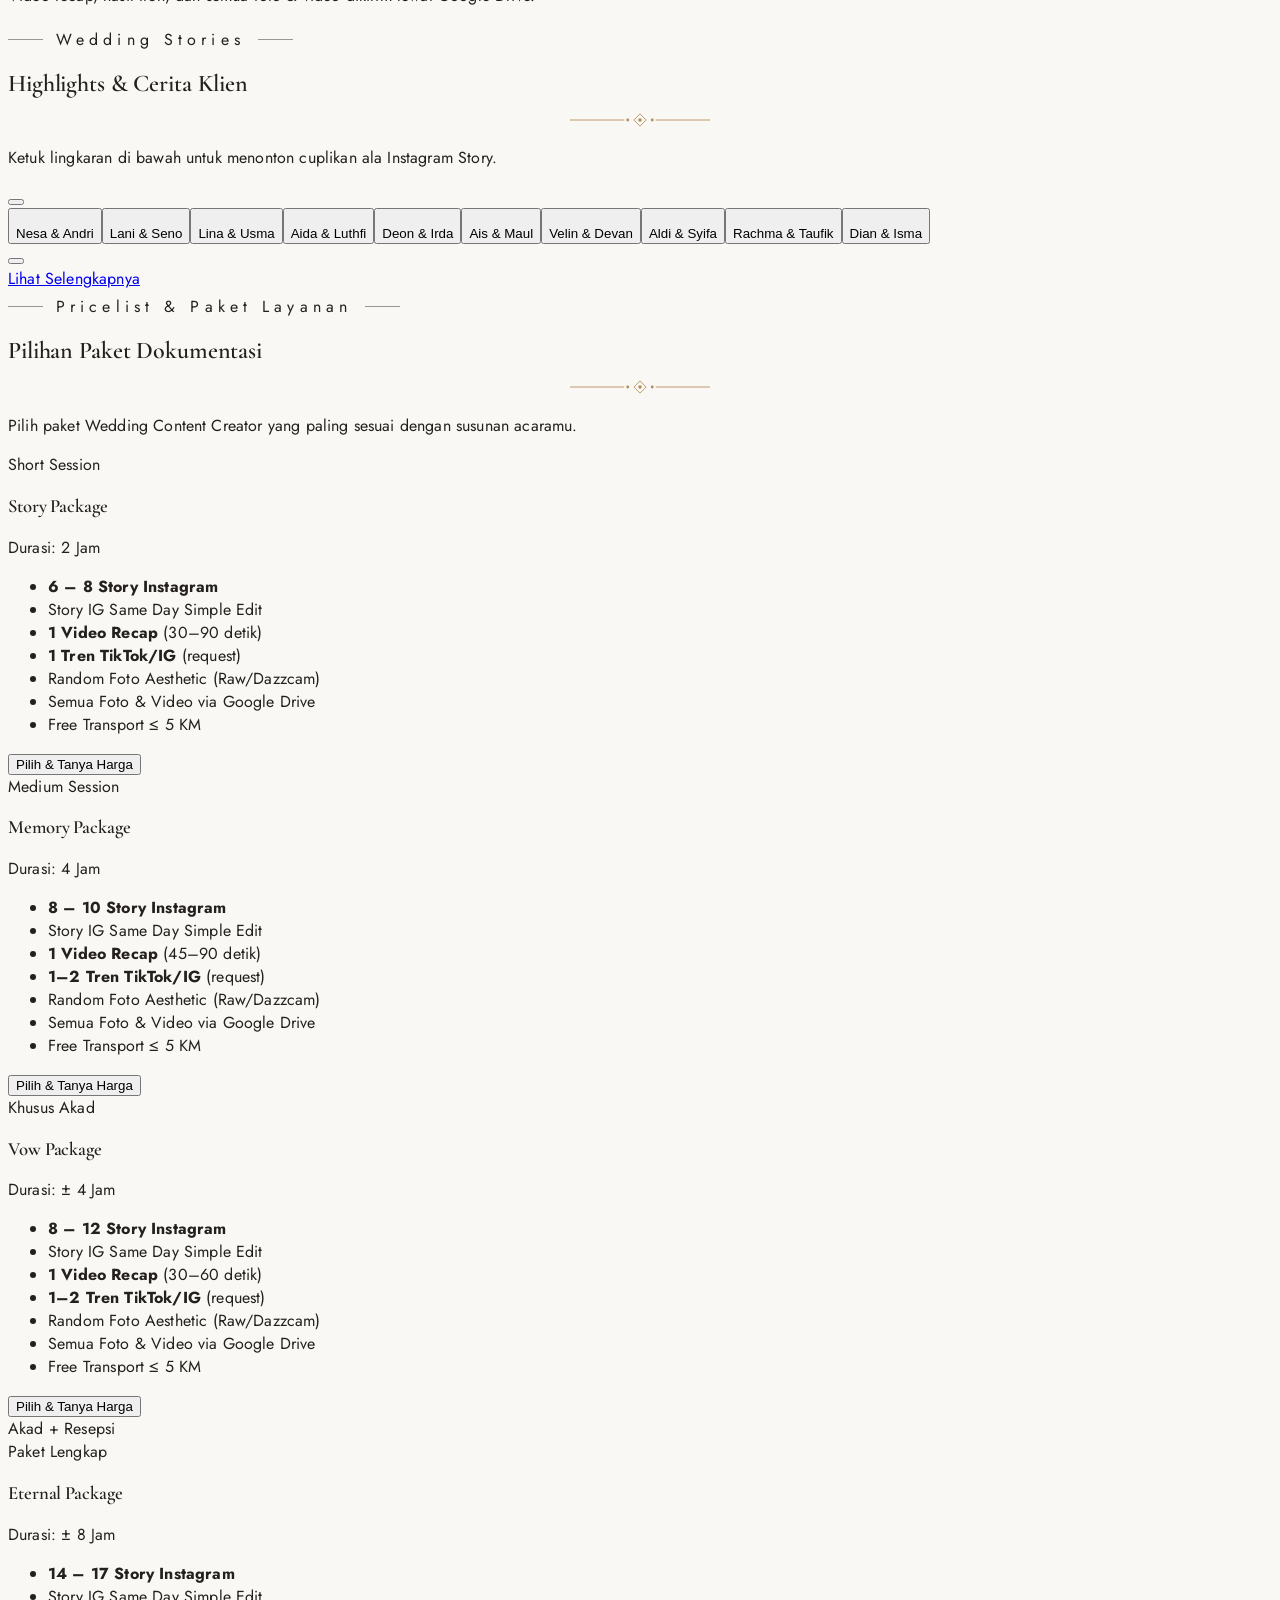
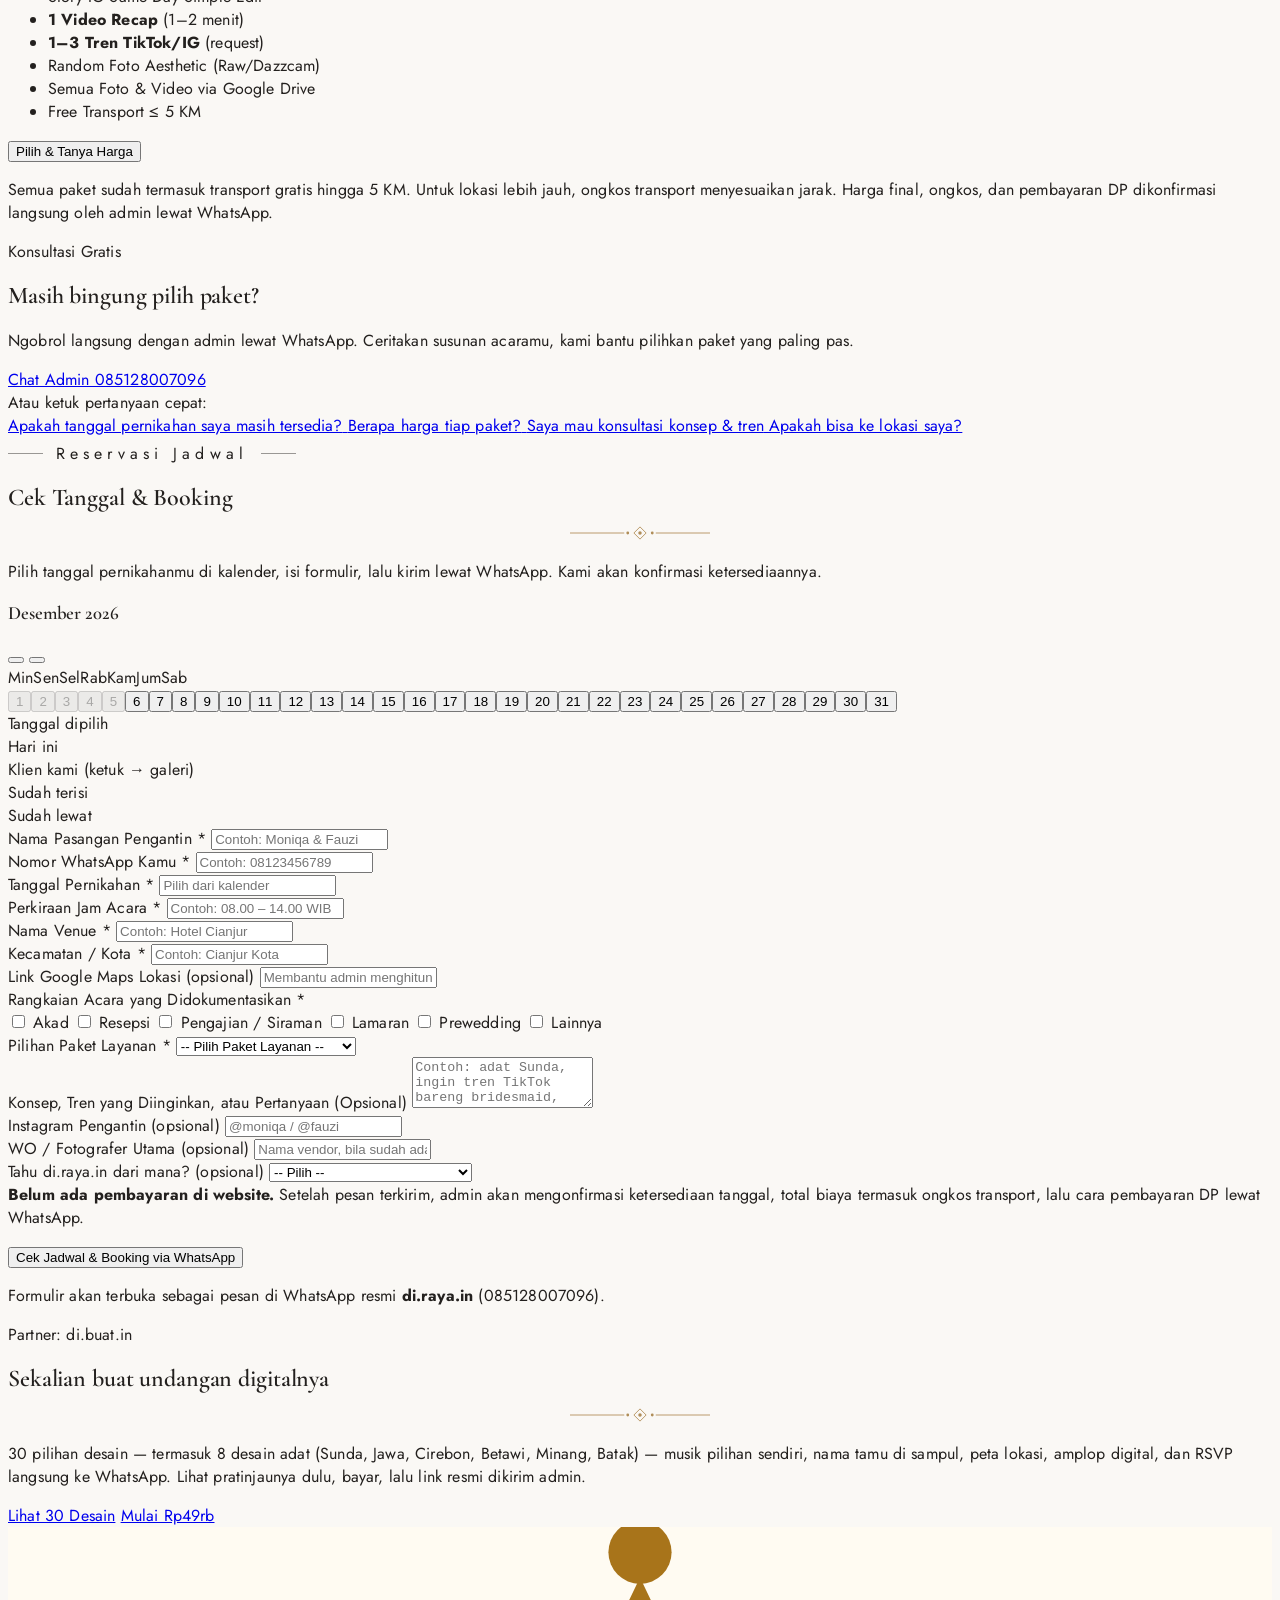
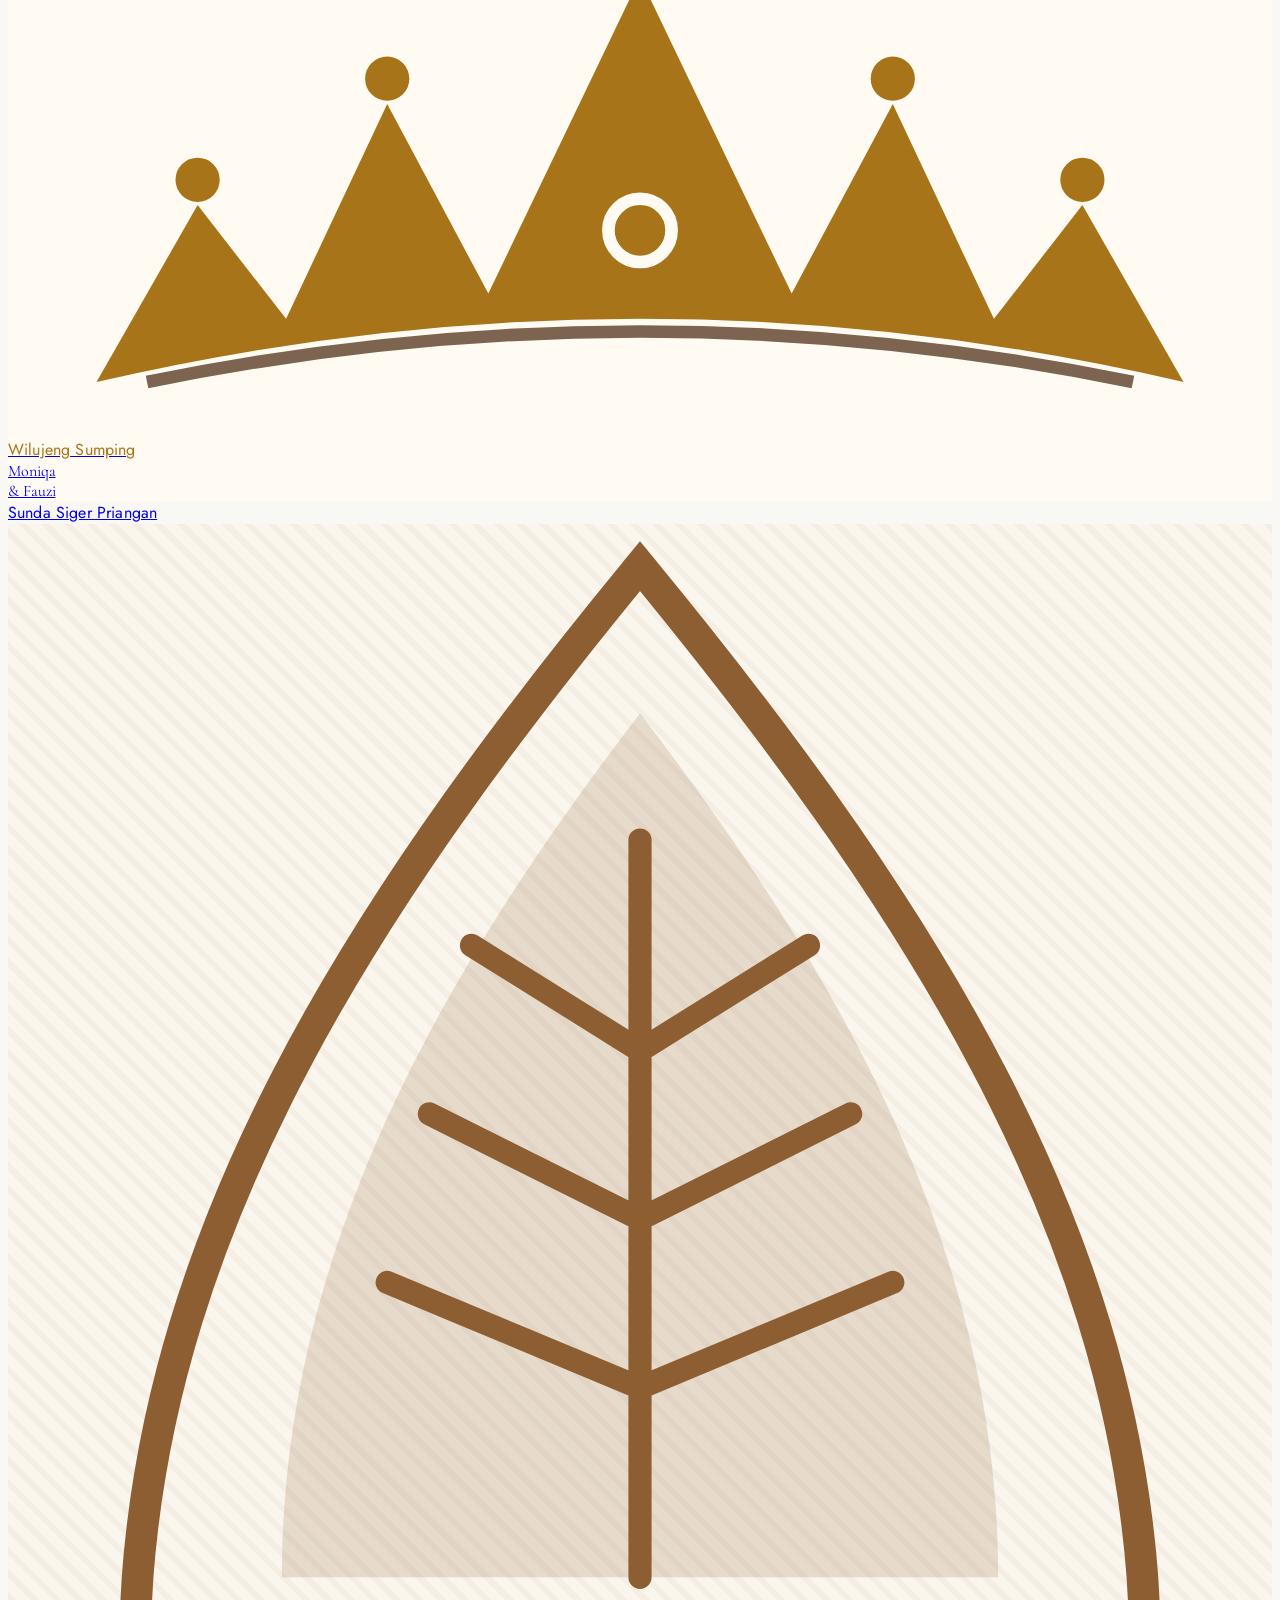
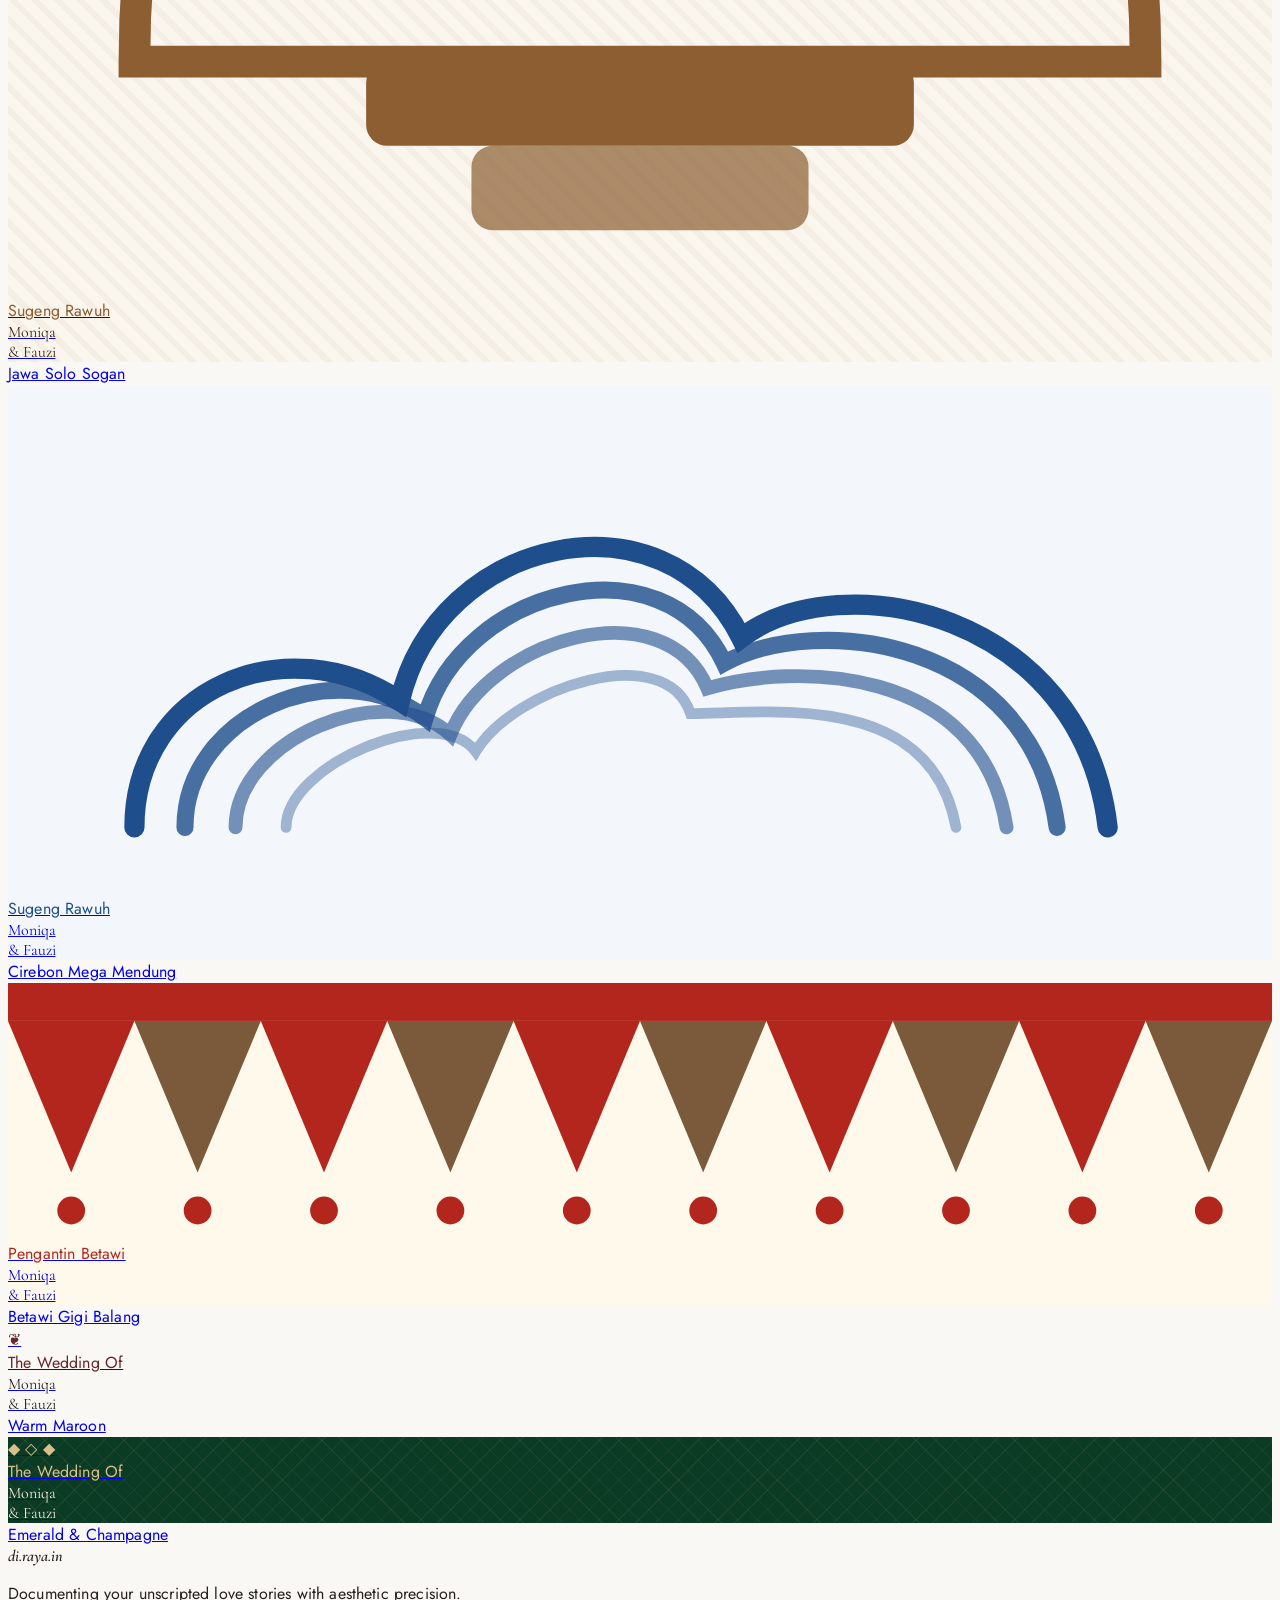
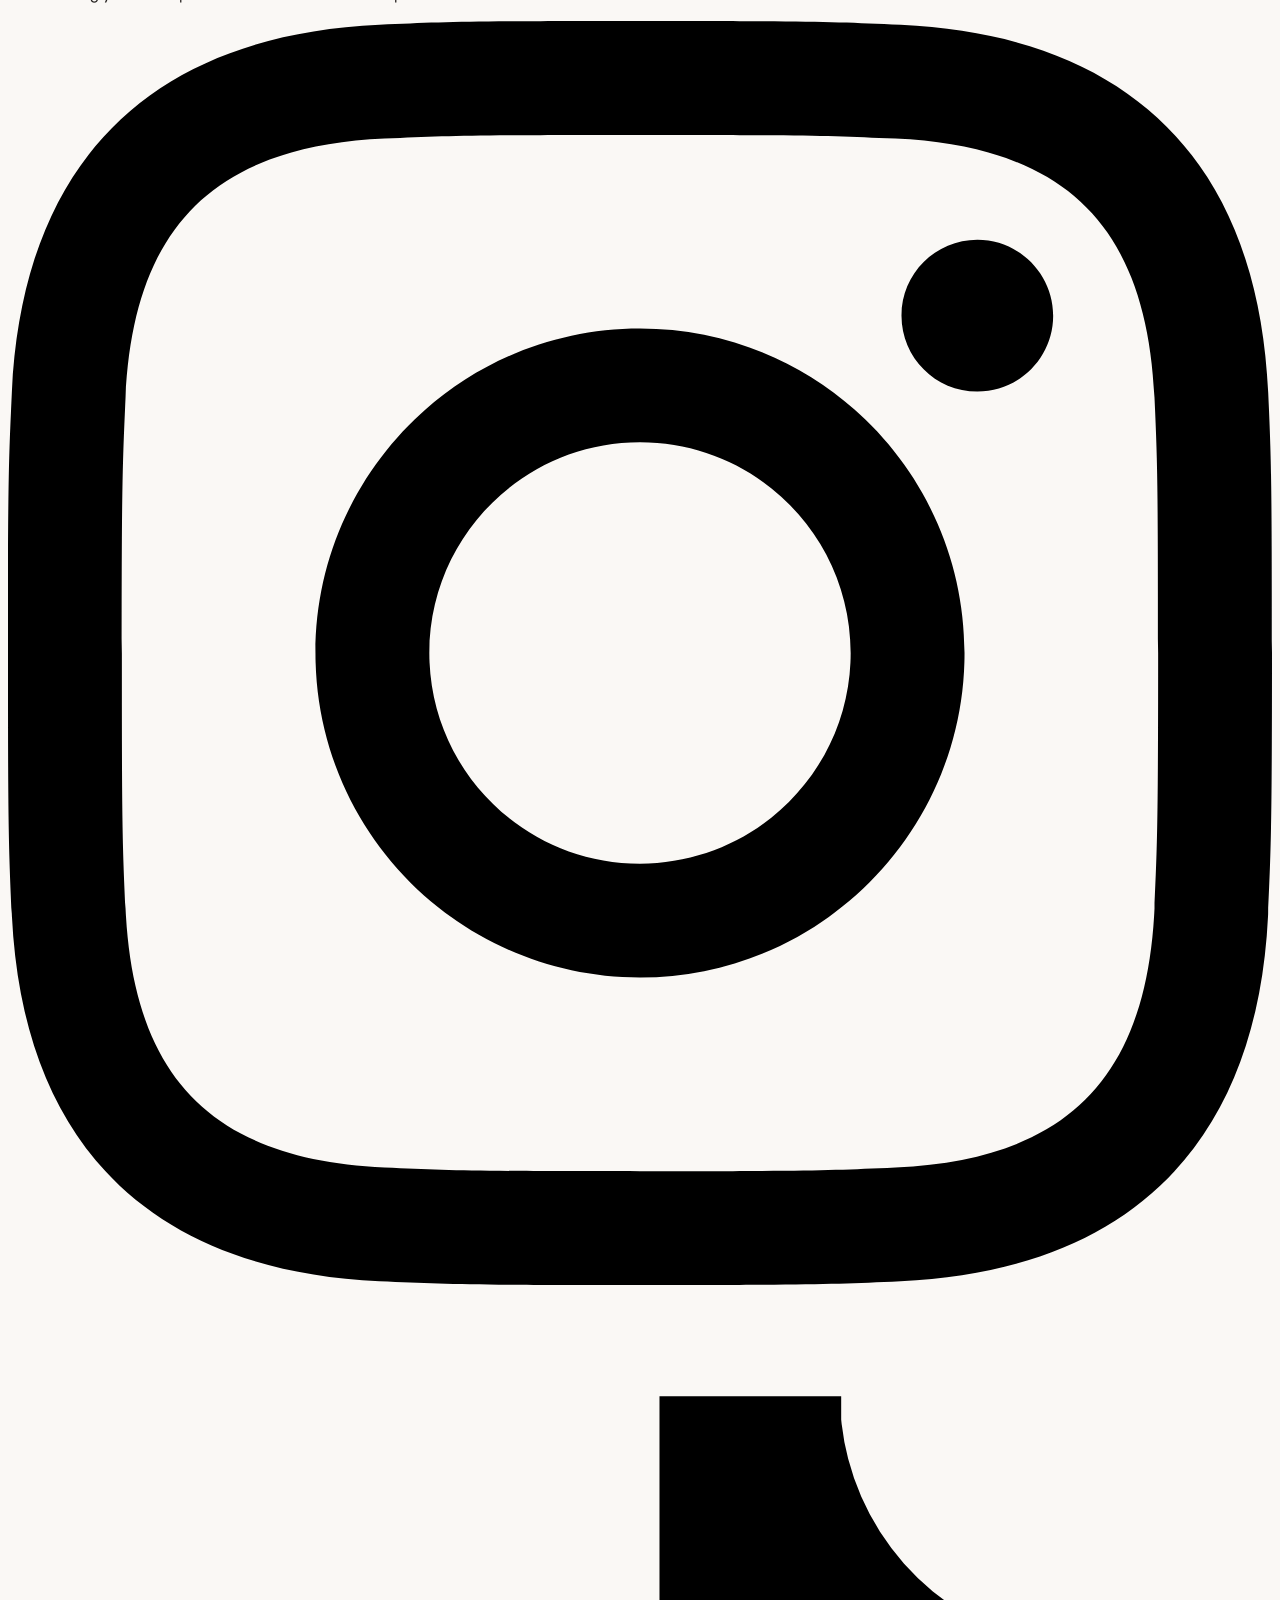
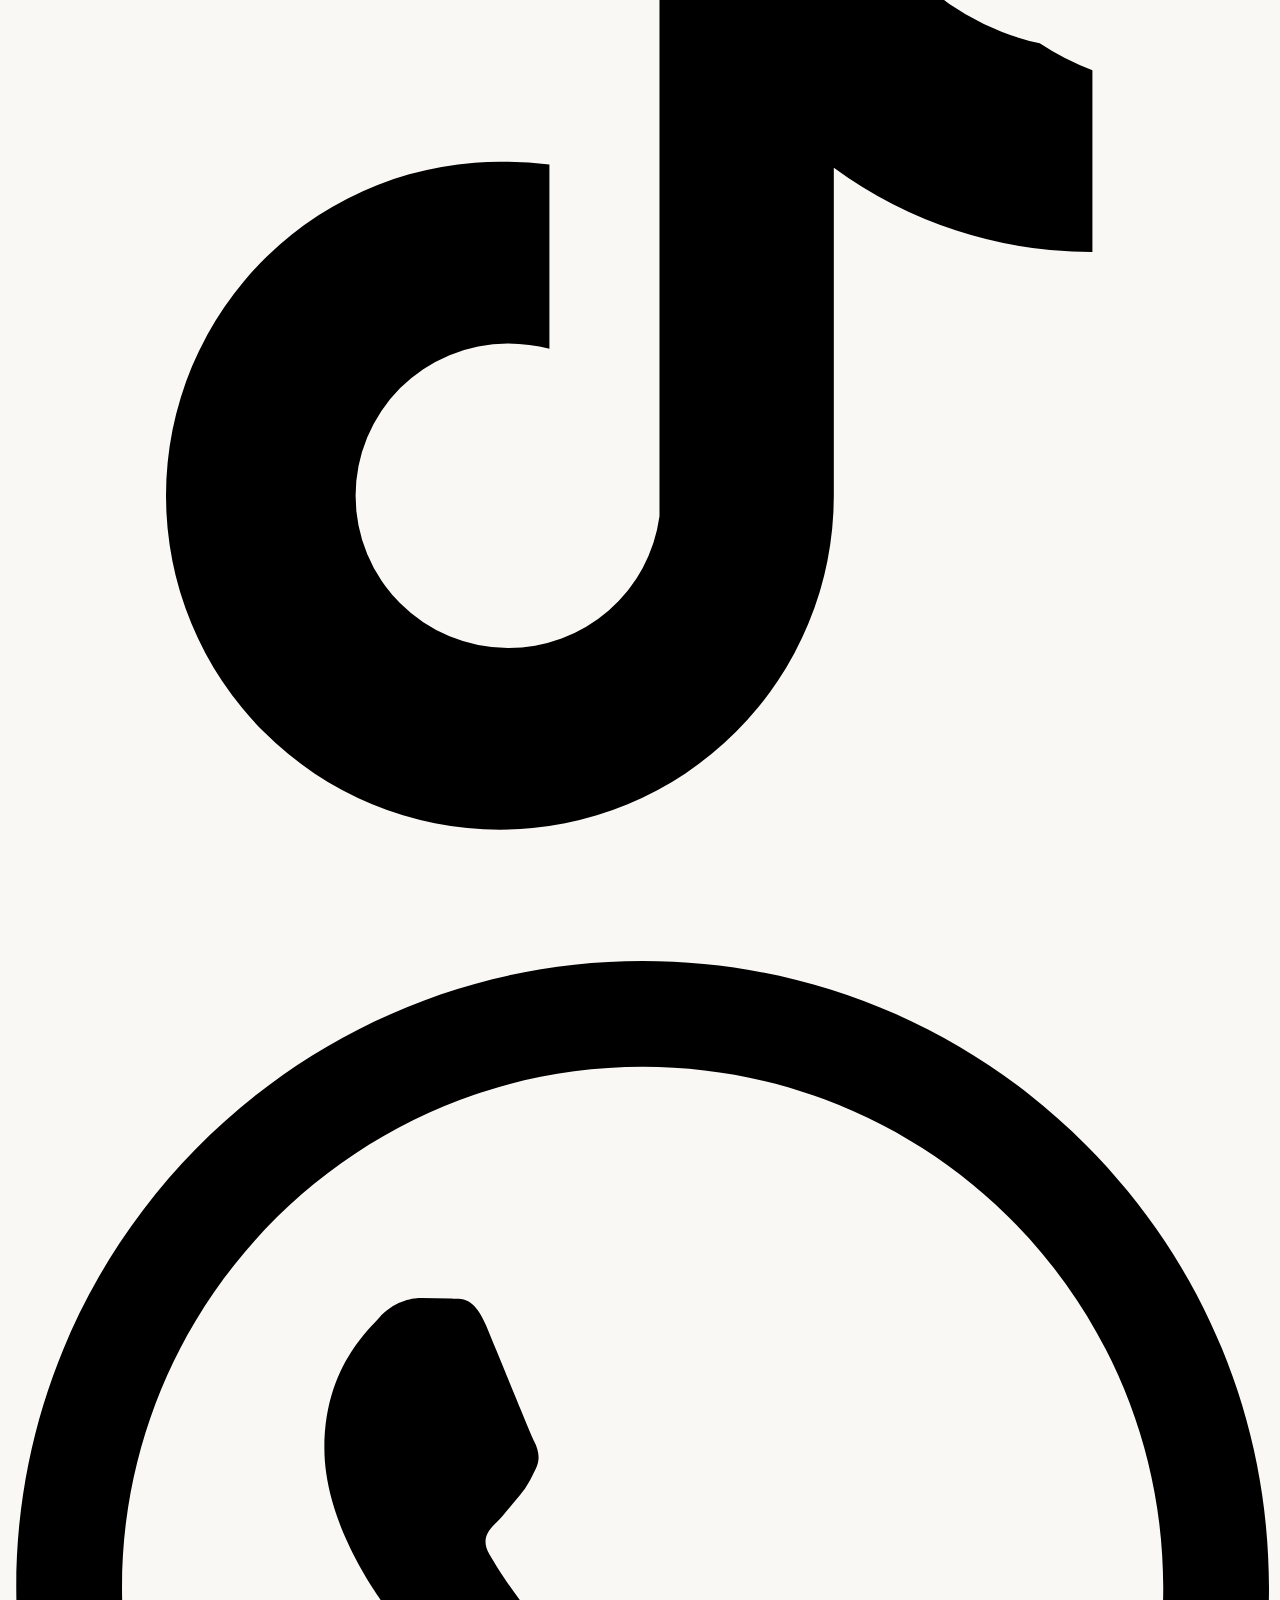
==== commit cbcf82fd: "Update index.html" ====
--- a/index.html
+++ b/index.html
@@ -287,7 +287,7 @@
       <div class="grid grid-cols-1 sm:grid-cols-2 lg:grid-cols-4 gap-6 items-stretch" id="packageGrid"></div>
 
       <p class="text-center text-xs text-brand-muted mt-10 max-w-xl mx-auto leading-relaxed">
-        Semua paket sudah termasuk transport gratis hingga 5 KM. Untuk lokasi lebih jauh, biaya transport menyesuaikan jarak — tanyakan saat booking ya.
+        Semua paket sudah termasuk transport gratis hingga 5 KM. Untuk lokasi lebih jauh, ongkos transport menyesuaikan jarak. Harga final, ongkos, dan pembayaran DP dikonfirmasi langsung oleh admin lewat WhatsApp.
       </p>
     </div>
   </section>
@@ -369,9 +369,29 @@
                 <input type="text" id="weddingDate" readonly placeholder="Pilih dari kalender" onclick="focusCalendar()" class="w-full px-4 py-3 rounded-xl border border-brand-sand bg-brand-warm/60 text-sm font-medium text-brand-charcoal cursor-pointer">
               </div>
               <div>
-                <label for="weddingVenue" class="block text-xs font-semibold uppercase tracking-wider text-brand-muted mb-1.5">Kota & Lokasi / Venue *</label>
+                <label for="weddingTime" class="block text-xs font-semibold uppercase tracking-wider text-brand-muted mb-1.5">Perkiraan Jam Acara *</label>
+                <input type="text" id="weddingTime" placeholder="Contoh: 08.00 – 14.00 WIB" class="w-full px-4 py-3 rounded-xl border border-brand-sand bg-white text-sm focus:outline-none focus:ring-2 focus:ring-brand-gold">
+              </div>
+            </div>
+
+            <div class="grid grid-cols-1 sm:grid-cols-2 gap-4">
+              <div>
+                <label for="weddingVenue" class="block text-xs font-semibold uppercase tracking-wider text-brand-muted mb-1.5">Nama Venue *</label>
                 <input type="text" id="weddingVenue" required placeholder="Contoh: Hotel Cianjur" class="w-full px-4 py-3 rounded-xl border border-brand-sand bg-white text-sm focus:outline-none focus:ring-2 focus:ring-brand-gold">
               </div>
+              <div>
+                <label for="weddingArea" class="block text-xs font-semibold uppercase tracking-wider text-brand-muted mb-1.5">Kecamatan / Kota *</label>
+                <input type="text" id="weddingArea" placeholder="Contoh: Cianjur Kota" class="w-full px-4 py-3 rounded-xl border border-brand-sand bg-white text-sm focus:outline-none focus:ring-2 focus:ring-brand-gold">
+              </div>
+            </div>
+            <div>
+              <label for="weddingMaps" class="block text-xs font-semibold uppercase tracking-wider text-brand-muted mb-1.5">Link Google Maps Lokasi (opsional)</label>
+              <input type="url" id="weddingMaps" placeholder="Membantu admin menghitung ongkos transport" class="w-full px-4 py-3 rounded-xl border border-brand-sand bg-white text-sm focus:outline-none focus:ring-2 focus:ring-brand-gold">
+            </div>
+
+            <div>
+              <span class="block text-xs font-semibold uppercase tracking-wider text-brand-muted mb-1.5">Rangkaian Acara yang Didokumentasikan *</span>
+              <div id="eventChips" class="flex flex-wrap gap-2"></div>
             </div>
 
             <div>
@@ -380,18 +400,41 @@
             </div>
 
             <div>
-              <label for="clientNotes" class="block text-xs font-semibold uppercase tracking-wider text-brand-muted mb-1.5">Catatan Tambahan (Opsional)</label>
-              <textarea id="clientNotes" rows="3" placeholder="Ceritakan konsep pernikahan, jam akad/resepsi, tren yang ingin dibuat, atau pertanyaan lain..." class="w-full px-4 py-3 rounded-xl border border-brand-sand bg-white text-sm focus:outline-none focus:ring-2 focus:ring-brand-gold"></textarea>
+              <label for="clientNotes" class="block text-xs font-semibold uppercase tracking-wider text-brand-muted mb-1.5">Konsep, Tren yang Diinginkan, atau Pertanyaan (Opsional)</label>
+              <textarea id="clientNotes" rows="3" placeholder="Contoh: adat Sunda, ingin tren TikTok bareng bridesmaid, nuansa putih-sage..." class="w-full px-4 py-3 rounded-xl border border-brand-sand bg-white text-sm focus:outline-none focus:ring-2 focus:ring-brand-gold"></textarea>
+            </div>
+
+            <div class="grid grid-cols-1 sm:grid-cols-2 gap-4">
+              <div>
+                <label for="clientIg" class="block text-xs font-semibold uppercase tracking-wider text-brand-muted mb-1.5">Instagram Pengantin (opsional)</label>
+                <input type="text" id="clientIg" placeholder="@moniqa / @fauzi" class="w-full px-4 py-3 rounded-xl border border-brand-sand bg-white text-sm focus:outline-none focus:ring-2 focus:ring-brand-gold">
+              </div>
+              <div>
+                <label for="clientVendor" class="block text-xs font-semibold uppercase tracking-wider text-brand-muted mb-1.5">WO / Fotografer Utama (opsional)</label>
+                <input type="text" id="clientVendor" placeholder="Nama vendor, bila sudah ada" class="w-full px-4 py-3 rounded-xl border border-brand-sand bg-white text-sm focus:outline-none focus:ring-2 focus:ring-brand-gold">
+              </div>
+            </div>
+            <div>
+              <label for="clientSource" class="block text-xs font-semibold uppercase tracking-wider text-brand-muted mb-1.5">Tahu di.raya.in dari mana? (opsional)</label>
+              <select id="clientSource" class="w-full px-4 py-3 rounded-xl border border-brand-sand bg-white text-sm focus:outline-none focus:ring-2 focus:ring-brand-gold">
+                <option value="">-- Pilih --</option>
+                <option>Instagram</option><option>TikTok</option><option>Teman / keluarga</option><option>Vendor / WO</option><option>Pernah lihat langsung di acara</option><option>Lainnya</option>
+              </select>
+            </div>
+
+            <div class="flex gap-3 bg-brand-warm border border-brand-sand rounded-xl p-3.5 text-xs text-brand-charcoal leading-relaxed">
+              <i data-lucide="info" class="w-4 h-4 text-brand-gold shrink-0 mt-0.5"></i>
+              <span><strong>Belum ada pembayaran di website.</strong> Setelah pesan terkirim, admin akan mengonfirmasi ketersediaan tanggal, total biaya termasuk ongkos transport, lalu cara pembayaran DP lewat WhatsApp.</span>
             </div>
 
             <p id="bookingError" class="hidden text-xs font-semibold text-red-700 bg-red-50 border border-red-200 rounded-xl px-4 py-2.5" role="alert"></p>
 
             <button type="submit" class="w-full py-4 bg-[#25D366] hover:bg-[#1ebc57] text-white font-semibold text-sm rounded-xl transition-all shadow-md flex items-center justify-center gap-2">
               <i data-lucide="message-circle" class="w-5 h-5"></i>
-              <span>Kirim Booking via WhatsApp</span>
+              <span>Cek Jadwal & Booking via WhatsApp</span>
             </button>
             <p class="text-[11px] text-center text-brand-muted">
-              Pesan akan terbuka di WhatsApp resmi <strong>di.raya.in</strong> (085128007096).
+              Formulir akan terbuka sebagai pesan di WhatsApp resmi <strong>di.raya.in</strong> (085128007096).
             </p>
           </form>
         </div>
@@ -873,33 +916,66 @@
       el.classList.remove('hidden');
     }
 
+    // Pilihan rangkaian acara (bisa lebih dari satu)
+    const RANGKAIAN = ['Akad', 'Resepsi', 'Pengajian / Siraman', 'Lamaran', 'Prewedding', 'Lainnya'];
+    document.getElementById('eventChips').innerHTML = RANGKAIAN.map(r => `
+      <label class="cursor-pointer">
+        <input type="checkbox" value="${r}" class="peer sr-only" name="rangkaian">
+        <span class="inline-block px-3.5 py-2 rounded-full border border-brand-sand bg-white text-xs font-medium peer-checked:bg-brand-gold peer-checked:text-white peer-checked:border-brand-gold peer-focus-visible:ring-2 peer-focus-visible:ring-brand-gold transition-colors">${r}</span>
+      </label>`).join('');
+
+    // Sembunyikan pesan error begitu pengguna memperbaiki isian
+    document.getElementById('bookingForm').addEventListener('input', () => document.getElementById('bookingError').classList.add('hidden'));
+    document.getElementById('bookingForm').addEventListener('change', () => document.getElementById('bookingError').classList.add('hidden'));
+
     function handleBookingSubmit(e) {
       e.preventDefault();
-      const name = document.getElementById('clientName').value.trim();
-      const phone = document.getElementById('clientPhone').value.trim();
-      const date = document.getElementById('weddingDate').value.trim();
-      const venue = document.getElementById('weddingVenue').value.trim();
-      const pkg = document.getElementById('selectedPackage').value;
-      const notes = document.getElementById('clientNotes').value.trim();
+      const v = id => document.getElementById(id).value.trim();
+      const name = v('clientName'), phone = v('clientPhone'), date = v('weddingDate'), time = v('weddingTime');
+      const venue = v('weddingVenue'), area = v('weddingArea'), maps = v('weddingMaps');
+      const pkgValue = v('selectedPackage'), notes = v('clientNotes');
+      const ig = v('clientIg'), vendor = v('clientVendor'), source = v('clientSource');
+      const rangkaian = [...document.querySelectorAll('input[name="rangkaian"]:checked')].map(x => x.value);
 
       if (!name) return showBookingError('Nama pasangan pengantin belum diisi.');
       if (phone.replace(/\D/g, '').length < 9) return showBookingError('Nomor WhatsApp belum diisi dengan benar.');
       if (!date) { focusCalendar(); return showBookingError('Pilih tanggal pernikahan di kalender dulu ya.'); }
-      if (!venue) return showBookingError('Kota & lokasi acara belum diisi.');
-      if (!pkg) return showBookingError('Pilih salah satu paket layanan.');
+      if (!time) return showBookingError('Isi perkiraan jam acara (misalnya 08.00 – 14.00 WIB).');
+      if (!venue || !area) return showBookingError('Nama venue dan kecamatan/kota wajib diisi (untuk menghitung ongkos transport).');
+      if (!rangkaian.length) return showBookingError('Pilih minimal satu rangkaian acara.');
+      if (!pkgValue) return showBookingError('Pilih salah satu paket layanan.');
       document.getElementById('bookingError').classList.add('hidden');
 
+      const pkg = PACKAGES.find(p => p.value === pkgValue);
+      const isiPaket = pkg ? pkg.items.map(x => x.replace(/<[^>]+>/g, '')).filter(x => !/Free Transport/.test(x)).join(', ') : '';
+
       const message =
-`Halo Kak Admin *di.raya.in*, saya ingin booking Wedding Content Creator:
-
-- *Nama Pasangan:* ${name}
-- *WhatsApp:* ${phone}
-- *Tanggal Acara:* ${date}
-- *Lokasi/Venue:* ${venue}
-- *Pilihan Paket:* ${pkg}
-- *Catatan/Konsep:* ${notes || "-"}
-
-Apakah jadwal di tanggal tersebut masih tersedia? Terima kasih!`;
+`Halo Kak Admin *di.raya.in*,
+Saya ingin booking *Wedding Content Creator* untuk pernikahan kami. Berikut detailnya:
+
+*DATA PENGANTIN*
+Nama pasangan: ${name}
+WhatsApp: ${phone}${ig ? `\nInstagram: ${ig}` : ''}
+
+*JADWAL & LOKASI*
+Tanggal: ${date}
+Perkiraan jam: ${time}
+Rangkaian acara: ${rangkaian.join(', ')}
+Venue: ${venue}
+Kecamatan/Kota: ${area}${maps ? `\nGoogle Maps: ${maps}` : ''}
+
+*PAKET YANG DIMINATI*
+${pkg ? `${pkg.name} (${pkg.dur})` : pkgValue}${isiPaket ? `\nIsi: ${isiPaket}` : ''}
+
+*KONSEP & CATATAN*
+${notes || '-'}${vendor ? `\nWO/Fotografer utama: ${vendor}` : ''}${source ? `\nTahu di.raya.in dari: ${source}` : ''}
+
+Mohon info:
+1. Apakah tanggal tersebut masih tersedia?
+2. Total biaya, termasuk ongkos transport ke lokasi
+3. Cara pembayaran DP untuk mengunci tanggal
+
+Terima kasih, Kak!`;
 
       window.open(waLink(message), '_blank');
     }
